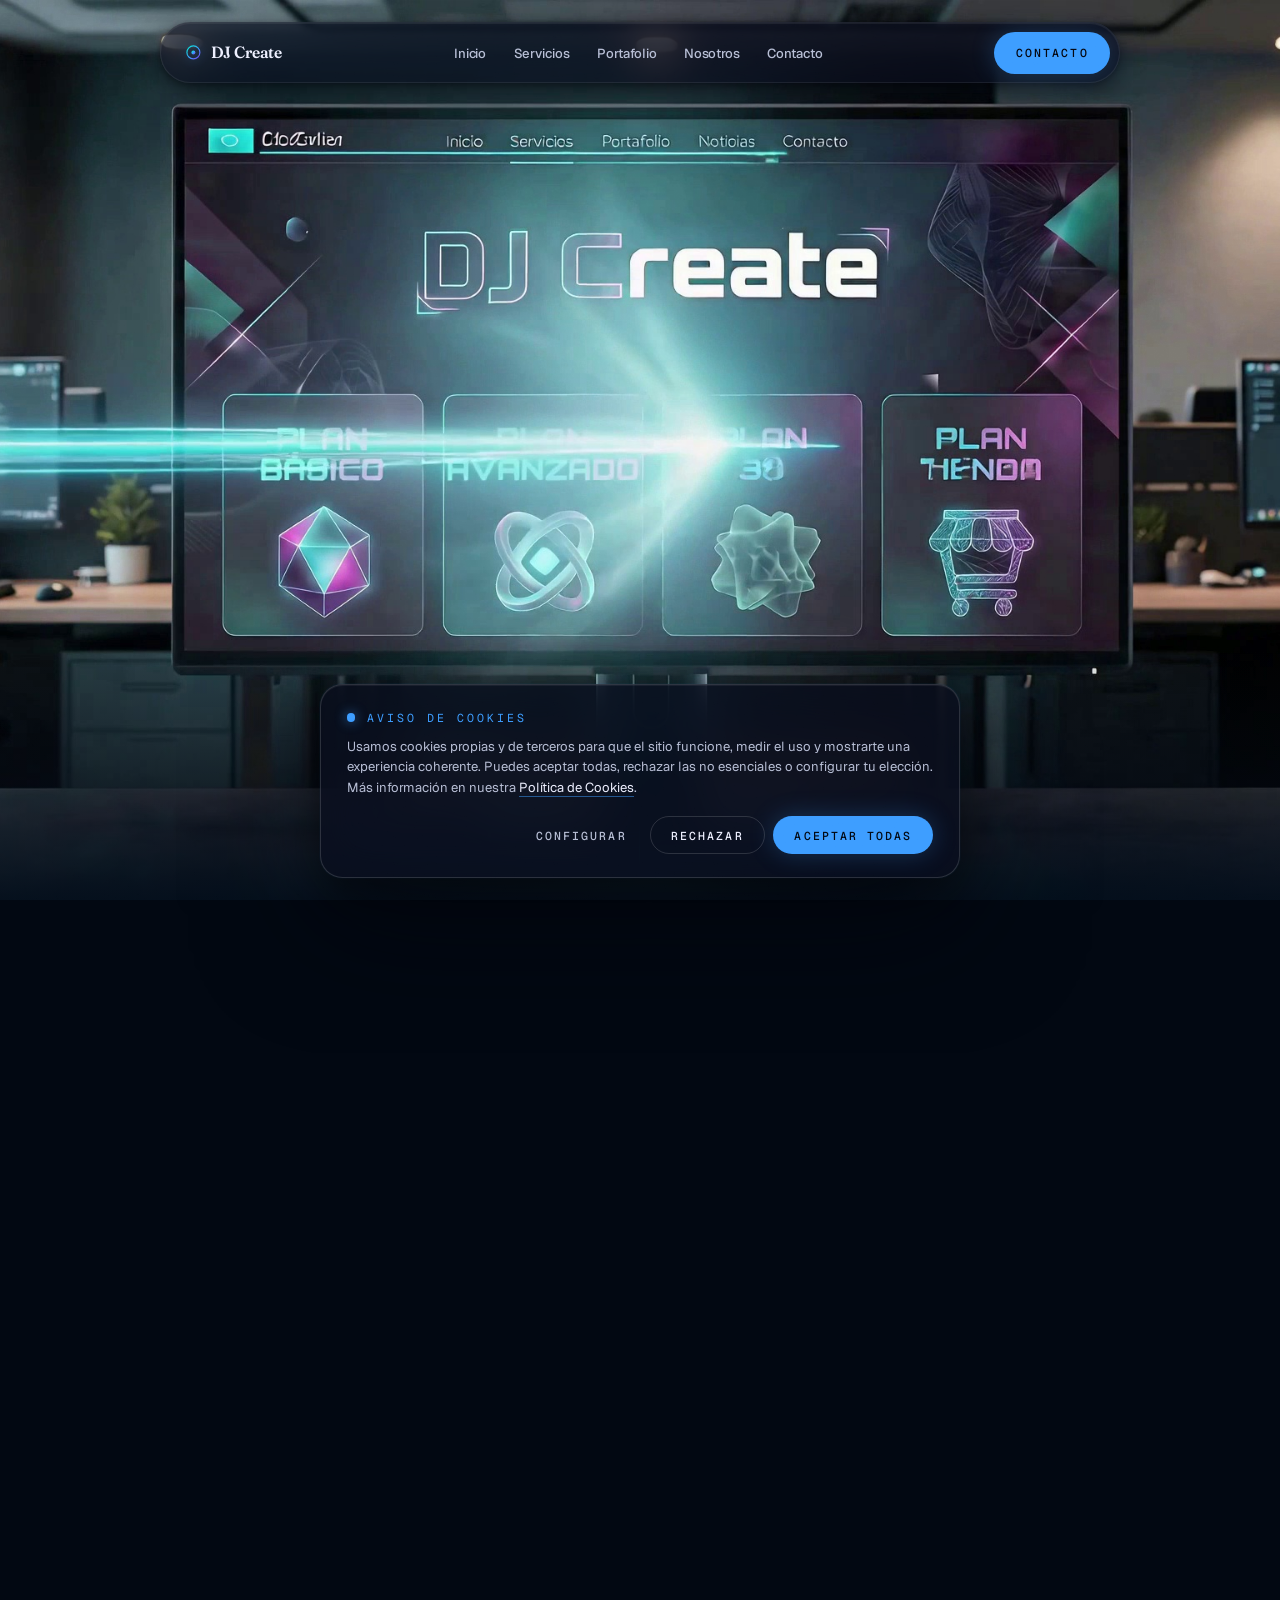
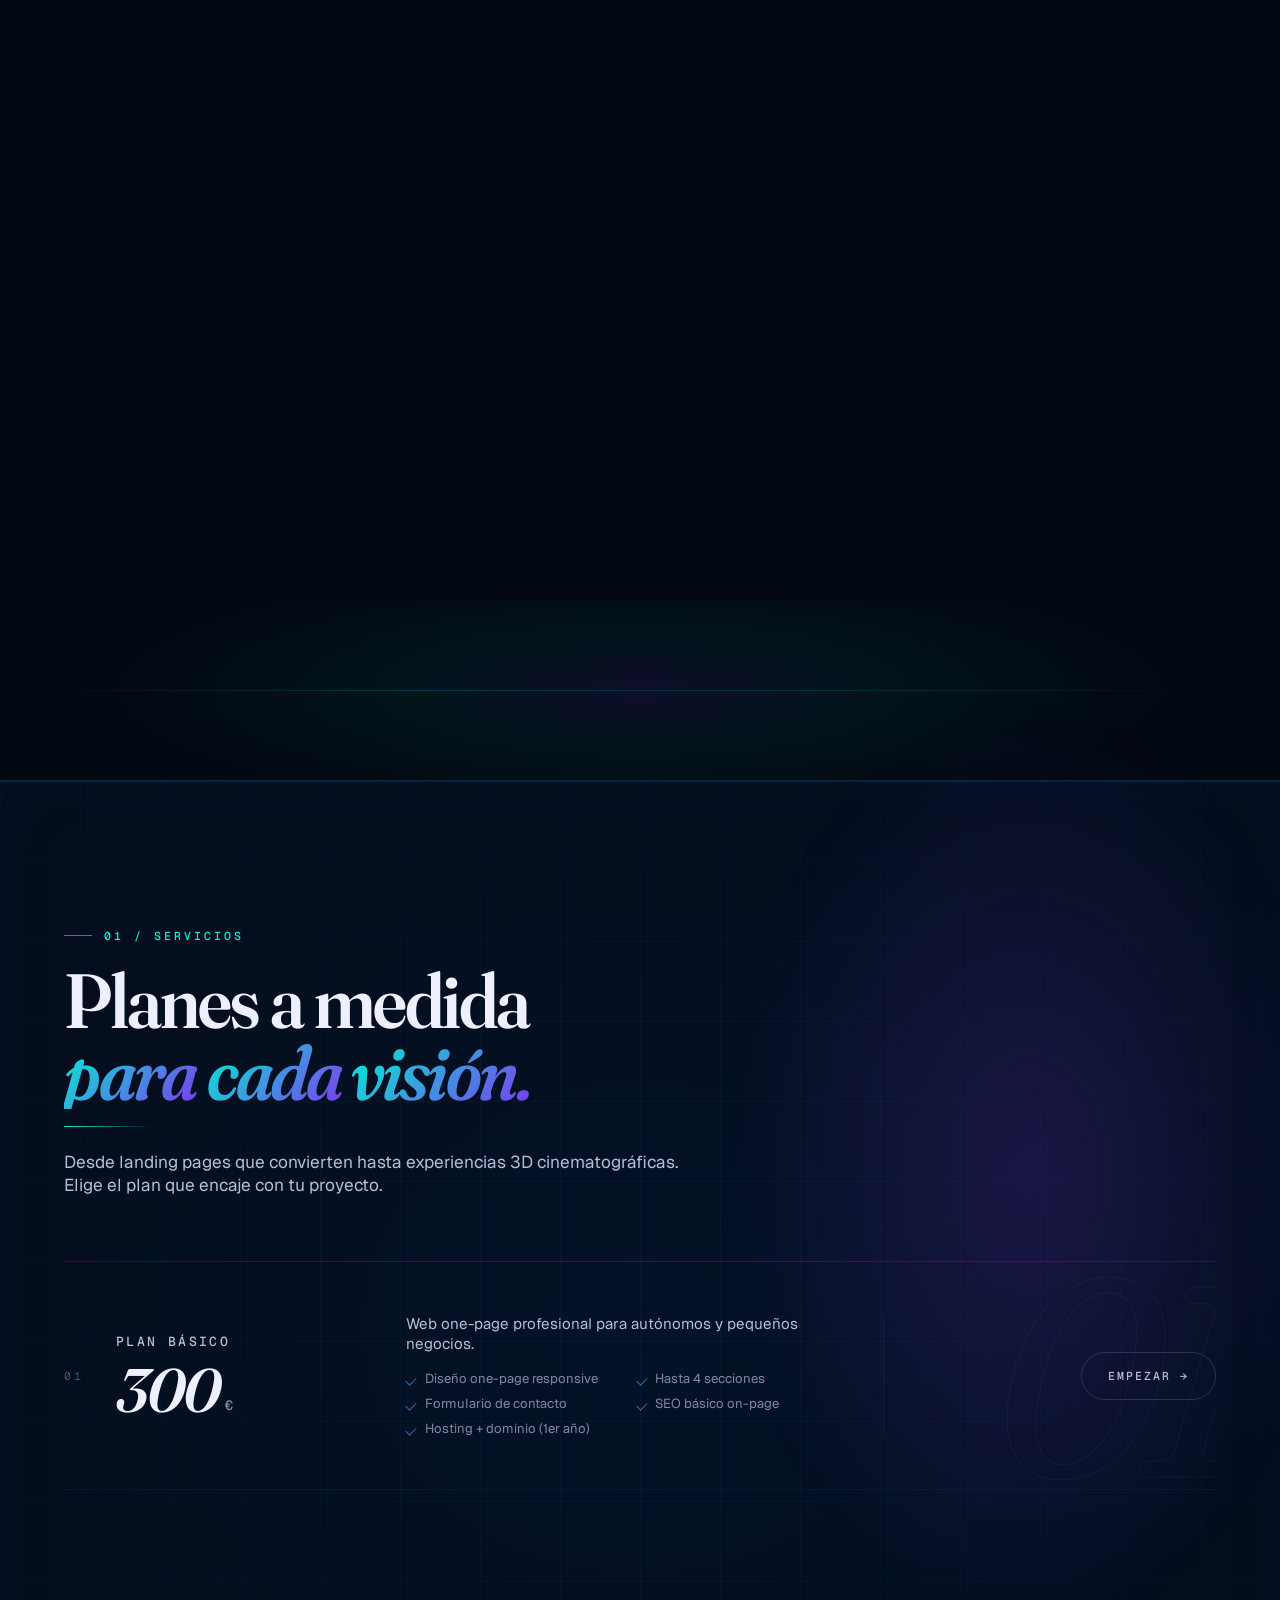
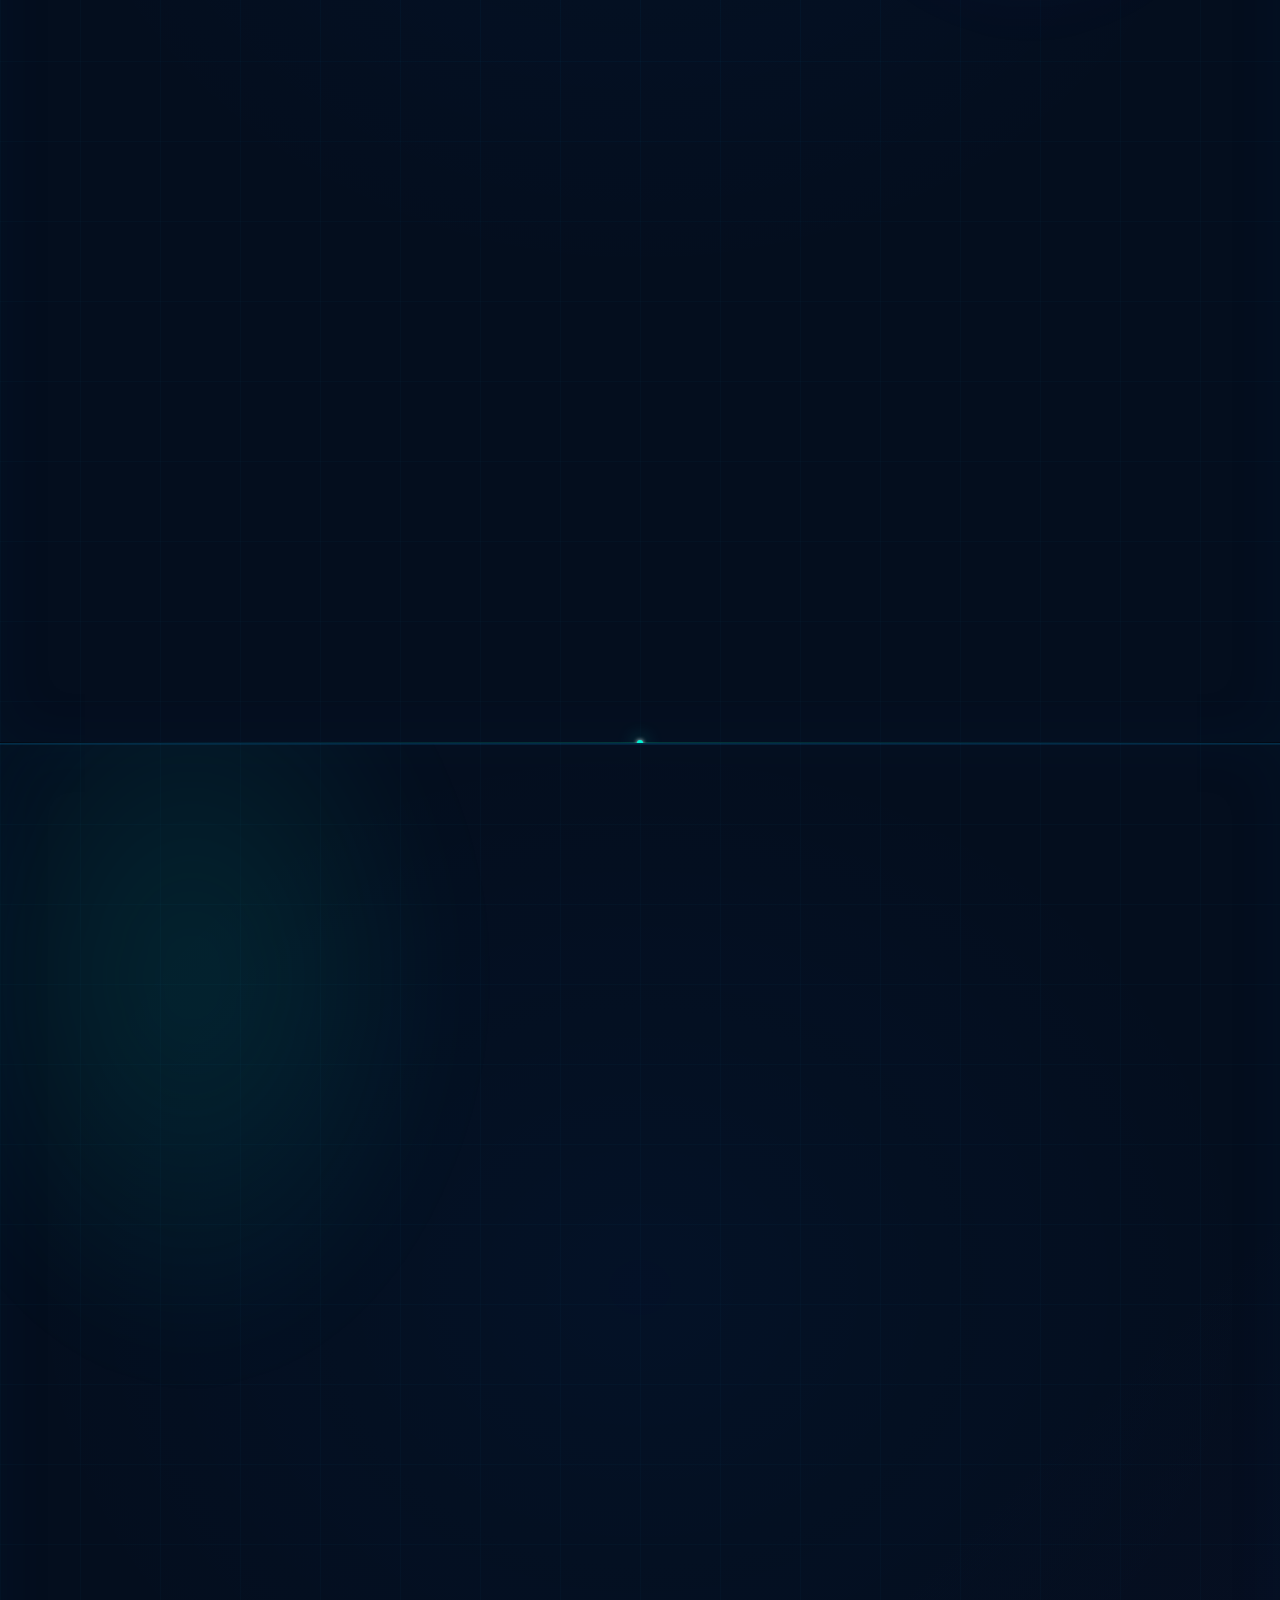
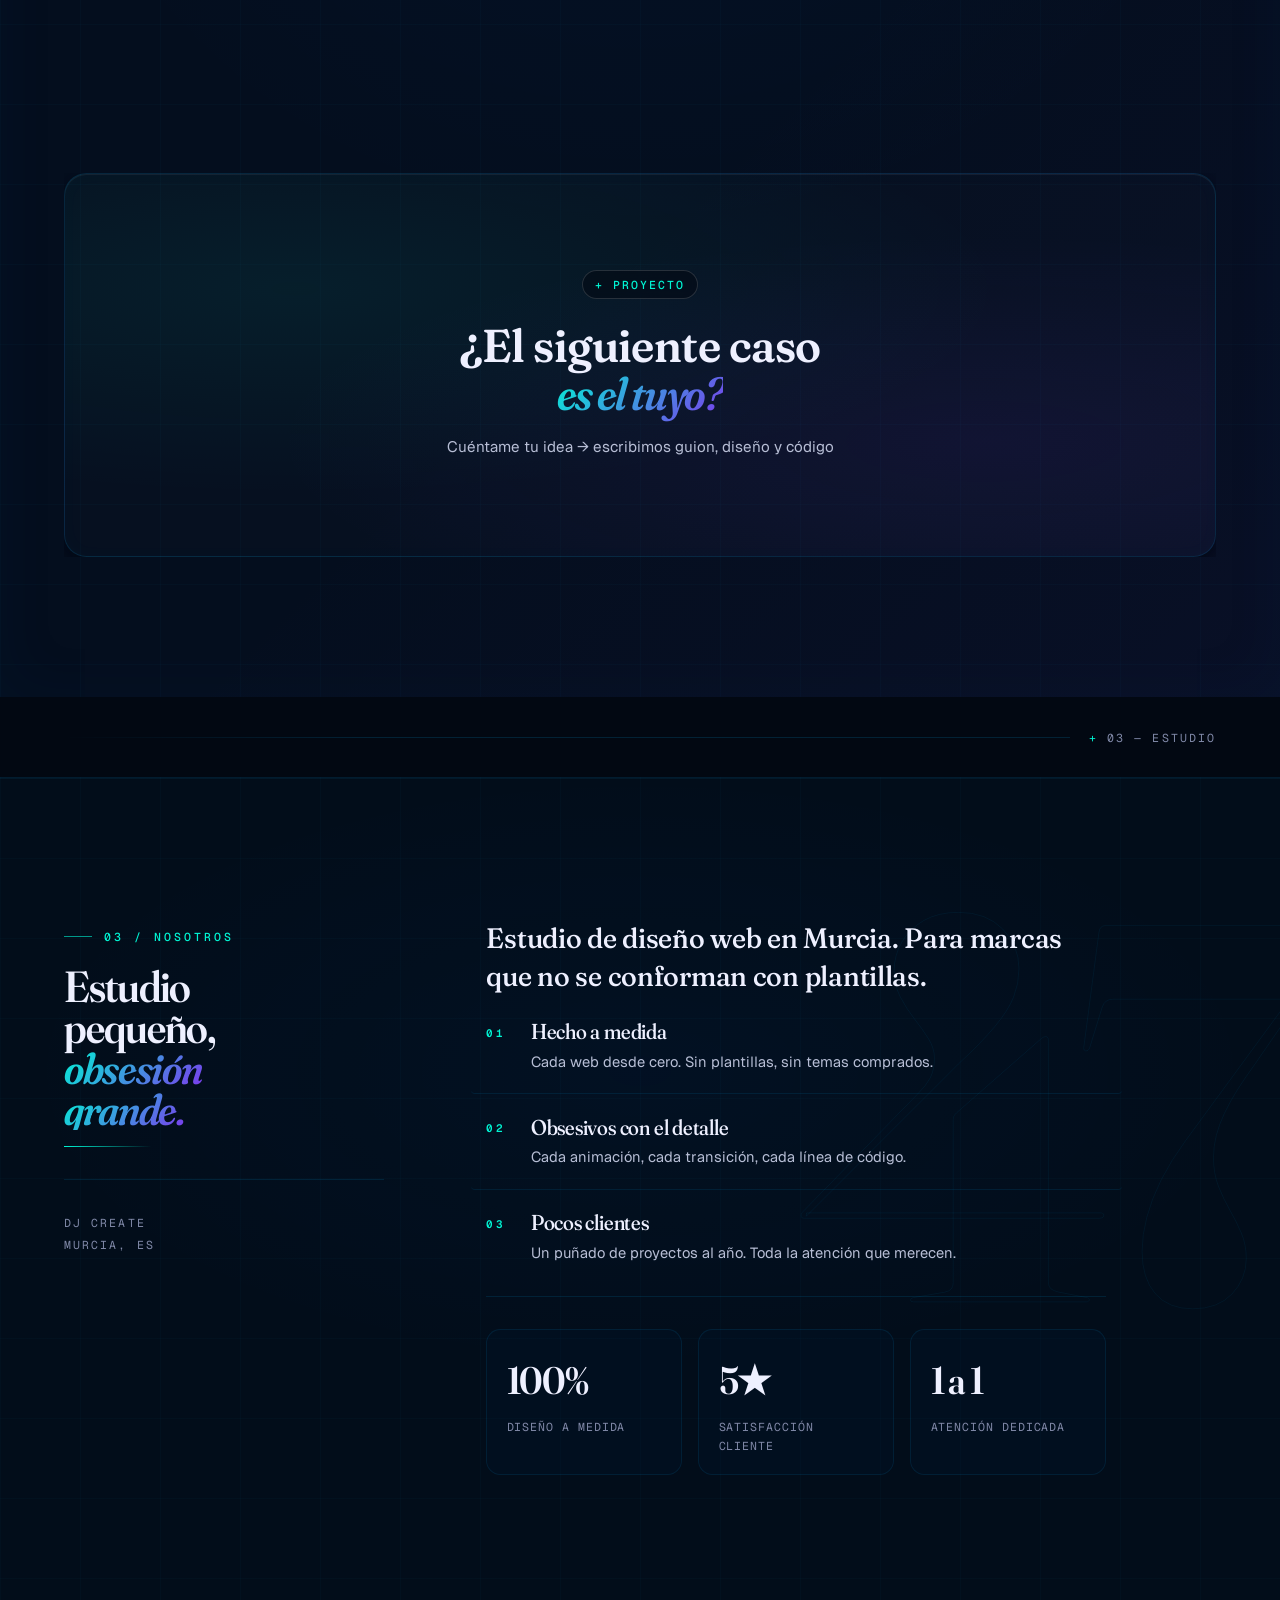
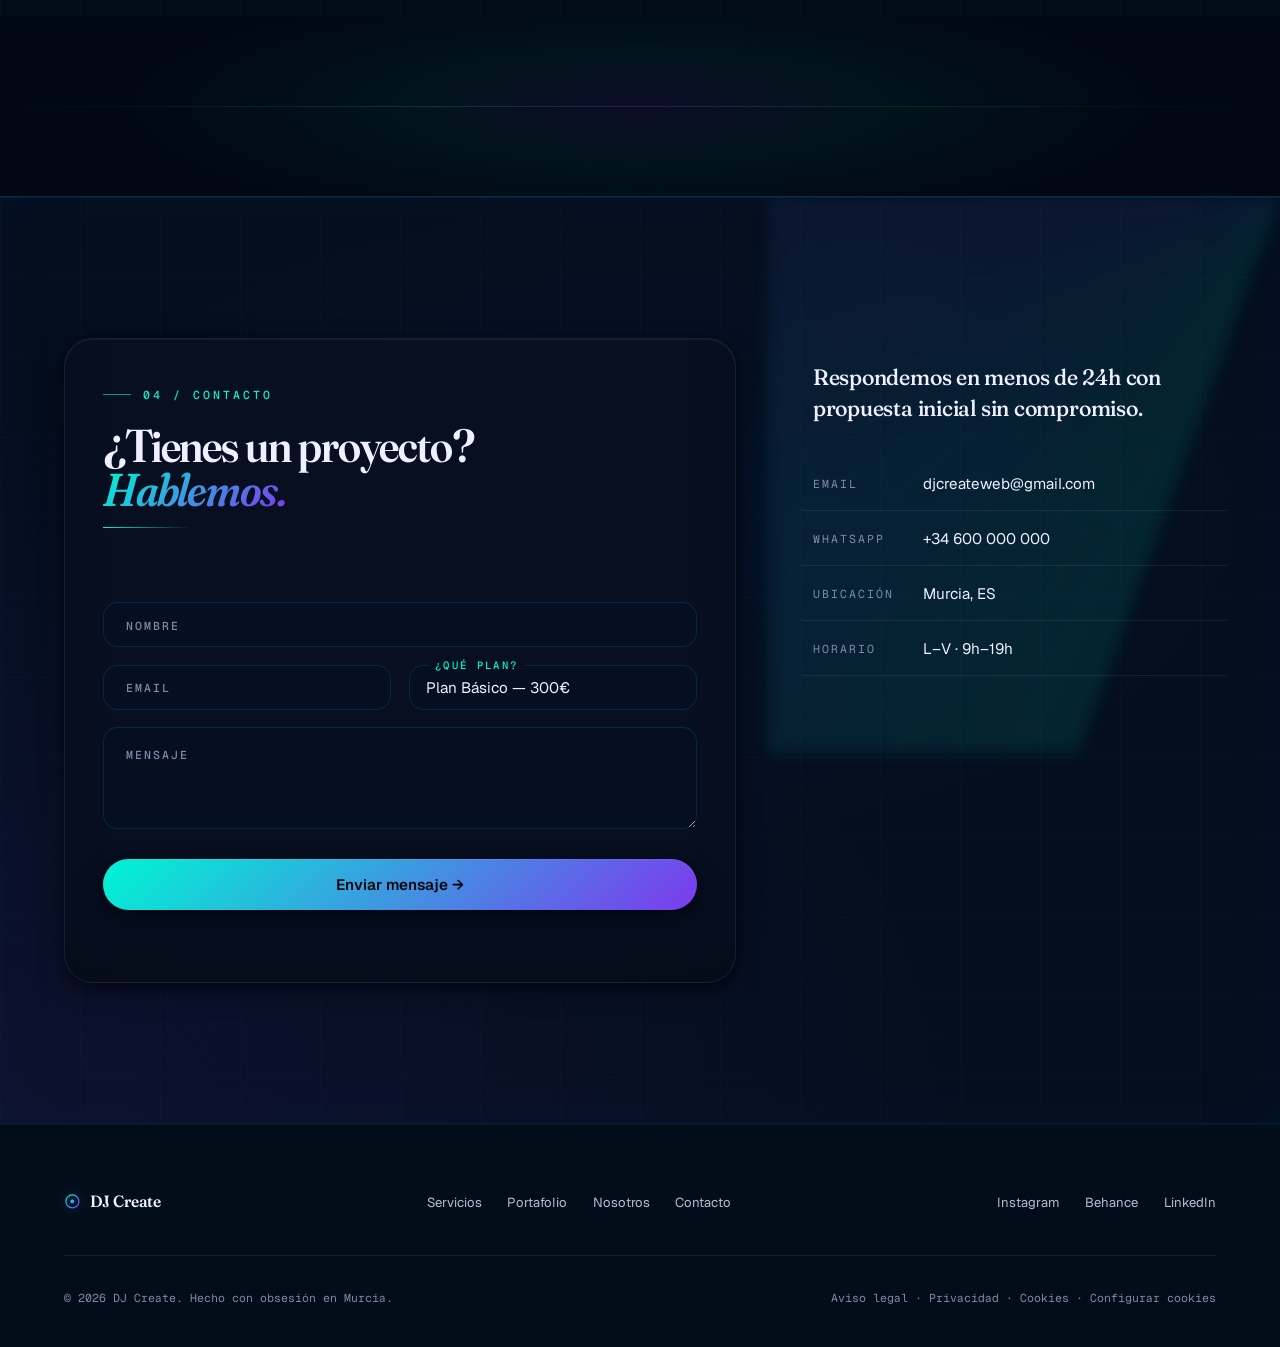
==== index.html @ 32928bc6 "Revert "feat: preloader v8.0 con capas PNG en /djcreate_layers/" This reverts commit fb9004daa8d5357" ====
<!DOCTYPE html>
<html lang="es">
<head>
  <meta charset="UTF-8">
  <meta name="viewport" content="width=device-width, initial-scale=1.0">
  <title>DJ Create — Tu presencia digital, reinventada</title>
  <meta name="description" content="Agencia de diseño web 3D e inmersivo en Murcia. Webs cinematográficas que convierten visitantes en clientes.">
  <link rel="preconnect" href="https://fonts.googleapis.com">
  <link rel="preconnect" href="https://fonts.gstatic.com" crossorigin>
  <link href="https://fonts.googleapis.com/css2?family=Fraunces:ital,opsz,wght,SOFT,WONK@0,9..144,300..900,0..100,0..1;1,9..144,300..900,0..100,0..1&family=Geist+Mono:wght@400;500;600&family=Geist:wght@300;400;500;600;700&family=Syne:wght@800&display=swap" rel="stylesheet">
  <link href="https://fonts.googleapis.com/css2?family=Bebas+Neue&family=Space+Grotesk:wght@700&display=swap" rel="stylesheet">
  <link rel="stylesheet" href="css/styles.css">
  <link rel="stylesheet" href="css/intro.css">
</head>
<body>

  <!-- Gradient defs — separados del intro para que sigan activos en nav/footer -->
  <svg width="0" height="0" style="position:absolute;pointer-events:none" aria-hidden="true">
    <defs>
      <linearGradient id="djc-grad" x1="0" y1="0" x2="1" y2="1">
        <stop offset="0%" stop-color="#00F5D4"/>
        <stop offset="55%" stop-color="#3D9DFF"/>
        <stop offset="100%" stop-color="#7C3AED"/>
      </linearGradient>
    </defs>
  </svg>

  <!-- BRAND INTRO -->
  <div id="brandIntro" class="brand-intro" role="presentation" aria-hidden="true">
    <div class="bi-pattern" aria-hidden="true">
      <span class="bi-line bi-line--a"></span>
      <span class="bi-line bi-line--b"></span>
      <span class="bi-line bi-line--c"></span>
    </div>

    <!-- Marco decorativo con esquinas y HUD bars -->
    <div class="bi-frame">
      <span class="bi-c bi-c--tl"></span>
      <span class="bi-c bi-c--tr"></span>
      <span class="bi-c bi-c--bl"></span>
      <span class="bi-c bi-c--br"></span>

      <header class="bi-hud bi-hud--top">
        <span class="bi-rec"><span class="bi-rec-dot"></span>REC</span>
        <span class="bi-slate">DJ–CREATE · TAKE 01 · SCENE 47</span>
        <span class="bi-time" id="brandIntroTime">00:00:00</span>
      </header>

      <footer class="bi-hud bi-hud--bot">
        <span class="bi-sig">● ○ ●</span>
        <span class="bi-bars" aria-hidden="true">
          <i></i><i></i><i></i><i></i><i></i><i></i><i></i><i></i>
        </span>
        <span class="bi-sig">DJCREATE.ES</span>
      </footer>
    </div>

    <!-- Contenido centrado -->
    <div class="bi-stage">
      <svg class="bi-mark" viewBox="0 0 200 200" aria-hidden="true">
        <circle class="bi-ring" cx="100" cy="100" r="84"></circle>
        <circle class="bi-ring bi-ring--inner" cx="100" cy="100" r="64"></circle>
        <line class="bi-scan" x1="16" y1="100" x2="184" y2="100"></line>
        <text class="bi-mono" x="100" y="116" text-anchor="middle">DJ</text>
      </svg>

      <h1 class="bi-wordmark" aria-label="DJ Create">
        <span class="bi-pre"><span>D</span><span>J</span></span><span class="bi-post"><span>&nbsp;</span><span>C</span><span>r</span><span>e</span><span>a</span><span>t</span><span>e</span></span>
      </h1>

      <figure class="bi-banner" aria-hidden="true">
        <!-- Cambia esta ruta por la imagen horizontal/banner definitiva -->
        <img src="frames/frame_0108.jpg" alt="">
      </figure>

      <p class="bi-status" id="biStatus" aria-live="polite">Preparando experiencia</p>
    </div>

    <!-- Barra de progreso al fondo -->
    <div class="bi-bar" aria-hidden="true"><i></i></div>
  </div>

  <!-- NAV FLOTANTE -->
  <nav id="nav" class="nav-pill">
    <a href="#hero" class="nav-logo" data-scroll>
      <svg class="nav-logo-mark" viewBox="0 0 22 22" aria-hidden="true">
        <circle cx="11" cy="11" r="8.5" fill="none" stroke="url(#djc-grad)" stroke-width="1.5"/>
        <circle cx="11" cy="11" r="2.6" fill="url(#djc-grad)"/>
      </svg>
      DJ Create
    </a>
    <ul class="nav-links">
      <li><a href="#hero" data-scroll>Inicio</a></li>
      <li><a href="#servicios" data-scroll>Servicios</a></li>
      <li><a href="#portafolio" data-scroll>Portafolio</a></li>
      <li><a href="#nosotros" data-scroll>Nosotros</a></li>
      <li><a href="#contacto" data-scroll>Contacto</a></li>
    </ul>
    <a href="#contacto" class="nav-cta" data-scroll>CONTACTO</a>
  </nav>

  <!-- HERO — SCROLL DRIVEN -->
  <section id="hero">
    <div id="scrollCanvas">
      <canvas id="frameCanvas"></canvas>
    </div>

    <!-- Fade-out: oculta progresivamente los frames finales del vídeo
         para evitar que el texto baked-in se solape con el hero-content -->
    <div id="heroFadeout" aria-hidden="true"></div>

    <div id="heroLoader" class="hero-loader">
      <div class="hero-loader-bar"><span id="heroProgress"></span></div>
      <p>Cargando experiencia</p>
    </div>

    <div class="hero-overlay">
      <div class="hero-content" id="heroContent">
        <span class="hero-accent" aria-hidden="true"></span>
        <p class="hero-tag"><span class="hero-tag-mark">●</span> Agencia de diseño web · Murcia</p>
        <h1 class="hero-title">
          Diseñamos<br>experiencias<br><span class="grad">que se recuerdan.</span>
        </h1>
        <p class="hero-sub">Webs que no se olvidan. Diseñadas a medida, sin plantillas, con obsesión por cada detalle.</p>
        <div class="hero-btns">
          <a href="#portafolio" class="btn-main" data-scroll>Ver proyectos</a>
          <a href="#contacto" class="btn-ghost" data-scroll>Hablemos →</a>
        </div>
        <p class="hero-meta">
          <span>Murcia · ES</span>
        </p>
      </div>
    </div>

    <!-- Cursor custom (reticle scope) — sigue al ratón en el hero -->
    <div class="scroll-hint" aria-hidden="true">
      <svg class="shc" viewBox="0 0 28 28" aria-hidden="true">
        <circle class="shc-ring" cx="14" cy="14" r="13"/>
        <circle class="shc-ring shc-ring--dashed" cx="14" cy="14" r="8"/>
        <line class="shc-tick shc-tick--n" x1="14" y1="0" x2="14" y2="3"/>
        <line class="shc-tick shc-tick--s" x1="14" y1="25" x2="14" y2="28"/>
        <line class="shc-tick shc-tick--e" x1="25" y1="14" x2="28" y2="14"/>
        <line class="shc-tick shc-tick--w" x1="0" y1="14" x2="3" y2="14"/>
        <circle class="shc-dot" cx="14" cy="14" r="1.8"/>
      </svg>
      <span class="shc-label">Scroll</span>
      <div class="scroll-bar"></div>
    </div>
  </section>

  <!-- DIVIDER hero → servicios -->
  <div class="section-divider divider-haze" aria-hidden="true"></div>

  <!-- SERVICIOS · tier-2 · bento -->
  <section id="servicios" class="section section--tier-2 section-servicios">
    <div class="section-inner">
      <div class="section-head reveal">
        <p class="section-eyebrow"><span>01 / Servicios</span></p>
        <h2 class="section-title split-words has-rule">Planes a medida<br><span class="grad">para cada visión.</span></h2>
        <p class="section-lead">Desde landing pages que convierten hasta experiencias 3D cinematográficas. Elige el plan que encaje con tu proyecto.</p>
      </div>

      <div class="plans-list" data-reveal-stagger="100">

        <!-- 01 Plan Basico -->
        <article class="plan-row reveal-up" data-num="01">
          <div class="plan-row__left">
            <span class="plan-row__num">01</span>
            <div class="plan-row__identity">
              <p class="plan-row__name">Plan Básico</p>
              <p class="plan-row__price"><span>300</span><em>€</em></p>
            </div>
          </div>
          <div class="plan-row__center">
            <p class="plan-row__desc">Web one-page profesional para autónomos y pequeños negocios.</p>
            <ul class="plan-row__features">
              <li>Diseño one-page responsive</li>
              <li>Hasta 4 secciones</li>
              <li>Formulario de contacto</li>
              <li>SEO básico on-page</li>
              <li>Hosting + dominio (1er año)</li>
            </ul>
          </div>
          <div class="plan-row__right">
            <a href="#contacto" class="plan-row__cta" data-scroll>Empezar →</a>
          </div>
        </article>

        <!-- 02 Plan Avanzado (featured) -->
        <article class="plan-row plan-row--featured reveal-up" data-num="02">
          <span class="plan-row__badge">Más popular</span>
          <div class="plan-row__left">
            <span class="plan-row__num">02</span>
            <div class="plan-row__identity">
              <p class="plan-row__name">Plan Avanzado</p>
              <p class="plan-row__price"><span>400</span><em>€</em></p>
            </div>
          </div>
          <div class="plan-row__center">
            <p class="plan-row__desc">Web multipágina con animaciones avanzadas, blog y panel para gestionar contenidos.</p>
            <ul class="plan-row__features">
              <li>Hasta 6 páginas a medida</li>
              <li>Animaciones GSAP / scroll</li>
              <li>Blog con CMS</li>
              <li>SEO técnico avanzado</li>
              <li>Analytics + dashboard</li>
              <li>2 meses de soporte</li>
            </ul>
          </div>
          <div class="plan-row__right">
            <a href="#contacto" class="plan-row__cta plan-row__cta--solid" data-scroll>Empezar →</a>
          </div>
        </article>

        <!-- 03 Plan 3D -->
        <article class="plan-row reveal-up" data-num="03">
          <div class="plan-row__left">
            <span class="plan-row__num">03</span>
            <div class="plan-row__identity">
              <p class="plan-row__name">Plan 3D</p>
              <p class="plan-row__price"><span>500</span><em>€</em></p>
            </div>
          </div>
          <div class="plan-row__center">
            <p class="plan-row__desc">Experiencia inmersiva con escenas 3D y scroll cinematográfico.</p>
            <ul class="plan-row__features">
              <li>Escenas 3D con Three.js</li>
              <li>Animaciones scroll-driven</li>
              <li>Modelado básico incluido</li>
              <li>Optimización móvil</li>
              <li>Diseño cinematográfico</li>
            </ul>
          </div>
          <div class="plan-row__right">
            <a href="#contacto" class="plan-row__cta" data-scroll>Empezar →</a>
          </div>
        </article>

        <!-- 04 Plan Tienda -->
        <article class="plan-row reveal-up" data-num="04">
          <div class="plan-row__left">
            <span class="plan-row__num">04</span>
            <div class="plan-row__identity">
              <p class="plan-row__name">Plan Tienda</p>
              <p class="plan-row__price"><span>desde 800</span><em>€</em></p>
            </div>
          </div>
          <div class="plan-row__center">
            <p class="plan-row__desc">Tienda online completa con pasarela de pago, gestión de productos y envíos.</p>
            <ul class="plan-row__features">
              <li>Catálogo ilimitado</li>
              <li>Stripe / Redsys integrado</li>
              <li>Panel de gestión</li>
              <li>Cupones y descuentos</li>
              <li>Email transaccional</li>
              <li>Formación incluida</li>
            </ul>
          </div>
          <div class="plan-row__right">
            <a href="#contacto" class="plan-row__cta" data-scroll>Empezar →</a>
          </div>
        </article>

      </div>
    </div>
  </section>

  <!-- DIVIDER servicios → portafolio -->
  <div class="section-divider divider-scanline" aria-hidden="true"><span class="divider-dot"></span></div>

  <!-- PORTAFOLIO · tier-2 · editorial full-bleed -->
  <section id="portafolio" class="section section--tier-2 section-portafolio">
    <div class="section-inner section-inner--bleed">
      <div class="section-head reveal">
        <p class="section-eyebrow"><span>02 / Portafolio</span></p>
        <h2 class="section-title split-words has-rule">Trabajos<br><span class="grad">recientes.</span></h2>
        <p class="section-lead">Una selección de proyectos donde diseño y código se encuentran.</p>
      </div>

      <div class="portfolio-grid portfolio-grid--editorial" data-reveal-stagger="100">

        <!-- ════════════════════════════════════════════════════════════
             PLANTILLA — copia este bloque por cada proyecto real.
             Sustituye:
               · href      → URL real del proyecto
               · data-url  → dominio que se muestra en la barra
               · <video>   → ruta a tu MP4 (assets/portfolio/<slug>.mp4)
               · tag/título/desc → datos reales

             Tamaños disponibles (combina libremente para grid editorial):
               .portfolio-card--w2   → 2 cols (vertical)
               .portfolio-card--w3   → 3 cols (estándar)
               .portfolio-card--w4   → 4 cols (destacado horizontal)

             Borra los .portfolio-card--placeholder cuando subas tu primer
             proyecto. La tarjeta CTA del final puedes mantenerla siempre.
        ════════════════════════════════════════════════════════════ -->

        <!--
        <a href="https://tudominio.com" target="_blank" rel="noopener" class="portfolio-card portfolio-card--w4 reveal-blur" data-url="tudominio.com">
          <div class="portfolio-thumb portfolio-thumb--video">
            <div class="portfolio-bar">
              <span class="portfolio-bar-dots"><i class="dot dot--r"></i><i class="dot dot--y"></i><i class="dot dot--g"></i></span>
              <span class="portfolio-bar-url">tudominio.com</span>
            </div>
            <video src="assets/portfolio/proyecto.mp4" autoplay loop muted playsinline preload="metadata"></video>
          </div>
          <div class="portfolio-meta">
            <span class="portfolio-tag">Categoría · Tipo</span>
            <h3 class="portfolio-title">Nombre del proyecto</h3>
            <p class="portfolio-desc">Una línea sobre el reto y la solución.</p>
          </div>
        </a>
        -->

        <!-- Placeholders elegantes — borrar cuando haya proyectos reales -->
        <div class="portfolio-card portfolio-card--placeholder portfolio-card--w3 reveal-blur" aria-hidden="true">
          <div class="portfolio-thumb portfolio-thumb--video">
            <div class="portfolio-bar">
              <span class="portfolio-bar-dots"><i class="dot dot--r"></i><i class="dot dot--y"></i><i class="dot dot--g"></i></span>
              <span class="portfolio-bar-url">en-produccion.djcreate.es</span>
            </div>
            <div class="portfolio-skeleton">
              <span class="portfolio-skeleton-tag">Próximamente</span>
            </div>
          </div>
          <div class="portfolio-meta">
            <span class="portfolio-tag">Caso · En producción</span>
            <h3 class="portfolio-title">Proyecto en preparación</h3>
            <p class="portfolio-desc">Estoy puliendo este caso antes de mostrarlo. Vuelve pronto.</p>
          </div>
        </div>

        <div class="portfolio-card portfolio-card--placeholder portfolio-card--w3 reveal-blur" aria-hidden="true">
          <div class="portfolio-thumb portfolio-thumb--video">
            <div class="portfolio-bar">
              <span class="portfolio-bar-dots"><i class="dot dot--r"></i><i class="dot dot--y"></i><i class="dot dot--g"></i></span>
              <span class="portfolio-bar-url">caso-de-estudio.djcreate.es</span>
            </div>
            <div class="portfolio-skeleton">
              <span class="portfolio-skeleton-tag">Próximamente</span>
            </div>
          </div>
          <div class="portfolio-meta">
            <span class="portfolio-tag">Caso · En producción</span>
            <h3 class="portfolio-title">Caso de estudio en montaje</h3>
            <p class="portfolio-desc">Editando el vídeo y la documentación. Disponible en breve.</p>
          </div>
        </div>

        <a href="#contacto" class="portfolio-card portfolio-card--cta portfolio-card--w6 reveal-blur" data-scroll>
          <div class="portfolio-cta-inner">
            <span class="portfolio-tag">+ proyecto</span>
            <h3 class="portfolio-title">¿El siguiente caso<br><span class="grad">es el tuyo?</span></h3>
            <p>Cuéntame tu idea → escribimos guion, diseño y código</p>
          </div>
        </a>
      </div>
    </div>
  </section>

  <!-- DIVIDER portafolio → nosotros -->
  <div class="section-divider divider-tech" aria-hidden="true"><span>03 — estudio</span></div>

  <!-- NOSOTROS · tier-1 · split editorial + 47 gigante -->
  <section id="nosotros" class="section section--tier-1 section-nosotros">
    <span class="nosotros-bignum" aria-hidden="true" data-parallax-speed="-0.18">47</span>

    <div class="section-inner">
      <div class="nosotros-grid">
        <aside class="nosotros-aside reveal">
          <div class="nosotros-aside-inner">
            <p class="section-eyebrow"><span>03 / Nosotros</span></p>
            <h2 class="section-title split-words has-rule">Estudio<br>pequeño,<br><span class="grad">obsesión<br>grande.</span></h2>
            <p class="nosotros-meta">DJ Create<br>Murcia, ES</p>
          </div>
        </aside>

        <div class="nosotros-text reveal">
          <p class="nosotros-lead">Estudio de diseño web en Murcia. Para marcas que no se conforman con plantillas.</p>

          <ol class="nosotros-manifest">
            <li>
              <span class="nosotros-manifest__num">01</span>
              <h3 class="nosotros-manifest__title">Hecho a medida</h3>
              <p class="nosotros-manifest__desc">Cada web desde cero. Sin plantillas, sin temas comprados.</p>
            </li>
            <li>
              <span class="nosotros-manifest__num">02</span>
              <h3 class="nosotros-manifest__title">Obsesivos con el detalle</h3>
              <p class="nosotros-manifest__desc">Cada animación, cada transición, cada línea de código.</p>
            </li>
            <li>
              <span class="nosotros-manifest__num">03</span>
              <h3 class="nosotros-manifest__title">Pocos clientes</h3>
              <p class="nosotros-manifest__desc">Un puñado de proyectos al año. Toda la atención que merecen.</p>
            </li>
          </ol>

          <ul class="nosotros-stats">
            <li><strong data-counter="100" data-counter-suffix="%">100%</strong><span>diseño a medida</span></li>
            <li><strong data-counter="5" data-counter-suffix="★">5★</strong><span>satisfacción cliente</span></li>
            <li><strong>1 a 1</strong><span>atención dedicada</span></li>
          </ul>
        </div>
      </div>
    </div>
  </section>

  <!-- DIVIDER nosotros → contacto -->
  <div class="section-divider divider-haze" aria-hidden="true"></div>

  <!-- CONTACTO · tier-2 · split asimétrico 60/40 -->
  <section id="contacto" class="section section--tier-2 section-contacto">
    <div class="section-inner section-inner--wide">
      <div class="contacto-grid contacto-grid--asym">
        <form class="contacto-form reveal" id="contactForm" novalidate>
          <header class="contacto-form-head">
            <p class="section-eyebrow"><span>04 / Contacto</span></p>
            <h2 class="section-title split-words has-rule">¿Tienes un proyecto?<br><span class="grad">Hablemos.</span></h2>
          </header>

          <div class="field">
            <label for="name">Nombre</label>
            <input id="name" name="name" type="text" required placeholder=" ">
          </div>
          <div class="field-row">
            <div class="field">
              <label for="email">Email</label>
              <input id="email" name="email" type="email" required placeholder=" ">
            </div>
            <div class="field">
              <label for="plan">¿Qué plan?</label>
              <select id="plan" name="plan">
                <option>Plan Básico — 300€</option>
                <option>Plan Avanzado — 400€</option>
                <option>Plan 3D — 500€</option>
                <option>Plan Tienda — desde 800€</option>
                <option>Otro / no estoy seguro</option>
              </select>
            </div>
          </div>
          <div class="field">
            <label for="message">Mensaje</label>
            <textarea id="message" name="message" rows="4" required placeholder=" "></textarea>
          </div>
          <button type="submit" class="btn-main btn-submit">Enviar mensaje →</button>
          <p class="form-feedback" id="formFeedback" aria-live="polite"></p>
        </form>

        <aside class="contacto-aside reveal">
          <p class="contacto-aside-lead">Respondemos en menos de 24h con propuesta inicial sin compromiso.</p>

          <ul class="contacto-info">
            <li><span>Email</span><a href="mailto:djcreateweb@gmail.com">djcreateweb@gmail.com</a></li>
            <li><span>WhatsApp</span><a href="tel:+34600000000">+34 600 000 000</a></li>
            <li><span>Ubicación</span><p>Murcia, ES</p></li>
            <li><span>Horario</span><p>L–V · 9h–19h</p></li>
          </ul>
        </aside>
      </div>
    </div>
  </section>

  <!-- FOOTER -->
  <footer class="footer">
    <div class="footer-top">
      <a href="#hero" class="nav-logo" data-scroll>
        <svg class="nav-logo-mark" viewBox="0 0 22 22" aria-hidden="true">
          <circle cx="11" cy="11" r="8.5" fill="none" stroke="url(#djc-grad)" stroke-width="1.5"/>
          <circle cx="11" cy="11" r="2.6" fill="url(#djc-grad)"/>
        </svg>
        DJ Create
      </a>
      <ul class="footer-links">
        <li><a href="#servicios" data-scroll>Servicios</a></li>
        <li><a href="#portafolio" data-scroll>Portafolio</a></li>
        <li><a href="#nosotros" data-scroll>Nosotros</a></li>
        <li><a href="#contacto" data-scroll>Contacto</a></li>
      </ul>
      <ul class="footer-social">
        <li><a href="#">Instagram</a></li>
        <li><a href="#">Behance</a></li>
        <li><a href="#">LinkedIn</a></li>
      </ul>
    </div>
    <div class="footer-bottom">
      <p>© <span id="year"></span> DJ Create. Hecho con obsesión en Murcia.</p>
      <p>
        <a href="legal/aviso-legal.html">Aviso legal</a> ·
        <a href="legal/politica-privacidad.html">Privacidad</a> ·
        <a href="legal/politica-cookies.html">Cookies</a> ·
        <a href="#" data-cookie-open>Configurar cookies</a>
      </p>
    </div>
  </footer>

  <!-- COOKIE BANNER -->
  <div id="cookieBanner" class="cookie-banner" role="dialog" aria-modal="false" aria-labelledby="cookieBannerTitle" aria-hidden="true" hidden>
    <div class="cookie-banner__head">
      <span class="cookie-banner__mark" aria-hidden="true"></span>
      <span class="cookie-banner__eyebrow" id="cookieBannerTitle">Aviso de cookies</span>
    </div>
    <p class="cookie-banner__text">
      Usamos cookies propias y de terceros para que el sitio funcione, medir el uso y mostrarte una experiencia coherente.
      Puedes aceptar todas, rechazar las no esenciales o configurar tu elección. Más información en nuestra
      <a href="legal/politica-cookies.html">Política de Cookies</a>.
    </p>
    <div class="cookie-banner__actions">
      <button type="button" class="cookie-btn cookie-btn--text" data-cookie-config>Configurar</button>
      <button type="button" class="cookie-btn cookie-btn--ghost" data-cookie-reject>Rechazar</button>
      <button type="button" class="cookie-btn cookie-btn--primary" data-cookie-accept-all>Aceptar todas</button>
    </div>
  </div>

  <!-- COOKIE MODAL -->
  <div id="cookieModal" class="cookie-modal" role="dialog" aria-modal="true" aria-labelledby="cookieModalTitle" aria-hidden="true" hidden>
    <div class="cookie-modal__backdrop" aria-hidden="true"></div>
    <div class="cookie-modal__dialog">
      <h3 class="cookie-modal__title" id="cookieModalTitle">Preferencias de cookies</h3>
      <p class="cookie-modal__lede">Activa o desactiva cada categoría según tus preferencias. Las cookies técnicas son imprescindibles para que el sitio funcione y no pueden desactivarse.</p>

      <div class="cookie-cat">
        <div>
          <p class="cookie-cat__name">Necesarias</p>
          <p class="cookie-cat__desc">Mantienen la sesión, las preferencias básicas y permiten que el sitio funcione correctamente. Siempre activas.</p>
        </div>
        <label class="cookie-switch" aria-label="Cookies necesarias (siempre activas)">
          <input type="checkbox" data-cookie-toggle="necessary" checked disabled>
          <span class="cookie-switch__slider"></span>
        </label>
      </div>

      <div class="cookie-cat">
        <div>
          <p class="cookie-cat__name">Analítica</p>
          <p class="cookie-cat__desc">Nos ayuda a entender cómo se usa el sitio, de forma agregada y anónima, para mejorar la experiencia.</p>
        </div>
        <label class="cookie-switch" aria-label="Cookies de analítica">
          <input type="checkbox" data-cookie-toggle="analytics">
          <span class="cookie-switch__slider"></span>
        </label>
      </div>

      <div class="cookie-cat">
        <div>
          <p class="cookie-cat__name">Marketing</p>
          <p class="cookie-cat__desc">Permiten medir la eficacia de campañas y mostrar contenido relevante en plataformas externas.</p>
        </div>
        <label class="cookie-switch" aria-label="Cookies de marketing">
          <input type="checkbox" data-cookie-toggle="marketing">
          <span class="cookie-switch__slider"></span>
        </label>
      </div>

      <div class="cookie-modal__actions">
        <button type="button" class="cookie-btn cookie-btn--text" data-cookie-close>Cerrar</button>
        <button type="button" class="cookie-btn cookie-btn--ghost" data-cookie-save>Guardar selección</button>
        <button type="button" class="cookie-btn cookie-btn--primary" data-cookie-accept-all-modal>Aceptar todas</button>
      </div>
    </div>
  </div>

  <script src="js/intro.js"></script>
  <script src="js/frames.js"></script>
  <script src="js/main.js"></script>
  <script src="js/cookies.js"></script>
</body>
</html>
---- css/styles.css ----
/* ════════════════════════════════════════════════════════════
   DJ Create — cinematic dark editorial
   Fraunces (display, variable) × Geist (body) × Geist Mono (tech)
   ════════════════════════════════════════════════════════════ */

@property --feature-angle {
  syntax: '<angle>';
  inherits: false;
  initial-value: 0deg;
}

/* ── VARIABLES ─────────────────────────────────────────── */
:root {
  /* Paleta principal (intacta) + tints */
  --bg:        #020812;
  --bg-tier-1: #020D1A;
  --bg-tier-2: #040E1E;
  --bg-soft:   #061020;
  --bg-card:   #070F20;
  --bg-elev:   #0A1428;
  --accent: #00F5D4;
  --accent-deep: #06C6AB;
  --accent-glow: rgba(0,245,212,.55);
  --accent2: #7C3AED;
  --accent2-glow: rgba(124,58,237,.5);
  --lime: #C8FF3D;
  --lime-deep: #A0E000;
  --blue: #3D9DFF;
  --blue-deep: #1873E0;
  --gradient: linear-gradient(135deg, #00F5D4 0%, #7C3AED 100%);
  --gradient-soft: linear-gradient(135deg, rgba(0,245,212,.18) 0%, rgba(124,58,237,.18) 100%);
  --gradient-border: conic-gradient(from var(--feature-angle, 140deg) at 50% 50%, #00F5D4, #7C3AED, #00F5D4);
  --text: #EEF0FF;
  --text-dim: #8089A8;
  --text-mid: #B7BED5;
  --text-faint: #4A5174;
  --border: rgba(255,255,255,0.07);
  --border-strong: rgba(255,255,255,0.14);
  --hairline: rgba(255,255,255,0.04);

  /* Anchos de contenido por tipo */
  --maxw: 1280px;
  --maxw-narrow: 720px;
  --maxw-default: 1280px;
  --maxw-wide: 1480px;
  --maxw-bleed: 96vw;

  /* Tipografía */
  --font-display: 'Fraunces', 'Times New Roman', serif;
  --font-body: 'Geist', system-ui, -apple-system, sans-serif;
  --font-mono: 'Geist Mono', 'JetBrains Mono', ui-monospace, monospace;

  /* Type scale */
  --fs-xs:    0.72rem;
  --fs-sm:    0.82rem;
  --fs-base:  0.95rem;
  --fs-lg:    1.08rem;
  --fs-xl:    1.32rem;
  --fs-2xl:   1.7rem;
  --fs-3xl:   2.25rem;
  --fs-display-sm: clamp(2.4rem, 4.4vw, 3.6rem);
  --fs-display-md: clamp(3rem, 6vw, 5rem);
  --fs-display-lg: clamp(3.4rem, 8vw, 8.4rem);

  --lh-display: 0.94;
  --lh-tight:   1.12;
  --lh-snug:    1.35;
  --lh-body:    1.65;
  --lh-loose:   1.78;

  --ls-display: -0.025em;
  --ls-tight:   -0.012em;
  --ls-normal:  0;
  --ls-wide:    0.08em;
  --ls-wider:   0.18em;
  --ls-widest:  0.26em;

  /* Spacing scale (4px base) */
  --space-1:  0.25rem;
  --space-2:  0.5rem;
  --space-3:  0.75rem;
  --space-4:  1rem;
  --space-6:  1.5rem;
  --space-8:  2rem;
  --space-12: 3rem;
  --space-16: 4rem;
  --space-24: 6rem;
  --space-32: 8rem;
  --space-section-y: clamp(6rem, 11vw, 11rem);

  /* Radii */
  --radius-sm: 0.5rem;
  --radius-md: 0.9rem;
  --radius-lg: 1.4rem;
  --radius-xl: 1.8rem;
  --radius-pill: 999px;

  /* Sombras (coloreadas) */
  --shadow-sm:  0 2px 8px rgba(2,4,12,.5), 0 1px 2px rgba(2,4,12,.4);
  --shadow-md:  0 8px 24px rgba(2,4,12,.55), 0 2px 6px rgba(2,4,12,.35);
  --shadow-lg:  0 24px 60px rgba(2,4,12,.6), 0 8px 18px rgba(0,0,0,.35);
  --shadow-xl:  0 40px 120px rgba(2,4,12,.7), 0 16px 40px rgba(0,0,0,.45);
  --shadow-glow-teal:   0 0 0 1px rgba(0,245,212,.18), 0 18px 50px -12px rgba(0,245,212,.4), 0 8px 22px -8px rgba(0,245,212,.25);
  --shadow-glow-purple: 0 0 0 1px rgba(124,58,237,.22), 0 18px 50px -12px rgba(124,58,237,.45), 0 8px 22px -8px rgba(124,58,237,.3);
  --shadow-glow-lime:   0 0 0 1px rgba(200,255,61,.22), 0 14px 36px -10px rgba(200,255,61,.5);
  --inset-highlight: inset 0 1px 0 rgba(255,255,255,.06);

  /* Easings & durations */
  --ease-out:    cubic-bezier(0.22, 1, 0.36, 1);
  --ease-cine:   cubic-bezier(.22,.61,.36,1);
  --ease-soft:   cubic-bezier(.16,.84,.44,1);
  --ease-spring: cubic-bezier(0.34, 1.56, 0.64, 1);
  --dur-fast: 180ms;
  --dur-base: 280ms;
  --dur-slow: 520ms;
  --rev-dur:  .95s;

  --focus-ring: 0 0 0 2px var(--bg), 0 0 0 4px var(--accent);
}

/* ── BASE ───────────────────────────────────────────────── */
*, *::before, *::after { margin: 0; padding: 0; box-sizing: border-box; }
html {
  scroll-behavior: smooth;
  -webkit-text-size-adjust: 100%;
  scrollbar-color: rgba(0,245,212,.3) transparent;
  scrollbar-width: thin;
}
::-webkit-scrollbar { width: 10px; height: 10px; }
::-webkit-scrollbar-track { background: transparent; }
::-webkit-scrollbar-thumb {
  background: linear-gradient(180deg, rgba(0,245,212,.4), rgba(124,58,237,.4));
  border-radius: var(--radius-pill);
  border: 2px solid var(--bg);
}
::-webkit-scrollbar-thumb:hover {
  background: linear-gradient(180deg, var(--accent), var(--accent2));
}

body {
  background: var(--bg);
  color: var(--text);
  font-family: var(--font-body);
  font-weight: 400;
  font-size: var(--fs-base);
  line-height: var(--lh-body);
  letter-spacing: var(--ls-normal);
  font-feature-settings: "ss01" on, "ss03" on, "cv11" on;
  overflow-x: hidden;
  -webkit-font-smoothing: antialiased;
  -moz-osx-font-smoothing: grayscale;
  text-rendering: optimizeLegibility;
}
img { max-width: 100%; display: block; }
a { color: inherit; }
::selection { background: var(--accent); color: var(--bg); }

/* Grain fílmico global */
body::after {
  content: "";
  position: fixed;
  inset: 0;
  pointer-events: none;
  z-index: 999;
  opacity: 0.035;
  mix-blend-mode: overlay;
  background-image: url("data:image/svg+xml;utf8,<svg xmlns='http://www.w3.org/2000/svg' width='160' height='160'><filter id='n'><feTurbulence type='fractalNoise' baseFrequency='0.9' numOctaves='2' stitchTiles='stitch'/><feColorMatrix values='0 0 0 0 1  0 0 0 0 1  0 0 0 0 1  0 0 0 0.6 0'/></filter><rect width='100%' height='100%' filter='url(%23n)'/></svg>");
  background-size: 160px 160px;
}

/* ── TIPOGRAFÍA ─────────────────────────────────────────── */
h1, h2, h3, h4 {
  font-family: var(--font-display);
  font-weight: 600;
  font-variation-settings: "opsz" 144, "SOFT" 30, "WONK" 0;
  letter-spacing: var(--ls-display);
  line-height: var(--lh-display);
  color: var(--text);
}
h3, h4 {
  font-weight: 500;
  font-variation-settings: "opsz" 60, "SOFT" 50, "WONK" 0;
  letter-spacing: var(--ls-tight);
  line-height: var(--lh-tight);
}
.grad {
  background: var(--gradient);
  -webkit-background-clip: text;
  -webkit-text-fill-color: transparent;
  background-clip: text;
  color: transparent;
  font-style: italic;
  font-variation-settings: "opsz" 144, "SOFT" 60, "WONK" 1;
  letter-spacing: -0.03em;
}
.num,
.plan-price,
.nosotros-stats strong,
.step-num {
  font-variant-numeric: tabular-nums lining-nums;
  font-feature-settings: "tnum" on, "lnum" on;
}

/* ── NAV PILL ───────────────────────────────────────────── */
.nav-pill {
  position: fixed;
  top: 1.4rem;
  left: 50%;
  transform: translateX(-50%);
  z-index: 100;
  display: flex;
  align-items: center;
  gap: 1.2rem;
  padding: .55rem .55rem .55rem 1.5rem;
  background: rgba(8, 12, 28, 0.65);
  backdrop-filter: blur(22px) saturate(140%);
  -webkit-backdrop-filter: blur(22px) saturate(140%);
  border: 1px solid var(--border);
  border-radius: var(--radius-pill);
  box-shadow: var(--shadow-md), var(--inset-highlight);
  transition: top .35s, padding .35s, background .35s, box-shadow .35s;
  width: min(960px, calc(100% - 2.4rem));
  justify-content: space-between;
}
.nav-pill.scrolled {
  top: .85rem;
  background: rgba(4, 6, 15, 0.85);
  box-shadow: var(--shadow-lg), var(--inset-highlight), 0 0 0 1px rgba(0,245,212,.05);
}
.nav-logo {
  display: inline-flex;
  align-items: center;
  gap: .55rem;
  font-family: var(--font-display);
  font-weight: 600;
  font-variation-settings: "opsz" 60, "SOFT" 30;
  font-size: 1.02rem;
  letter-spacing: -.01em;
  text-decoration: none;
  color: var(--text);
  white-space: nowrap;
}
.nav-logo-mark {
  display: inline-block;
  width: 1.05rem; height: 1.05rem;
  flex-shrink: 0;
  filter: drop-shadow(0 0 6px rgba(61,157,255,.45));
  animation: nav-mark-spin 24s linear infinite;
}
@keyframes nav-mark-spin {
  to { transform: rotate(360deg); }
}
.nav-links {
  display: flex;
  gap: 1.7rem;
  list-style: none;
}
.nav-links a {
  text-decoration: none;
  color: var(--text-mid);
  font-family: var(--font-body);
  font-size: var(--fs-sm);
  font-weight: 500;
  letter-spacing: -0.005em;
  position: relative;
  transition: color var(--dur-fast) var(--ease-out);
  white-space: nowrap;
}
.nav-links a::after {
  content: "";
  position: absolute;
  left: 0; bottom: -4px;
  width: 100%;
  height: 1px;
  background: var(--accent);
  transform: scaleX(0);
  transform-origin: left;
  transition: transform var(--dur-base) var(--ease-out);
}
.nav-links a:hover { color: var(--text); }
.nav-links a:hover::after { transform: scaleX(1); }

.nav-cta {
  padding: .7rem 1.35rem;
  background: var(--blue);
  color: #04060F;
  font-family: var(--font-mono);
  font-weight: 500;
  font-size: var(--fs-xs);
  letter-spacing: var(--ls-wider);
  border-radius: var(--radius-pill);
  text-decoration: none;
  transition: transform var(--dur-base) var(--ease-soft), background var(--dur-base), box-shadow var(--dur-base);
  box-shadow: 0 0 24px rgba(61,157,255,.22);
}
.nav-cta:hover {
  background: var(--blue-deep);
  box-shadow: 0 6px 28px rgba(61,157,255,.5);
}

/* ── HERO ───────────────────────────────────────────────── */
#hero {
  position: relative;
  height: 600vh;
  background: var(--bg);
}
#scrollCanvas {
  position: sticky;
  top: 0;
  width: 100%;
  height: 100vh;
  overflow: hidden;
  z-index: 1;
}
#scrollCanvas::after {
  content: "";
  position: absolute;
  inset: 0;
  background:
    radial-gradient(ellipse at 30% 50%, transparent 0%, rgba(4,6,15,.35) 70%),
    linear-gradient(to bottom, rgba(4,6,15,.55) 0%, transparent 30%, rgba(4,6,15,.6) 100%);
  pointer-events: none;
}
#frameCanvas {
  width: 100%;
  height: 100%;
  display: block;
}

/* Hero fadeout — cubre los frames finales del vídeo (frame 102+)
   para que el texto baked-in del clip no se vea. Opaco al 100%
   cuando alcanza opacity 1, controlado por JS desde el frame 102. */
#heroFadeout {
  position: sticky;
  top: 0;
  width: 100%;
  height: 100vh;
  margin-top: -100vh;
  z-index: 1;
  pointer-events: none;
  opacity: 0;
  background: var(--bg);
  transition: opacity .12s linear;
}
.hero-overlay {
  position: sticky;
  top: 0;
  width: 100%;
  height: 100vh;
  display: flex;
  align-items: center;
  padding: 0 clamp(1.5rem, 5vw, 5rem);
  pointer-events: none;
  z-index: 2;
  margin-top: -100vh;
}
.hero-content {
  position: absolute;
  top: 50%;
  left: 50%;
  transform: translate(-50%, calc(-50% + 36px));
  max-width: 860px;
  width: calc(100% - 3rem);
  padding: clamp(2rem, 4vw, 3.25rem) clamp(1.4rem, 4vw, 3.6rem);
  text-align: center;
  opacity: 0;
  pointer-events: auto;
  transition: opacity .9s var(--ease-out), transform .9s var(--ease-out);
  /* Vignette atmosférico detrás del texto para legibilidad sobre vídeo */
  overflow: hidden;
  border-radius: clamp(1.6rem, 3.5vw, 3rem);
  isolation: isolate;
}
.hero-content::before {
  content: "";
  position: absolute;
  inset: 0;
  background:
    radial-gradient(ellipse 70% 54% at 50% 16%, rgba(0,245,212,.16), transparent 64%),
    radial-gradient(ellipse 66% 58% at 18% 88%, rgba(61,157,255,.16), transparent 70%),
    radial-gradient(ellipse 68% 58% at 86% 84%, rgba(124,58,237,.18), transparent 72%),
    linear-gradient(180deg, rgba(3,10,22,.72), rgba(2,8,18,.50));
  -webkit-backdrop-filter: blur(18px) saturate(130%);
          backdrop-filter: blur(18px) saturate(130%);
  box-shadow:
    inset 0 1px 0 rgba(255,255,255,.08),
    inset 0 -1px 0 rgba(0,245,212,.08),
    0 34px 90px rgba(0,0,0,.24);
  pointer-events: none;
  z-index: -2;
}
.hero-content::after {
  content: "";
  position: absolute;
  inset: .7rem;
  border-radius: inherit;
  background:
    linear-gradient(90deg, transparent 0 10%, rgba(0,245,212,.18) 10% 10.2%, transparent 10.2% 89.8%, rgba(61,157,255,.15) 89.8% 90%, transparent 90%),
    linear-gradient(0deg, transparent 0 16%, rgba(255,255,255,.055) 16% 16.2%, transparent 16.2% 83.8%, rgba(255,255,255,.045) 83.8% 84%, transparent 84%),
    radial-gradient(circle at 50% 50%, rgba(0,245,212,.075) 0 1px, transparent 2px);
  background-size: 100% 100%, 100% 100%, 42px 42px;
  -webkit-mask-image: linear-gradient(90deg, transparent, #000 18%, #000 82%, transparent);
          mask-image: linear-gradient(90deg, transparent, #000 18%, #000 82%, transparent);
  opacity: .7;
  pointer-events: none;
  z-index: -1;
}
.hero-content.visible {
  opacity: 1;
  transform: translate(-50%, -50%);
}

/* Scanline horizontal sobre el tag — más apropiado para bloque centrado */
.hero-accent {
  position: relative;
  display: block;
  width: 56px;
  height: 2px;
  left: auto; top: auto; bottom: auto;
  margin: 0 auto var(--space-4);
  background: linear-gradient(to right,
    var(--accent) 0%,
    var(--accent2) 60%,
    transparent 100%);
  border-radius: 2px;
  box-shadow: 0 0 14px rgba(0,245,212,.55);
  transform-origin: left center;
  transform: scaleX(0);
  transition: transform 1.0s var(--ease-cine) .15s;
}
.hero-content.visible .hero-accent { transform: scaleX(1); }

.hero-tag {
  display: inline-flex;
  align-items: center;
  justify-content: center;
  gap: var(--space-2);
  font-family: var(--font-mono);
  font-size: var(--fs-xs);
  letter-spacing: var(--ls-widest);
  text-transform: uppercase;
  color: var(--accent);
  margin-bottom: var(--space-4);
  font-weight: 500;
  opacity: 0;
  transform: translateY(10px);
  transition: opacity .6s ease .35s, transform .6s var(--ease-out) .35s;
}
.hero-content.visible .hero-tag {
  opacity: 1;
  transform: translateY(0);
}
.hero-tag-mark {
  display: inline-block;
  width: 6px; height: 6px;
  border-radius: 50%;
  background: var(--accent);
  box-shadow: 0 0 12px var(--accent);
  font-size: 0;
  animation: heroPulse 2.4s ease-in-out infinite;
}
@keyframes heroPulse {
  0%, 100% { transform: scale(1); opacity: 1; }
  50%      { transform: scale(.65); opacity: .55; }
}

.hero-title {
  font-family: var(--font-display);
  font-weight: 600;
  font-variation-settings: "opsz" 144, "SOFT" 30, "WONK" 0;
  /* min(8vw, 12vh) garantiza que 3 líneas caben siempre en pantalla al 100% */
  font-size: clamp(3rem, min(8vw, 12vh), 7.2rem);
  letter-spacing: -0.035em;
  line-height: 0.93;
  margin-bottom: var(--space-6);
  text-shadow: 0 2px 40px rgba(0,0,0,.55);
  opacity: 0;
  transform: translateY(22px);
  transition: opacity .8s ease .5s, transform .8s var(--ease-out) .5s;
}
.hero-content.visible .hero-title {
  opacity: 1;
  transform: translateY(0);
}
.hero-sub {
  color: var(--text-mid);
  font-size: var(--fs-lg);
  max-width: 460px;
  margin: 0 auto var(--space-6);
  line-height: 1.68;
  text-shadow: 0 1px 16px rgba(0,0,0,.6);
  opacity: 0;
  transform: translateY(16px);
  transition: opacity .7s ease .72s, transform .7s var(--ease-out) .72s;
}
.hero-content.visible .hero-sub {
  opacity: 1;
  transform: translateY(0);
}
.hero-btns {
  display: flex;
  justify-content: center;
  gap: 1rem;
  pointer-events: auto;
  flex-wrap: wrap;
  margin-bottom: var(--space-6);
  opacity: 0;
  transform: translateY(14px);
  transition: opacity .6s ease .92s, transform .6s var(--ease-out) .92s;
}
.hero-content.visible .hero-btns {
  opacity: 1;
  transform: translateY(0);
}

/* Pie del hero — datos tipo ficha técnica */
.hero-meta {
  display: inline-flex;
  align-items: center;
  gap: .9rem;
  padding: .6rem 1rem .6rem .9rem;
  background: rgba(4,6,15,.7);
  backdrop-filter: blur(18px) saturate(160%);
  -webkit-backdrop-filter: blur(18px) saturate(160%);
  border: 1px solid var(--border-strong);
  border-radius: var(--radius-pill);
  font-family: var(--font-mono);
  font-size: var(--fs-xs);
  letter-spacing: var(--ls-wide);
  color: var(--text-mid);
  text-transform: uppercase;
  pointer-events: auto;
  opacity: 0;
  transform: translateY(10px);
  transition: opacity .55s ease 1.1s, transform .55s var(--ease-out) 1.1s;
}
.hero-content.visible .hero-meta {
  opacity: 1;
  transform: translateY(0);
}
.hero-meta-sep {
  width: 4px; height: 4px;
  border-radius: 50%;
  background: var(--text-faint);
  display: inline-block;
}

/* Hero loader */
.hero-loader {
  position: fixed;
  inset: 0;
  background: var(--bg);
  z-index: 200;
  display: flex;
  flex-direction: column;
  align-items: center;
  justify-content: center;
  gap: 1.2rem;
  transition: opacity .6s ease, visibility .6s ease;
}
.hero-loader.hidden { opacity: 0; visibility: hidden; }
.hero-loader-bar {
  width: min(280px, 60vw);
  height: 2px;
  background: rgba(255,255,255,.08);
  overflow: hidden;
  border-radius: 2px;
}
.hero-loader-bar span {
  display: block;
  height: 100%;
  width: 0;
  background: var(--gradient);
  transition: width .2s ease;
}
.hero-loader p {
  font-family: var(--font-mono);
  font-size: var(--fs-xs);
  letter-spacing: var(--ls-widest);
  text-transform: uppercase;
  color: var(--text-dim);
}

/* ── BOTONES ────────────────────────────────────────────── */
.btn-main {
  padding: 1rem 2.2rem;
  background: var(--gradient);
  color: #04060F;
  border: none;
  border-radius: var(--radius-pill);
  font-family: var(--font-body);
  font-size: var(--fs-base);
  font-weight: 600;
  letter-spacing: -0.005em;
  text-decoration: none;
  display: inline-flex;
  align-items: center;
  gap: var(--space-2);
  cursor: pointer;
  position: relative;
  overflow: hidden;
  box-shadow: var(--shadow-md), var(--inset-highlight);
  transition: transform .35s var(--ease-soft), box-shadow var(--dur-base) var(--ease-out);
}
.btn-main::before {
  content: "";
  position: absolute;
  inset: 0;
  background: linear-gradient(120deg, transparent 30%, rgba(255,255,255,.25) 50%, transparent 70%);
  transform: translateX(-100%);
  transition: transform var(--dur-slow) var(--ease-out);
}
.btn-main:hover {
  box-shadow: var(--shadow-lg), var(--shadow-glow-teal);
}
.btn-main:hover::before { transform: translateX(100%); }

.btn-ghost {
  padding: 1rem 2.2rem;
  background: transparent;
  color: var(--text);
  border: 1px solid var(--border-strong);
  border-radius: var(--radius-pill);
  font-size: var(--fs-base);
  font-weight: 500;
  text-decoration: none;
  display: inline-block;
  transition: border-color .25s, background .25s;
}
.btn-ghost:hover {
  border-color: var(--accent);
  background: rgba(0,245,212,.06);
}

/* Scroll hint */
.scroll-hint {
  position: fixed;
  bottom: 2.2rem;
  left: 50%;
  transform: translateX(-50%);
  display: flex;
  flex-direction: column;
  align-items: center;
  gap: .5rem;
  z-index: 3;
  pointer-events: none;
  transition: opacity .55s var(--ease-soft), transform .55s var(--ease-soft);
}
.scroll-hint.hidden {
  opacity: 0;
  transform: translateX(-50%) translateY(24px);
}
/* Mientras persigue al cursor en el hero */
.scroll-hint--following {
  bottom: auto;
  left: 0;
  top: 0;
  transition: opacity .55s var(--ease-soft);
  will-change: transform;
}
.scroll-hint--following.hidden { opacity: 0; }
.scroll-hint span,
.scroll-hint .shc-label {
  font-family: var(--font-mono);
  font-size: var(--fs-xs);
  letter-spacing: var(--ls-widest);
  text-transform: uppercase;
  color: var(--text-dim);
}

/* Cursor custom eliminado — se usa el cursor por defecto del navegador */

.shc {
  width: 28px;
  height: 28px;
  display: block;
  overflow: visible;
  filter: drop-shadow(0 0 6px rgba(0,245,212,.45));
  animation: shc-breathe 2.6s ease-in-out infinite;
}
.shc-ring {
  fill: none;
  stroke: var(--accent);
  stroke-width: 1;
  opacity: .9;
}
.shc-ring--dashed {
  stroke-width: .8;
  stroke-dasharray: 2 4;
  opacity: .55;
  transform-box: fill-box;
  transform-origin: center;
  animation: shc-rotate 6s linear infinite;
}
.shc-scan {
  stroke: var(--accent);
  stroke-width: 1.2;
  stroke-linecap: round;
  filter: drop-shadow(0 0 4px var(--accent));
  transform-box: fill-box;
  transform-origin: center;
  animation: shc-scan 1.8s ease-in-out infinite;
}
.shc-tick {
  stroke: var(--accent);
  stroke-width: 1;
  stroke-linecap: round;
  opacity: .85;
}
.shc-dot {
  fill: var(--accent);
  filter: drop-shadow(0 0 3px var(--accent-glow));
}

@keyframes shc-breathe {
  0%, 100% { transform: scale(1); }
  50%      { transform: scale(1.06); }
}
@keyframes shc-rotate {
  from { transform: rotate(0deg); }
  to   { transform: rotate(-360deg); }
}
@keyframes shc-scan {
  0%   { opacity: 0; transform: scaleX(0); }
  18%  { opacity: 1; transform: scaleX(1); }
  62%  { opacity: 1; transform: scaleX(1); }
  100% { opacity: 0; transform: scaleX(0); }
}

@media (prefers-reduced-motion: reduce) {
  .shc,
  .shc-ring--dashed,
  .shc-scan { animation: none; }
}

.scroll-bar {
  width: 1px;
  height: 50px;
  background: linear-gradient(to bottom, var(--accent), transparent);
  animation: drip 1.8s ease-in-out infinite;
}
@keyframes drip {
  0%   { transform: scaleY(0); transform-origin: top; }
  49%  { transform: scaleY(1); transform-origin: top; }
  50%  { transform: scaleY(1); transform-origin: bottom; }
  100% { transform: scaleY(0); transform-origin: bottom; }
}

/* ── SECCIONES BASE ─────────────────────────────────────── */
.section {
  position: relative;
  padding-block: var(--space-section-y);
  padding-inline: clamp(1.5rem, 5vw, 4rem);
  isolation: isolate;
}
.section--tier-1 { background: var(--bg-tier-1); }
.section--tier-2 { background: var(--bg-tier-2); }

.section-inner {
  max-width: var(--maxw-default);
  margin-inline: auto;
  position: relative;
  z-index: 1;
}
.section-inner--narrow { max-width: var(--maxw-narrow); }
.section-inner--wide   { max-width: var(--maxw-wide); }
.section-inner--bleed  { max-width: var(--maxw-bleed); }

.section-head {
  max-width: 720px;
  margin-bottom: clamp(var(--space-12), 6vw, var(--space-16));
  display: flex;
  flex-direction: column;
}
.section-eyebrow {
  display: inline-flex;
  align-items: center;
  gap: var(--space-3);
  font-family: var(--font-mono);
  font-size: var(--fs-xs);
  font-weight: 500;
  letter-spacing: var(--ls-widest);
  text-transform: uppercase;
  color: var(--accent);
  margin-bottom: var(--space-4);
  padding: var(--space-1) 0;
}
.section-eyebrow::before {
  content: "";
  width: 28px;
  height: 1px;
  background: currentColor;
  opacity: 0.6;
}
.section-title {
  font-family: var(--font-display);
  font-weight: 600;
  font-variation-settings: "opsz" 144, "SOFT" 30, "WONK" 0;
  font-size: var(--fs-display-md);
  letter-spacing: var(--ls-display);
  line-height: var(--lh-display);
  margin-bottom: var(--space-6);
}
.section-lead {
  color: var(--text-mid);
  font-size: var(--fs-lg);
  line-height: var(--lh-snug);
  max-width: 56ch;
}

/* ── REVEAL (base + variantes) ──────────────────────────── */
.reveal {
  opacity: 0;
  transform: translate3d(0, 44px, 0);
  transition: opacity var(--rev-dur) var(--ease-cine), transform var(--rev-dur) var(--ease-cine);
  will-change: transform, opacity;
}
.reveal.in { opacity: 1; transform: none; }

.reveal-up,
.reveal-fade,
.reveal-blur,
.reveal-scale,
.reveal-clip {
  opacity: 0;
  will-change: transform, opacity, filter, clip-path;
  transition:
    opacity var(--rev-dur) var(--ease-cine),
    transform var(--rev-dur) var(--ease-cine),
    filter var(--rev-dur) var(--ease-cine),
    clip-path var(--rev-dur) var(--ease-cine);
  transition-delay: var(--stagger-delay, 0ms);
}
.reveal-up    { transform: translate3d(0, 56px, 0); }
.reveal-blur  { filter: blur(10px); transform: translate3d(0, 24px, 0); }
.reveal-scale { transform: scale(.94); }
.reveal-clip  { clip-path: inset(100% 0 0 0); transform: translate3d(0, 28px, 0); }

.reveal-up.in,
.reveal-fade.in,
.reveal-blur.in,
.reveal-scale.in,
.reveal-clip.in {
  opacity: 1;
  transform: none;
  filter: none;
  clip-path: inset(0 0 0 0);
}

.reveal-child {
  opacity: 0;
  transform: translate3d(0, 32px, 0);
  transition:
    opacity .8s var(--ease-cine) var(--stagger-delay, 0ms),
    transform .8s var(--ease-cine) var(--stagger-delay, 0ms);
}
.reveal-child.in { opacity: 1; transform: none; }

.reveal.in,
.reveal-up.in,
.reveal-fade.in,
.reveal-blur.in,
.reveal-scale.in,
.reveal-clip.in,
.reveal-child.in {
  will-change: auto;
}

/* ── SPLIT TEXT ─────────────────────────────────────────── */
.split-words .tw,
.split-chars .tc {
  display: inline-block;
  opacity: 0;
  transform: translate3d(0, .55em, 0);
  filter: blur(6px);
  transition:
    opacity .7s var(--ease-soft),
    transform .8s var(--ease-soft),
    filter .7s var(--ease-soft);
  transition-delay: calc(var(--i, 0) * 42ms);
  will-change: transform, opacity, filter;
}
.split-words.split-in .tw,
.split-chars.split-in .tc {
  opacity: 1;
  transform: none;
  filter: blur(0);
}
.split-words .grad .tw,
.split-chars .grad .tc {
  background: inherit;
  -webkit-background-clip: text;
  background-clip: text;
  color: transparent;
}

/* Hairline bajo títulos */
.section-title.has-rule {
  position: relative;
  padding-bottom: 1.1rem;
}
.section-title.has-rule::after {
  content: "";
  position: absolute;
  left: 0;
  bottom: 0;
  height: 1px;
  width: 88px;
  background: linear-gradient(90deg, var(--accent), transparent);
  transform: scaleX(0);
  transform-origin: left center;
  transition: transform 1.1s var(--ease-cine) .35s;
}
.section-title.has-rule.drawn::after { transform: scaleX(1); }

/* ── DIVIDERS ENTRE SECCIONES ───────────────────────────── */
.section-divider {
  width: 100%;
  position: relative;
  pointer-events: none;
}
.divider-haze {
  height: 180px;
  overflow: hidden;
}
.divider-haze::before {
  content: "";
  position: absolute;
  inset: 0;
  background: radial-gradient(ellipse 60% 100% at 50% 50%,
    rgba(124,58,237,.10) 0%,
    rgba(0,245,212,.05) 30%,
    transparent 70%);
}
.divider-haze::after {
  content: "";
  position: absolute;
  left: 0; right: 0; top: 50%;
  height: 1px;
  background: linear-gradient(90deg, transparent, rgba(255,255,255,.12), transparent);
}

.divider-scanline {
  height: 1px;
  background: linear-gradient(90deg,
    transparent 0%,
    rgba(255,255,255,.10) 18%,
    rgba(255,255,255,.16) 50%,
    rgba(255,255,255,.10) 82%,
    transparent 100%);
}
.divider-scanline .divider-dot {
  position: absolute;
  left: 50%; top: 50%;
  width: 6px; height: 6px;
  border-radius: 50%;
  background: var(--accent);
  transform: translate(-50%, -50%);
  box-shadow: 0 0 18px var(--accent), 0 0 4px #fff;
  animation: pulseDot 2.6s ease-in-out infinite;
}
@keyframes pulseDot {
  0%, 100% { box-shadow: 0 0 0 0 rgba(0,245,212,0), 0 0 18px rgba(0,245,212,.5); }
  50%      { box-shadow: 0 0 0 6px rgba(0,245,212,.08), 0 0 28px rgba(0,245,212,.7); }
}

.divider-tech {
  height: 80px;
  display: flex;
  align-items: center;
  padding-inline: clamp(1.5rem, 5vw, 4rem);
  font-family: var(--font-mono);
  font-size: var(--fs-xs);
  letter-spacing: var(--ls-wider);
  color: var(--text-dim);
  text-transform: uppercase;
}
.divider-tech::before {
  content: "";
  flex: 1;
  height: 1px;
  background: linear-gradient(90deg, transparent, rgba(255,255,255,.12) 30%, rgba(255,255,255,.12));
  margin-right: 1.2rem;
}
.divider-tech span::before {
  content: "+ ";
  color: var(--accent);
}

/* ── SERVICIOS — bento ──────────────────────────────────── */
.section-servicios::before {
  content: "";
  position: absolute;
  top: -10%; right: -8%;
  width: 55%; height: 70%;
  background: radial-gradient(ellipse at center, rgba(124,58,237,.18), transparent 60%);
  filter: blur(20px);
  pointer-events: none;
  z-index: 0;
}
.section-servicios::after {
  content: "";
  position: absolute;
  inset: 0;
  background-image:
    linear-gradient(rgba(0,180,255,.03) 1px, transparent 1px),
    linear-gradient(90deg, rgba(0,180,255,.03) 1px, transparent 1px);
  background-size: 80px 80px;
  -webkit-mask-image: radial-gradient(ellipse 80% 60% at 50% 30%, #000 0%, transparent 70%);
          mask-image: radial-gradient(ellipse 80% 60% at 50% 30%, #000 0%, transparent 70%);
  pointer-events: none;
  z-index: 0;
}

/* ── PLANES · editorial full-width rows ──────────────────── */
.plans-list {
  display: flex;
  flex-direction: column;
  border-top: 1px solid var(--border);
}

.plan-row {
  position: relative;
  display: grid;
  grid-template-columns: 28fr 45fr 27fr;
  gap: 0 clamp(1.5rem, 3.5vw, 3.5rem);
  align-items: center;
  padding: clamp(2.4rem, 4vw, 3.6rem) 0;
  border-bottom: 1px solid var(--hairline);
  isolation: isolate;
  overflow: hidden;
  transition: background .35s var(--ease-out);
}

/* Ghost number decorativo */
.plan-row::after {
  content: attr(data-num);
  position: absolute;
  right: -0.06em;
  top: 50%;
  transform: translateY(-50%);
  font-family: var(--font-display);
  font-style: italic;
  font-variation-settings: "opsz" 144, "SOFT" 100, "WONK" 1;
  font-weight: 400;
  font-size: clamp(8rem, 22vw, 20rem);
  line-height: 1;
  letter-spacing: -.06em;
  color: transparent;
  -webkit-text-stroke: 1px rgba(255,255,255,.04);
  pointer-events: none;
  z-index: 0;
  transition: -webkit-text-stroke .45s var(--ease-out);
  user-select: none;
}

/* Borde azul izquierdo — entra con hover */
.plan-row::before {
  content: "";
  position: absolute;
  left: 0; top: 0; bottom: 0;
  width: 3px;
  background: linear-gradient(180deg, var(--blue), var(--accent2));
  transform: scaleY(0);
  transform-origin: center;
  transition: transform .42s var(--ease-spring);
  border-radius: 0 2px 2px 0;
  z-index: 2;
}

.plan-row > * { position: relative; z-index: 1; }

.plan-row:hover { background: rgba(61,157,255,.025); }
.plan-row:hover::before { transform: scaleY(1); }
.plan-row:hover::after { -webkit-text-stroke: 1px rgba(61,157,255,.09); }
.plan-row:hover .plan-row__price > span { transform: translateX(5px); }

/* LEFT */
.plan-row__left {
  display: flex;
  align-items: center;
  gap: clamp(1.2rem, 2.5vw, 2.2rem);
}
.plan-row__num {
  font-family: var(--font-mono);
  font-size: var(--fs-xs);
  letter-spacing: var(--ls-widest);
  color: var(--text-faint);
  flex-shrink: 0;
  transition: color .3s var(--ease-out);
}
.plan-row:hover .plan-row__num { color: var(--blue); }
.plan-row__identity { display: flex; flex-direction: column; gap: .45rem; }
.plan-row__name {
  font-family: var(--font-mono);
  font-size: var(--fs-sm);
  font-weight: 500;
  letter-spacing: var(--ls-wider);
  text-transform: uppercase;
  color: var(--text-mid);
  transition: color .3s var(--ease-out);
}
.plan-row:hover .plan-row__name { color: var(--text); }
.plan-row__price {
  font-family: var(--font-display);
  font-weight: 600;
  font-style: italic;
  font-variation-settings: "opsz" 144, "SOFT" 30, "WONK" 0;
  font-size: clamp(2.8rem, 4.8vw, 4.8rem);
  letter-spacing: -0.038em;
  line-height: 1;
  color: var(--text);
  display: flex;
  align-items: baseline;
  gap: .1rem;
}
.plan-row__price > span {
  transition: transform .35s var(--ease-spring);
  display: inline-block;
}
.plan-row__price em {
  font-family: var(--font-mono);
  font-style: normal;
  font-size: .85rem;
  font-weight: 500;
  color: var(--text-dim);
  letter-spacing: .05em;
  margin-left: .25rem;
  transform: translateY(-.15rem);
  display: inline-block;
}

/* CENTER */
.plan-row__center {
  display: flex;
  flex-direction: column;
  gap: .9rem;
  padding-right: clamp(1rem, 3vw, 3rem);
  border-right: 1px solid var(--hairline);
}
.plan-row__desc {
  color: var(--text-mid);
  font-size: var(--fs-base);
  line-height: var(--lh-snug);
  max-width: 52ch;
}
.plan-row__features {
  list-style: none;
  display: grid;
  grid-template-columns: repeat(2, 1fr);
  gap: .38rem 1.4rem;
}
.plan-row__features li {
  position: relative;
  padding-left: 1.15rem;
  font-size: var(--fs-sm);
  color: var(--text-dim);
  line-height: 1.45;
}
.plan-row__features li::before {
  content: "";
  position: absolute;
  left: 0; top: .48rem;
  width: 10px; height: 6px;
  border-left: 1.5px solid var(--blue);
  border-bottom: 1.5px solid var(--blue);
  transform: rotate(-45deg);
  opacity: .65;
}

/* RIGHT */
.plan-row__right {
  display: flex;
  flex-direction: column;
  align-items: flex-end;
  padding-left: clamp(1rem, 3vw, 3rem);
}
.plan-row__cta {
  display: inline-flex;
  align-items: center;
  gap: .45rem;
  padding: .85rem 1.6rem;
  border: 1px solid var(--border-strong);
  border-radius: var(--radius-pill);
  text-decoration: none;
  color: var(--text-mid);
  font-family: var(--font-mono);
  font-size: var(--fs-xs);
  letter-spacing: var(--ls-wider);
  text-transform: uppercase;
  font-weight: 500;
  white-space: nowrap;
  transition: color .3s, border-color .3s, background .3s, transform .35s var(--ease-spring), box-shadow .3s;
}
.plan-row:hover .plan-row__cta {
  border-color: var(--blue);
  color: var(--blue);
  transform: translateY(-2px);
  box-shadow: 0 8px 24px -8px rgba(61,157,255,.35);
}
.plan-row__cta--solid {
  background: var(--blue);
  border-color: transparent;
  color: var(--bg);
  font-weight: 600;
  box-shadow: 0 0 24px rgba(61,157,255,.2);
}
.plan-row:hover .plan-row__cta--solid {
  color: var(--bg);
  background: var(--blue-deep);
  box-shadow: 0 12px 32px -8px rgba(61,157,255,.5);
  transform: translateY(-2px);
}

/* FEATURED (Plan Avanzado) */
.plan-row--featured {
  background: rgba(61,157,255,.03);
  border-bottom-color: var(--border);
}
.plan-row--featured::before { transform: scaleY(1); }
.plan-row--featured::after { -webkit-text-stroke: 1px rgba(61,157,255,.07); }
.plan-row--featured .plan-row__num { color: var(--blue); }
.plan-row--featured .plan-row__price { color: var(--blue); }
.plan-row--featured .plan-row__price em { color: var(--accent-deep); }
.plan-row--featured:hover { background: rgba(61,157,255,.055); }

/* Badge Más popular — label tipo eyebrow, no parece boton */
.plan-row__badge {
  position: absolute;
  top: 1.4rem;
  right: 1.4rem;
  z-index: 3;
  display: inline-flex;
  align-items: center;
  gap: .55rem;
  background: transparent;
  color: var(--accent);
  font-family: var(--font-mono);
  font-size: 0.58rem;
  letter-spacing: 0.22em;
  text-transform: uppercase;
  font-weight: 600;
  padding: 0;
  border-radius: 0;
  box-shadow: none;
  pointer-events: none;
  white-space: nowrap;
}
.plan-row__badge::before {
  content: "";
  width: 22px;
  height: 1px;
  background: currentColor;
  opacity: 0.7;
}

/* Responsive plan rows */
@media (max-width: 920px) {
  .plan-row {
    grid-template-columns: 1fr;
    gap: 1.2rem;
  }
  .plan-row__center {
    border-right: none;
    padding-right: 0;
    border-bottom: 1px solid var(--hairline);
    padding-bottom: 1.2rem;
  }
  .plan-row__left { align-items: flex-start; flex-direction: column; gap: .7rem; }
  .plan-row__right { align-items: flex-start; padding-left: 0; }
  .plan-row__badge { top: 1rem; right: 1rem; font-size: 0.55rem; gap: .4rem; }
  .plan-row__badge::before { width: 16px; }
  .plan-row::after { font-size: 40vw; right: -0.1em; }
}
@media (max-width: 640px) {
  .plan-row__features { grid-template-columns: 1fr; }
  .plan-row__price { font-size: clamp(2.4rem, 10vw, 3.6rem); }
}


/* ── PORTAFOLIO — editorial full-bleed ──────────────────── */
.section-portafolio { overflow: hidden; }
.section-portafolio::before {
  content: "";
  position: absolute;
  top: -15%; left: -10%;
  width: 50%; height: 60%;
  background: radial-gradient(ellipse at center, rgba(0,245,212,.10), transparent 60%);
  filter: blur(40px);
  pointer-events: none;
  z-index: 0;
}
.section-portafolio::after {
  content: "";
  position: absolute;
  inset: 0;
  background: linear-gradient(135deg, transparent 60%, rgba(124,58,237,.04) 100%);
  pointer-events: none;
  z-index: 0;
}

.portfolio-grid--editorial {
  display: grid;
  grid-template-columns: repeat(6, 1fr);
  gap: 1.4rem;
  grid-auto-flow: row dense;
}
.portfolio-card {
  grid-column: span 3;
  position: relative;
  border-radius: var(--radius-lg);
  overflow: hidden;
  text-decoration: none;
  color: var(--text);
  border: 1px solid var(--border);
  background: var(--bg-card);
  box-shadow: var(--shadow-md), var(--inset-highlight);
  transform-style: preserve-3d;
  transition:
    transform .55s var(--ease-soft),
    border-color .4s var(--ease-out),
    box-shadow .4s var(--ease-out);
}
.portfolio-card--w2 { grid-column: span 2; }
.portfolio-card--w3 { grid-column: span 3; }
.portfolio-card--w4 { grid-column: span 4; }
.portfolio-card--w6 { grid-column: 1 / -1; }

.portfolio-thumb {
  aspect-ratio: 16 / 11;
  position: relative;
  overflow: hidden;
  background:
    radial-gradient(ellipse at 30% 30%, var(--c1, #0FB5BA) 0%, transparent 60%),
    radial-gradient(ellipse at 70% 70%, var(--c2, #7C3AED) 0%, transparent 60%),
    #04060F;
  filter: saturate(1.05);
  transition: transform var(--dur-slow) var(--ease-out), filter var(--dur-slow) var(--ease-out);
}
.portfolio-thumb::after {
  content: "";
  position: absolute;
  inset: 0;
  background:
    repeating-linear-gradient(45deg, rgba(255,255,255,.03) 0 2px, transparent 2px 6px),
    radial-gradient(ellipse at 50% 100%, rgba(4,6,15,.6) 0%, transparent 60%);
  mix-blend-mode: overlay;
  pointer-events: none;
  z-index: 2;
}
.portfolio-card--w4 .portfolio-thumb { aspect-ratio: 16 / 9; }
.portfolio-card--w3 .portfolio-thumb { aspect-ratio: 4 / 3; }
.portfolio-card--w2 .portfolio-thumb { aspect-ratio: 3 / 4; }

/* Browser-frame top bar (vídeos reales y placeholders) */
.portfolio-thumb--video {
  background: linear-gradient(180deg, #0a0e1f 0%, #04060F 100%);
}
.portfolio-bar {
  position: absolute;
  top: 0; left: 0; right: 0;
  z-index: 3;
  display: flex;
  align-items: center;
  height: 30px;
  padding: 0 12px;
  background: linear-gradient(180deg, rgba(7,9,26,.85) 0%, rgba(7,9,26,.55) 100%);
  -webkit-backdrop-filter: blur(8px) saturate(140%);
          backdrop-filter: blur(8px) saturate(140%);
  border-bottom: 1px solid rgba(255,255,255,.06);
}
.portfolio-bar-dots {
  display: inline-flex;
  align-items: center;
  gap: 6px;
}
.portfolio-bar-dots .dot {
  width: 8px; height: 8px;
  border-radius: 50%;
  display: inline-block;
  box-shadow: inset 0 0 0 1px rgba(0,0,0,.3);
}
.portfolio-bar-dots .dot--r { background: #00F5D4; }
.portfolio-bar-dots .dot--y { background: #3D9DFF; }
.portfolio-bar-dots .dot--g { background: #7C3AED; }
.portfolio-bar-url {
  position: absolute;
  left: 50%;
  top: 50%;
  transform: translate(-50%, -50%);
  font-family: var(--font-mono);
  font-size: 0.66rem;
  font-weight: 500;
  letter-spacing: var(--ls-wide);
  color: var(--text-dim);
  background: rgba(255,255,255,.03);
  border: 1px solid rgba(255,255,255,.05);
  padding: 3px 14px;
  border-radius: var(--radius-pill);
  max-width: 60%;
  white-space: nowrap;
  overflow: hidden;
  text-overflow: ellipsis;
}

/* Vídeo / imagen dentro del thumb */
.portfolio-thumb video,
.portfolio-thumb img {
  position: absolute;
  inset: 0;
  width: 100%;
  height: 100%;
  object-fit: cover;
  display: block;
  z-index: 1;
}

/* Skeleton de placeholders (cuando aún no hay proyectos reales) */
.portfolio-skeleton {
  position: absolute;
  inset: 0;
  background:
    radial-gradient(circle at 25% 30%, rgba(0,245,212,.07), transparent 55%),
    radial-gradient(circle at 75% 70%, rgba(124,58,237,.08), transparent 55%),
    repeating-linear-gradient(90deg, rgba(255,255,255,.022) 0 1px, transparent 1px 28px),
    repeating-linear-gradient(0deg, rgba(255,255,255,.022) 0 1px, transparent 1px 28px),
    var(--bg-card);
  display: flex;
  align-items: center;
  justify-content: center;
  z-index: 1;
  overflow: hidden;
}
.portfolio-skeleton::before {
  content: "";
  position: absolute;
  inset: 0;
  background: linear-gradient(110deg,
    transparent 30%,
    rgba(0,245,212,.06) 48%,
    rgba(124,58,237,.06) 52%,
    transparent 70%);
  transform: translateX(-100%);
  animation: portfolio-shimmer 4.2s linear infinite;
}
.portfolio-skeleton-tag {
  position: relative;
  font-family: var(--font-mono);
  font-size: var(--fs-xs);
  letter-spacing: var(--ls-widest);
  text-transform: uppercase;
  color: var(--text-dim);
  padding: 6px 14px;
  border: 1px dashed rgba(255,255,255,.12);
  border-radius: var(--radius-pill);
  background: rgba(4,6,15,.45);
  -webkit-backdrop-filter: blur(6px);
          backdrop-filter: blur(6px);
}
@keyframes portfolio-shimmer {
  0%   { transform: translateX(-100%); }
  100% { transform: translateX(100%); }
}

.portfolio-card--placeholder {
  cursor: default;
  pointer-events: none;
}
.portfolio-card--placeholder .portfolio-meta {
  opacity: .82;
}

/* Overlay CTA — "Ver caso →" abajo a la derecha del thumb (no choca con la barra) */
.portfolio-card::after {
  content: "Ver caso →";
  position: absolute;
  bottom: var(--space-4);
  right: var(--space-4);
  padding: var(--space-2) var(--space-3);
  background: rgba(4,6,15,.78);
  backdrop-filter: blur(10px) saturate(140%);
  -webkit-backdrop-filter: blur(10px) saturate(140%);
  border: 1px solid var(--border-strong);
  border-radius: var(--radius-pill);
  font-family: var(--font-mono);
  font-size: var(--fs-xs);
  font-weight: 500;
  letter-spacing: var(--ls-wide);
  color: var(--accent);
  opacity: 0;
  transform: translateY(8px);
  transition: opacity var(--dur-base) var(--ease-out),
              transform var(--dur-base) var(--ease-out);
  pointer-events: none;
  z-index: 4;
}
.portfolio-card--placeholder::after { display: none; }

.portfolio-card:hover {
  border-color: rgba(0,245,212,.3);
  box-shadow: var(--shadow-lg), var(--shadow-glow-teal);
}
.portfolio-card:hover .portfolio-thumb {
  transform: scale(1.04);
  filter: saturate(1.2);
}
.portfolio-card:hover::after {
  opacity: 1;
  transform: translateY(0);
}
.portfolio-card:hover .portfolio-title {
  color: var(--accent);
}

.portfolio-meta { padding: var(--space-4) var(--space-6) var(--space-6); }
.portfolio-tag {
  font-family: var(--font-mono);
  font-size: var(--fs-xs);
  letter-spacing: var(--ls-wider);
  text-transform: uppercase;
  color: var(--accent);
  font-weight: 500;
}
.portfolio-title {
  font-family: var(--font-display);
  font-weight: 600;
  font-size: var(--fs-xl);
  margin: var(--space-2) 0;
  transition: color var(--dur-base) var(--ease-out);
}
.portfolio-desc {
  color: var(--text-mid);
  font-size: var(--fs-base);
  line-height: var(--lh-snug);
}

.portfolio-card--cta {
  background:
    radial-gradient(ellipse at 20% 30%, rgba(0,245,212,.06), transparent 55%),
    radial-gradient(ellipse at 80% 70%, rgba(124,58,237,.07), transparent 55%),
    rgba(255,255,255,.01);
  border: 1px dashed var(--border-strong);
  display: flex;
  align-items: center;
  justify-content: center;
  min-height: 320px;
  position: relative;
  overflow: hidden;
  transition:
    border-color var(--dur-base) var(--ease-out),
    background var(--dur-base) var(--ease-out),
    transform var(--dur-base) var(--ease-out);
}
.portfolio-card--cta::after { display: none; }
.portfolio-card--cta:hover {
  border-color: var(--accent);
  background:
    radial-gradient(ellipse at 20% 30%, rgba(0,245,212,.12), transparent 55%),
    radial-gradient(ellipse at 80% 70%, rgba(124,58,237,.13), transparent 55%),
    rgba(0,245,212,.03);
}
.portfolio-cta-inner {
  text-align: center;
  padding: clamp(1.5rem, 4vw, 3rem);
  position: relative;
  z-index: 1;
  max-width: 640px;
}
.portfolio-cta-inner .portfolio-tag {
  font-size: var(--fs-xs);
  display: inline-flex;
  align-items: center;
  gap: 0.4em;
  padding: 4px 12px;
  border: 1px solid var(--border-strong);
  border-radius: var(--radius-pill);
  background: rgba(4,6,15,.45);
  -webkit-backdrop-filter: blur(6px);
          backdrop-filter: blur(6px);
  margin-bottom: 1.4rem;
  color: var(--accent);
}
.portfolio-cta-inner h3.portfolio-title {
  font-size: clamp(1.6rem, 3.2vw, 2.6rem);
  line-height: 1.05;
  margin: 0;
}
.portfolio-cta-inner p {
  color: var(--text-mid);
  font-size: var(--fs-base);
  margin-top: var(--space-4);
}

/* Variante CTA banner (full-row) */
.portfolio-card--cta.portfolio-card--w6 {
  min-height: 220px;
  padding: clamp(1.5rem, 4vw, 3rem);
}
.portfolio-card--cta.portfolio-card--w6 .portfolio-cta-inner {
  max-width: 760px;
}
.portfolio-card--cta.portfolio-card--w6 h3.portfolio-title {
  font-size: clamp(1.8rem, 3.6vw, 3rem);
}

/* ── NOSOTROS — split editorial ─────────────────────────── */
.section-nosotros { overflow: hidden; position: relative; }
.nosotros-bignum {
  position: absolute;
  top: 50%; right: -2vw;
  transform: translateY(-50%);
  font-family: var(--font-display);
  font-weight: 700;
  font-variation-settings: "opsz" 144, "SOFT" 0, "WONK" 0;
  font-size: clamp(20rem, 42vw, 48rem);
  line-height: .8;
  letter-spacing: -.06em;
  color: transparent;
  -webkit-text-stroke: 1px rgba(255,255,255,.05);
          text-stroke: 1px rgba(255,255,255,.05);
  pointer-events: none;
  z-index: 0;
  user-select: none;
  will-change: transform;
}

.nosotros-grid {
  display: grid;
  grid-template-columns: 320px 1fr;
  gap: clamp(3rem, 8vw, 8rem);
  align-items: start;
}
.nosotros-aside-inner {
  position: sticky;
  top: 7rem;
}
.nosotros-aside .section-title { font-size: clamp(2rem, 3.4vw, 3.2rem); }
.nosotros-meta {
  margin-top: var(--space-8);
  padding-top: var(--space-8);
  border-top: 1px solid var(--border);
  font-family: var(--font-mono);
  font-size: var(--fs-xs);
  letter-spacing: var(--ls-wider);
  color: var(--text-dim);
  text-transform: uppercase;
  line-height: 1.9;
}
.nosotros-text {
  max-width: 620px;
}
.nosotros-text .nosotros-lead {
  font-family: var(--font-display);
  font-weight: 500;
  font-variation-settings: "opsz" 60, "SOFT" 50;
  font-size: clamp(1.4rem, 2.2vw, 1.9rem);
  line-height: 1.35;
  color: var(--text);
  margin-bottom: var(--space-6);
  letter-spacing: -.01em;
}
.nosotros-text p {
  color: var(--text-mid);
  font-size: var(--fs-base);
  line-height: var(--lh-loose);
  margin-bottom: var(--space-4);
}

/* Manifest numerado — 3 principios, escaneable */
.nosotros-manifest {
  list-style: none;
  padding: 0;
  margin: var(--space-6) 0 0;
  display: flex;
  flex-direction: column;
  gap: 0;
}
.nosotros-manifest li {
  display: grid;
  grid-template-columns: auto 1fr;
  grid-template-rows: auto auto;
  column-gap: clamp(1rem, 2vw, 1.6rem);
  row-gap: .35rem;
  padding: clamp(1rem, 1.6vw, 1.4rem) 0;
  border-bottom: 1px solid rgba(0,180,255,.10);
  position: relative;
}
.nosotros-manifest li:first-child { padding-top: 0; }
.nosotros-manifest li:last-child  { border-bottom: none; padding-bottom: 0; }
.nosotros-manifest li::before {
  content: "";
  position: absolute;
  left: 0;
  top: 0;
  width: 0;
  height: 1px;
  background: var(--accent);
  opacity: .55;
  transition: width .6s var(--ease-cine, cubic-bezier(.16,1,.3,1));
}
.nosotros-manifest li:hover::before { width: clamp(40px, 6vw, 72px); }

.nosotros-manifest .nosotros-manifest__num {
  grid-column: 1;
  grid-row: 1 / span 2;
  font-family: var(--font-mono);
  font-size: .68rem;
  letter-spacing: .22em;
  color: var(--accent);
  font-weight: 600;
  padding-top: .35rem;
  align-self: start;
}
.nosotros-manifest .nosotros-manifest__title {
  grid-column: 2;
  grid-row: 1;
  font-family: var(--font-display);
  font-weight: 500;
  font-variation-settings: "opsz" 96, "SOFT" 50;
  font-size: clamp(1.05rem, 1.7vw, 1.35rem);
  line-height: 1.2;
  color: var(--text);
  margin: 0;
  letter-spacing: -.01em;
}
.nosotros-text .nosotros-manifest__desc {
  grid-column: 2;
  grid-row: 2;
  font-family: var(--font-body);
  color: var(--text-mid);
  font-size: .92rem;
  line-height: 1.5;
  margin: 0;
}

.nosotros-stats {
  list-style: none;
  display: grid;
  grid-template-columns: repeat(3, 1fr);
  gap: 1rem;
  margin-top: var(--space-8);
  padding-top: var(--space-8);
  border-top: 1px solid var(--border);
}
.nosotros-stats li {
  display: flex;
  flex-direction: column;
  gap: .3rem;
}
.nosotros-stats strong {
  font-family: var(--font-display);
  font-weight: 600;
  font-variation-settings: "opsz" 144, "SOFT" 20;
  font-size: 2.4rem;
  letter-spacing: -.03em;
  color: var(--text);
}
.nosotros-stats span {
  font-family: var(--font-mono);
  font-size: var(--fs-xs);
  letter-spacing: var(--ls-wide);
  color: var(--text-dim);
  text-transform: uppercase;
}

/* ── CONTACTO — split asimétrico 60/40 ──────────────────── */
.section-contacto {
  overflow: hidden;
  background: var(--bg-tier-2);
}
.section-contacto::before {
  content: "";
  position: absolute;
  top: 0; right: 0;
  width: 40%; height: 60%;
  background: conic-gradient(from 200deg at 100% 0%,
    rgba(0,245,212,.10),
    rgba(124,58,237,.08),
    transparent 50%);
  filter: blur(8px);
  pointer-events: none;
  z-index: 0;
}
.section-contacto::after {
  content: "";
  position: absolute;
  inset: 0;
  background: radial-gradient(ellipse at 0% 100%, rgba(124,58,237,.08) 0%, transparent 55%);
  pointer-events: none;
  z-index: 0;
}

.contacto-grid--asym {
  display: grid;
  grid-template-columns: minmax(0, 1.5fr) minmax(280px, .9fr);
  gap: clamp(2rem, 6vw, 6rem);
  align-items: start;
}
.contacto-form-head { margin-bottom: var(--space-8); }
.contacto-form-head .section-title {
  font-size: clamp(2rem, 3.6vw, 3.2rem);
}

.contacto-form {
  background: var(--bg-card);
  border: 1px solid var(--border);
  border-radius: var(--radius-xl);
  padding: clamp(1.6rem, 3vw, 2.6rem);
  display: flex;
  flex-direction: column;
  gap: 1.1rem;
  box-shadow: var(--shadow-md), var(--inset-highlight), inset 0 -60px 80px -40px rgba(0,0,0,.3);
}
.field {
  position: relative;
  display: flex;
  flex-direction: column;
}
.field-row {
  display: grid;
  grid-template-columns: 1fr 1fr;
  gap: 1.1rem;
}
.field label {
  font-family: var(--font-mono);
  font-size: var(--fs-xs);
  letter-spacing: var(--ls-wider);
  text-transform: uppercase;
  color: var(--text-dim);
  font-weight: 500;
  position: absolute;
  left: 1rem;
  top: 50%;
  transform: translateY(-50%);
  pointer-events: none;
  background: linear-gradient(180deg, transparent 45%, var(--bg-card) 45%);
  padding: 0 .4rem;
  transition:
    top .3s var(--ease-soft),
    transform .3s var(--ease-soft),
    color .3s var(--ease-soft);
}
.field:has(textarea) label {
  top: 1.1rem;
  transform: none;
}
.field input,
.field select,
.field textarea {
  background: rgba(255,255,255,.025);
  border: 1px solid var(--border);
  border-radius: var(--radius-md);
  padding: var(--space-3) var(--space-4);
  color: var(--text);
  font-family: var(--font-body);
  font-size: var(--fs-base);
  transition:
    border-color var(--dur-fast) var(--ease-out),
    background var(--dur-fast) var(--ease-out),
    box-shadow var(--dur-fast) var(--ease-out);
  resize: vertical;
}
.field input::placeholder,
.field textarea::placeholder { color: transparent; }
.field input:hover,
.field select:hover,
.field textarea:hover { border-color: var(--border-strong); }
.field input:focus,
.field select:focus,
.field textarea:focus {
  outline: none;
  border-color: var(--accent);
  background: rgba(0,245,212,.04);
  box-shadow: 0 0 0 3px rgba(0,245,212,.14);
}
.field:has(input:focus) label,
.field:has(textarea:focus) label,
.field:has(select:focus) label,
.field.has-value label {
  top: 0;
  transform: translateY(-50%) scale(.92);
  color: var(--accent);
}
/* Select siempre tiene valor → label siempre flotante */
.field:has(select) label {
  top: 0;
  transform: translateY(-50%) scale(.92);
}
.field select {
  appearance: none;
  background-image: linear-gradient(45deg, transparent 50%, var(--text-mid) 50%),
                    linear-gradient(135deg, var(--text-mid) 50%, transparent 50%);
  background-position: calc(100% - 22px) center, calc(100% - 16px) center;
  background-size: 6px 6px, 6px 6px;
  background-repeat: no-repeat;
  padding-right: 2.5rem;
  cursor: pointer;
}
/* Opciones del dropdown visibles en tema oscuro */
.field select option {
  background-color: #0A1428;
  color: #EEF0FF;
}

.btn-submit {
  margin-top: var(--space-3);
  width: 100%;
  text-align: center;
  justify-content: center;
  position: relative;
  overflow: hidden;
}
.btn-submit[disabled] { opacity: .85; cursor: progress; }
@keyframes spin { to { transform: rotate(360deg); } }
.btn-submit.is-loading::before {
  content: "";
  position: absolute;
  top: 50%; left: 50%;
  width: 18px; height: 18px;
  margin: -9px 0 0 -9px;
  border: 2px solid rgba(4,6,15,.35);
  border-top-color: #04060F;
  border-radius: 50%;
  animation: spin .8s linear infinite;
  z-index: 2;
}
.btn-submit.is-success {
  background: var(--lime);
  color: #0A1100;
}
.form-feedback {
  font-family: var(--font-mono);
  font-size: var(--fs-sm);
  color: var(--accent);
  text-align: center;
  min-height: 1.2em;
}
.form-feedback.error { color: #FF6B8B; }

.contacto-aside { padding-top: 1.5rem; }
.contacto-aside-lead {
  font-family: var(--font-display);
  font-weight: 500;
  font-variation-settings: "opsz" 60, "SOFT" 50;
  font-size: 1.4rem;
  line-height: 1.4;
  color: var(--text);
  margin-bottom: var(--space-8);
  letter-spacing: -.01em;
}
.contacto-info {
  list-style: none;
}
.contacto-info li {
  display: grid;
  grid-template-columns: 110px 1fr;
  align-items: center;
  padding: .9rem 0;
  border-bottom: 1px solid var(--border);
  font-size: var(--fs-base);
}
.contacto-info span {
  font-family: var(--font-mono);
  font-size: var(--fs-xs);
  letter-spacing: var(--ls-wider);
  text-transform: uppercase;
  color: var(--text-dim);
}
.contacto-info a, .contacto-info p {
  color: var(--text);
  text-decoration: none;
  transition: color .25s;
}
.contacto-info a:hover { color: var(--accent); }

/* ── FOOTER ─────────────────────────────────────────────── */
.footer {
  background: var(--bg-tier-1);
  border-top: 1px solid var(--border);
  padding: 4rem clamp(1.5rem, 5vw, 5rem) 2.5rem;
  position: relative;
}
.footer-top,
.footer-bottom {
  max-width: var(--maxw-default);
  margin-inline: auto;
}
.footer-top {
  display: flex;
  flex-wrap: wrap;
  align-items: center;
  justify-content: space-between;
  gap: 2rem;
  padding-bottom: 2.5rem;
  border-bottom: 1px solid var(--border);
}
.footer-links,
.footer-social {
  display: flex;
  gap: 1.6rem;
  list-style: none;
}
.footer-links a,
.footer-social a {
  text-decoration: none;
  color: var(--text-mid);
  font-size: var(--fs-sm);
  transition: color .25s;
}
.footer-links a:hover,
.footer-social a:hover { color: var(--text); }

.footer-bottom {
  display: flex;
  justify-content: space-between;
  align-items: center;
  flex-wrap: wrap;
  gap: 1rem;
  padding-top: 2rem;
  font-family: var(--font-mono);
  font-size: var(--fs-xs);
  color: var(--text-dim);
}
.footer-bottom a {
  color: var(--text-dim);
  text-decoration: none;
  transition: color .25s;
}
.footer-bottom a:hover { color: var(--text); }

/* ── FOCUS ──────────────────────────────────────────────── */
a:focus-visible,
button:focus-visible {
  outline: none;
  box-shadow: var(--focus-ring);
  border-radius: var(--radius-pill);
}

/* ── RESPONSIVE ─────────────────────────────────────────── */
@media (max-width: 920px) {
  .nav-links { display: none; }
  .nav-pill { padding: .55rem .55rem .55rem 1.1rem; }

  .portfolio-grid--editorial { grid-template-columns: repeat(2, 1fr); }
  .portfolio-card,
  .portfolio-card--w2,
  .portfolio-card--w3,
  .portfolio-card--w4 { grid-column: span 1; }
  .portfolio-card--w4:first-child { grid-column: span 2; }
  .portfolio-card--w6 { grid-column: 1 / -1; }

  .nosotros-grid { grid-template-columns: 1fr; gap: 2.4rem; }
  .nosotros-aside-inner { position: static; }
  .nosotros-bignum { font-size: clamp(14rem, 60vw, 22rem); top: auto; bottom: -5%; right: -10vw; }

  .contacto-grid--asym { grid-template-columns: 1fr; }
  .field-row { grid-template-columns: 1fr; }

  .divider-haze { height: 120px; }
  .divider-tech { height: 60px; font-size: .6rem; }
}

@media (max-width: 640px) {
  .portfolio-grid--editorial { grid-template-columns: 1fr; }
  .portfolio-card,
  .portfolio-card--w2,
  .portfolio-card--w3,
  .portfolio-card--w4,
  .portfolio-card--w4:first-child,
  .portfolio-card--w6 { grid-column: span 1; }
  .portfolio-bar-url { font-size: 0.6rem; max-width: 50%; }
  .hero-content {
    width: calc(100% - 1.25rem);
    padding: 1.4rem 1rem;
    border-radius: 1.3rem;
  }
  .hero-content::after { inset: .45rem; background-size: 100% 100%, 100% 100%, 32px 32px; }
  .hero-title { font-size: clamp(2.35rem, 13vw, 3.7rem); }
  .hero-btns { flex-direction: column; align-items: stretch; }
  .btn-main, .btn-ghost { text-align: center; justify-content: center; }
  .footer-top { flex-direction: column; align-items: flex-start; }
  .nosotros-stats { grid-template-columns: 1fr; gap: 1.4rem; }
  .contacto-info li { grid-template-columns: 1fr; gap: .2rem; padding: 1rem 0; }
}

@media (prefers-reduced-motion: reduce) {
  *, *::before, *::after {
    animation-duration: 0.01ms !important;
    animation-iteration-count: 1 !important;
    transition-duration: 0.01ms !important;
  }
  html { scroll-behavior: auto; }
  body::after { display: none; }
  .reveal,
  .reveal-up,
  .reveal-fade,
  .reveal-blur,
  .reveal-scale,
  .reveal-clip,
  .reveal-child,
  .split-words .tw,
  .split-chars .tc {
    opacity: 1 !important;
    transform: none !important;
    filter: none !important;
    clip-path: none !important;
  }
}

/* ════════════════════════════════════════════════════════════
   BRAND INTRO — cinematic opener, max ~3s
   ════════════════════════════════════════════════════════════ */

/* ── Contenedor ─────────────────────────────────────────── */
.brand-intro {
  position: fixed; inset: 0; z-index: 9999;
  background: #04060F;
  display: flex; align-items: center; justify-content: center;
  font-family: var(--font-mono);
  overflow: hidden;
}
.brand-intro::before {
  content: "";
  position: absolute; inset: 0;
  background:
    radial-gradient(ellipse 70% 55% at 50% 50%, rgba(61,157,255,.06), transparent 65%),
    repeating-linear-gradient(0deg, rgba(255,255,255,.014) 0 1px, transparent 1px 3px);
  pointer-events: none;
}
.brand-intro::after {
  content: "";
  position: absolute; inset: 0;
  background: radial-gradient(ellipse 95% 80% at 50% 50%, transparent 30%, rgba(0,0,0,.65) 100%);
  pointer-events: none;
}
.brand-intro--exiting { animation: bi-exit .6s cubic-bezier(.7,0,.15,1) forwards; }
.brand-intro--done { display: none !important; }

/* ── Marco decorativo: borde + esquinas + HUD bars ──────── */
.bi-frame {
  position: absolute;
  inset: clamp(1rem, 3.5vmin, 2.8rem);
  display: grid;
  grid-template-rows: auto 1fr auto;
  border: 1px solid rgba(255,255,255,.07);
  pointer-events: none;
  animation: bi-frame-in .55s ease both;
}
.bi-c {
  position: absolute;
  width: 22px; height: 22px;
  border: 1.5px solid #3D9DFF;
  filter: drop-shadow(0 0 6px rgba(61,157,255,.6));
  animation: bi-corner .5s ease both;
}
.bi-c--tl { top:-1px; left:-1px; border-right:0; border-bottom:0; animation-delay:60ms; }
.bi-c--tr { top:-1px; right:-1px; border-left:0; border-bottom:0; animation-delay:120ms; }
.bi-c--bl { bottom:-1px; left:-1px; border-right:0; border-top:0; animation-delay:180ms; }
.bi-c--br { bottom:-1px; right:-1px; border-left:0; border-top:0; animation-delay:240ms; }

.bi-hud {
  display: flex; justify-content: space-between; align-items: center;
  padding: .85rem 1.4rem;
  font-size: 10px; letter-spacing: .13em; text-transform: uppercase;
  color: var(--text-faint);
}
.bi-hud--top {
  border-bottom: 1px solid rgba(255,255,255,.05);
  animation: bi-hud-in .5s ease 160ms both;
}
.bi-hud--bot {
  border-top: 1px solid rgba(255,255,255,.05);
  animation: bi-hud-up .5s ease 220ms both;
}
.bi-rec {
  display: inline-flex; align-items: center; gap: .45rem;
  color: #FF4B6B; font-weight: 600; letter-spacing: .2em;
}
.bi-rec-dot {
  width: 7px; height: 7px; border-radius: 50%;
  background: #FF4B6B; box-shadow: 0 0 10px #FF4B6B;
  animation: bi-blink .9s steps(2,end) infinite;
}
.bi-slate { color: var(--text-faint); }
.bi-time  { color: #00F5D4; font-variant-numeric: tabular-nums; letter-spacing: .1em; }
.bi-sig   { letter-spacing: .28em; }
.bi-bars  { display: inline-flex; align-items: center; gap: 2.5px; height: 13px; }
.bi-bars i {
  display: inline-block; width: 2.5px; height: 100%;
  background: var(--text-faint);
  animation: bi-bar-anim 1.2s ease-in-out infinite;
}
.bi-bars i:nth-child(1){animation-delay:.00s}
.bi-bars i:nth-child(2){animation-delay:.09s}
.bi-bars i:nth-child(3){animation-delay:.18s}
.bi-bars i:nth-child(4){animation-delay:.27s}
.bi-bars i:nth-child(5){animation-delay:.36s}
.bi-bars i:nth-child(6){animation-delay:.45s}
.bi-bars i:nth-child(7){animation-delay:.54s}
.bi-bars i:nth-child(8){animation-delay:.63s}

/* ── Stage centrado ─────────────────────────────────────── */
.bi-stage {
  display: flex; flex-direction: column;
  align-items: center; gap: 1.6rem;
  position: relative; z-index: 1;
  text-align: center;
}
.bi-mark { width: clamp(130px, 18vmin, 190px); height: auto; overflow: visible; }
.bi-ring {
  fill: none; stroke: url(#djc-grad); stroke-width: 1.5;
  pathLength: 100; stroke-dasharray: 100; stroke-dashoffset: 100;
  animation: bi-draw .9s cubic-bezier(.6,0,.4,1) 150ms forwards;
  filter: drop-shadow(0 0 7px rgba(0,245,212,.28));
}
.bi-ring--inner { stroke-width:.8; opacity:.4; animation-delay:340ms; animation-duration:.8s; }
.bi-scan {
  stroke: #00F5D4; stroke-width: 1;
  filter: drop-shadow(0 0 5px rgba(0,245,212,.7));
  animation: bi-scan .9s ease 100ms both;
}
.bi-mono {
  font-family: var(--font-display); font-style: italic; font-weight: 500;
  font-variation-settings: 'opsz' 144, 'WONK' 1, 'SOFT' 60;
  font-size: 70px; fill: #EEF0FF; letter-spacing: -.05em;
  opacity: 0; animation: bi-fade-in .55s ease 580ms forwards;
}

/* "DJ" entra mientras carga; " Create" entra con --ready */
.bi-wordmark {
  margin: 0;
  font-family: var(--font-display); font-weight: 400;
  font-size: clamp(2rem, 5.5vw, 3.8rem);
  font-variation-settings: 'opsz' 144, 'SOFT' 50, 'WONK' 0;
  letter-spacing: -.04em; line-height: 1;
  display: inline-flex;
  background: linear-gradient(180deg, #fff 0%, #c4c9e0 100%);
  -webkit-background-clip: text; background-clip: text;
  -webkit-text-fill-color: transparent; color: transparent;
}
.bi-pre, .bi-post { display: inline-flex; }
.bi-pre > span, .bi-post > span {
  display: inline-block; opacity: 0;
  transform: translateY(.5em); filter: blur(6px);
}
.bi-pre > span { animation: bi-word .6s cubic-bezier(.2,.8,.2,1) forwards; }
.bi-pre > span:nth-child(1) { animation-delay: 270ms; }
.bi-pre > span:nth-child(2) { animation-delay: 340ms; }
.brand-intro--ready .bi-post > span { animation: bi-word .55s cubic-bezier(.2,.8,.2,1) forwards; }
.brand-intro--ready .bi-post > span:nth-child(1) { animation-delay: 20ms; }
.brand-intro--ready .bi-post > span:nth-child(2) { animation-delay: 75ms; }
.brand-intro--ready .bi-post > span:nth-child(3) { animation-delay: 130ms; }
.brand-intro--ready .bi-post > span:nth-child(4) { animation-delay: 185ms; }
.brand-intro--ready .bi-post > span:nth-child(5) { animation-delay: 240ms; }
.brand-intro--ready .bi-post > span:nth-child(6) { animation-delay: 295ms; }
.brand-intro--ready .bi-post > span:nth-child(7) { animation-delay: 350ms; }

.bi-status {
  margin: 0; font-size: 10px; letter-spacing: .32em; text-transform: uppercase;
  color: var(--text-faint);
  opacity: 0; animation: bi-fade-in .45s ease 420ms both;
  transition: opacity .25s ease, transform .3s ease;
}
.brand-intro--ready .bi-status { opacity: 0; transform: translateY(-5px); }

.bi-bar {
  position: absolute; bottom: 0; left: 0; right: 0;
  height: 2px; background: rgba(255,255,255,.04); overflow: hidden;
  opacity: 0; animation: bi-fade-in .4s ease 350ms both;
  transition: opacity .3s ease;
}
.bi-bar i {
  position: absolute; top: 0; left: 0; height: 100%; width: 28%;
  background: linear-gradient(90deg, transparent, #3D9DFF 50%, rgba(0,245,212,.5));
  animation: bi-prog 1.2s cubic-bezier(.65,0,.35,1) infinite;
}
.brand-intro--ready .bi-bar { opacity: 0; }

/* ── Keyframes ──────────────────────────────────────────── */
@keyframes bi-blink    { 50% { opacity: .2; } }
@keyframes bi-bar-anim { 0%,100% { transform:scaleY(.3); } 50% { transform:scaleY(1); } }
@keyframes bi-frame-in { from { opacity:0; transform:scale(.99); } to { opacity:1; transform:scale(1); } }
@keyframes bi-corner   { from { opacity:0; transform:scale(.4); } to { opacity:1; transform:scale(1); } }
@keyframes bi-hud-in   { from { opacity:0; transform:translateY(-7px); } to { opacity:1; transform:translateY(0); } }
@keyframes bi-hud-up   { from { opacity:0; transform:translateY(7px); } to { opacity:1; transform:translateY(0); } }
@keyframes bi-draw     { to { stroke-dashoffset: 0; } }
@keyframes bi-scan {
  0%  { transform:translateY(-84px); opacity:0; }
  15% { opacity:1; }
  100%{ transform:translateY(84px);  opacity:0; }
}
@keyframes bi-fade-in { to { opacity: 1; } }
@keyframes bi-word    { to { opacity:1; transform:translateY(0); filter:blur(0); } }
@keyframes bi-prog    { 0% { transform:translateX(-100%); } 100% { transform:translateX(357%); } }
@keyframes bi-exit    { to { opacity:0; transform:scale(1.02); filter:blur(8px); visibility:hidden; pointer-events:none; } }

/* ════════════════════════════════════════════════════════════
   NEON BLUE SYSTEM — azul #020812 + efectos y transiciones
   ════════════════════════════════════════════════════════════ */

/* ── 1. Grid texture + radial en cada sección ─────────────── */
.section--tier-1,
.section--tier-2 {
  background-image:
    linear-gradient(rgba(0,180,255,.022) 1px, transparent 1px),
    linear-gradient(90deg, rgba(0,180,255,.022) 1px, transparent 1px),
    radial-gradient(ellipse 75% 55% at 50% 35%, rgba(0,100,255,.038) 0%, transparent 65%);
  background-size: 80px 80px, 80px 80px, 100% 100%;
}

/* ── 1. Neon border top en cada sección ───────────────────── */
.section--tier-2 {
  border-top: 1px solid rgba(0,180,255,.18);
  box-shadow: inset 0 1px 0 rgba(0,180,255,.09), inset 0 0 60px rgba(0,60,120,.08);
}
.section--tier-1 {
  border-top: 1px solid rgba(0,180,255,.09);
  box-shadow: inset 0 1px 0 rgba(0,180,255,.05);
}

/* ── 4. Gradiente hero → primera sección ──────────────────── */
#scrollCanvas::after {
  content: "";
  position: absolute;
  inset: auto 0 0;
  height: 28vh;
  background: linear-gradient(to bottom,
    transparent 0%,
    rgba(2,8,18,.55) 55%,
    rgba(2,13,26,.95) 100%);
  pointer-events: none;
  z-index: 1;
}

/* ── 3. Botones: hover con rise + glow reforzado ─────────── */
.btn-main {
  transition:
    transform   .3s cubic-bezier(.34,1.56,.64,1),
    box-shadow  .3s var(--ease-out),
    background  .3s;
}
.btn-main:hover {
  transform: translateY(-3px) scale(1.01);
  box-shadow:
    var(--shadow-lg),
    var(--shadow-glow-teal),
    0 0 48px rgba(0,245,212,.22),
    0 0 80px rgba(0,245,212,.08);
}

.btn-ghost {
  transition:
    border-color .28s var(--ease-out),
    background   .28s,
    box-shadow   .28s,
    transform    .3s cubic-bezier(.34,1.56,.64,1);
}
.btn-ghost:hover {
  transform: translateY(-2px);
  border-color: var(--accent);
  background: rgba(0,245,212,.07);
  box-shadow: 0 0 24px rgba(0,245,212,.12), 0 4px 20px rgba(0,0,0,.3);
}

/* ── 3. Plan CTA button */
.plan-row__cta {
  transition:
    background   .28s var(--ease-out),
    color        .28s,
    border-color .28s,
    box-shadow   .28s,
    transform    .28s cubic-bezier(.34,1.56,.64,1);
}
.plan-row__cta:hover {
  transform: translateY(-2px);
}
.plan-row__cta--solid:hover {
  box-shadow: var(--shadow-glow-teal), 0 0 40px rgba(0,245,212,.18);
}

/* ── 3. Plan rows: hover neon azul ────────────────────────── */
.plan-row:hover {
  background: rgba(0,80,180,.04);
}
.plan-row:hover::after {
  -webkit-text-stroke: 1px rgba(0,180,255,.1);
}

/* ── 5. Portfolio cards: bordes y glow de neón ────────────── */
.portfolio-card {
  border: 1px solid rgba(0,180,255,.13);
  box-shadow:
    var(--shadow-md),
    var(--inset-highlight),
    0 0 20px rgba(0,180,255,.05),
    inset 0 0 20px rgba(0,180,255,.02);
  transition:
    transform     .5s var(--ease-soft),
    border-color  .35s var(--ease-out),
    box-shadow    .35s var(--ease-out);
}
.portfolio-card:not(.portfolio-card--placeholder):hover {
  border-color: rgba(0,245,212,.42);
  box-shadow:
    var(--shadow-lg),
    0 0 32px rgba(0,245,212,.16),
    0 0 60px rgba(0,245,212,.06),
    inset 0 0 20px rgba(0,245,212,.04);
}

/* ── 6. Dividers: azul neón ───────────────────────────────── */
.divider-haze::after {
  background: linear-gradient(90deg,
    transparent,
    rgba(0,180,255,.22),
    rgba(0,245,212,.12),
    transparent);
}
.divider-scanline {
  background: linear-gradient(90deg,
    transparent   0%,
    rgba(0,180,255,.12)  18%,
    rgba(0,245,212,.20)  50%,
    rgba(0,180,255,.12)  82%,
    transparent  100%);
}
.divider-tech::before {
  background: linear-gradient(90deg, transparent, rgba(0,180,255,.15) 30%, rgba(0,180,255,.15));
}

/* ── 2. Reveal: títulos clip-path de abajo ─────────────────── */
.section-title:not(.split-words) {
  clip-path: inset(100% 0 0 0);
  opacity: 1;
  transform: none;
  transition:
    clip-path .7s cubic-bezier(.16,1,.3,1),
    filter    .7s cubic-bezier(.16,1,.3,1);
  filter: blur(4px);
}
.section-title:not(.split-words).drawn,
.section-head.in .section-title:not(.split-words) {
  clip-path: inset(0 0 0 0);
  filter: blur(0);
}

/* ── 2. Textos de sección: fade + translateY ──────────────── */
.section-lead,
.section-eyebrow {
  opacity: 0;
  transform: translateY(30px);
  transition:
    opacity   .6s var(--ease-cine),
    transform .6s var(--ease-cine);
}
.section-lead {
  transition-delay: .15s;
}
.section-eyebrow {
  transition-delay: .05s;
}
/* Reveal en cualquier wrapper .reveal (.section-head, .nosotros-aside,
   .contacto-form, etc.) — antes solo cubria .section-head.in */
.reveal.in .section-lead,
.reveal.in .section-eyebrow {
  opacity: 1;
  transform: translateY(0);
}


/* ── 2. Cards con stagger refinado ────────────────────────── */
.plan-row.reveal-up,
.portfolio-card.reveal-blur {
  transition:
    opacity   .65s var(--ease-cine) var(--stagger-delay, 0ms),
    transform .65s var(--ease-cine) var(--stagger-delay, 0ms),
    filter    .65s var(--ease-cine) var(--stagger-delay, 0ms);
}

/* ── 3. Nav links: underline reveal de izq a der ─────────── */
.nav-links a::after {
  transition: transform .3s cubic-bezier(.16,1,.3,1);
}

/* ── 1. Nosotros: azul en bignum stroke ───────────────────── */
.nosotros-bignum {
  -webkit-text-stroke: 1px rgba(0,180,255,.06);
          text-stroke:  1px rgba(0,180,255,.06);
}
.nosotros-stats li {
  border: 1px solid rgba(0,180,255,.1);
  border-radius: var(--radius-md);
  padding: 1.2rem;
  background: rgba(0,30,60,.15);
  transition: border-color .3s, box-shadow .3s;
}
.nosotros-stats li:hover {
  border-color: rgba(0,245,212,.25);
  box-shadow: 0 0 20px rgba(0,245,212,.08);
}

/* ── 6. Separadores internos: tono azul ───────────────────── */
.nosotros-meta,
.nosotros-stats { border-top-color: rgba(0,180,255,.12); }
.plans-list     { border-top-color: rgba(0,180,255,.12); }
.plan-row        { border-bottom-color: rgba(0,180,255,.07); }

/* ── 5. Contacto: campos con borde neón ──────────────────── */
.contacto-form input,
.contacto-form textarea,
.contacto-form select {
  border-color: rgba(0,180,255,.15);
  background: rgba(0,20,40,.3);
  transition: border-color .25s, box-shadow .25s;
}
.contacto-form input:focus,
.contacto-form textarea:focus,
.contacto-form select:focus {
  border-color: rgba(0,245,212,.45);
  box-shadow: 0 0 0 3px rgba(0,245,212,.08), 0 0 20px rgba(0,245,212,.06);
}

/* ── footer: separador azul ──────────────────────────────── */
.footer {
  border-top: 1px solid rgba(0,180,255,.12);
  box-shadow: inset 0 1px 0 rgba(0,180,255,.06);
}

/* ── Scrollbar: azul neón ────────────────────────────────── */
::-webkit-scrollbar-thumb {
  background: linear-gradient(180deg, rgba(0,180,255,.4), rgba(0,245,212,.4));
}
::-webkit-scrollbar-thumb:hover {
  background: linear-gradient(180deg, rgba(0,180,255,.7), rgba(0,245,212,.7));
}
html { scrollbar-color: rgba(0,180,255,.35) transparent; }

@media (max-width: 640px) {
  .bi-hud { padding: .7rem 1rem; }
  .bi-slate { display: none; }
}
@media (prefers-reduced-motion: reduce) {
  .brand-intro--exiting { animation: bi-exit .3s ease forwards !important; }
  .bi-pre > span, .brand-intro--ready .bi-post > span,
  .bi-mono { opacity:1 !important; transform:none !important; filter:none !important; }
  .bi-ring { stroke-dashoffset: 0 !important; }
}

/* BRAND INTRO · premium light loader
   Edita aquí: colores, tamaño del logo, imagen banner y tiempos visuales. */
.brand-intro {
  --intro-bg: #F4F7F2;
  --intro-ink: #06111D;
  --intro-muted: rgba(6,17,29,.52);
  --intro-line: rgba(6,17,29,.1);
  --intro-accent: #00BFAE;
  --intro-accent-2: #3D9DFF;
  --intro-radius: clamp(1.4rem, 3vw, 2.6rem);
  background:
    radial-gradient(circle at 50% 24%, rgba(255,255,255,.9), transparent 36%),
    linear-gradient(135deg, rgba(0,245,212,.08), transparent 34%),
    var(--intro-bg);
  color: var(--intro-ink);
  font-family: var(--font-body);
}
.brand-intro::before {
  background:
    linear-gradient(90deg, transparent 0 16%, rgba(6,17,29,.045) 16% 16.08%, transparent 16.08% 84%, rgba(6,17,29,.045) 84% 84.08%, transparent 84.08%),
    linear-gradient(0deg, transparent 0 21%, rgba(6,17,29,.035) 21% 21.08%, transparent 21.08% 79%, rgba(6,17,29,.035) 79% 79.08%, transparent 79.08%);
}
.brand-intro::after {
  background:
    radial-gradient(ellipse 85% 70% at 50% 100%, rgba(61,157,255,.12), transparent 56%),
    radial-gradient(ellipse 70% 45% at 50% 0%, rgba(0,245,212,.12), transparent 60%);
}
.brand-intro--exiting { animation: bi-premium-exit .7s cubic-bezier(.7,0,.15,1) forwards; }
.brand-intro .bi-frame,
.brand-intro .bi-bar { display: none; }
.bi-pattern {
  position: absolute;
  inset: clamp(1rem, 4vw, 3rem);
  pointer-events: none;
  z-index: 1;
}
.bi-line {
  position: absolute;
  border: 1px solid var(--intro-line);
  border-radius: 999px;
  opacity: 0;
  animation: bi-line-in .9s ease forwards;
}
.bi-line--a { width: 32vw; height: 12vh; left: 4vw; top: 8vh; border-right-color: transparent; animation-delay: .15s; }
.bi-line--b { width: 24vw; height: 18vh; right: 5vw; top: 17vh; border-left-color: transparent; animation-delay: .3s; }
.bi-line--c { width: 42vw; height: 16vh; left: 28vw; bottom: 9vh; border-top-color: transparent; animation-delay: .45s; }
.brand-intro .bi-stage {
  position: relative;
  z-index: 2;
  width: min(1120px, calc(100vw - 2rem));
  min-height: min(680px, calc(100vh - 2rem));
  display: flex;
  flex-direction: column;
  align-items: center;
  justify-content: center;
  gap: clamp(1.3rem, 3vw, 2.3rem);
  text-align: center;
}
.brand-intro .bi-mark {
  width: clamp(76px, 10vw, 112px);
  filter: drop-shadow(0 18px 35px rgba(6,17,29,.13));
}
.brand-intro .bi-ring { stroke: var(--intro-ink); opacity: .9; }
.brand-intro .bi-ring--inner { stroke: var(--intro-accent); opacity: .65; }
.brand-intro .bi-scan { stroke: var(--intro-accent-2); }
.brand-intro .bi-mono {
  fill: var(--intro-ink);
  font-family: var(--font-display);
}
.brand-intro .bi-wordmark {
  margin-top: -.75rem;
  font-family: var(--font-display);
  font-size: clamp(2rem, 5vw, 4.2rem);
  font-weight: 650;
  letter-spacing: 0;
  color: var(--intro-ink);
  text-transform: none;
}
.brand-intro .bi-pre,
.brand-intro .bi-post {
  display: inline-flex;
  align-items: baseline;
}
.brand-intro .bi-pre > span,
.brand-intro .bi-post > span {
  color: inherit;
  background: none;
  -webkit-background-clip: initial;
          background-clip: initial;
  -webkit-text-fill-color: currentColor;
}
.brand-intro .bi-post > span { opacity: 0; }
.brand-intro--ready .bi-post > span { animation: bi-word .55s cubic-bezier(.2,.8,.2,1) forwards; }
.bi-banner {
  width: min(880px, 82vw);
  aspect-ratio: 16 / 6;
  margin: clamp(.4rem, 1.5vw, 1rem) 0 0;
  position: relative;
  overflow: hidden;
  border-radius: var(--intro-radius);
  background: rgba(255,255,255,.55);
  box-shadow:
    0 28px 90px rgba(6,17,29,.18),
    inset 0 0 0 1px rgba(255,255,255,.72);
  clip-path: polygon(7% 0, 93% 0, 100% 22%, 100% 78%, 93% 100%, 7% 100%, 0 78%, 0 22%);
  opacity: 0;
  transform: translate3d(0, 28px, 0) scale(.96);
}
.bi-banner::before {
  content: "";
  position: absolute;
  inset: 0;
  z-index: 1;
  background: linear-gradient(90deg, rgba(244,247,242,.22), transparent 24%, transparent 76%, rgba(244,247,242,.22));
  pointer-events: none;
}
.bi-banner img {
  width: 100%;
  height: 100%;
  object-fit: cover;
  display: block;
  transform: scale(1.05);
  filter: saturate(.92) contrast(1.04);
}
.brand-intro--ready .bi-banner {
  animation: bi-banner-in .95s cubic-bezier(.18,.85,.22,1) .42s forwards;
}
.brand-intro--ready .bi-banner img {
  animation: bi-banner-img 1.5s cubic-bezier(.18,.85,.22,1) .42s forwards;
}
.brand-intro .bi-status {
  min-height: 1em;
  margin-top: .1rem;
  color: var(--intro-muted);
  font-family: var(--font-mono);
  font-size: .7rem;
  letter-spacing: .24em;
  text-transform: uppercase;
  opacity: 0;
  animation: bi-fade-in .5s ease .65s forwards;
}
.brand-intro--ready .bi-status {
  opacity: .72;
  transform: none;
}
@keyframes bi-line-in {
  from { opacity: 0; transform: scale(.96); }
  to { opacity: 1; transform: scale(1); }
}
@keyframes bi-banner-in {
  to { opacity: 1; transform: translate3d(0, 0, 0) scale(1); }
}
@keyframes bi-banner-img {
  to { transform: scale(1); }
}
@keyframes bi-premium-exit {
  to { opacity: 0; transform: translate3d(0, -10px, 0) scale(1.01); visibility: hidden; pointer-events: none; }
}
@media (max-width: 640px) {
  .brand-intro .bi-stage { min-height: calc(100vh - 2rem); gap: 1.15rem; }
  .bi-banner {
    width: min(88vw, 420px);
    aspect-ratio: 4 / 3;
    clip-path: polygon(9% 0, 91% 0, 100% 15%, 100% 85%, 91% 100%, 9% 100%, 0 85%, 0 15%);
  }
  .bi-line--a { width: 58vw; left: -8vw; }
  .bi-line--b { width: 46vw; right: -10vw; }
  .bi-line--c { width: 72vw; left: 14vw; }
}

/* ════════════════════════════════════════════════════════════
   PÁGINAS LEGALES — editorial · TOC sticky · prosa larga
   ════════════════════════════════════════════════════════════ */

/* Reading progress bar */
.read-progress {
  position: fixed;
  top: 0; left: 0;
  width: 100%;
  height: 2px;
  background: rgba(255,255,255,.04);
  z-index: 99;
  pointer-events: none;
}
.read-progress__bar {
  height: 100%;
  width: 0%;
  background: linear-gradient(90deg, var(--blue), var(--accent2));
  box-shadow: 0 0 14px rgba(61,157,255,.55);
  transition: width 90ms linear;
}

/* HERO LEGAL — bloque editorial asimétrico */
.legal-hero {
  position: relative;
  padding: clamp(8rem, 14vw, 12rem) clamp(1.5rem, 5vw, 4rem) clamp(4rem, 7vw, 6rem);
  background: var(--bg-tier-2);
  isolation: isolate;
  overflow: hidden;
  border-bottom: 1px solid var(--border);
}
.legal-hero::before {
  content: "";
  position: absolute;
  inset: 0;
  background:
    radial-gradient(ellipse at 12% 30%, rgba(61,157,255,.16), transparent 55%),
    radial-gradient(ellipse at 88% 80%, rgba(124,58,237,.12), transparent 60%);
  z-index: -1;
}
.legal-hero::after {
  content: "";
  position: absolute;
  right: -6vw;
  top: 22%;
  width: 38vw;
  height: 38vw;
  max-width: 580px;
  max-height: 580px;
  border: 1px solid rgba(0,245,212,.08);
  border-radius: 50%;
  z-index: -1;
  pointer-events: none;
}
.legal-hero__inner {
  max-width: var(--maxw-default);
  margin-inline: auto;
  display: grid;
  grid-template-columns: 1fr auto;
  gap: 2rem;
  align-items: end;
}
.legal-hero__main { max-width: 880px; }

.legal-eyebrow {
  display: inline-flex;
  align-items: center;
  gap: .8rem;
  font-family: var(--font-mono);
  font-size: var(--fs-xs);
  font-weight: 500;
  letter-spacing: var(--ls-widest);
  text-transform: uppercase;
  color: var(--blue);
  margin-bottom: 1.4rem;
}
.legal-eyebrow::before {
  content: "";
  width: 28px;
  height: 1px;
  background: currentColor;
  opacity: .55;
}

.legal-title {
  font-family: var(--font-display);
  font-weight: 600;
  font-variation-settings: "opsz" 144, "SOFT" 30, "WONK" 0;
  font-size: clamp(2.6rem, 6vw, 5.4rem);
  letter-spacing: -0.028em;
  line-height: .96;
  margin-bottom: 1.2rem;
}
.legal-title em {
  font-style: italic;
  font-variation-settings: "opsz" 144, "SOFT" 80, "WONK" 1;
  background: var(--gradient);
  -webkit-background-clip: text;
  background-clip: text;
  color: transparent;
}

.legal-lede {
  color: var(--text-mid);
  font-size: var(--fs-lg);
  line-height: var(--lh-snug);
  max-width: 60ch;
  margin-bottom: 2.4rem;
}

.legal-meta {
  display: flex;
  flex-wrap: wrap;
  gap: 1.4rem 2.2rem;
  padding-top: 1.4rem;
  border-top: 1px solid var(--hairline);
  font-family: var(--font-mono);
  font-size: var(--fs-xs);
  letter-spacing: var(--ls-wide);
  text-transform: uppercase;
  color: var(--text-dim);
}
.legal-meta__item { display: flex; flex-direction: column; gap: .35rem; }
.legal-meta__label { color: var(--text-faint); font-size: 0.66rem; }
.legal-meta__value { color: var(--text); font-weight: 500; letter-spacing: var(--ls-wider); }

/* Number ornament */
.legal-hero__num {
  font-family: var(--font-display);
  font-style: italic;
  font-variation-settings: "opsz" 144, "SOFT" 100, "WONK" 1;
  font-weight: 400;
  font-size: clamp(7rem, 18vw, 16rem);
  line-height: 1;
  letter-spacing: -.05em;
  color: transparent;
  -webkit-text-stroke: 1px rgba(255,255,255,.08);
  user-select: none;
  pointer-events: none;
  align-self: end;
  margin-bottom: -.18em;
}

/* BODY · grid TOC + content */
.legal-body {
  background: var(--bg-tier-1);
  padding: clamp(4rem, 7vw, 7rem) clamp(1.5rem, 5vw, 4rem);
}
.legal-body__inner {
  max-width: var(--maxw-default);
  margin-inline: auto;
  display: grid;
  grid-template-columns: 240px minmax(0, 1fr);
  gap: clamp(3rem, 6vw, 6rem);
  align-items: start;
}

.legal-toc {
  position: sticky;
  top: 7rem;
  font-family: var(--font-mono);
}
.legal-toc__label {
  font-size: 0.66rem;
  text-transform: uppercase;
  letter-spacing: var(--ls-widest);
  color: var(--text-faint);
  padding-bottom: .8rem;
  margin-bottom: 1rem;
  border-bottom: 1px solid var(--hairline);
}
.legal-toc ol {
  list-style: none;
  display: flex;
  flex-direction: column;
  gap: .12rem;
  counter-reset: toc;
}
.legal-toc li { counter-increment: toc; }
.legal-toc a {
  display: grid;
  grid-template-columns: 24px 1fr;
  gap: .7rem;
  align-items: center;
  padding: .55rem .25rem;
  text-decoration: none;
  color: var(--text-dim);
  border-left: 1px solid transparent;
  transition: color .25s var(--ease-out), border-color .25s var(--ease-out), padding .25s var(--ease-out);
  text-transform: uppercase;
  letter-spacing: .12em;
  font-size: 0.7rem;
  line-height: 1.3;
}
.legal-toc a::before {
  content: counter(toc, decimal-leading-zero);
  color: var(--text-faint);
  font-variant-numeric: tabular-nums;
  transition: color .25s var(--ease-out);
}
.legal-toc a:hover { color: var(--text); padding-left: .55rem; }
.legal-toc a:hover::before { color: var(--accent); }
.legal-toc a.is-active {
  color: var(--text);
  border-left-color: var(--blue);
  padding-left: .9rem;
}
.legal-toc a.is-active::before { color: var(--blue); }

/* Contenido */
.legal-content { max-width: 70ch; }
.legal-section {
  margin-bottom: 4.5rem;
  scroll-margin-top: 6.5rem;
}
.legal-section:last-child { margin-bottom: 0; }
.legal-section__num {
  display: inline-block;
  font-family: var(--font-mono);
  font-size: var(--fs-xs);
  letter-spacing: var(--ls-widest);
  color: var(--blue);
  margin-bottom: .8rem;
}
.legal-section__title {
  font-family: var(--font-display);
  font-weight: 600;
  font-variation-settings: "opsz" 144, "SOFT" 40, "WONK" 0;
  font-size: clamp(1.6rem, 3vw, 2.2rem);
  line-height: 1.1;
  letter-spacing: -.02em;
  margin-bottom: 1.4rem;
  padding-bottom: 1rem;
  position: relative;
}
.legal-section__title::after {
  content: "";
  position: absolute;
  left: 0; bottom: 0;
  width: 56px;
  height: 1px;
  background: linear-gradient(90deg, var(--blue), transparent);
}
.legal-section p {
  color: var(--text-mid);
  font-size: var(--fs-base);
  line-height: var(--lh-loose);
  margin-bottom: 1rem;
}
.legal-section p strong { color: var(--text); font-weight: 600; }
.legal-section a {
  color: var(--blue);
  text-decoration: none;
  border-bottom: 1px solid rgba(61,157,255,.4);
  padding-bottom: .05em;
  transition: color .2s, border-color .2s;
}
.legal-section a:hover { color: var(--accent); border-bottom-color: var(--accent); }
.legal-section ul, .legal-section ol {
  margin: .6rem 0 1.4rem 0;
  padding-left: 1.4rem;
  color: var(--text-mid);
  line-height: var(--lh-loose);
}
.legal-section li { margin-bottom: .35rem; }
.legal-section li::marker { color: var(--text-faint); }
.legal-section h3 {
  font-family: var(--font-body);
  font-weight: 600;
  font-size: var(--fs-lg);
  color: var(--text);
  margin: 2rem 0 .8rem;
  letter-spacing: -.012em;
}

/* Placeholder visible (datos a rellenar por el titular) */
.legal-placeholder {
  display: inline-block;
  padding: 1px 6px;
  border-radius: 4px;
  background: rgba(124,58,237,.08);
  border: 1px dashed rgba(124,58,237,.4);
  color: #b89dff;
  font-family: var(--font-mono);
  font-size: 0.78em;
  letter-spacing: .02em;
}

/* Callout */
.legal-callout {
  border: 1px solid var(--border);
  border-left: 3px solid var(--blue);
  background: rgba(61,157,255,.03);
  padding: 1.4rem 1.6rem;
  border-radius: var(--radius-md);
  margin: 1.6rem 0;
  font-size: var(--fs-base);
  color: var(--text-mid);
  line-height: var(--lh-loose);
}
.legal-callout strong { color: var(--text); }

/* Identity card */
.legal-id-card {
  display: grid;
  grid-template-columns: repeat(auto-fit, minmax(200px, 1fr));
  gap: 1px;
  background: var(--border);
  border: 1px solid var(--border);
  border-radius: var(--radius-md);
  overflow: hidden;
  margin: 1.6rem 0 2rem;
}
.legal-id-card__cell {
  background: var(--bg-soft);
  padding: 1.2rem 1.4rem;
  display: flex;
  flex-direction: column;
  gap: .35rem;
}
.legal-id-card__label {
  font-family: var(--font-mono);
  font-size: 0.66rem;
  letter-spacing: var(--ls-widest);
  text-transform: uppercase;
  color: var(--text-faint);
}
.legal-id-card__value {
  color: var(--text);
  font-size: var(--fs-base);
  line-height: 1.4;
  word-break: break-word;
}
.legal-id-card__value a {
  color: var(--blue);
  text-decoration: none;
  border-bottom: 1px solid rgba(61,157,255,.3);
}

/* Cookie table */
.cookie-table-wrap {
  overflow-x: auto;
  margin: 1.6rem 0 2rem;
  border: 1px solid var(--border);
  border-radius: var(--radius-md);
  background: var(--bg-soft);
}
.cookie-table {
  width: 100%;
  border-collapse: collapse;
  font-size: var(--fs-sm);
  min-width: 580px;
}
.cookie-table th,
.cookie-table td {
  padding: 1rem 1.1rem;
  text-align: left;
  border-bottom: 1px solid var(--hairline);
  vertical-align: top;
}
.cookie-table th {
  font-family: var(--font-mono);
  font-weight: 500;
  font-size: 0.7rem;
  letter-spacing: var(--ls-widest);
  text-transform: uppercase;
  color: var(--text-faint);
  background: var(--bg-card);
}
.cookie-table td { color: var(--text-mid); }
.cookie-table td strong { color: var(--text); font-weight: 600; }
.cookie-table tr:last-child td { border-bottom: none; }
.cookie-table code {
  font-family: var(--font-mono);
  font-size: 0.85em;
  color: var(--accent);
  background: rgba(0,245,212,.06);
  padding: 1px 6px;
  border-radius: 3px;
}
.cookie-tag {
  display: inline-block;
  padding: .15rem .65rem;
  border-radius: var(--radius-pill);
  font-family: var(--font-mono);
  font-size: 0.66rem;
  letter-spacing: var(--ls-wider);
  text-transform: uppercase;
}
.cookie-tag--necessary { background: rgba(61,157,255,.14); color: var(--blue); }
.cookie-tag--analytics { background: rgba(0,245,212,.12); color: var(--accent); }
.cookie-tag--marketing { background: rgba(124,58,237,.16); color: #c4a3ff; }

/* Botón inline (re-abrir cookies) */
.legal-inline-btn {
  display: inline-flex;
  align-items: center;
  gap: .5rem;
  padding: .55rem 1rem;
  margin-top: .25rem;
  background: transparent;
  border: 1px solid var(--border-strong);
  border-radius: var(--radius-pill);
  color: var(--text);
  font-family: var(--font-mono);
  font-size: var(--fs-xs);
  letter-spacing: var(--ls-wider);
  text-transform: uppercase;
  cursor: pointer;
  transition: border-color .25s, color .25s, background .25s, transform .25s;
}
.legal-inline-btn:hover {
  border-color: var(--blue);
  color: var(--blue);
  background: rgba(61,157,255,.04);
  transform: translateY(-1px);
}

/* Back-to-home flotante */
.legal-back {
  position: fixed;
  bottom: 1.6rem;
  left: 1.6rem;
  z-index: 50;
  display: inline-flex;
  align-items: center;
  gap: .55rem;
  padding: .65rem 1.05rem;
  background: rgba(8,12,28,.78);
  backdrop-filter: blur(18px) saturate(140%);
  -webkit-backdrop-filter: blur(18px) saturate(140%);
  border: 1px solid var(--border);
  border-radius: var(--radius-pill);
  color: var(--text-mid);
  font-family: var(--font-mono);
  font-size: var(--fs-xs);
  letter-spacing: var(--ls-wider);
  text-transform: uppercase;
  text-decoration: none;
  transition: color .25s, border-color .25s, transform .25s, background .25s;
}
.legal-back:hover {
  color: var(--text);
  border-color: var(--blue);
  transform: translateX(-3px);
  background: rgba(8,12,28,.92);
}
.legal-back__arrow { transition: transform .25s var(--ease-spring); }
.legal-back:hover .legal-back__arrow { transform: translateX(-3px); }

@media (max-width: 920px) {
  .legal-body__inner { grid-template-columns: 1fr; }
  .legal-toc {
    position: static;
    padding-top: 1rem;
    border-top: 1px solid var(--border);
    order: 2;
  }
  .legal-content { order: 1; margin-bottom: 3rem; }
  .legal-hero__inner { grid-template-columns: 1fr; }
  .legal-hero__num { display: none; }
  .legal-back { bottom: 1rem; left: 1rem; padding: .5rem .9rem; }
}

/* ════════════════════════════════════════════════════════════
   COOKIE BANNER + MODAL DE CONFIGURACIÓN
   ════════════════════════════════════════════════════════════ */

.cookie-banner {
  position: fixed;
  bottom: 1.4rem;
  left: 50%;
  transform: translateX(-50%) translateY(28px);
  z-index: 200;
  width: min(640px, calc(100% - 2rem));
  background: rgba(8, 12, 28, .78);
  backdrop-filter: blur(24px) saturate(160%);
  -webkit-backdrop-filter: blur(24px) saturate(160%);
  border: 1px solid var(--border-strong);
  border-radius: var(--radius-lg);
  box-shadow: var(--shadow-xl), 0 0 0 1px rgba(61,157,255,.06), var(--inset-highlight);
  padding: 1.4rem 1.6rem;
  opacity: 0;
  pointer-events: none;
  transition: opacity .42s var(--ease-cine), transform .55s var(--ease-spring);
}
.cookie-banner.is-visible {
  opacity: 1;
  pointer-events: auto;
  transform: translateX(-50%) translateY(0);
}
.cookie-banner__head {
  display: flex;
  align-items: center;
  gap: .7rem;
  margin-bottom: .65rem;
}
.cookie-banner__mark {
  width: .55rem; height: .55rem;
  border-radius: 50%;
  background: var(--blue);
  box-shadow: 0 0 12px rgba(61,157,255,.7);
  animation: cookie-dot-pulse 2.4s ease-in-out infinite;
}
@keyframes cookie-dot-pulse {
  0%, 100% { box-shadow: 0 0 12px rgba(61,157,255,.7); }
  50%      { box-shadow: 0 0 22px rgba(61,157,255,1); }
}
.cookie-banner__eyebrow {
  font-family: var(--font-mono);
  font-size: var(--fs-xs);
  letter-spacing: var(--ls-widest);
  text-transform: uppercase;
  color: var(--blue);
}
.cookie-banner__text {
  color: var(--text-mid);
  font-size: var(--fs-sm);
  line-height: 1.55;
  margin-bottom: 1.15rem;
}
.cookie-banner__text a {
  color: var(--text);
  text-decoration: none;
  border-bottom: 1px solid rgba(61,157,255,.5);
  transition: color .2s, border-color .2s;
}
.cookie-banner__text a:hover { color: var(--blue); border-color: var(--blue); }

.cookie-banner__actions {
  display: flex;
  flex-wrap: wrap;
  gap: .55rem;
  align-items: center;
  justify-content: flex-end;
}
.cookie-btn {
  padding: .65rem 1.25rem;
  border: 1px solid transparent;
  border-radius: var(--radius-pill);
  font-family: var(--font-mono);
  font-size: var(--fs-xs);
  font-weight: 500;
  letter-spacing: var(--ls-wider);
  text-transform: uppercase;
  cursor: pointer;
  transition: background .25s, color .25s, border-color .25s, transform .25s, box-shadow .25s;
  white-space: nowrap;
}
.cookie-btn--primary {
  background: var(--blue);
  color: var(--bg);
  box-shadow: 0 0 24px rgba(61,157,255,.25);
}
.cookie-btn--primary:hover {
  background: var(--blue-deep);
  box-shadow: 0 6px 28px rgba(61,157,255,.5);
  transform: translateY(-1px);
}
.cookie-btn--ghost {
  background: transparent;
  color: var(--text);
  border-color: var(--border-strong);
}
.cookie-btn--ghost:hover { border-color: var(--text); }
.cookie-btn--text {
  background: transparent;
  color: var(--text-mid);
  padding: .65rem .85rem;
}
.cookie-btn--text:hover { color: var(--text); }

/* Modal */
.cookie-modal {
  position: fixed;
  inset: 0;
  z-index: 250;
  display: flex;
  align-items: center;
  justify-content: center;
  padding: 1.5rem;
  opacity: 0;
  pointer-events: none;
  transition: opacity .35s var(--ease-out);
}
.cookie-modal.is-visible { opacity: 1; pointer-events: auto; }
.cookie-modal__backdrop {
  position: absolute;
  inset: 0;
  background: rgba(2,4,12,.78);
  backdrop-filter: blur(8px);
  -webkit-backdrop-filter: blur(8px);
}
.cookie-modal__dialog {
  position: relative;
  width: min(520px, 100%);
  background: var(--bg-soft);
  border: 1px solid var(--border-strong);
  border-radius: var(--radius-lg);
  box-shadow: var(--shadow-xl);
  padding: 2rem 2rem 1.6rem;
  transform: translateY(16px);
  transition: transform .42s var(--ease-spring);
  max-height: calc(100vh - 3rem);
  overflow-y: auto;
}
.cookie-modal.is-visible .cookie-modal__dialog { transform: none; }
.cookie-modal__title {
  font-family: var(--font-display);
  font-weight: 600;
  font-variation-settings: "opsz" 60, "SOFT" 30;
  font-size: var(--fs-2xl);
  letter-spacing: -.018em;
  margin-bottom: .25rem;
}
.cookie-modal__lede {
  color: var(--text-mid);
  font-size: var(--fs-sm);
  line-height: 1.55;
  margin-bottom: 1.4rem;
}
.cookie-cat {
  display: grid;
  grid-template-columns: 1fr auto;
  align-items: start;
  gap: 1rem;
  padding: 1rem 0;
  border-top: 1px solid var(--hairline);
}
.cookie-cat:last-of-type {
  border-bottom: 1px solid var(--hairline);
  margin-bottom: 1.4rem;
}
.cookie-cat__name {
  font-family: var(--font-mono);
  font-size: var(--fs-xs);
  letter-spacing: var(--ls-wider);
  text-transform: uppercase;
  color: var(--text);
  margin-bottom: .25rem;
}
.cookie-cat__desc {
  color: var(--text-dim);
  font-size: var(--fs-sm);
  line-height: 1.5;
  max-width: 38ch;
}

.cookie-switch {
  position: relative;
  display: inline-block;
  width: 42px;
  height: 24px;
  flex-shrink: 0;
}
.cookie-switch input {
  opacity: 0;
  width: 0; height: 0;
  position: absolute;
}
.cookie-switch__slider {
  position: absolute;
  inset: 0;
  background: var(--bg-card);
  border: 1px solid var(--border-strong);
  border-radius: 999px;
  cursor: pointer;
  transition: background .25s, border-color .25s;
}
.cookie-switch__slider::before {
  content: "";
  position: absolute;
  width: 16px;
  height: 16px;
  left: 3px;
  top: 50%;
  transform: translateY(-50%);
  background: var(--text-dim);
  border-radius: 50%;
  transition: transform .28s var(--ease-spring), background .25s, box-shadow .25s;
}
.cookie-switch input:checked + .cookie-switch__slider {
  background: rgba(61,157,255,.18);
  border-color: var(--blue);
}
.cookie-switch input:checked + .cookie-switch__slider::before {
  transform: translate(18px, -50%);
  background: var(--blue);
  box-shadow: 0 0 12px rgba(61,157,255,.6);
}
.cookie-switch input:disabled + .cookie-switch__slider {
  opacity: .55;
  cursor: not-allowed;
}
.cookie-modal__actions {
  display: flex;
  justify-content: flex-end;
  gap: .55rem;
}

@media (max-width: 600px) {
  .cookie-banner { padding: 1.1rem 1.2rem; }
  .cookie-banner__actions { justify-content: stretch; }
  .cookie-banner__actions .cookie-btn {
    flex: 1 1 auto;
    text-align: center;
    justify-content: center;
  }
  .cookie-modal__dialog { padding: 1.5rem; }
}

/* ════════════════════════════════════════════════════════════
   HOVER HIGHLIGHT — borde azul en apartados al pasar el cursor
   Reemplaza el cursor custom: visualiza el foco con un anillo
   teal-azul + glow suave en cards y filas interactivas.
   ════════════════════════════════════════════════════════════ */
:root {
  --hl-blue:      #3D9DFF;
  --hl-blue-soft: rgba(61,157,255,.55);
  --hl-glow:      rgba(61,157,255,.18);
}

/* Plan rows (servicios) */
.plan-row {
  transition: border-color .35s ease, box-shadow .35s ease, background-color .35s ease;
}
.plan-row:hover {
  border-color: var(--hl-blue-soft) !important;
  box-shadow:
    0 0 0 1px var(--hl-blue-soft) inset,
    0 12px 32px var(--hl-glow);
}

/* Portfolio cards */
.portfolio-card {
  transition: border-color .35s ease, box-shadow .35s ease, transform .35s ease;
}
.portfolio-card:hover {
  border-color: var(--hl-blue-soft) !important;
  box-shadow:
    0 0 0 1px var(--hl-blue-soft) inset,
    0 16px 40px var(--hl-glow);
}

/* Manifest items (Nosotros) */
.nosotros-manifest li {
  transition: border-color .35s ease, background-color .35s ease;
  border-radius: 4px;
  padding-left: clamp(.6rem, 1.2vw, 1rem);
  padding-right: clamp(.6rem, 1.2vw, 1rem);
  margin-left: calc(-1 * clamp(.6rem, 1.2vw, 1rem));
  margin-right: calc(-1 * clamp(.6rem, 1.2vw, 1rem));
}
.nosotros-manifest li:hover {
  border-bottom-color: var(--hl-blue-soft);
  background: linear-gradient(90deg, var(--hl-glow) 0%, transparent 60%);
}

/* Stats cards (Nosotros) */
.nosotros-stats li {
  transition: border-color .35s ease, box-shadow .35s ease, background-color .35s ease;
}
.nosotros-stats li:hover {
  border-color: var(--hl-blue-soft) !important;
  box-shadow:
    0 0 0 1px var(--hl-blue-soft) inset,
    0 8px 22px var(--hl-glow);
}

/* Contact info items */
.contacto-info li {
  transition: border-color .35s ease, background-color .35s ease;
  border-radius: 4px;
  padding-left: .8rem;
  padding-right: .8rem;
  margin-left: -.8rem;
  margin-right: -.8rem;
}
.contacto-info li:hover {
  background: var(--hl-glow);
  border-color: var(--hl-blue-soft);
}

/* Form fields focus ring (azul tambien) */
.contacto-form input:focus,
.contacto-form textarea:focus,
.contacto-form select:focus {
  outline: none;
  border-color: var(--hl-blue) !important;
  box-shadow: 0 0 0 3px var(--hl-glow);
}
---- css/intro.css ----
/* ════════════════════════════════════════════════════════════
   DJ CREATE 3D — Pantalla de carga · v6.0
   Design tokens:
     bg base  : linear-gradient(148deg, #020813 0%, #06152C 44%, #01060E 100%)
     neon teal : #00F5D4   neon blue : #3D9DFF   neon purple : #7C3AED
   Fonts: Syne 800 · Fraunces italic · Geist Mono
   ════════════════════════════════════════════════════════════ */

/* ── Reset legacy systems ─────────────────────────────────── */
#brandIntro,
#siteIntro { display: none !important; }

html.intro-active,
body.intro-active { overflow: hidden; }

/* ── Root container ───────────────────────────────────────── */
#dj-intro {
  position: fixed;
  inset: 0;
  z-index: 9999;
  clip-path: inset(0);
  overflow: hidden;
  background:
    radial-gradient(ellipse 46% 36% at 50% 48%, rgba(0,245,212,.18), transparent 66%),
    radial-gradient(ellipse 38% 42% at 18% 85%, rgba(124,58,237,.15), transparent 68%),
    radial-gradient(ellipse 34% 38% at 88% 15%, rgba(61,157,255,.14), transparent 70%),
    linear-gradient(155deg, #010710 0%, #06142A 46%, #01050B 100%);
  transform-origin: center top;
}

/* Film grain */
#dj-intro::before {
  content: '';
  position: absolute;
  inset: 0;
  background-image: url("data:image/svg+xml,%3Csvg viewBox='0 0 200 200' xmlns='http://www.w3.org/2000/svg'%3E%3Cfilter id='n'%3E%3CfeTurbulence type='fractalNoise' baseFrequency='0.85' numOctaves='4' stitchTiles='stitch'/%3E%3C/filter%3E%3Crect width='100%25' height='100%25' filter='url(%23n)' opacity='0.04'/%3E%3C/svg%3E");
  pointer-events: none;
  z-index: 0;
  opacity: .65;
}

/* Neon grid */
#dj-intro::after {
  content: '';
  position: absolute;
  inset: 0;
  background-image:
    linear-gradient(rgba(61,157,255,.022) 1px, transparent 1px),
    linear-gradient(90deg, rgba(61,157,255,.022) 1px, transparent 1px);
  background-size: 72px 72px;
  mask-image: radial-gradient(ellipse 80% 72% at 50% 50%, #000, transparent 80%);
  -webkit-mask-image: radial-gradient(ellipse 80% 72% at 50% 50%, #000, transparent 80%);
  pointer-events: none;
  z-index: 1;
  opacity: 0;
  animation: dji-fade-in .8s cubic-bezier(.25,.46,.45,.94) .1s forwards;
}

/* ── Scan line ────────────────────────────────────────────── */
#dj-intro .scan-line {
  position: absolute;
  left: 0;
  right: 0;
  height: 1px;
  top: -2px;
  z-index: 3;
  pointer-events: none;
  background: linear-gradient(90deg,
    transparent,
    rgba(61,157,255,.55) 28%,
    rgba(0,245,212,.9) 50%,
    rgba(124,58,237,.55) 72%,
    transparent);
  filter: blur(.4px);
  opacity: .55;
  animation: dji-scan 6.2s cubic-bezier(.4,0,.6,1) .2s infinite;
}

/* ── Canvas layer ─────────────────────────────────────────── */
#dj-intro .ic {
  position: absolute;
  inset: 0;
  z-index: 2;
}

/* ── HUD frame ────────────────────────────────────────────── */
#dj-intro .if {
  position: absolute;
  inset: clamp(1rem,2vw,1.6rem) clamp(1.2rem,2.5vw,2.2rem);
  z-index: 4;
  pointer-events: none;
}

/* ── Corner brackets ──────────────────────────────────────── */
#dj-intro .ico {
  position: absolute;
  width: clamp(34px,4vw,52px);
  height: clamp(34px,4vw,52px);
  opacity: 0;
  filter: drop-shadow(0 0 12px rgba(0,245,212,.4));
  animation: dji-corner-in .6s cubic-bezier(.16,1,.3,1) forwards;
}
#dj-intro .ico svg { width: 100%; height: 100%; display: block; }
#dj-intro .ico--tl { top: 0; left: 0;   animation-delay: .12s; }
#dj-intro .ico--tr { top: 0; right: 0;  animation-delay: .18s; animation-name: dji-corner-in-tr; transform: scaleX(-1); }
#dj-intro .ico--bl { bottom: 0; left: 0;  animation-delay: .24s; animation-name: dji-corner-in-bl; transform: scaleY(-1); }
#dj-intro .ico--br { bottom: 0; right: 0; animation-delay: .30s; animation-name: dji-corner-in-br; transform: scale(-1,-1); }

/* ── HUD info bars ────────────────────────────────────────── */
#dj-intro .ib {
  position: absolute;
  left:  clamp(3.8rem,7vw,7rem);
  right: clamp(3.8rem,7vw,7rem);
  display: flex;
  align-items: center;
  justify-content: space-between;
  gap: 1rem;
  opacity: 0;
  transform: translateY(8px);
  animation: dji-hud-in .55s cubic-bezier(.25,.46,.45,.94) .4s forwards;
}
#dj-intro .ib--t { top: 0; }
#dj-intro .ib--b { bottom: 0; }

/* ── Tick marks — hidden ──────────────────────────────────── */
#dj-intro .itks { display: none; }

/* ── HUD tag text ─────────────────────────────────────────── */
#dj-intro .itag {
  font-family: "Geist Mono", "Courier New", monospace;
  font-size: clamp(.46rem,.64vw,.64rem);
  letter-spacing: .18em;
  text-transform: uppercase;
  color: rgba(200,240,255,.45);
  white-space: nowrap;
}

/* ── Central stage ────────────────────────────────────────── */
#dj-intro .is {
  position: absolute;
  top: 50%;
  left: 50%;
  transform: translate(-50%, -50%);
  z-index: 8;
  width: min(1040px, calc(100% - 2.5rem));
  display: flex;
  flex-direction: column;
  align-items: center;
  gap: 0;
  isolation: isolate;
}

#dj-intro .is::before {
  content: "";
  position: absolute;
  left: 50%;
  top: 50%;
  width: min(820px, 82vw);
  height: min(420px, 48vh);
  transform: translate(-50%, -50%);
  z-index: -2;
  border: 1px solid rgba(255,255,255,.055);
  border-radius: 34px;
  background:
    linear-gradient(180deg, rgba(255,255,255,.035), rgba(255,255,255,.008)),
    radial-gradient(ellipse at 50% 0%, rgba(0,245,212,.09), transparent 64%);
  box-shadow:
    inset 0 1px 0 rgba(255,255,255,.08),
    0 40px 140px rgba(0,0,0,.28);
  opacity: .72;
}

/* Ambient aurora glow behind wordmark */
#dj-intro .is::after {
  content: '';
  position: absolute;
  left: 50%;
  top: 50%;
  width: min(900px,82vw);
  height: min(420px,40vw);
  transform: translate(-50%,-50%);
  z-index: -1;
  pointer-events: none;
  background:
    radial-gradient(ellipse at 42% 48%, rgba(0,245,212,.24), transparent 50%),
    radial-gradient(ellipse at 62% 52%, rgba(61,157,255,.20), transparent 54%),
    radial-gradient(ellipse at 50% 64%, rgba(124,58,237,.10), transparent 66%);
  filter: blur(32px);
  animation: dji-aurora 7s ease-in-out infinite;
}

/* ── Wordmark row ─────────────────────────────────────────── */
#dj-intro .iwm {
  position: relative;
  display: flex;
  flex-direction: column;
  align-items: center;
  justify-content: center;
  gap: clamp(.55rem, 1.1vw, .95rem);
  width: 100%;
}

/* ── Light scan that sweeps across wordmark at lock-on ────── */
#dj-intro .iwm::before {
  content: '';
  position: absolute;
  inset: -14% -7%;
  background: linear-gradient(105deg,
    transparent 38%,
    rgba(255,255,255,.35) 47%,
    rgba(0,245,212,.95) 50%,
    rgba(190,230,255,.55) 53%,
    transparent 64%);
  mix-blend-mode: screen;
  opacity: 0;
  transform: translateX(-115%);
  pointer-events: none;
  z-index: 5;
  filter: blur(2px);
}
#dj-intro .iwm.is-scan::before {
  animation: dji-wm-scan 1.35s cubic-bezier(.5,.05,.55,1) forwards;
}
@keyframes dji-wm-scan {
  0%   { opacity: 0;    transform: translateX(-115%); }
  18%  { opacity: 1;    }
  82%  { opacity: 1;    }
  100% { opacity: 0;    transform: translateX(115%); }
}

/* ── Vertical divider between DJ and Create ──────────────── */
#dj-intro .idiv {
  display: none;
}
#dj-intro .idiv.is-in { opacity: 0; }

/* ── DJ wrapper ───────────────────────────────────────────── */
#dj-intro .idj-w {
  opacity: 0;
  filter: blur(24px) brightness(2.6) saturate(1.5);
  transform: translateY(18px) scale(.92);
  will-change: transform, opacity, filter;
}
#dj-intro .idj-w.is-in {
  animation: dji-dj-in 1.55s cubic-bezier(.16,1,.3,1) forwards;
}

/* ── Create wrapper ───────────────────────────────────────── */
#dj-intro .icr-w {
  opacity: 0;
  filter: blur(32px) brightness(2.8) saturate(1.45);
  transform: translateY(24px) scale(.94);
  will-change: transform, opacity, filter;
}
#dj-intro .icr-w.is-in {
  animation: dji-create-in 1.65s cubic-bezier(.16,1,.3,1) .08s forwards;
}

/* ── DJ text ──────────────────────────────────────────────── */
#dj-intro .idj {
  display: inline-flex;
  align-items: center;
  justify-content: center;
  min-width: clamp(4.8rem, 8vw, 7.2rem);
  padding: .52em .82em .48em;
  border: 1px solid rgba(0,245,212,.28);
  border-radius: 999px;
  background:
    linear-gradient(180deg, rgba(255,255,255,.075), rgba(255,255,255,.018)),
    radial-gradient(circle at 50% 0%, rgba(0,245,212,.18), transparent 62%);
  box-shadow:
    inset 0 1px 0 rgba(255,255,255,.2),
    0 0 26px rgba(0,245,212,.16),
    0 18px 52px rgba(0,0,0,.28);
  font-family: "Geist Mono", "Courier New", monospace;
  font-weight: 600;
  font-size: clamp(.86rem, 1.3vw, 1.15rem);
  letter-spacing: .58em;
  line-height: 1;
  text-indent: .58em;
  color: rgba(232,255,255,.9);
  -webkit-text-fill-color: currentColor;
  filter: none;
}

/* ── Create text ──────────────────────────────────────────── */
#dj-intro .icr {
  display: inline-flex;
  align-items: center;
  justify-content: center;
  font-family: "Syne", "Geist", system-ui, sans-serif;
  font-weight: 800;
  font-style: normal;
  font-size: clamp(4.1rem, 8.7vw, 9.1rem);
  letter-spacing: .045em;
  line-height: .86;
  text-transform: uppercase;
  white-space: nowrap;
  background:
    linear-gradient(100deg, #FFFFFF 0%, #BFFFF8 22%, #00F5D4 48%, #38BDF8 72%, #B9C7FF 100%);
  -webkit-background-clip: text;
          background-clip: text;
  -webkit-text-fill-color: transparent;
  filter:
    drop-shadow(0 0 28px rgba(0,245,212,.3))
    drop-shadow(0 0 60px rgba(61,157,255,.2))
    drop-shadow(0 26px 58px rgba(0,0,0,.42));
}

/* ── Per-letter spans — visibles, el wrapper anima el conjunto */
#dj-intro .icr .letter {
  display: inline-block;
  margin-right: .006em;
  white-space: nowrap;
}
#dj-intro .icr .letter:last-child { margin-right: 0; }

/* ── Glitch flash on wordmark entry ──────────────────────── */
#dj-intro .idj.glitch-flash,
#dj-intro .icr.glitch-flash {
  animation: dji-glitch .32s linear forwards;
}

/* ── Shimmer line ─────────────────────────────────────────── */
#dj-intro .ishm {
  align-self: center;
  width: min(76vw, 760px);
  height: 1px;
  margin-top: clamp(1.4rem, 2.4vw, 2rem);
  background: linear-gradient(90deg, transparent, rgba(0,245,212,.8), rgba(61,157,255,.7), transparent);
  opacity: 0;
  transform: scaleX(.15);
  box-shadow: 0 0 12px rgba(0,245,212,.35);
}
#dj-intro .ishm.is-run {
  animation: dji-shimmer .9s cubic-bezier(.25,.46,.45,.94) forwards;
}

/* ── Divider line — hidden ────────────────────────────────── */
#dj-intro .iln { display: none; }

/* ── Subtitle ─────────────────────────────────────────────── */
#dj-intro .isub {
  align-self: center;
  text-align: center;
  width: 100%;
  margin-top: clamp(1.2rem, 2.2vw, 1.8rem);
  font-family: "Geist Mono", "Courier New", monospace;
  font-size: clamp(.56rem, .78vw, .76rem);
  letter-spacing: .28em;
  text-transform: uppercase;
  color: rgba(220,248,255,.72);
  opacity: 0;
  transform: translateY(8px);
}
#dj-intro .isub.is-in {
  animation: dji-fade-up .85s cubic-bezier(.25,.46,.45,.94) forwards;
}

#dj-intro .istat {
  margin: clamp(.9rem, 1.5vw, 1.15rem) 0 0;
  font-family: "Geist Mono", "Courier New", monospace;
  font-size: clamp(.52rem, .7vw, .68rem);
  letter-spacing: .18em;
  text-transform: uppercase;
  color: rgba(220,248,255,.38);
  opacity: 0;
  transform: translateY(8px);
}
#dj-intro .istat.is-in {
  animation: dji-fade-up .75s cubic-bezier(.25,.46,.45,.94) forwards;
}

/* ── Loader block ─────────────────────────────────────────── */
#dj-intro .iload {
  align-self: center;
  display: flex;
  flex-direction: column;
  align-items: center;
  gap: .75rem;
  margin-top: clamp(1.35rem, 2.6vw, 2.1rem);
  opacity: 0;
  transform: translateY(8px);
}
#dj-intro .iload.is-in {
  animation: dji-fade-up .85s cubic-bezier(.25,.46,.45,.94) forwards;
}

/* ── Loader top row (label + percentage) ─────────────────── */
#dj-intro .iload-top {
  display: flex;
  align-items: center;
  justify-content: space-between;
  width: min(540px, 58vw);
  gap: 1rem;
}
#dj-intro .iload-top > span {
  font-family: "Geist Mono", "Courier New", monospace;
  font-size: clamp(.48rem, .66vw, .66rem);
  letter-spacing: .28em;
  text-transform: uppercase;
  color: rgba(220,248,255,.44);
}
#dj-intro .ipct {
  font-family: "Geist Mono", "Courier New", monospace;
  font-size: clamp(.52rem, .7vw, .68rem);
  letter-spacing: .15em;
  color: rgba(0,245,212,.82);
  min-width: 3.4ch;
  text-align: right;
  flex-shrink: 0;
}

/* ── Progress bar ─────────────────────────────────────────── */
#dj-intro .iprog {
  width: min(540px, 58vw);
  height: 4px;
  background: rgba(255,255,255,.06);
  border-radius: 999px;
  overflow: hidden;
  box-shadow: 0 0 0 1px rgba(0,245,212,.18), 0 0 18px rgba(0,245,212,.08), 0 16px 40px rgba(0,0,0,.24);
}
#dj-intro .iprog-f {
  width: 0;
  height: 100%;
  background: linear-gradient(90deg, transparent 0%, #00F5D4 18%, #3D9DFF 68%, #7C3AED 100%);
  box-shadow: 0 0 14px rgba(0,245,212,.9), 0 0 28px rgba(61,157,255,.5), 0 0 50px rgba(124,58,237,.25);
}

/* ── Lock pulse ───────────────────────────────────────────── */
#dj-intro.is-lock .is {
  animation: dji-lock .5s cubic-bezier(.16,1,.3,1);
}

#dj-intro .iaperture {
  position: absolute;
  left: 50%;
  top: 50%;
  width: min(78vw, 920px);
  height: min(52vh, 420px);
  transform: translate(-50%, -50%) scale(.38);
  z-index: 32;
  pointer-events: none;
  border-radius: 999px;
  border: 1px solid rgba(0,245,212,.46);
  opacity: 0;
  box-shadow:
    0 0 34px rgba(0,245,212,.35),
    0 0 90px rgba(61,157,255,.2),
    inset 0 0 54px rgba(0,245,212,.18);
}

#dj-intro .icurtain {
  position: absolute;
  left: 0;
  right: 0;
  height: 50%;
  z-index: 31;
  pointer-events: none;
  opacity: 0;
  background:
    linear-gradient(180deg, rgba(1,7,16,.98), rgba(3,12,27,.88)),
    radial-gradient(ellipse at 50% 100%, rgba(0,245,212,.08), transparent 62%);
}
#dj-intro .icurtain--top { top: 0; transform-origin: top center; }
#dj-intro .icurtain--bot {
  bottom: 0;
  transform-origin: bottom center;
  background:
    linear-gradient(0deg, rgba(1,7,16,.98), rgba(3,12,27,.88)),
    radial-gradient(ellipse at 50% 0%, rgba(124,58,237,.09), transparent 64%);
}

#dj-intro.is-arming .iaperture {
  animation: dji-aperture-arm .85s cubic-bezier(.16,1,.3,1) forwards;
}

#dj-intro.is-opening .iaperture {
  animation: dji-aperture-open 1.55s cubic-bezier(.16,1,.3,1) forwards;
}

#dj-intro.is-opening .icurtain {
  opacity: 1;
}

#dj-intro.is-opening .icurtain--top {
  animation: dji-curtain-top 1.45s cubic-bezier(.76,0,.18,1) forwards;
}

#dj-intro.is-opening .icurtain--bot {
  animation: dji-curtain-bot 1.45s cubic-bezier(.76,0,.18,1) forwards;
}

/* ── Pill / mask — suppressed ─────────────────────────────── */
#dj-intro .imsk,
#dj-intro .ipll { display: none !important; }

/* ── Anticipation tear (right before TV-off) ─────────────── */
#dj-intro.is-tear {
  animation: dji-tear .22s steps(2, end) 1;
}
@keyframes dji-tear {
  0%   { transform: translate(0, 0); filter: hue-rotate(0deg) contrast(1); }
  18%  { transform: translate(-6px, 0); filter: hue-rotate(-22deg) contrast(1.25) saturate(1.3); }
  36%  { transform: translate(7px, 1px); filter: hue-rotate(18deg) contrast(1.18); }
  54%  { transform: translate(-4px, -1px); filter: hue-rotate(-12deg) contrast(1.1); }
  72%  { transform: translate(3px, 0); filter: hue-rotate(8deg) contrast(1.05); }
  100% { transform: translate(0, 0); filter: hue-rotate(0deg) contrast(1); }
}

/* ── Flash overlay ────────────────────────────────────────── */
#dj-intro .iflash {
  position: fixed;
  inset: 0;
  z-index: 40;
  pointer-events: none;
  background: radial-gradient(ellipse at 50% 50%,
    rgba(255,255,255,.24),
    rgba(61,157,255,.12) 42%,
    transparent 74%);
  animation: dji-flash .45s cubic-bezier(.25,.46,.45,.94) forwards;
}

/* ── Shockwave ring at TV-off ─────────────────────────────── */
#dj-intro .ishock {
  position: absolute;
  left: 50%;
  top: 50%;
  width: clamp(80px, 12vw, 160px);
  height: clamp(80px, 12vw, 160px);
  margin-left: calc(clamp(80px, 12vw, 160px) / -2);
  margin-top: calc(clamp(80px, 12vw, 160px) / -2);
  border-radius: 50%;
  border: 2px solid rgba(0,245,212,.85);
  box-shadow:
    0 0 28px rgba(0,245,212,.7),
    inset 0 0 24px rgba(0,245,212,.5);
  opacity: 0;
  pointer-events: none;
  z-index: 35;
  animation: dji-shock 1s cubic-bezier(.16,1,.3,1) forwards;
}
#dj-intro .ishock--late {
  animation: dji-shock 1.25s cubic-bezier(.16,1,.3,1) .12s forwards;
  border-color: rgba(61,157,255,.7);
  box-shadow:
    0 0 32px rgba(61,157,255,.55),
    inset 0 0 22px rgba(61,157,255,.4);
}
@keyframes dji-shock {
  0%   { opacity: 0;   transform: scale(.4); border-width: 3px; }
  20%  { opacity: 1;   }
  100% { opacity: 0;   transform: scale(18); border-width: 1px; }
}

/* ── Reveal beam ──────────────────────────────────────────── */
#dj-intro .ireveal {
  position: absolute;
  inset: -20vh -14vw;
  z-index: 30;
  pointer-events: none;
  opacity: 0;
  transform: translateY(32vh) rotate(-6deg) scaleX(.68);
  transform-origin: center;
  background: linear-gradient(180deg,
    transparent 0%,
    rgba(0,245,212,.05) 25%,
    rgba(255,255,255,.85) 47%,
    rgba(61,157,255,.45) 52%,
    rgba(124,58,237,.12) 60%,
    transparent 72%);
  filter: blur(14px);
  mix-blend-mode: screen;
}
#dj-intro .ireveal.is-in {
  animation: dji-beam 2s cubic-bezier(.16,1,.3,1) forwards;
}

/* ── Revealing state ──────────────────────────────────────── */
#dj-intro.is-revealing {
  animation: dji-bloom 2.2s cubic-bezier(.16,1,.3,1) forwards;
}
#dj-intro.is-revealing .ic {
  animation: dji-canvas-out 2.2s cubic-bezier(.16,1,.3,1) forwards;
}
#dj-intro.is-revealing .if {
  animation: dji-hud-out 1.35s cubic-bezier(.16,1,.3,1) forwards;
}

/* ── Exit — apertura de lente hacia la primera página ─────── */
#dj-intro.is-out,
#dj-intro.fade-out {
  animation: dji-exit 1.6s cubic-bezier(.76,0,.18,1) forwards;
}

/* ════════════════════════════════════════════════════════════
   @KEYFRAMES
   ════════════════════════════════════════════════════════════ */

@keyframes dji-fade-in {
  from { opacity: 0; }
  to   { opacity: 1; }
}

@keyframes dji-fade-up {
  to { opacity: 1; transform: translateY(0); }
}

@keyframes dji-scan {
  from { top: -2px; }
  to   { top: 101%; }
}

@keyframes dji-corner-in {
  from { opacity: 0; transform: scale(.35); }
  to   { opacity: .85; transform: scale(1); }
}
@keyframes dji-corner-in-tr {
  from { opacity: 0; transform: scaleX(-1) scale(.35); }
  to   { opacity: .85; transform: scaleX(-1) scale(1); }
}
@keyframes dji-corner-in-bl {
  from { opacity: 0; transform: scaleY(-1) scale(.35); }
  to   { opacity: .85; transform: scaleY(-1) scale(1); }
}
@keyframes dji-corner-in-br {
  from { opacity: 0; transform: scale(-1,-1) scale(.35); }
  to   { opacity: .85; transform: scale(-1,-1) scale(1); }
}

@keyframes dji-hud-in {
  to { opacity: 1; transform: translateY(0); }
}

@keyframes dji-aurora {
  0%, 100% { opacity: .82; transform: translate(-50%,-50%) scale(1); }
  48%       { opacity: .96; transform: translate(-50%,-52%) scale(1.08); }
}

@keyframes dji-dj-in {
  0%   { opacity: 0; filter: blur(24px) brightness(2.6) saturate(1.5); transform: translateY(18px) scale(.92); }
  34%  { opacity: 1; filter: blur(9px) brightness(1.7) saturate(1.2); transform: translateY(-4px) scale(1.018); }
  66%  {             filter: blur(2px) brightness(1.16) saturate(1.06); transform: translateY(1px) scale(.998); }
  100% { opacity: 1; filter: blur(0)    brightness(1)    saturate(1);   transform: translateY(0)    scale(1); }
}

@keyframes dji-letter-in {
  0%   { opacity: 0; transform: translateY(54px) perspective(500px) rotateX(-50deg) scale(.86); filter: blur(14px); }
  52%  { opacity: 1; transform: translateY(-8px) perspective(500px) rotateX(6deg)   scale(1.02); filter: blur(0); }
  76%  {             transform: translateY(2px)  perspective(500px) rotateX(-2deg)  scale(.999); }
  100% { opacity: 1; transform: translateY(0)    perspective(500px) rotateX(0deg)   scale(1);    filter: blur(0); }
}

@keyframes dji-shimmer {
  0%   { opacity: 0; transform: scaleX(.1) translateX(-18%); }
  35%  { opacity: 1; }
  100% { opacity: 0; transform: scaleX(1) translateX(18%); }
}

@keyframes dji-lock {
  0%   { transform: translate(-50%,-50%) scale(1); }
  18%  { transform: translate(-50%,-50%) scale(1.055); }
  44%  { transform: translate(-50%,-50%) scale(.984); }
  68%  { transform: translate(-50%,-50%) scale(1.012); }
  88%  { transform: translate(-50%,-50%) scale(.998); }
  100% { transform: translate(-50%,-50%) scale(1); }
}

@keyframes dji-aperture-arm {
  0% {
    opacity: 0;
    transform: translate(-50%, -50%) scale(.24);
    filter: blur(8px);
  }
  55% {
    opacity: .9;
    transform: translate(-50%, -50%) scale(.55);
    filter: blur(1px);
  }
  100% {
    opacity: .55;
    transform: translate(-50%, -50%) scale(.48);
    filter: blur(0);
  }
}

@keyframes dji-aperture-open {
  0% {
    opacity: .75;
    transform: translate(-50%, -50%) scale(.48);
    border-radius: 999px;
    filter: blur(0);
  }
  28% {
    opacity: 1;
    transform: translate(-50%, -50%) scale(.72);
    filter: blur(.2px) brightness(1.6);
  }
  100% {
    opacity: 0;
    transform: translate(-50%, -50%) scale(3.2);
    border-radius: 18%;
    filter: blur(10px) brightness(1.05);
  }
}

@keyframes dji-curtain-top {
  0% {
    transform: translateY(0);
    filter: blur(0) brightness(1.08);
  }
  20% {
    transform: translateY(-2vh);
    filter: blur(.5px) brightness(1.55);
  }
  100% {
    transform: translateY(-102%);
    filter: blur(14px) brightness(1);
  }
}

@keyframes dji-curtain-bot {
  0% {
    transform: translateY(0);
    filter: blur(0) brightness(1.08);
  }
  20% {
    transform: translateY(2vh);
    filter: blur(.5px) brightness(1.55);
  }
  100% {
    transform: translateY(102%);
    filter: blur(14px) brightness(1);
  }
}

@keyframes dji-glitch {
  0%   { transform: translate(-8px, 2px)   skewX(-5.5deg); opacity: .75; }
  12%  { transform: translate(6px, -1.5px) skewX(4deg);    opacity: 1;   }
  24%  { transform: translate(-5px, 3px)   skewX(-3.5deg); opacity: .72; }
  38%  { transform: translate(9px, 0)      skewX(5.5deg);  opacity: 1;   }
  52%  { transform: translate(-3px, -2px)  skewX(-3deg);   opacity: .86; }
  65%  { transform: translate(4px, 1.5px)  skewX(2.5deg);  opacity: .97; }
  80%  { transform: translate(-2px, 0)     skewX(-1deg);   opacity: 1;   }
  100% { transform: translate(0, 0)        skewX(0);       opacity: 1;   }
}

@keyframes dji-flash {
  0%   { opacity: 0; }
  35%  { opacity: 1; }
  100% { opacity: 0; }
}

@keyframes dji-beam {
  0%   { opacity: 0;   transform: translateY(32vh)  rotate(-6deg) scaleX(.68); }
  18%  { opacity: 1;   }
  60%  { opacity: .85; }
  100% { opacity: 0;   transform: translateY(-38vh) rotate(-6deg) scaleX(1.22); }
}

@keyframes dji-bloom {
  0%   { filter: none; }
  55%  { filter: saturate(1.18) brightness(1.06); }
  100% { filter: saturate(1.05) brightness(1.02); }
}

@keyframes dji-canvas-out {
  0%   { opacity: 1;   filter: blur(0)    saturate(1);    transform: scale(1); }
  100% { opacity: .18; filter: blur(18px) saturate(1.35); transform: scale(1.05); }
}

@keyframes dji-hud-out {
  0%   { opacity: 1; transform: scale(1);     }
  100% { opacity: 0; transform: scale(1.012); }
}

@keyframes dji-exit {
  0% {
    transform: translateY(0) scale(1);
    clip-path: inset(0 0 0 0 round 0);
    filter: brightness(1.08) saturate(1.08) blur(0);
    opacity: 1;
  }
  35% {
    transform: translateY(0) scale(1.012);
    clip-path: inset(0 0 0 0 round 0);
    filter: brightness(1.42) saturate(1.12) blur(.6px);
    opacity: .96;
  }
  100% {
    transform: translateY(0) scale(1.03);
    clip-path: inset(49.5% 0 49.5% 0 round 999px);
    filter: brightness(1.08) saturate(1.02) blur(18px);
    opacity: 0;
    pointer-events: none;
  }
}

@keyframes dji-create-in {
  0%   { opacity: 0; filter: blur(32px) brightness(2.8) saturate(1.45); transform: translateY(24px) scale(.94); }
  32%  { opacity: 1; filter: blur(12px) brightness(1.9) saturate(1.25); transform: translateY(-7px) scale(1.018); }
  62%  {             filter: blur(3px) brightness(1.22) saturate(1.08); transform: translateY(-2px) scale(1.006); }
  82%  {             filter: blur(1px) brightness(1.08) saturate(1.03); transform: translateY(1px) scale(.999); }
  100% { opacity: 1; filter: blur(0)    brightness(1)   saturate(1);    transform: translateY(0)     scale(1); }
}

/* ── Mobile ───────────────────────────────────────────────── */
@media (max-width: 760px) {
  #dj-intro .if {
    inset: clamp(.8rem,2vw,1.4rem) clamp(1rem,2vw,1.6rem);
  }
  #dj-intro .ib {
    left: 3.6rem;
    right: 3.6rem;
  }
  #dj-intro .ib--t .itag:nth-child(2) { display: none; }
  #dj-intro .ib--b { display: none; }

  #dj-intro .is {
    top: 50%;
    width: min(94vw, 520px);
  }
  #dj-intro .is::before {
    width: min(92vw, 420px);
    height: min(410px, 58vh);
    border-radius: 24px;
  }
  #dj-intro .iwm {
    gap: .55rem;
  }
  #dj-intro .idiv {
    display: none;
  }
  #dj-intro .idj {
    min-width: clamp(4.2rem, 24vw, 5.8rem);
    font-size: clamp(.72rem, 3.4vw, .98rem);
    line-height: 1;
    letter-spacing: .46em;
    text-indent: .46em;
  }
  #dj-intro .icr {
    font-size: clamp(2.55rem, 12vw, 4.4rem);
    letter-spacing: .018em;
  }
  #dj-intro .icr .letter {
    margin-right: .005em;
  }
  #dj-intro .isub {
    margin-top: 1.2rem;
    letter-spacing: .2em;
    max-width: 82vw;
    line-height: 1.9;
  }
  #dj-intro .ishm {
    width: min(80vw, 360px);
    margin-top: 1.2rem;
  }
  #dj-intro .iload {
    margin-top: 1.4rem;
  }
  #dj-intro .iload-top,
  #dj-intro .iprog {
    width: min(74vw, 340px);
  }
  #dj-intro .istat {
    max-width: 78vw;
    text-align: center;
    line-height: 1.8;
  }
}

/* ── Reduced motion fallback ──────────────────────────────── */
@media (prefers-reduced-motion: reduce) {
  #dj-intro .ic,
  #dj-intro .scan-line,
  #dj-intro .iwm::before,
  #dj-intro .ireveal,
  #dj-intro .ishock,
  #dj-intro .iaperture,
  #dj-intro .icurtain { display: none !important; }

  #dj-intro::after { animation: none; }

  #dj-intro .idj-w,
  #dj-intro .icr-w,
  #dj-intro .idiv,
  #dj-intro .ishm,
  #dj-intro .isub,
  #dj-intro .istat,
  #dj-intro .iload {
    animation: none !important;
    opacity: 1 !important;
    filter: none !important;
    clip-path: none !important;
    transform: none !important;
  }

  #dj-intro .icr .letter {
    animation: none !important;
    opacity: 1;
    transform: none;
    filter: none;
  }

  #dj-intro .idj.glitch-flash,
  #dj-intro .icr.glitch-flash,
  #dj-intro.is-tear,
  #dj-intro.is-lock .is { animation: none !important; }

  #dj-intro.is-out,
  #dj-intro.fade-out {
    animation: dji-fade-simple .35s ease forwards;
  }
  @keyframes dji-fade-simple {
    to { opacity: 0; }
  }
}
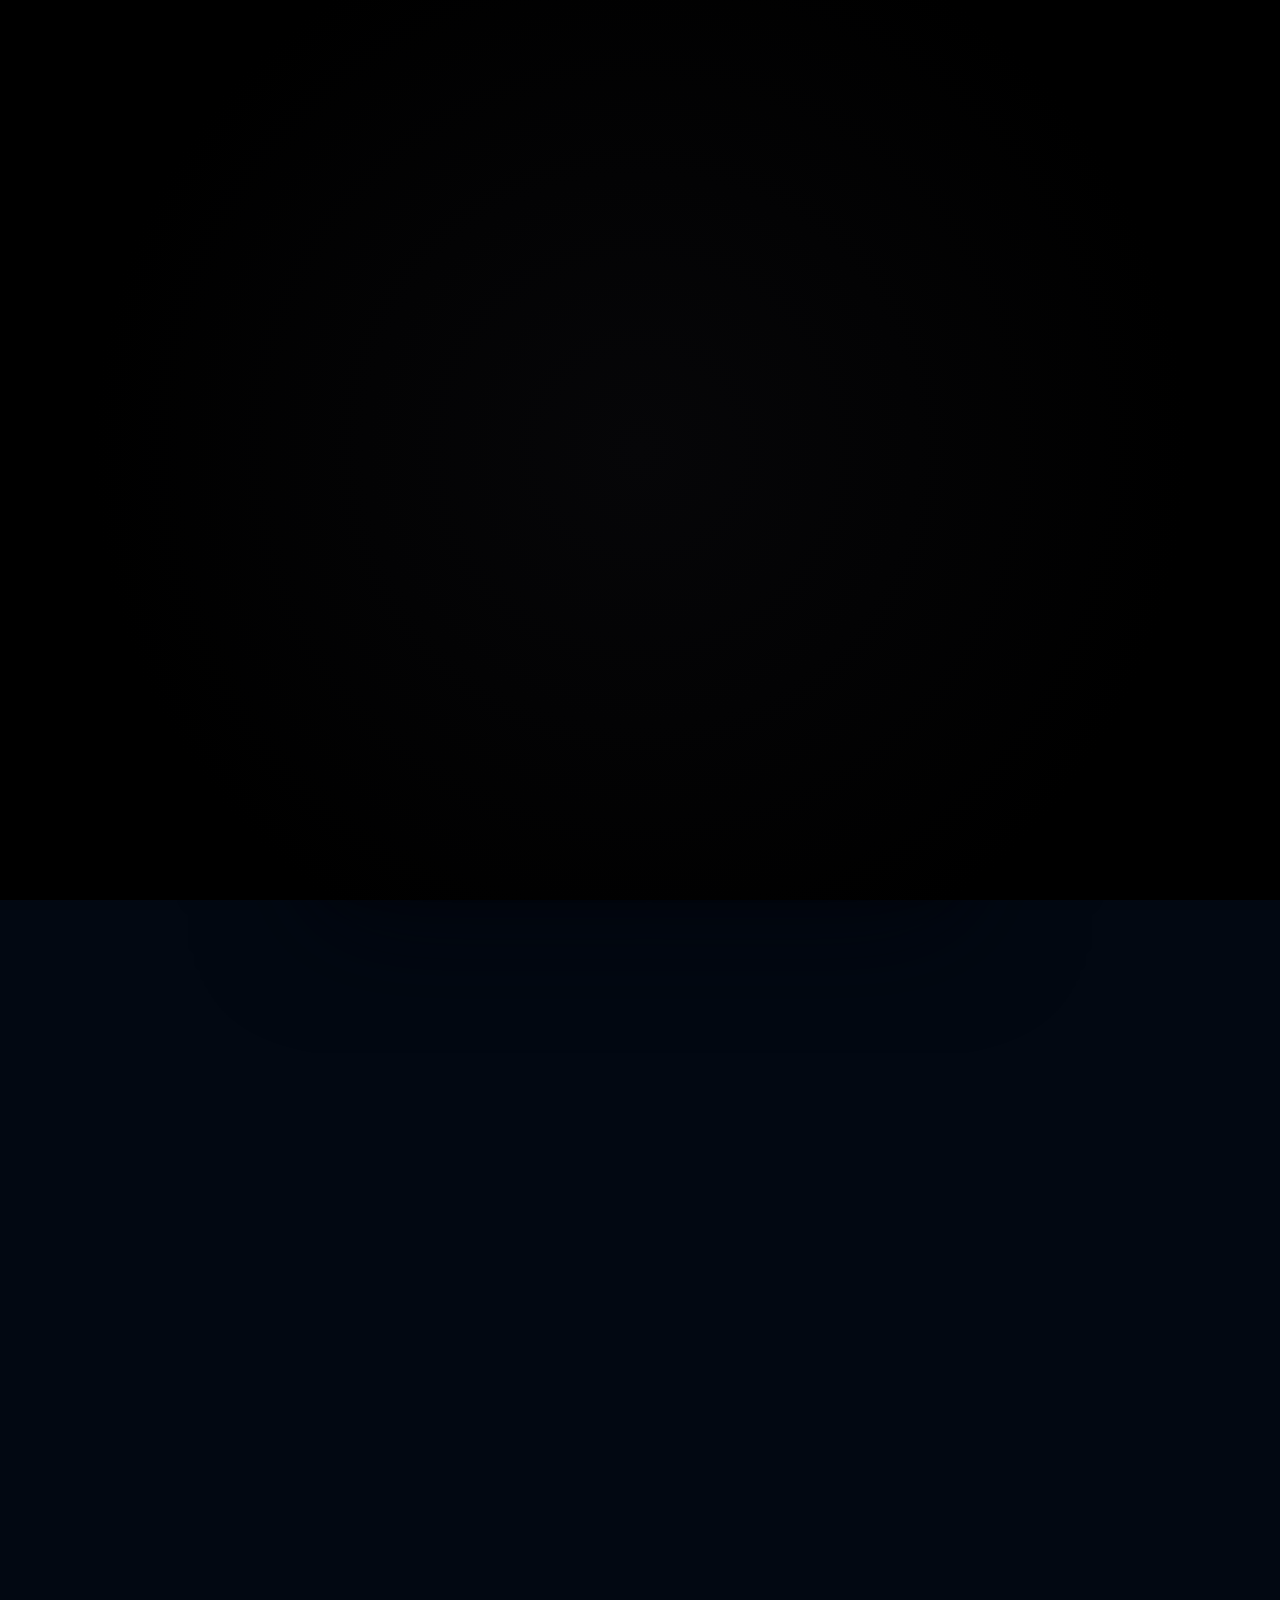
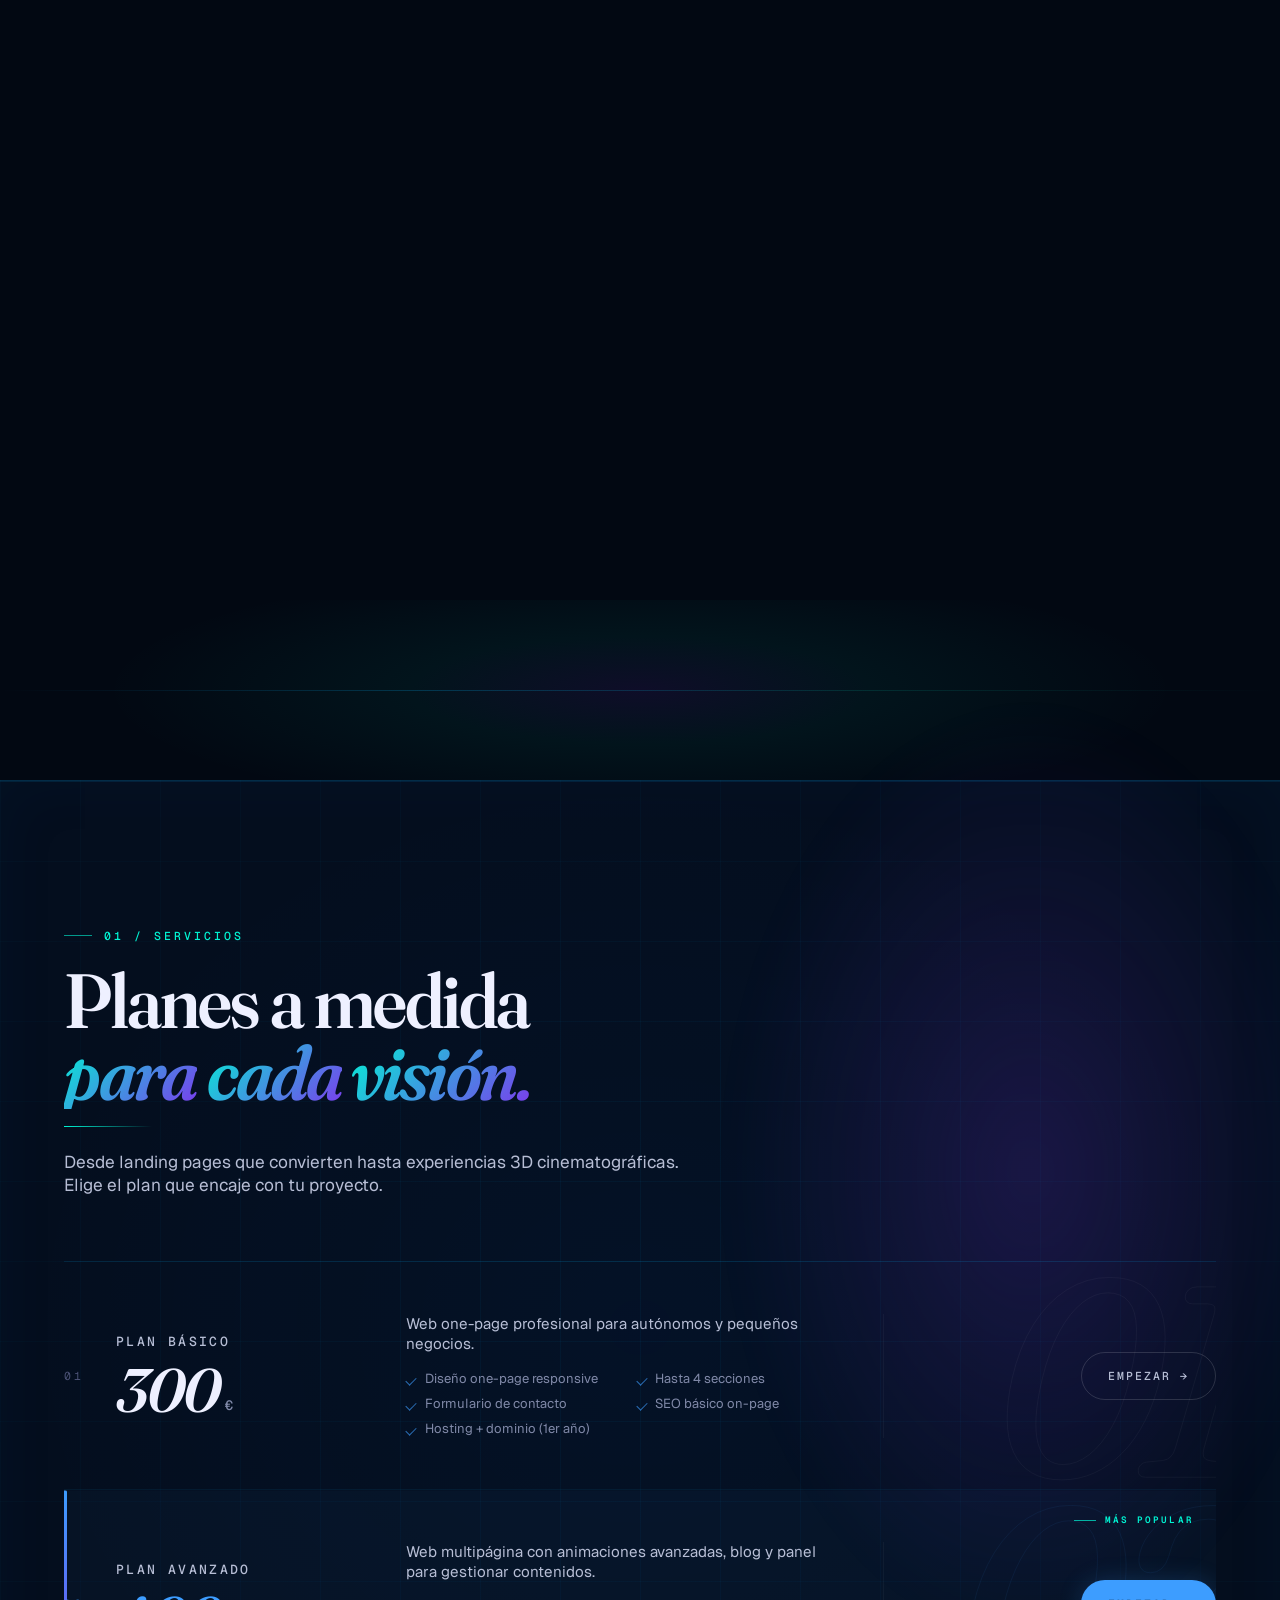
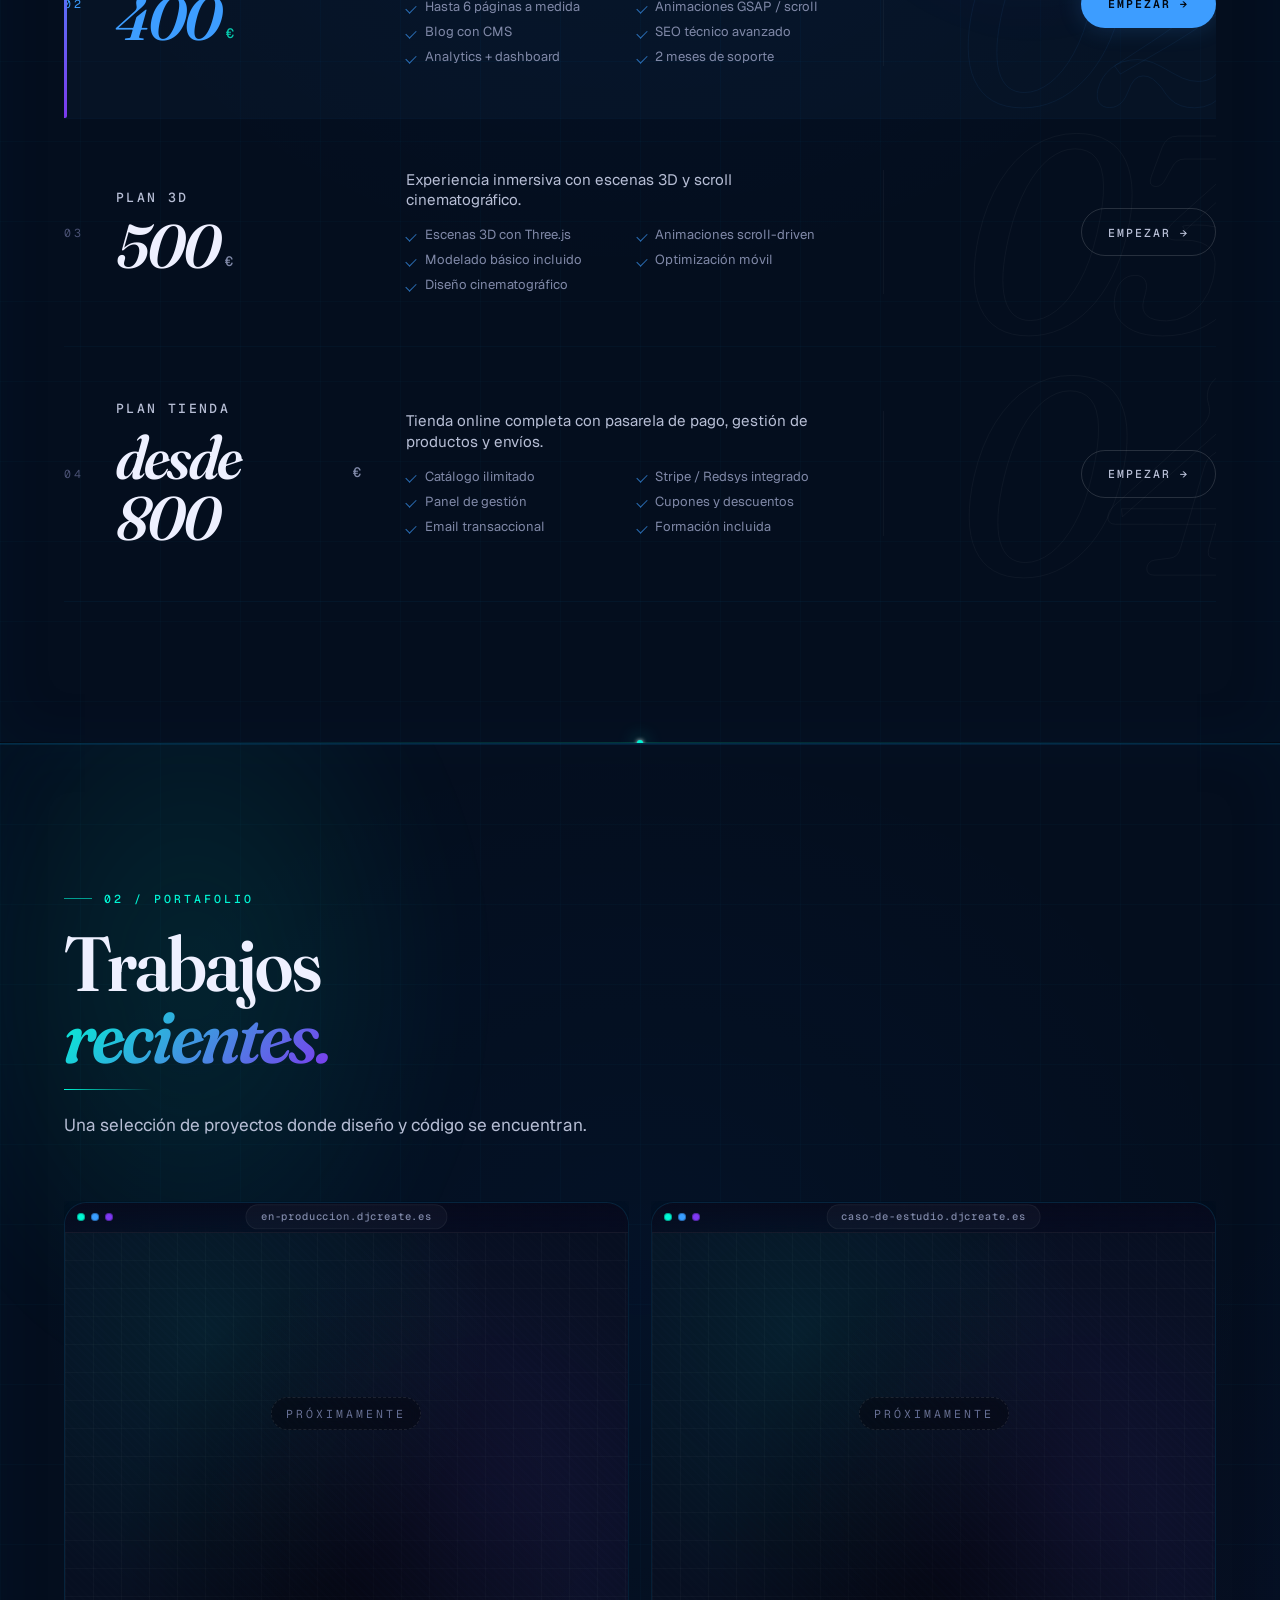
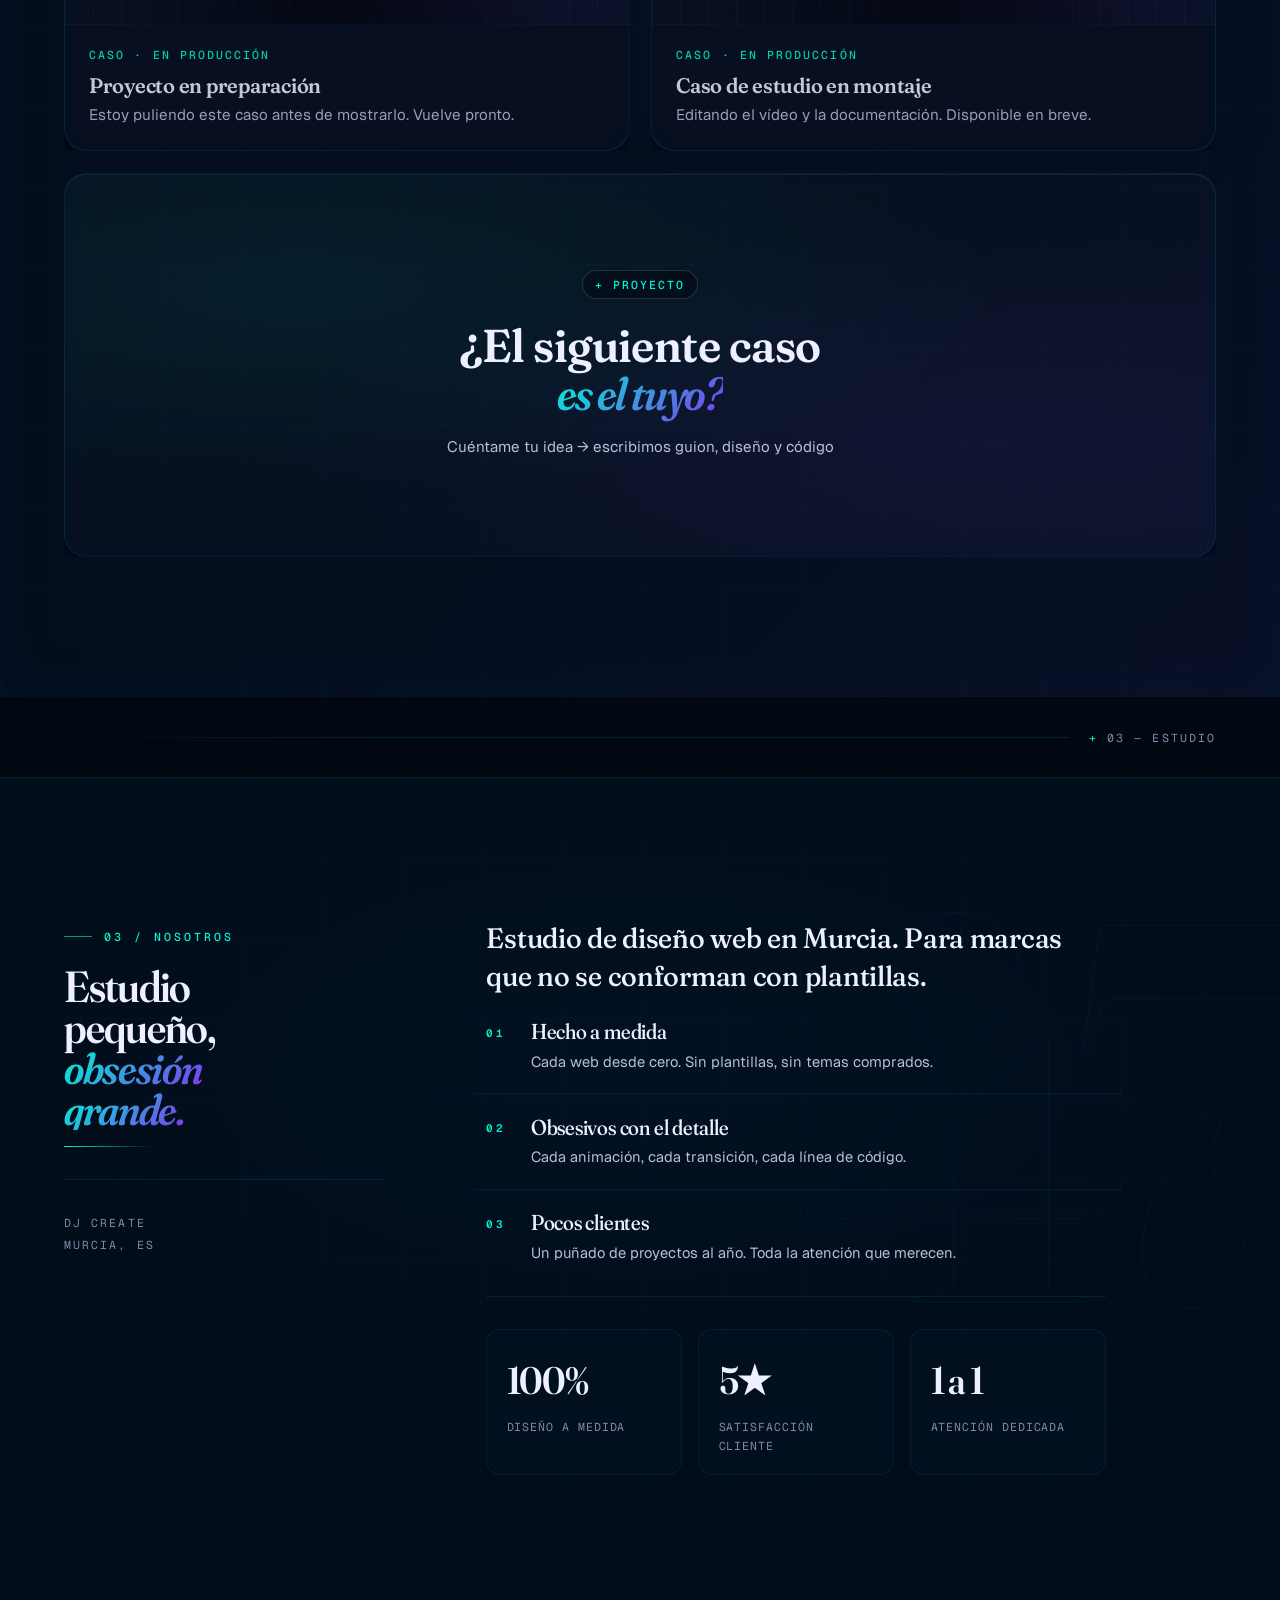
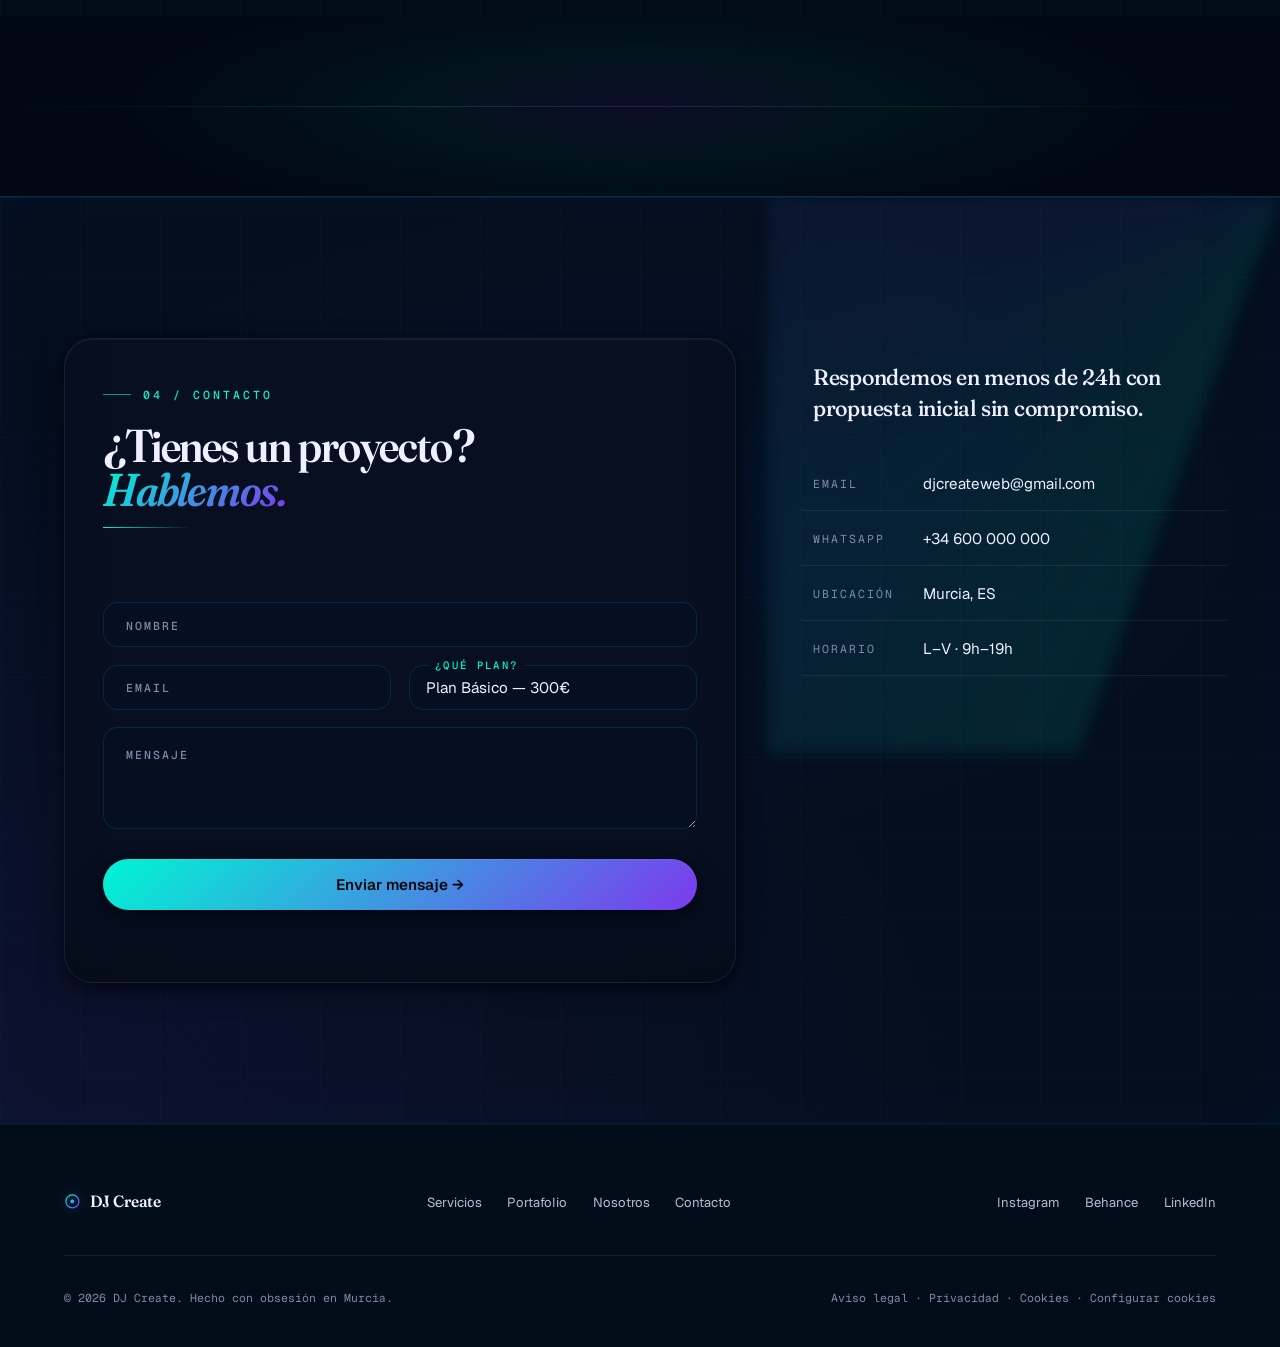
==== commit cb80c3f7: "feat: loader DJ Create v9 (entrada 3s + salida 2s + cortina 2s) Sustituye el loader v6.0 canvas-base" ====
--- a/index.html
+++ b/index.html
@@ -9,10 +9,123 @@
   <link rel="preconnect" href="https://fonts.gstatic.com" crossorigin>
   <link href="https://fonts.googleapis.com/css2?family=Fraunces:ital,opsz,wght,SOFT,WONK@0,9..144,300..900,0..100,0..1;1,9..144,300..900,0..100,0..1&family=Geist+Mono:wght@400;500;600&family=Geist:wght@300;400;500;600;700&family=Syne:wght@800&display=swap" rel="stylesheet">
   <link href="https://fonts.googleapis.com/css2?family=Bebas+Neue&family=Space+Grotesk:wght@700&display=swap" rel="stylesheet">
+  <link href="https://fonts.googleapis.com/css2?family=Instrument+Serif:ital,wght@0,400;1,400&family=Inter:wght@300;400;500&display=swap" rel="stylesheet">
   <link rel="stylesheet" href="css/styles.css">
   <link rel="stylesheet" href="css/intro.css">
 </head>
 <body>
+
+  <!-- ════════════════════════════════════════════════════════════
+       DJ CREATE — Loader (entrada 3s + salida 2s + cortina 2s = 7s)
+       Clases prefijadas con dj-loader- para evitar colisiones.
+       ════════════════════════════════════════════════════════════ -->
+  <div id="dj-loader-root" class="dj-loader-root" aria-hidden="true">
+
+    <!-- Capa final revelada tras la cortina -->
+    <div class="dj-loader-reveal">
+      <div class="dj-loader-reveal-ring"></div>
+      <div class="dj-loader-reveal-ring"></div>
+      <div class="dj-loader-reveal-ring"></div>
+    </div>
+
+    <!-- CORTINA: dos mitades con el bg-art duplicado -->
+    <div class="dj-loader-curtain">
+      <div class="dj-loader-curtain-half dj-loader-left">
+        <div class="dj-loader-curtain-content">
+          <div class="dj-loader-bg-art">
+            <div class="dj-loader-arc"></div>
+            <div class="dj-loader-plane dj-loader-plane-1"></div>
+            <div class="dj-loader-plane dj-loader-plane-2"></div>
+            <div class="dj-loader-plane dj-loader-plane-3"></div>
+            <div class="dj-loader-plane dj-loader-plane-4"></div>
+            <div class="dj-loader-plane dj-loader-plane-5"></div>
+            <div class="dj-loader-v-lines"></div>
+            <div class="dj-loader-corner-mark"></div>
+            <div class="dj-loader-dots"></div>
+            <div class="dj-loader-lines">
+              <span></span><span></span><span></span><span></span>
+            </div>
+            <div class="dj-loader-vignette"></div>
+          </div>
+        </div>
+      </div>
+      <div class="dj-loader-curtain-half dj-loader-right">
+        <div class="dj-loader-curtain-content">
+          <div class="dj-loader-bg-art">
+            <div class="dj-loader-arc"></div>
+            <div class="dj-loader-plane dj-loader-plane-1"></div>
+            <div class="dj-loader-plane dj-loader-plane-2"></div>
+            <div class="dj-loader-plane dj-loader-plane-3"></div>
+            <div class="dj-loader-plane dj-loader-plane-4"></div>
+            <div class="dj-loader-plane dj-loader-plane-5"></div>
+            <div class="dj-loader-v-lines"></div>
+            <div class="dj-loader-corner-mark"></div>
+            <div class="dj-loader-dots"></div>
+            <div class="dj-loader-lines">
+              <span></span><span></span><span></span><span></span>
+            </div>
+            <div class="dj-loader-vignette"></div>
+          </div>
+        </div>
+      </div>
+    </div>
+
+    <!-- Beam y halo -->
+    <div class="dj-loader-beam"></div>
+    <div class="dj-loader-beam-halo"></div>
+
+    <div class="dj-loader-grain"></div>
+
+    <!-- MARCO EDITORIAL -->
+    <div class="dj-loader-frame">
+      <div class="dj-loader-corner dj-loader-tl"></div>
+      <div class="dj-loader-corner dj-loader-tr"></div>
+      <div class="dj-loader-corner dj-loader-bl"></div>
+      <div class="dj-loader-corner dj-loader-br"></div>
+    </div>
+
+    <!-- CONTENIDO -->
+    <main class="dj-loader-stage">
+      <header class="dj-loader-topbar">
+        <div class="dj-loader-left">
+          <span class="dj-loader-index">N.º 001</span>
+        </div>
+        <div class="dj-loader-center">
+          <span class="dj-loader-pill"><span class="dj-loader-dot"></span>En sesión</span>
+        </div>
+        <div class="dj-loader-right">
+          <span>2026</span>
+        </div>
+      </header>
+
+      <section class="dj-loader-core">
+        <h1 class="dj-loader-logo">DJ<span class="dj-loader-amp"></span>Create</h1>
+
+        <div class="dj-loader-divider">
+          <span class="dj-loader-line"></span>
+          <span class="dj-loader-mark"></span>
+          <span class="dj-loader-line"></span>
+        </div>
+
+        <p class="dj-loader-tagline">
+          Estudio de diseño web <span class="dj-loader-sep">·</span> Murcia
+        </p>
+      </section>
+
+      <footer class="dj-loader-footer-block">
+        <div class="dj-loader-left">Murcia · España</div>
+
+        <div class="dj-loader-status">
+          <span class="dj-loader-label">
+            Preparando la experiencia<span class="dj-loader-cursor"></span>
+          </span>
+          <div class="dj-loader-progress"><div class="dj-loader-bar"></div></div>
+        </div>
+
+        <div class="dj-loader-right dj-loader-meta">© DJ Create</div>
+      </footer>
+    </main>
+  </div>
 
   <!-- Gradient defs — separados del intro para que sigan activos en nav/footer -->
   <svg width="0" height="0" style="position:absolute;pointer-events:none" aria-hidden="true">
--- a/css/intro.css
+++ b/css/intro.css
@@ -1,917 +1,800 @@
 /* ════════════════════════════════════════════════════════════
-   DJ CREATE 3D — Pantalla de carga · v6.0
-   Design tokens:
-     bg base  : linear-gradient(148deg, #020813 0%, #06152C 44%, #01060E 100%)
-     neon teal : #00F5D4   neon blue : #3D9DFF   neon purple : #7C3AED
-   Fonts: Syne 800 · Fraunces italic · Geist Mono
+   DJ CREATE — Loader (entrada 3s + salida 2s + cortina 2s)
+   Total 7s. Todas las clases y keyframes prefijadas con
+   `dj-loader-` para evitar colisiones con el resto de la app.
    ════════════════════════════════════════════════════════════ */
 
-/* ── Reset legacy systems ─────────────────────────────────── */
+/* Oculta legacy intros del proyecto */
 #brandIntro,
-#siteIntro { display: none !important; }
-
-html.intro-active,
-body.intro-active { overflow: hidden; }
-
-/* ── Root container ───────────────────────────────────────── */
-#dj-intro {
+#siteIntro,
+#dj-intro { display: none !important; }
+
+/* Lock scroll mientras el loader está activo */
+html.dj-loader-active,
+body.dj-loader-active { overflow: hidden; }
+
+#dj-loader-root {
+  /* ───── Tokens ───── */
+  --bg-0:           #0a0a0c;
+  --bg-1:           #111114;
+  --bg-2:           #16161b;
+
+  --plane-a:        #1a1a20;
+  --plane-b:        #15151a;
+  --plane-c:        #131317;
+  --plane-d:        #181820;
+  --plane-e:        #0f0f13;
+
+  --ink:            #f4f1ea;
+  --ink-soft:       #c9c5bc;
+  --ink-mute:       #6e6a62;
+  --ink-faint:      #3a3832;
+
+  --cyan:           #5ee5d8;
+  --magenta:        #d946ef;
+
+  --hairline:       rgba(244, 241, 234, 0.07);
+  --hairline-strong:rgba(244, 241, 234, 0.18);
+  --edge:           rgba(255, 255, 255, 0.04);
+
+  /* ───── Timeline ─────
+     Entrada:  0.0s → 3.0s  (3s)
+     Salida:   3.0s → 5.0s  (2s)
+     Cortina:  5.0s → 7.0s  (2s) */
+  --t-in-start:     0.05s;
+  --t-out-start:    3.00s;
+  --t-curtain:      5.00s;
+
+  /* Root */
   position: fixed;
   inset: 0;
+  width: 100vw;
+  height: 100vh;
+  background: #000;
+  color: var(--ink);
+  font-family: 'Inter', sans-serif;
+  -webkit-font-smoothing: antialiased;
   z-index: 9999;
-  clip-path: inset(0);
   overflow: hidden;
-  background:
-    radial-gradient(ellipse 46% 36% at 50% 48%, rgba(0,245,212,.18), transparent 66%),
-    radial-gradient(ellipse 38% 42% at 18% 85%, rgba(124,58,237,.15), transparent 68%),
-    radial-gradient(ellipse 34% 38% at 88% 15%, rgba(61,157,255,.14), transparent 70%),
-    linear-gradient(155deg, #010710 0%, #06142A 46%, #01050B 100%);
-  transform-origin: center top;
-}
-
-/* Film grain */
-#dj-intro::before {
+  isolation: isolate;
+}
+
+#dj-loader-root *,
+#dj-loader-root *::before,
+#dj-loader-root *::after {
+  box-sizing: border-box;
+  margin: 0;
+  padding: 0;
+}
+
+/* ====================================================
+   FONDO REVELADO — lo que se ve cuando la cortina se abre
+   ==================================================== */
+#dj-loader-root .dj-loader-reveal {
+  position: absolute;
+  inset: 0;
+  z-index: 0;
+  background: radial-gradient(circle at 50% 50%, #060608 0%, #000 70%);
+  display: grid;
+  place-items: center;
+  overflow: hidden;
+}
+
+#dj-loader-root .dj-loader-reveal-ring {
+  position: absolute;
+  top: 50%; left: 50%;
+  width: 8px; height: 8px;
+  border: 1px solid var(--cyan);
+  border-radius: 50%;
+  transform: translate(-50%, -50%);
+  opacity: 0;
+  animation: dj-loader-reveal-ring 1.6s calc(var(--t-curtain) + 1.0s) ease-out forwards;
+}
+#dj-loader-root .dj-loader-reveal-ring:nth-of-type(2) { animation-delay: calc(var(--t-curtain) + 1.2s); border-color: var(--magenta); }
+#dj-loader-root .dj-loader-reveal-ring:nth-of-type(3) { animation-delay: calc(var(--t-curtain) + 1.4s); }
+@keyframes dj-loader-reveal-ring {
+  0%   { opacity: 0.8; transform: translate(-50%, -50%) scale(1);  }
+  100% { opacity: 0;   transform: translate(-50%, -50%) scale(40); }
+}
+
+/* ====================================================
+   CORTINA — dos mitades con overflow hidden
+   ==================================================== */
+#dj-loader-root .dj-loader-curtain {
+  position: absolute;
+  inset: 0;
+  z-index: 1;
+}
+#dj-loader-root .dj-loader-curtain-half {
+  position: absolute;
+  top: 0;
+  height: 100vh;
+  width: 50vw;
+  overflow: hidden;
+}
+#dj-loader-root .dj-loader-curtain-half.dj-loader-left  { left: 0; }
+#dj-loader-root .dj-loader-curtain-half.dj-loader-right { right: 0; }
+
+/* Trail luminoso en el borde interno */
+#dj-loader-root .dj-loader-curtain-half.dj-loader-left::after {
   content: '';
   position: absolute;
-  inset: 0;
-  background-image: url("data:image/svg+xml,%3Csvg viewBox='0 0 200 200' xmlns='http://www.w3.org/2000/svg'%3E%3Cfilter id='n'%3E%3CfeTurbulence type='fractalNoise' baseFrequency='0.85' numOctaves='4' stitchTiles='stitch'/%3E%3C/filter%3E%3Crect width='100%25' height='100%25' filter='url(%23n)' opacity='0.04'/%3E%3C/svg%3E");
-  pointer-events: none;
-  z-index: 0;
-  opacity: .65;
-}
-
-/* Neon grid */
-#dj-intro::after {
-  content: '';
-  position: absolute;
-  inset: 0;
-  background-image:
-    linear-gradient(rgba(61,157,255,.022) 1px, transparent 1px),
-    linear-gradient(90deg, rgba(61,157,255,.022) 1px, transparent 1px);
-  background-size: 72px 72px;
-  mask-image: radial-gradient(ellipse 80% 72% at 50% 50%, #000, transparent 80%);
-  -webkit-mask-image: radial-gradient(ellipse 80% 72% at 50% 50%, #000, transparent 80%);
-  pointer-events: none;
-  z-index: 1;
-  opacity: 0;
-  animation: dji-fade-in .8s cubic-bezier(.25,.46,.45,.94) .1s forwards;
-}
-
-/* ── Scan line ────────────────────────────────────────────── */
-#dj-intro .scan-line {
-  position: absolute;
-  left: 0;
-  right: 0;
-  height: 1px;
-  top: -2px;
-  z-index: 3;
-  pointer-events: none;
+  top: 0; right: 0;
+  width: 80px; height: 100%;
   background: linear-gradient(90deg,
     transparent,
-    rgba(61,157,255,.55) 28%,
-    rgba(0,245,212,.9) 50%,
-    rgba(124,58,237,.55) 72%,
-    transparent);
-  filter: blur(.4px);
-  opacity: .55;
-  animation: dji-scan 6.2s cubic-bezier(.4,0,.6,1) .2s infinite;
-}
-
-/* ── Canvas layer ─────────────────────────────────────────── */
-#dj-intro .ic {
+    rgba(94, 229, 216, 0.0) 60%,
+    rgba(94, 229, 216, 0.45) 95%,
+    rgba(255, 255, 255, 0.95) 100%);
+  pointer-events: none;
+  opacity: 0;
+  z-index: 2;
+  animation: dj-loader-trail-show 1.8s calc(var(--t-curtain) + 0.20s) ease-out forwards;
+}
+#dj-loader-root .dj-loader-curtain-half.dj-loader-right::after {
+  content: '';
+  position: absolute;
+  top: 0; left: 0;
+  width: 80px; height: 100%;
+  background: linear-gradient(270deg,
+    transparent,
+    rgba(217, 70, 239, 0.0) 60%,
+    rgba(217, 70, 239, 0.45) 95%,
+    rgba(255, 255, 255, 0.95) 100%);
+  pointer-events: none;
+  opacity: 0;
+  z-index: 2;
+  animation: dj-loader-trail-show 1.8s calc(var(--t-curtain) + 0.20s) ease-out forwards;
+}
+@keyframes dj-loader-trail-show {
+  0%   { opacity: 0; }
+  20%  { opacity: 1; }
+  80%  { opacity: 0.6; }
+  100% { opacity: 0; }
+}
+
+#dj-loader-root .dj-loader-curtain-content {
+  position: absolute;
+  top: 0;
+  width: 100vw;
+  height: 100vh;
+  will-change: transform, filter;
+}
+#dj-loader-root .dj-loader-curtain-half.dj-loader-left  .dj-loader-curtain-content { left: 0; }
+#dj-loader-root .dj-loader-curtain-half.dj-loader-right .dj-loader-curtain-content { right: 0; }
+
+#dj-loader-root .dj-loader-curtain-half.dj-loader-left  .dj-loader-curtain-content {
+  animation: dj-loader-curtain-out-left 1.8s calc(var(--t-curtain) + 0.20s) cubic-bezier(.76,.0,.24,1) forwards;
+}
+#dj-loader-root .dj-loader-curtain-half.dj-loader-right .dj-loader-curtain-content {
+  animation: dj-loader-curtain-out-right 1.8s calc(var(--t-curtain) + 0.20s) cubic-bezier(.76,.0,.24,1) forwards;
+}
+@keyframes dj-loader-curtain-out-left {
+  0%   { transform: translateX(0)       scale(1)    ; filter: brightness(1); }
+  20%  { transform: translateX(-2%)     scale(1.01) ; filter: brightness(1.1); }
+  100% { transform: translateX(-100%)   scale(0.92) ; filter: brightness(0.7); }
+}
+@keyframes dj-loader-curtain-out-right {
+  0%   { transform: translateX(0)       scale(1)    ; filter: brightness(1); }
+  20%  { transform: translateX(2%)      scale(1.01) ; filter: brightness(1.1); }
+  100% { transform: translateX(100%)    scale(0.92) ; filter: brightness(0.7); }
+}
+
+/* ====================================================
+   LIGHT BEAM — haz de luz central que precede a la cortina
+   ==================================================== */
+#dj-loader-root .dj-loader-beam {
+  position: absolute;
+  top: 0; bottom: 0; left: 50%;
+  width: 2px;
+  transform: translateX(-50%) scaleY(0);
+  transform-origin: center;
+  background: linear-gradient(180deg,
+    transparent 0%,
+    rgba(94, 229, 216, 0.8) 20%,
+    rgba(255, 255, 255, 1) 50%,
+    rgba(217, 70, 239, 0.8) 80%,
+    transparent 100%);
+  box-shadow:
+    0 0 20px rgba(94, 229, 216, 0.8),
+    0 0 60px rgba(94, 229, 216, 0.5),
+    0 0 100px rgba(217, 70, 239, 0.4);
+  z-index: 3;
+  opacity: 0;
+  animation: dj-loader-beam-sequence 2.0s var(--t-curtain) ease-out forwards;
+  will-change: transform, opacity, width;
+}
+@keyframes dj-loader-beam-sequence {
+  0%   { opacity: 0; transform: translateX(-50%) scaleY(0);    width: 2px; }
+  8%   { opacity: 1; transform: translateX(-50%) scaleY(1);    width: 2px; }
+  16%  { opacity: 1; transform: translateX(-50%) scaleY(1);    width: 2px; }
+  25%  { opacity: 1; transform: translateX(-50%) scaleY(1);    width: 6px; }
+  50%  { opacity: 0.6; width: 4px; }
+  100% { opacity: 0; transform: translateX(-50%) scaleY(1);    width: 2px; }
+}
+
+#dj-loader-root .dj-loader-beam-halo {
+  position: absolute;
+  top: 50%; left: 50%;
+  width: 4px; height: 4px;
+  transform: translate(-50%, -50%);
+  border-radius: 50%;
+  background: radial-gradient(circle, rgba(255,255,255,0.9), rgba(94,229,216,0.4) 30%, transparent 70%);
+  z-index: 4;
+  opacity: 0;
+  animation: dj-loader-halo-flash 1.0s calc(var(--t-curtain) + 0.10s) ease-out forwards;
+}
+@keyframes dj-loader-halo-flash {
+  0%   { opacity: 0; width: 4px;   height: 4px; }
+  30%  { opacity: 1; width: 200px; height: 200px; }
+  100% { opacity: 0; width: 600px; height: 600px; }
+}
+
+/* ====================================================
+   ESCENA — fondo arquitectónico en grises
+   ==================================================== */
+#dj-loader-root .dj-loader-bg-art {
   position: absolute;
   inset: 0;
-  z-index: 2;
-}
-
-/* ── HUD frame ────────────────────────────────────────────── */
-#dj-intro .if {
-  position: absolute;
-  inset: clamp(1rem,2vw,1.6rem) clamp(1.2rem,2.5vw,2.2rem);
-  z-index: 4;
+  background:
+    radial-gradient(ellipse 75% 60% at 50% 50%, var(--bg-2) 0%, var(--bg-1) 55%, var(--bg-0) 100%);
+  overflow: hidden;
+  isolation: isolate;
+}
+
+#dj-loader-root .dj-loader-vignette {
+  position: absolute;
+  inset: 0;
+  background: radial-gradient(ellipse 80% 80% at 50% 50%, transparent 50%, rgba(0,0,0,0.65) 100%);
   pointer-events: none;
-}
-
-/* ── Corner brackets ──────────────────────────────────────── */
-#dj-intro .ico {
-  position: absolute;
-  width: clamp(34px,4vw,52px);
-  height: clamp(34px,4vw,52px);
-  opacity: 0;
-  filter: drop-shadow(0 0 12px rgba(0,245,212,.4));
-  animation: dji-corner-in .6s cubic-bezier(.16,1,.3,1) forwards;
-}
-#dj-intro .ico svg { width: 100%; height: 100%; display: block; }
-#dj-intro .ico--tl { top: 0; left: 0;   animation-delay: .12s; }
-#dj-intro .ico--tr { top: 0; right: 0;  animation-delay: .18s; animation-name: dji-corner-in-tr; transform: scaleX(-1); }
-#dj-intro .ico--bl { bottom: 0; left: 0;  animation-delay: .24s; animation-name: dji-corner-in-bl; transform: scaleY(-1); }
-#dj-intro .ico--br { bottom: 0; right: 0; animation-delay: .30s; animation-name: dji-corner-in-br; transform: scale(-1,-1); }
-
-/* ── HUD info bars ────────────────────────────────────────── */
-#dj-intro .ib {
-  position: absolute;
-  left:  clamp(3.8rem,7vw,7rem);
-  right: clamp(3.8rem,7vw,7rem);
-  display: flex;
+  z-index: 5;
+}
+
+#dj-loader-root .dj-loader-plane {
+  position: absolute;
+  box-shadow:
+    0 40px 90px -20px rgba(0,0,0,0.7),
+    0 20px 40px -10px rgba(0,0,0,0.5),
+    inset 0 1px 0 var(--edge),
+    inset 0 -1px 0 rgba(0,0,0,0.4);
+}
+#dj-loader-root .dj-loader-plane::before {
+  content: '';
+  position: absolute;
+  inset: 0;
+  background: linear-gradient(135deg, rgba(255,255,255,0.04), transparent 30%, transparent 75%, rgba(0,0,0,0.25));
+  pointer-events: none;
+}
+
+#dj-loader-root .dj-loader-plane-1 {
+  top: -18%; left: -14%;
+  width: 60%; height: 95%;
+  transform: rotate(-24deg);
+  background: linear-gradient(135deg, var(--plane-a) 0%, var(--plane-b) 60%, var(--plane-c) 100%);
+  border-radius: 6px;
+}
+#dj-loader-root .dj-loader-plane-1::after {
+  content: '';
+  position: absolute;
+  inset: 0;
+  background-image: url("data:image/svg+xml;utf8,<svg xmlns='http://www.w3.org/2000/svg' width='240' height='240'><filter id='n'><feTurbulence type='fractalNoise' baseFrequency='0.85' numOctaves='2' stitchTiles='stitch'/><feColorMatrix values='0 0 0 0 1  0 0 0 0 1  0 0 0 0 1  0 0 0 0.5 0'/></filter><rect width='100%25' height='100%25' filter='url(%23n)'/></svg>");
+  opacity: 0.18;
+  mix-blend-mode: overlay;
+  pointer-events: none;
+}
+
+#dj-loader-root .dj-loader-plane-2 {
+  top: 20%; left: -10%;
+  width: 45%; height: 95%;
+  transform: rotate(-15deg);
+  background: linear-gradient(135deg, var(--plane-d) 0%, var(--plane-b) 100%);
+  border-radius: 4px;
+}
+
+#dj-loader-root .dj-loader-plane-3 {
+  bottom: -25%; right: -15%;
+  width: 70%; height: 85%;
+  transform: rotate(-20deg);
+  background: linear-gradient(135deg, var(--plane-c) 0%, var(--plane-e) 60%, #08080a 100%);
+  border-radius: 6px;
+}
+
+#dj-loader-root .dj-loader-plane-4 {
+  top: -25%; right: -10%;
+  width: 55%; height: 105%;
+  transform: rotate(18deg);
+  background: linear-gradient(135deg, var(--plane-d) 0%, var(--plane-b) 50%, var(--plane-c) 100%);
+  border-radius: 4px;
+}
+#dj-loader-root .dj-loader-plane-4::after {
+  content: '';
+  position: absolute;
+  inset: 0;
+  background-image: repeating-linear-gradient(
+    90deg,
+    transparent 0,
+    transparent 10px,
+    rgba(244, 241, 234, 0.025) 10px,
+    rgba(244, 241, 234, 0.025) 11px
+  );
+  -webkit-mask-image: linear-gradient(225deg, black 5%, transparent 60%);
+          mask-image: linear-gradient(225deg, black 5%, transparent 60%);
+  pointer-events: none;
+}
+
+#dj-loader-root .dj-loader-plane-5 {
+  bottom: 5%; left: 15%;
+  width: 35%; height: 18%;
+  transform: rotate(-22deg);
+  background: linear-gradient(135deg, var(--plane-d), var(--plane-b));
+  border-radius: 3px;
+  opacity: 0.85;
+}
+
+#dj-loader-root .dj-loader-arc {
+  position: absolute;
+  top: -40%; right: -25%;
+  width: 95%; height: 170%;
+  border: 1px solid rgba(244, 241, 234, 0.06);
+  border-radius: 50%;
+  box-shadow: inset 0 0 60px rgba(244, 241, 234, 0.025);
+}
+#dj-loader-root .dj-loader-arc::before {
+  content: '';
+  position: absolute;
+  inset: 18px;
+  border: 1px solid rgba(244, 241, 234, 0.04);
+  border-radius: 50%;
+}
+
+#dj-loader-root .dj-loader-dots {
+  position: absolute;
+  bottom: 4%; left: 1%;
+  width: 240px; height: 200px;
+  background-image: radial-gradient(rgba(244, 241, 234, 0.18) 1px, transparent 1.6px);
+  background-size: 12px 12px;
+  transform: rotate(-10deg);
+  -webkit-mask-image: radial-gradient(ellipse at top left, black 5%, transparent 75%);
+          mask-image: radial-gradient(ellipse at top left, black 5%, transparent 75%);
+}
+
+#dj-loader-root .dj-loader-lines {
+  position: absolute;
+  bottom: 10%; right: 4%;
+  width: 320px; height: 140px;
+  transform: rotate(-12deg);
+  opacity: 0.45;
+}
+#dj-loader-root .dj-loader-lines span {
+  position: absolute;
+  left: 0; right: 0;
+  height: 1px;
+  background: linear-gradient(90deg, transparent, rgba(244, 241, 234, 0.4), transparent);
+}
+#dj-loader-root .dj-loader-lines span:nth-child(1) { top: 25%; }
+#dj-loader-root .dj-loader-lines span:nth-child(2) { top: 45%; right: 25%; }
+#dj-loader-root .dj-loader-lines span:nth-child(3) { top: 65%; left: 18%; }
+#dj-loader-root .dj-loader-lines span:nth-child(4) { top: 85%; right: 12%; }
+
+#dj-loader-root .dj-loader-v-lines {
+  position: absolute;
+  top: 4%; right: 6%;
+  width: 130px; height: 110px;
+  background-image: repeating-linear-gradient(
+    90deg,
+    rgba(244, 241, 234, 0.15) 0,
+    rgba(244, 241, 234, 0.15) 1px,
+    transparent 1px,
+    transparent 8px
+  );
+  -webkit-mask-image: linear-gradient(180deg, black, transparent);
+          mask-image: linear-gradient(180deg, black, transparent);
+  transform: rotate(-2deg);
+  opacity: 0.6;
+}
+
+#dj-loader-root .dj-loader-corner-mark {
+  position: absolute;
+  top: 12%; right: 15%;
+  width: 70px; height: 70px;
+  border-top: 1px solid rgba(244, 241, 234, 0.18);
+  border-right: 1px solid rgba(244, 241, 234, 0.18);
+  transform: rotate(15deg);
+  opacity: 0.55;
+}
+#dj-loader-root .dj-loader-corner-mark::after {
+  content: '';
+  position: absolute;
+  top: 6px; right: 6px;
+  width: 24px; height: 24px;
+  border-top: 1px solid rgba(244, 241, 234, 0.18);
+  border-right: 1px solid rgba(244, 241, 234, 0.18);
+}
+
+#dj-loader-root .dj-loader-grain {
+  position: absolute;
+  inset: 0;
+  pointer-events: none;
+  opacity: 0.05;
+  mix-blend-mode: overlay;
+  background-image: url("data:image/svg+xml;utf8,<svg xmlns='http://www.w3.org/2000/svg' width='200' height='200'><filter id='n'><feTurbulence type='fractalNoise' baseFrequency='0.95' numOctaves='2' stitchTiles='stitch'/></filter><rect width='100%25' height='100%25' filter='url(%23n)' opacity='0.7'/></svg>");
+  z-index: 8;
+  animation: dj-loader-hide-late 0.4s calc(var(--t-curtain) - 0.1s) forwards;
+}
+@keyframes dj-loader-hide-late { to { opacity: 0; } }
+
+/* ====================================================
+   MARCO EDITORIAL
+   ==================================================== */
+#dj-loader-root .dj-loader-frame {
+  position: absolute;
+  inset: clamp(20px, 3.5vw, 48px);
+  pointer-events: none;
+  z-index: 6;
+  animation: dj-loader-frame-fade 0.5s calc(var(--t-curtain) - 0.3s) ease-out forwards;
+}
+@keyframes dj-loader-frame-fade { to { opacity: 0; } }
+
+#dj-loader-root .dj-loader-corner {
+  position: absolute;
+  width: 28px;
+  height: 28px;
+}
+#dj-loader-root .dj-loader-corner::before,
+#dj-loader-root .dj-loader-corner::after {
+  content: '';
+  position: absolute;
+  background: var(--hairline-strong);
+}
+#dj-loader-root .dj-loader-corner::before { width: 100%; height: 1px; }
+#dj-loader-root .dj-loader-corner::after  { width: 1px;  height: 100%; }
+
+#dj-loader-root .dj-loader-corner.dj-loader-tl { top: 0; left: 0; }
+#dj-loader-root .dj-loader-corner.dj-loader-tl::before,
+#dj-loader-root .dj-loader-corner.dj-loader-tl::after { top: 0; left: 0; }
+
+#dj-loader-root .dj-loader-corner.dj-loader-tr { top: 0; right: 0; }
+#dj-loader-root .dj-loader-corner.dj-loader-tr::before,
+#dj-loader-root .dj-loader-corner.dj-loader-tr::after { top: 0; right: 0; }
+
+#dj-loader-root .dj-loader-corner.dj-loader-bl { bottom: 0; left: 0; }
+#dj-loader-root .dj-loader-corner.dj-loader-bl::before,
+#dj-loader-root .dj-loader-corner.dj-loader-bl::after { bottom: 0; left: 0; }
+
+#dj-loader-root .dj-loader-corner.dj-loader-br { bottom: 0; right: 0; }
+#dj-loader-root .dj-loader-corner.dj-loader-br::before,
+#dj-loader-root .dj-loader-corner.dj-loader-br::after { bottom: 0; right: 0; }
+
+#dj-loader-root .dj-loader-corner.dj-loader-tl::before { background: linear-gradient(90deg, var(--cyan), var(--hairline-strong) 30%); }
+#dj-loader-root .dj-loader-corner.dj-loader-br::after  { background: linear-gradient(180deg, var(--hairline-strong) 70%, var(--magenta)); }
+
+/* ====================================================
+   CONTENIDO
+   ==================================================== */
+#dj-loader-root .dj-loader-stage {
+  position: relative;
+  z-index: 7;
+  width: 100%;
+  min-height: 100vh;
+  display: grid;
+  grid-template-rows: auto 1fr auto;
+  padding: clamp(24px, 4vw, 56px);
+}
+
+/* ---------- BARRA SUPERIOR ---------- */
+#dj-loader-root .dj-loader-topbar {
+  display: grid;
+  grid-template-columns: 1fr auto 1fr;
   align-items: center;
-  justify-content: space-between;
-  gap: 1rem;
-  opacity: 0;
-  transform: translateY(8px);
-  animation: dji-hud-in .55s cubic-bezier(.25,.46,.45,.94) .4s forwards;
-}
-#dj-intro .ib--t { top: 0; }
-#dj-intro .ib--b { bottom: 0; }
-
-/* ── Tick marks — hidden ──────────────────────────────────── */
-#dj-intro .itks { display: none; }
-
-/* ── HUD tag text ─────────────────────────────────────────── */
-#dj-intro .itag {
-  font-family: "Geist Mono", "Courier New", monospace;
-  font-size: clamp(.46rem,.64vw,.64rem);
-  letter-spacing: .18em;
+  font-family: 'Inter', sans-serif;
+  font-size: 10px;
+  font-weight: 400;
+  letter-spacing: 0.4em;
   text-transform: uppercase;
-  color: rgba(200,240,255,.45);
-  white-space: nowrap;
-}
-
-/* ── Central stage ────────────────────────────────────────── */
-#dj-intro .is {
-  position: absolute;
-  top: 50%;
-  left: 50%;
-  transform: translate(-50%, -50%);
-  z-index: 8;
-  width: min(1040px, calc(100% - 2.5rem));
+  color: var(--ink-mute);
+}
+#dj-loader-root .dj-loader-topbar .dj-loader-left   { justify-self: start; }
+#dj-loader-root .dj-loader-topbar .dj-loader-center { justify-self: center; }
+#dj-loader-root .dj-loader-topbar .dj-loader-right  { justify-self: end; text-align: right; }
+#dj-loader-root .dj-loader-topbar .dj-loader-index  { color: var(--ink-soft); }
+
+#dj-loader-root .dj-loader-pill {
+  display: inline-flex;
+  align-items: center;
+  gap: 8px;
+  padding: 6px 14px;
+  border: 1px solid var(--hairline);
+  border-radius: 999px;
+  background: rgba(10, 10, 12, 0.5);
+  backdrop-filter: blur(8px);
+  -webkit-backdrop-filter: blur(8px);
+  color: var(--ink-soft);
+}
+#dj-loader-root .dj-loader-pill .dj-loader-dot {
+  width: 5px; height: 5px;
+  background: var(--cyan);
+  border-radius: 50%;
+  box-shadow: 0 0 6px var(--cyan);
+  animation: dj-loader-pulse 2s ease-in-out infinite;
+}
+@keyframes dj-loader-pulse {
+  0%, 100% { opacity: 1; }
+  50%      { opacity: 0.3; }
+}
+
+/* ---------- BLOQUE CENTRAL ---------- */
+#dj-loader-root .dj-loader-core {
+  align-self: center;
+  justify-self: center;
   display: flex;
   flex-direction: column;
   align-items: center;
-  gap: 0;
-  isolation: isolate;
-}
-
-#dj-intro .is::before {
-  content: "";
-  position: absolute;
-  left: 50%;
-  top: 50%;
-  width: min(820px, 82vw);
-  height: min(420px, 48vh);
-  transform: translate(-50%, -50%);
-  z-index: -2;
-  border: 1px solid rgba(255,255,255,.055);
-  border-radius: 34px;
-  background:
-    linear-gradient(180deg, rgba(255,255,255,.035), rgba(255,255,255,.008)),
-    radial-gradient(ellipse at 50% 0%, rgba(0,245,212,.09), transparent 64%);
-  box-shadow:
-    inset 0 1px 0 rgba(255,255,255,.08),
-    0 40px 140px rgba(0,0,0,.28);
-  opacity: .72;
-}
-
-/* Ambient aurora glow behind wordmark */
-#dj-intro .is::after {
-  content: '';
-  position: absolute;
-  left: 50%;
-  top: 50%;
-  width: min(900px,82vw);
-  height: min(420px,40vw);
-  transform: translate(-50%,-50%);
-  z-index: -1;
-  pointer-events: none;
-  background:
-    radial-gradient(ellipse at 42% 48%, rgba(0,245,212,.24), transparent 50%),
-    radial-gradient(ellipse at 62% 52%, rgba(61,157,255,.20), transparent 54%),
-    radial-gradient(ellipse at 50% 64%, rgba(124,58,237,.10), transparent 66%);
-  filter: blur(32px);
-  animation: dji-aurora 7s ease-in-out infinite;
-}
-
-/* ── Wordmark row ─────────────────────────────────────────── */
-#dj-intro .iwm {
-  position: relative;
+  text-align: center;
+  gap: clamp(20px, 3vw, 36px);
+  max-width: 800px;
+}
+
+#dj-loader-root .dj-loader-logo {
+  font-family: 'Instrument Serif', serif;
+  font-style: italic;
+  font-weight: 400;
+  font-size: clamp(64px, 10.5vw, 148px);
+  line-height: 1;
+  letter-spacing: -0.015em;
+  color: var(--ink);
+  text-shadow: 0 2px 30px rgba(0,0,0,0.6);
+}
+#dj-loader-root .dj-loader-logo .dj-loader-amp { display: inline-block; width: 0.18em; }
+
+#dj-loader-root .dj-loader-divider {
+  display: flex;
+  align-items: center;
+  justify-content: center;
+  gap: 14px;
+  width: min(420px, 70vw);
+  transform-origin: center;
+}
+#dj-loader-root .dj-loader-divider .dj-loader-line {
+  flex: 1;
+  height: 1px;
+  background: linear-gradient(90deg, transparent, var(--hairline-strong), transparent);
+}
+#dj-loader-root .dj-loader-divider .dj-loader-mark {
+  width: 5px; height: 5px;
+  border-radius: 50%;
+  background: var(--cyan);
+  box-shadow: 0 0 8px rgba(94, 229, 216, 0.55);
+  animation: dj-loader-pulse 2.4s ease-in-out infinite;
+}
+
+#dj-loader-root .dj-loader-tagline {
+  font-family: 'Inter', sans-serif;
+  font-size: clamp(11px, 1.1vw, 13px);
+  font-weight: 400;
+  letter-spacing: 0.42em;
+  text-transform: uppercase;
+  color: var(--ink-soft);
+}
+#dj-loader-root .dj-loader-tagline .dj-loader-sep { margin: 0 12px; color: var(--ink-faint); }
+
+/* ---------- PIE ---------- */
+#dj-loader-root .dj-loader-footer-block {
+  align-self: end;
+  width: 100%;
+  display: grid;
+  grid-template-columns: 1fr auto 1fr;
+  align-items: end;
+  gap: 24px;
+  font-family: 'Inter', sans-serif;
+  font-size: 10px;
+  font-weight: 400;
+  letter-spacing: 0.4em;
+  text-transform: uppercase;
+  color: var(--ink-mute);
+}
+#dj-loader-root .dj-loader-footer-block .dj-loader-left  { justify-self: start; }
+#dj-loader-root .dj-loader-footer-block .dj-loader-right { justify-self: end; text-align: right; }
+
+#dj-loader-root .dj-loader-status {
   display: flex;
   flex-direction: column;
   align-items: center;
-  justify-content: center;
-  gap: clamp(.55rem, 1.1vw, .95rem);
-  width: 100%;
-}
-
-/* ── Light scan that sweeps across wordmark at lock-on ────── */
-#dj-intro .iwm::before {
-  content: '';
-  position: absolute;
-  inset: -14% -7%;
-  background: linear-gradient(105deg,
-    transparent 38%,
-    rgba(255,255,255,.35) 47%,
-    rgba(0,245,212,.95) 50%,
-    rgba(190,230,255,.55) 53%,
-    transparent 64%);
-  mix-blend-mode: screen;
-  opacity: 0;
-  transform: translateX(-115%);
-  pointer-events: none;
-  z-index: 5;
-  filter: blur(2px);
-}
-#dj-intro .iwm.is-scan::before {
-  animation: dji-wm-scan 1.35s cubic-bezier(.5,.05,.55,1) forwards;
-}
-@keyframes dji-wm-scan {
-  0%   { opacity: 0;    transform: translateX(-115%); }
-  18%  { opacity: 1;    }
-  82%  { opacity: 1;    }
-  100% { opacity: 0;    transform: translateX(115%); }
-}
-
-/* ── Vertical divider between DJ and Create ──────────────── */
-#dj-intro .idiv {
-  display: none;
-}
-#dj-intro .idiv.is-in { opacity: 0; }
-
-/* ── DJ wrapper ───────────────────────────────────────────── */
-#dj-intro .idj-w {
-  opacity: 0;
-  filter: blur(24px) brightness(2.6) saturate(1.5);
-  transform: translateY(18px) scale(.92);
-  will-change: transform, opacity, filter;
-}
-#dj-intro .idj-w.is-in {
-  animation: dji-dj-in 1.55s cubic-bezier(.16,1,.3,1) forwards;
-}
-
-/* ── Create wrapper ───────────────────────────────────────── */
-#dj-intro .icr-w {
-  opacity: 0;
-  filter: blur(32px) brightness(2.8) saturate(1.45);
-  transform: translateY(24px) scale(.94);
-  will-change: transform, opacity, filter;
-}
-#dj-intro .icr-w.is-in {
-  animation: dji-create-in 1.65s cubic-bezier(.16,1,.3,1) .08s forwards;
-}
-
-/* ── DJ text ──────────────────────────────────────────────── */
-#dj-intro .idj {
-  display: inline-flex;
-  align-items: center;
-  justify-content: center;
-  min-width: clamp(4.8rem, 8vw, 7.2rem);
-  padding: .52em .82em .48em;
-  border: 1px solid rgba(0,245,212,.28);
-  border-radius: 999px;
-  background:
-    linear-gradient(180deg, rgba(255,255,255,.075), rgba(255,255,255,.018)),
-    radial-gradient(circle at 50% 0%, rgba(0,245,212,.18), transparent 62%);
-  box-shadow:
-    inset 0 1px 0 rgba(255,255,255,.2),
-    0 0 26px rgba(0,245,212,.16),
-    0 18px 52px rgba(0,0,0,.28);
-  font-family: "Geist Mono", "Courier New", monospace;
-  font-weight: 600;
-  font-size: clamp(.86rem, 1.3vw, 1.15rem);
-  letter-spacing: .58em;
-  line-height: 1;
-  text-indent: .58em;
-  color: rgba(232,255,255,.9);
-  -webkit-text-fill-color: currentColor;
-  filter: none;
-}
-
-/* ── Create text ──────────────────────────────────────────── */
-#dj-intro .icr {
-  display: inline-flex;
-  align-items: center;
-  justify-content: center;
-  font-family: "Syne", "Geist", system-ui, sans-serif;
-  font-weight: 800;
-  font-style: normal;
-  font-size: clamp(4.1rem, 8.7vw, 9.1rem);
-  letter-spacing: .045em;
-  line-height: .86;
-  text-transform: uppercase;
-  white-space: nowrap;
-  background:
-    linear-gradient(100deg, #FFFFFF 0%, #BFFFF8 22%, #00F5D4 48%, #38BDF8 72%, #B9C7FF 100%);
-  -webkit-background-clip: text;
-          background-clip: text;
-  -webkit-text-fill-color: transparent;
-  filter:
-    drop-shadow(0 0 28px rgba(0,245,212,.3))
-    drop-shadow(0 0 60px rgba(61,157,255,.2))
-    drop-shadow(0 26px 58px rgba(0,0,0,.42));
-}
-
-/* ── Per-letter spans — visibles, el wrapper anima el conjunto */
-#dj-intro .icr .letter {
+  gap: 18px;
+}
+#dj-loader-root .dj-loader-status .dj-loader-label {
+  font-family: 'Instrument Serif', serif;
+  font-style: italic;
+  font-weight: 400;
+  font-size: clamp(15px, 1.6vw, 19px);
+  letter-spacing: 0;
+  text-transform: none;
+  color: var(--ink);
+}
+#dj-loader-root .dj-loader-status .dj-loader-label .dj-loader-cursor {
   display: inline-block;
-  margin-right: .006em;
-  white-space: nowrap;
-}
-#dj-intro .icr .letter:last-child { margin-right: 0; }
-
-/* ── Glitch flash on wordmark entry ──────────────────────── */
-#dj-intro .idj.glitch-flash,
-#dj-intro .icr.glitch-flash {
-  animation: dji-glitch .32s linear forwards;
-}
-
-/* ── Shimmer line ─────────────────────────────────────────── */
-#dj-intro .ishm {
-  align-self: center;
-  width: min(76vw, 760px);
+  width: 1px;
+  height: 1em;
+  background: var(--cyan);
+  margin-left: 4px;
+  vertical-align: middle;
+  animation: dj-loader-caret 1s steps(2) infinite;
+}
+@keyframes dj-loader-caret {
+  0%, 49%   { opacity: 1; }
+  50%, 100% { opacity: 0; }
+}
+
+#dj-loader-root .dj-loader-progress {
+  width: min(280px, 50vw);
   height: 1px;
-  margin-top: clamp(1.4rem, 2.4vw, 2rem);
-  background: linear-gradient(90deg, transparent, rgba(0,245,212,.8), rgba(61,157,255,.7), transparent);
-  opacity: 0;
-  transform: scaleX(.15);
-  box-shadow: 0 0 12px rgba(0,245,212,.35);
-}
-#dj-intro .ishm.is-run {
-  animation: dji-shimmer .9s cubic-bezier(.25,.46,.45,.94) forwards;
-}
-
-/* ── Divider line — hidden ────────────────────────────────── */
-#dj-intro .iln { display: none; }
-
-/* ── Subtitle ─────────────────────────────────────────────── */
-#dj-intro .isub {
-  align-self: center;
-  text-align: center;
-  width: 100%;
-  margin-top: clamp(1.2rem, 2.2vw, 1.8rem);
-  font-family: "Geist Mono", "Courier New", monospace;
-  font-size: clamp(.56rem, .78vw, .76rem);
-  letter-spacing: .28em;
-  text-transform: uppercase;
-  color: rgba(220,248,255,.72);
-  opacity: 0;
-  transform: translateY(8px);
-}
-#dj-intro .isub.is-in {
-  animation: dji-fade-up .85s cubic-bezier(.25,.46,.45,.94) forwards;
-}
-
-#dj-intro .istat {
-  margin: clamp(.9rem, 1.5vw, 1.15rem) 0 0;
-  font-family: "Geist Mono", "Courier New", monospace;
-  font-size: clamp(.52rem, .7vw, .68rem);
-  letter-spacing: .18em;
-  text-transform: uppercase;
-  color: rgba(220,248,255,.38);
-  opacity: 0;
-  transform: translateY(8px);
-}
-#dj-intro .istat.is-in {
-  animation: dji-fade-up .75s cubic-bezier(.25,.46,.45,.94) forwards;
-}
-
-/* ── Loader block ─────────────────────────────────────────── */
-#dj-intro .iload {
-  align-self: center;
-  display: flex;
-  flex-direction: column;
-  align-items: center;
-  gap: .75rem;
-  margin-top: clamp(1.35rem, 2.6vw, 2.1rem);
-  opacity: 0;
-  transform: translateY(8px);
-}
-#dj-intro .iload.is-in {
-  animation: dji-fade-up .85s cubic-bezier(.25,.46,.45,.94) forwards;
-}
-
-/* ── Loader top row (label + percentage) ─────────────────── */
-#dj-intro .iload-top {
-  display: flex;
-  align-items: center;
-  justify-content: space-between;
-  width: min(540px, 58vw);
-  gap: 1rem;
-}
-#dj-intro .iload-top > span {
-  font-family: "Geist Mono", "Courier New", monospace;
-  font-size: clamp(.48rem, .66vw, .66rem);
-  letter-spacing: .28em;
-  text-transform: uppercase;
-  color: rgba(220,248,255,.44);
-}
-#dj-intro .ipct {
-  font-family: "Geist Mono", "Courier New", monospace;
-  font-size: clamp(.52rem, .7vw, .68rem);
-  letter-spacing: .15em;
-  color: rgba(0,245,212,.82);
-  min-width: 3.4ch;
-  text-align: right;
-  flex-shrink: 0;
-}
-
-/* ── Progress bar ─────────────────────────────────────────── */
-#dj-intro .iprog {
-  width: min(540px, 58vw);
-  height: 4px;
-  background: rgba(255,255,255,.06);
-  border-radius: 999px;
+  background: var(--hairline);
+  position: relative;
   overflow: hidden;
-  box-shadow: 0 0 0 1px rgba(0,245,212,.18), 0 0 18px rgba(0,245,212,.08), 0 16px 40px rgba(0,0,0,.24);
-}
-#dj-intro .iprog-f {
-  width: 0;
+}
+#dj-loader-root .dj-loader-progress .dj-loader-bar {
+  position: absolute;
+  top: 0; left: 0;
   height: 100%;
-  background: linear-gradient(90deg, transparent 0%, #00F5D4 18%, #3D9DFF 68%, #7C3AED 100%);
-  box-shadow: 0 0 14px rgba(0,245,212,.9), 0 0 28px rgba(61,157,255,.5), 0 0 50px rgba(124,58,237,.25);
-}
-
-/* ── Lock pulse ───────────────────────────────────────────── */
-#dj-intro.is-lock .is {
-  animation: dji-lock .5s cubic-bezier(.16,1,.3,1);
-}
-
-#dj-intro .iaperture {
-  position: absolute;
-  left: 50%;
-  top: 50%;
-  width: min(78vw, 920px);
-  height: min(52vh, 420px);
-  transform: translate(-50%, -50%) scale(.38);
-  z-index: 32;
-  pointer-events: none;
-  border-radius: 999px;
-  border: 1px solid rgba(0,245,212,.46);
-  opacity: 0;
-  box-shadow:
-    0 0 34px rgba(0,245,212,.35),
-    0 0 90px rgba(61,157,255,.2),
-    inset 0 0 54px rgba(0,245,212,.18);
-}
-
-#dj-intro .icurtain {
-  position: absolute;
-  left: 0;
-  right: 0;
-  height: 50%;
-  z-index: 31;
-  pointer-events: none;
-  opacity: 0;
-  background:
-    linear-gradient(180deg, rgba(1,7,16,.98), rgba(3,12,27,.88)),
-    radial-gradient(ellipse at 50% 100%, rgba(0,245,212,.08), transparent 62%);
-}
-#dj-intro .icurtain--top { top: 0; transform-origin: top center; }
-#dj-intro .icurtain--bot {
-  bottom: 0;
-  transform-origin: bottom center;
-  background:
-    linear-gradient(0deg, rgba(1,7,16,.98), rgba(3,12,27,.88)),
-    radial-gradient(ellipse at 50% 0%, rgba(124,58,237,.09), transparent 64%);
-}
-
-#dj-intro.is-arming .iaperture {
-  animation: dji-aperture-arm .85s cubic-bezier(.16,1,.3,1) forwards;
-}
-
-#dj-intro.is-opening .iaperture {
-  animation: dji-aperture-open 1.55s cubic-bezier(.16,1,.3,1) forwards;
-}
-
-#dj-intro.is-opening .icurtain {
-  opacity: 1;
-}
-
-#dj-intro.is-opening .icurtain--top {
-  animation: dji-curtain-top 1.45s cubic-bezier(.76,0,.18,1) forwards;
-}
-
-#dj-intro.is-opening .icurtain--bot {
-  animation: dji-curtain-bot 1.45s cubic-bezier(.76,0,.18,1) forwards;
-}
-
-/* ── Pill / mask — suppressed ─────────────────────────────── */
-#dj-intro .imsk,
-#dj-intro .ipll { display: none !important; }
-
-/* ── Anticipation tear (right before TV-off) ─────────────── */
-#dj-intro.is-tear {
-  animation: dji-tear .22s steps(2, end) 1;
-}
-@keyframes dji-tear {
-  0%   { transform: translate(0, 0); filter: hue-rotate(0deg) contrast(1); }
-  18%  { transform: translate(-6px, 0); filter: hue-rotate(-22deg) contrast(1.25) saturate(1.3); }
-  36%  { transform: translate(7px, 1px); filter: hue-rotate(18deg) contrast(1.18); }
-  54%  { transform: translate(-4px, -1px); filter: hue-rotate(-12deg) contrast(1.1); }
-  72%  { transform: translate(3px, 0); filter: hue-rotate(8deg) contrast(1.05); }
-  100% { transform: translate(0, 0); filter: hue-rotate(0deg) contrast(1); }
-}
-
-/* ── Flash overlay ────────────────────────────────────────── */
-#dj-intro .iflash {
-  position: fixed;
-  inset: 0;
-  z-index: 40;
-  pointer-events: none;
-  background: radial-gradient(ellipse at 50% 50%,
-    rgba(255,255,255,.24),
-    rgba(61,157,255,.12) 42%,
-    transparent 74%);
-  animation: dji-flash .45s cubic-bezier(.25,.46,.45,.94) forwards;
-}
-
-/* ── Shockwave ring at TV-off ─────────────────────────────── */
-#dj-intro .ishock {
-  position: absolute;
-  left: 50%;
-  top: 50%;
-  width: clamp(80px, 12vw, 160px);
-  height: clamp(80px, 12vw, 160px);
-  margin-left: calc(clamp(80px, 12vw, 160px) / -2);
-  margin-top: calc(clamp(80px, 12vw, 160px) / -2);
-  border-radius: 50%;
-  border: 2px solid rgba(0,245,212,.85);
-  box-shadow:
-    0 0 28px rgba(0,245,212,.7),
-    inset 0 0 24px rgba(0,245,212,.5);
-  opacity: 0;
-  pointer-events: none;
-  z-index: 35;
-  animation: dji-shock 1s cubic-bezier(.16,1,.3,1) forwards;
-}
-#dj-intro .ishock--late {
-  animation: dji-shock 1.25s cubic-bezier(.16,1,.3,1) .12s forwards;
-  border-color: rgba(61,157,255,.7);
-  box-shadow:
-    0 0 32px rgba(61,157,255,.55),
-    inset 0 0 22px rgba(61,157,255,.4);
-}
-@keyframes dji-shock {
-  0%   { opacity: 0;   transform: scale(.4); border-width: 3px; }
-  20%  { opacity: 1;   }
-  100% { opacity: 0;   transform: scale(18); border-width: 1px; }
-}
-
-/* ── Reveal beam ──────────────────────────────────────────── */
-#dj-intro .ireveal {
-  position: absolute;
-  inset: -20vh -14vw;
-  z-index: 30;
-  pointer-events: none;
-  opacity: 0;
-  transform: translateY(32vh) rotate(-6deg) scaleX(.68);
-  transform-origin: center;
-  background: linear-gradient(180deg,
-    transparent 0%,
-    rgba(0,245,212,.05) 25%,
-    rgba(255,255,255,.85) 47%,
-    rgba(61,157,255,.45) 52%,
-    rgba(124,58,237,.12) 60%,
-    transparent 72%);
-  filter: blur(14px);
-  mix-blend-mode: screen;
-}
-#dj-intro .ireveal.is-in {
-  animation: dji-beam 2s cubic-bezier(.16,1,.3,1) forwards;
-}
-
-/* ── Revealing state ──────────────────────────────────────── */
-#dj-intro.is-revealing {
-  animation: dji-bloom 2.2s cubic-bezier(.16,1,.3,1) forwards;
-}
-#dj-intro.is-revealing .ic {
-  animation: dji-canvas-out 2.2s cubic-bezier(.16,1,.3,1) forwards;
-}
-#dj-intro.is-revealing .if {
-  animation: dji-hud-out 1.35s cubic-bezier(.16,1,.3,1) forwards;
-}
-
-/* ── Exit — apertura de lente hacia la primera página ─────── */
-#dj-intro.is-out,
-#dj-intro.fade-out {
-  animation: dji-exit 1.6s cubic-bezier(.76,0,.18,1) forwards;
-}
-
-/* ════════════════════════════════════════════════════════════
-   @KEYFRAMES
-   ════════════════════════════════════════════════════════════ */
-
-@keyframes dji-fade-in {
+  width: 0%;
+  background: linear-gradient(90deg, var(--cyan), var(--magenta));
+  box-shadow: 0 0 8px rgba(94, 229, 216, 0.4);
+  animation: dj-loader-load 2.6s calc(var(--t-in-start) + 0.4s) cubic-bezier(.2,.7,.3,1) forwards;
+}
+@keyframes dj-loader-load { 0% { width: 0%; } 100% { width: 100%; } }
+
+/* ====================================================
+   KEYFRAMES — entrada y salida variados
+   ==================================================== */
+
+/* ENTRADA */
+@keyframes dj-loader-in-slide-left {
+  from { opacity: 0; transform: translateX(-30px); }
+  to   { opacity: 1; transform: translateX(0); }
+}
+@keyframes dj-loader-in-slide-right {
+  from { opacity: 0; transform: translateX(30px); }
+  to   { opacity: 1; transform: translateX(0); }
+}
+@keyframes dj-loader-in-pop {
+  0%   { opacity: 0; transform: scale(0.4); }
+  60%  { opacity: 1; transform: scale(1.12); }
+  100% { opacity: 1; transform: scale(1); }
+}
+@keyframes dj-loader-in-blur-rise {
+  from { opacity: 0; transform: translateY(50px) scale(0.94); filter: blur(22px); }
+  to   { opacity: 1; transform: translateY(0)   scale(1);    filter: blur(0); }
+}
+@keyframes dj-loader-in-expand-x {
+  from { opacity: 0; transform: scaleX(0); }
+  to   { opacity: 1; transform: scaleX(1); }
+}
+@keyframes dj-loader-in-fade-up {
+  from { opacity: 0; transform: translateY(18px); letter-spacing: 0.6em; }
+  to   { opacity: 1; transform: translateY(0);   letter-spacing: 0.42em; }
+}
+@keyframes dj-loader-in-fade-up-from-bottom-left {
+  from { opacity: 0; transform: translate(-14px, 22px); }
+  to   { opacity: 1; transform: translate(0, 0); }
+}
+@keyframes dj-loader-in-fade-up-from-bottom-right {
+  from { opacity: 0; transform: translate(14px, 22px); }
+  to   { opacity: 1; transform: translate(0, 0); }
+}
+@keyframes dj-loader-in-fade {
   from { opacity: 0; }
   to   { opacity: 1; }
 }
 
-@keyframes dji-fade-up {
-  to { opacity: 1; transform: translateY(0); }
-}
-
-@keyframes dji-scan {
-  from { top: -2px; }
-  to   { top: 101%; }
-}
-
-@keyframes dji-corner-in {
-  from { opacity: 0; transform: scale(.35); }
-  to   { opacity: .85; transform: scale(1); }
-}
-@keyframes dji-corner-in-tr {
-  from { opacity: 0; transform: scaleX(-1) scale(.35); }
-  to   { opacity: .85; transform: scaleX(-1) scale(1); }
-}
-@keyframes dji-corner-in-bl {
-  from { opacity: 0; transform: scaleY(-1) scale(.35); }
-  to   { opacity: .85; transform: scaleY(-1) scale(1); }
-}
-@keyframes dji-corner-in-br {
-  from { opacity: 0; transform: scale(-1,-1) scale(.35); }
-  to   { opacity: .85; transform: scale(-1,-1) scale(1); }
-}
-
-@keyframes dji-hud-in {
-  to { opacity: 1; transform: translateY(0); }
-}
-
-@keyframes dji-aurora {
-  0%, 100% { opacity: .82; transform: translate(-50%,-50%) scale(1); }
-  48%       { opacity: .96; transform: translate(-50%,-52%) scale(1.08); }
-}
-
-@keyframes dji-dj-in {
-  0%   { opacity: 0; filter: blur(24px) brightness(2.6) saturate(1.5); transform: translateY(18px) scale(.92); }
-  34%  { opacity: 1; filter: blur(9px) brightness(1.7) saturate(1.2); transform: translateY(-4px) scale(1.018); }
-  66%  {             filter: blur(2px) brightness(1.16) saturate(1.06); transform: translateY(1px) scale(.998); }
-  100% { opacity: 1; filter: blur(0)    brightness(1)    saturate(1);   transform: translateY(0)    scale(1); }
-}
-
-@keyframes dji-letter-in {
-  0%   { opacity: 0; transform: translateY(54px) perspective(500px) rotateX(-50deg) scale(.86); filter: blur(14px); }
-  52%  { opacity: 1; transform: translateY(-8px) perspective(500px) rotateX(6deg)   scale(1.02); filter: blur(0); }
-  76%  {             transform: translateY(2px)  perspective(500px) rotateX(-2deg)  scale(.999); }
-  100% { opacity: 1; transform: translateY(0)    perspective(500px) rotateX(0deg)   scale(1);    filter: blur(0); }
-}
-
-@keyframes dji-shimmer {
-  0%   { opacity: 0; transform: scaleX(.1) translateX(-18%); }
-  35%  { opacity: 1; }
-  100% { opacity: 0; transform: scaleX(1) translateX(18%); }
-}
-
-@keyframes dji-lock {
-  0%   { transform: translate(-50%,-50%) scale(1); }
-  18%  { transform: translate(-50%,-50%) scale(1.055); }
-  44%  { transform: translate(-50%,-50%) scale(.984); }
-  68%  { transform: translate(-50%,-50%) scale(1.012); }
-  88%  { transform: translate(-50%,-50%) scale(.998); }
-  100% { transform: translate(-50%,-50%) scale(1); }
-}
-
-@keyframes dji-aperture-arm {
-  0% {
-    opacity: 0;
-    transform: translate(-50%, -50%) scale(.24);
-    filter: blur(8px);
+/* SALIDA */
+@keyframes dj-loader-out-fade-up {
+  from { opacity: 1; transform: translateY(0); }
+  to   { opacity: 0; transform: translateY(-18px); }
+}
+@keyframes dj-loader-out-fade-down {
+  from { opacity: 1; transform: translateY(0); }
+  to   { opacity: 0; transform: translateY(18px); }
+}
+@keyframes dj-loader-out-slide-left {
+  from { opacity: 1; transform: translateX(0); }
+  to   { opacity: 0; transform: translateX(-40px); }
+}
+@keyframes dj-loader-out-slide-right {
+  from { opacity: 1; transform: translateX(0); }
+  to   { opacity: 0; transform: translateX(40px); }
+}
+@keyframes dj-loader-out-blur-zoom {
+  from { opacity: 1; transform: scale(1);    filter: blur(0); }
+  to   { opacity: 0; transform: scale(1.25); filter: blur(28px); }
+}
+@keyframes dj-loader-out-collapse-x {
+  from { opacity: 1; transform: scaleX(1); }
+  to   { opacity: 0; transform: scaleX(0); }
+}
+@keyframes dj-loader-out-pop-down {
+  from { opacity: 1; transform: scale(1); }
+  to   { opacity: 0; transform: scale(0.6); }
+}
+
+/* ====================================================
+   ASIGNACIÓN — entrada (3s total) + salida (2s total)
+   ==================================================== */
+#dj-loader-root .dj-loader-topbar .dj-loader-left {
+  opacity: 0;
+  animation:
+    dj-loader-in-slide-left 1.0s var(--t-in-start)                    cubic-bezier(.2,.8,.2,1) forwards,
+    dj-loader-out-fade-up   0.6s calc(var(--t-out-start) + 1.10s)      cubic-bezier(.5,0,.7,.4) forwards;
+}
+#dj-loader-root .dj-loader-topbar .dj-loader-center {
+  opacity: 0;
+  animation:
+    dj-loader-in-pop        1.0s calc(var(--t-in-start) + 0.30s)       cubic-bezier(.4,1.6,.4,1) forwards,
+    dj-loader-out-pop-down  0.6s calc(var(--t-out-start) + 0.95s)      cubic-bezier(.5,0,.7,.4) forwards;
+}
+#dj-loader-root .dj-loader-topbar .dj-loader-right {
+  opacity: 0;
+  animation:
+    dj-loader-in-slide-right 1.0s calc(var(--t-in-start) + 0.55s)      cubic-bezier(.2,.8,.2,1) forwards,
+    dj-loader-out-fade-up    0.6s calc(var(--t-out-start) + 1.10s)     cubic-bezier(.5,0,.7,.4) forwards;
+}
+
+#dj-loader-root .dj-loader-logo {
+  opacity: 0;
+  animation:
+    dj-loader-in-blur-rise   1.6s calc(var(--t-in-start) + 0.80s)      cubic-bezier(.16,.84,.24,1) forwards,
+    dj-loader-out-blur-zoom  1.0s calc(var(--t-out-start) + 0.85s)     cubic-bezier(.6,.05,.85,.5) forwards;
+  will-change: transform, filter, opacity;
+}
+
+#dj-loader-root .dj-loader-divider {
+  opacity: 0;
+  animation:
+    dj-loader-in-expand-x    1.0s calc(var(--t-in-start) + 1.40s)      cubic-bezier(.4,0,.2,1) forwards,
+    dj-loader-out-collapse-x 0.6s calc(var(--t-out-start) + 0.55s)     cubic-bezier(.5,0,.7,.4) forwards;
+}
+
+#dj-loader-root .dj-loader-tagline {
+  opacity: 0;
+  animation:
+    dj-loader-in-fade-up    1.0s calc(var(--t-in-start) + 1.70s)       cubic-bezier(.2,.7,.2,1) forwards,
+    dj-loader-out-fade-down 0.6s calc(var(--t-out-start) + 0.30s)      cubic-bezier(.5,0,.7,.4) forwards;
+}
+
+#dj-loader-root .dj-loader-footer-block .dj-loader-left {
+  opacity: 0;
+  animation:
+    dj-loader-in-fade-up-from-bottom-left 1.0s calc(var(--t-in-start) + 2.00s) cubic-bezier(.2,.7,.2,1) forwards,
+    dj-loader-out-slide-left              0.7s var(--t-out-start)               cubic-bezier(.5,0,.7,.4) forwards;
+}
+#dj-loader-root .dj-loader-status {
+  opacity: 0;
+  animation:
+    dj-loader-in-fade        1.0s calc(var(--t-in-start) + 2.15s)      ease-out forwards,
+    dj-loader-out-blur-zoom  0.7s calc(var(--t-out-start) + 0.60s)     cubic-bezier(.5,0,.7,.4) forwards;
+}
+#dj-loader-root .dj-loader-footer-block .dj-loader-right {
+  opacity: 0;
+  animation:
+    dj-loader-in-fade-up-from-bottom-right 1.0s calc(var(--t-in-start) + 2.30s) cubic-bezier(.2,.7,.2,1) forwards,
+    dj-loader-out-slide-right              0.7s calc(var(--t-out-start) + 0.10s) cubic-bezier(.5,0,.7,.4) forwards;
+}
+
+/* ---------- MOBILE ---------- */
+@media (max-width: 640px) {
+  #dj-loader-root .dj-loader-topbar      { font-size: 9px; letter-spacing: 0.28em; }
+  #dj-loader-root .dj-loader-tagline     { font-size: 10px; letter-spacing: 0.3em; }
+  #dj-loader-root .dj-loader-footer-block { grid-template-columns: 1fr; gap: 28px; text-align: center; }
+  #dj-loader-root .dj-loader-footer-block .dj-loader-left,
+  #dj-loader-root .dj-loader-footer-block .dj-loader-right { justify-self: center; text-align: center; }
+  #dj-loader-root .dj-loader-status .dj-loader-label { font-size: 14px; }
+  #dj-loader-root .dj-loader-corner-mark,
+  #dj-loader-root .dj-loader-v-lines { display: none; }
+}
+
+@media (prefers-reduced-motion: reduce) {
+  #dj-loader-root *,
+  #dj-loader-root *::before,
+  #dj-loader-root *::after {
+    animation-duration: 0.01s !important;
+    animation-iteration-count: 1 !important;
   }
-  55% {
-    opacity: .9;
-    transform: translate(-50%, -50%) scale(.55);
-    filter: blur(1px);
-  }
-  100% {
-    opacity: .55;
-    transform: translate(-50%, -50%) scale(.48);
-    filter: blur(0);
-  }
-}
-
-@keyframes dji-aperture-open {
-  0% {
-    opacity: .75;
-    transform: translate(-50%, -50%) scale(.48);
-    border-radius: 999px;
-    filter: blur(0);
-  }
-  28% {
-    opacity: 1;
-    transform: translate(-50%, -50%) scale(.72);
-    filter: blur(.2px) brightness(1.6);
-  }
-  100% {
-    opacity: 0;
-    transform: translate(-50%, -50%) scale(3.2);
-    border-radius: 18%;
-    filter: blur(10px) brightness(1.05);
-  }
-}
-
-@keyframes dji-curtain-top {
-  0% {
-    transform: translateY(0);
-    filter: blur(0) brightness(1.08);
-  }
-  20% {
-    transform: translateY(-2vh);
-    filter: blur(.5px) brightness(1.55);
-  }
-  100% {
-    transform: translateY(-102%);
-    filter: blur(14px) brightness(1);
-  }
-}
-
-@keyframes dji-curtain-bot {
-  0% {
-    transform: translateY(0);
-    filter: blur(0) brightness(1.08);
-  }
-  20% {
-    transform: translateY(2vh);
-    filter: blur(.5px) brightness(1.55);
-  }
-  100% {
-    transform: translateY(102%);
-    filter: blur(14px) brightness(1);
-  }
-}
-
-@keyframes dji-glitch {
-  0%   { transform: translate(-8px, 2px)   skewX(-5.5deg); opacity: .75; }
-  12%  { transform: translate(6px, -1.5px) skewX(4deg);    opacity: 1;   }
-  24%  { transform: translate(-5px, 3px)   skewX(-3.5deg); opacity: .72; }
-  38%  { transform: translate(9px, 0)      skewX(5.5deg);  opacity: 1;   }
-  52%  { transform: translate(-3px, -2px)  skewX(-3deg);   opacity: .86; }
-  65%  { transform: translate(4px, 1.5px)  skewX(2.5deg);  opacity: .97; }
-  80%  { transform: translate(-2px, 0)     skewX(-1deg);   opacity: 1;   }
-  100% { transform: translate(0, 0)        skewX(0);       opacity: 1;   }
-}
-
-@keyframes dji-flash {
-  0%   { opacity: 0; }
-  35%  { opacity: 1; }
-  100% { opacity: 0; }
-}
-
-@keyframes dji-beam {
-  0%   { opacity: 0;   transform: translateY(32vh)  rotate(-6deg) scaleX(.68); }
-  18%  { opacity: 1;   }
-  60%  { opacity: .85; }
-  100% { opacity: 0;   transform: translateY(-38vh) rotate(-6deg) scaleX(1.22); }
-}
-
-@keyframes dji-bloom {
-  0%   { filter: none; }
-  55%  { filter: saturate(1.18) brightness(1.06); }
-  100% { filter: saturate(1.05) brightness(1.02); }
-}
-
-@keyframes dji-canvas-out {
-  0%   { opacity: 1;   filter: blur(0)    saturate(1);    transform: scale(1); }
-  100% { opacity: .18; filter: blur(18px) saturate(1.35); transform: scale(1.05); }
-}
-
-@keyframes dji-hud-out {
-  0%   { opacity: 1; transform: scale(1);     }
-  100% { opacity: 0; transform: scale(1.012); }
-}
-
-@keyframes dji-exit {
-  0% {
-    transform: translateY(0) scale(1);
-    clip-path: inset(0 0 0 0 round 0);
-    filter: brightness(1.08) saturate(1.08) blur(0);
-    opacity: 1;
-  }
-  35% {
-    transform: translateY(0) scale(1.012);
-    clip-path: inset(0 0 0 0 round 0);
-    filter: brightness(1.42) saturate(1.12) blur(.6px);
-    opacity: .96;
-  }
-  100% {
-    transform: translateY(0) scale(1.03);
-    clip-path: inset(49.5% 0 49.5% 0 round 999px);
-    filter: brightness(1.08) saturate(1.02) blur(18px);
-    opacity: 0;
-    pointer-events: none;
-  }
-}
-
-@keyframes dji-create-in {
-  0%   { opacity: 0; filter: blur(32px) brightness(2.8) saturate(1.45); transform: translateY(24px) scale(.94); }
-  32%  { opacity: 1; filter: blur(12px) brightness(1.9) saturate(1.25); transform: translateY(-7px) scale(1.018); }
-  62%  {             filter: blur(3px) brightness(1.22) saturate(1.08); transform: translateY(-2px) scale(1.006); }
-  82%  {             filter: blur(1px) brightness(1.08) saturate(1.03); transform: translateY(1px) scale(.999); }
-  100% { opacity: 1; filter: blur(0)    brightness(1)   saturate(1);    transform: translateY(0)     scale(1); }
-}
-
-/* ── Mobile ───────────────────────────────────────────────── */
-@media (max-width: 760px) {
-  #dj-intro .if {
-    inset: clamp(.8rem,2vw,1.4rem) clamp(1rem,2vw,1.6rem);
-  }
-  #dj-intro .ib {
-    left: 3.6rem;
-    right: 3.6rem;
-  }
-  #dj-intro .ib--t .itag:nth-child(2) { display: none; }
-  #dj-intro .ib--b { display: none; }
-
-  #dj-intro .is {
-    top: 50%;
-    width: min(94vw, 520px);
-  }
-  #dj-intro .is::before {
-    width: min(92vw, 420px);
-    height: min(410px, 58vh);
-    border-radius: 24px;
-  }
-  #dj-intro .iwm {
-    gap: .55rem;
-  }
-  #dj-intro .idiv {
-    display: none;
-  }
-  #dj-intro .idj {
-    min-width: clamp(4.2rem, 24vw, 5.8rem);
-    font-size: clamp(.72rem, 3.4vw, .98rem);
-    line-height: 1;
-    letter-spacing: .46em;
-    text-indent: .46em;
-  }
-  #dj-intro .icr {
-    font-size: clamp(2.55rem, 12vw, 4.4rem);
-    letter-spacing: .018em;
-  }
-  #dj-intro .icr .letter {
-    margin-right: .005em;
-  }
-  #dj-intro .isub {
-    margin-top: 1.2rem;
-    letter-spacing: .2em;
-    max-width: 82vw;
-    line-height: 1.9;
-  }
-  #dj-intro .ishm {
-    width: min(80vw, 360px);
-    margin-top: 1.2rem;
-  }
-  #dj-intro .iload {
-    margin-top: 1.4rem;
-  }
-  #dj-intro .iload-top,
-  #dj-intro .iprog {
-    width: min(74vw, 340px);
-  }
-  #dj-intro .istat {
-    max-width: 78vw;
-    text-align: center;
-    line-height: 1.8;
-  }
-}
-
-/* ── Reduced motion fallback ──────────────────────────────── */
-@media (prefers-reduced-motion: reduce) {
-  #dj-intro .ic,
-  #dj-intro .scan-line,
-  #dj-intro .iwm::before,
-  #dj-intro .ireveal,
-  #dj-intro .ishock,
-  #dj-intro .iaperture,
-  #dj-intro .icurtain { display: none !important; }
-
-  #dj-intro::after { animation: none; }
-
-  #dj-intro .idj-w,
-  #dj-intro .icr-w,
-  #dj-intro .idiv,
-  #dj-intro .ishm,
-  #dj-intro .isub,
-  #dj-intro .istat,
-  #dj-intro .iload {
-    animation: none !important;
-    opacity: 1 !important;
-    filter: none !important;
-    clip-path: none !important;
-    transform: none !important;
-  }
-
-  #dj-intro .icr .letter {
-    animation: none !important;
-    opacity: 1;
-    transform: none;
-    filter: none;
-  }
-
-  #dj-intro .idj.glitch-flash,
-  #dj-intro .icr.glitch-flash,
-  #dj-intro.is-tear,
-  #dj-intro.is-lock .is { animation: none !important; }
-
-  #dj-intro.is-out,
-  #dj-intro.fade-out {
-    animation: dji-fade-simple .35s ease forwards;
-  }
-  @keyframes dji-fade-simple {
-    to { opacity: 0; }
-  }
-}
+}
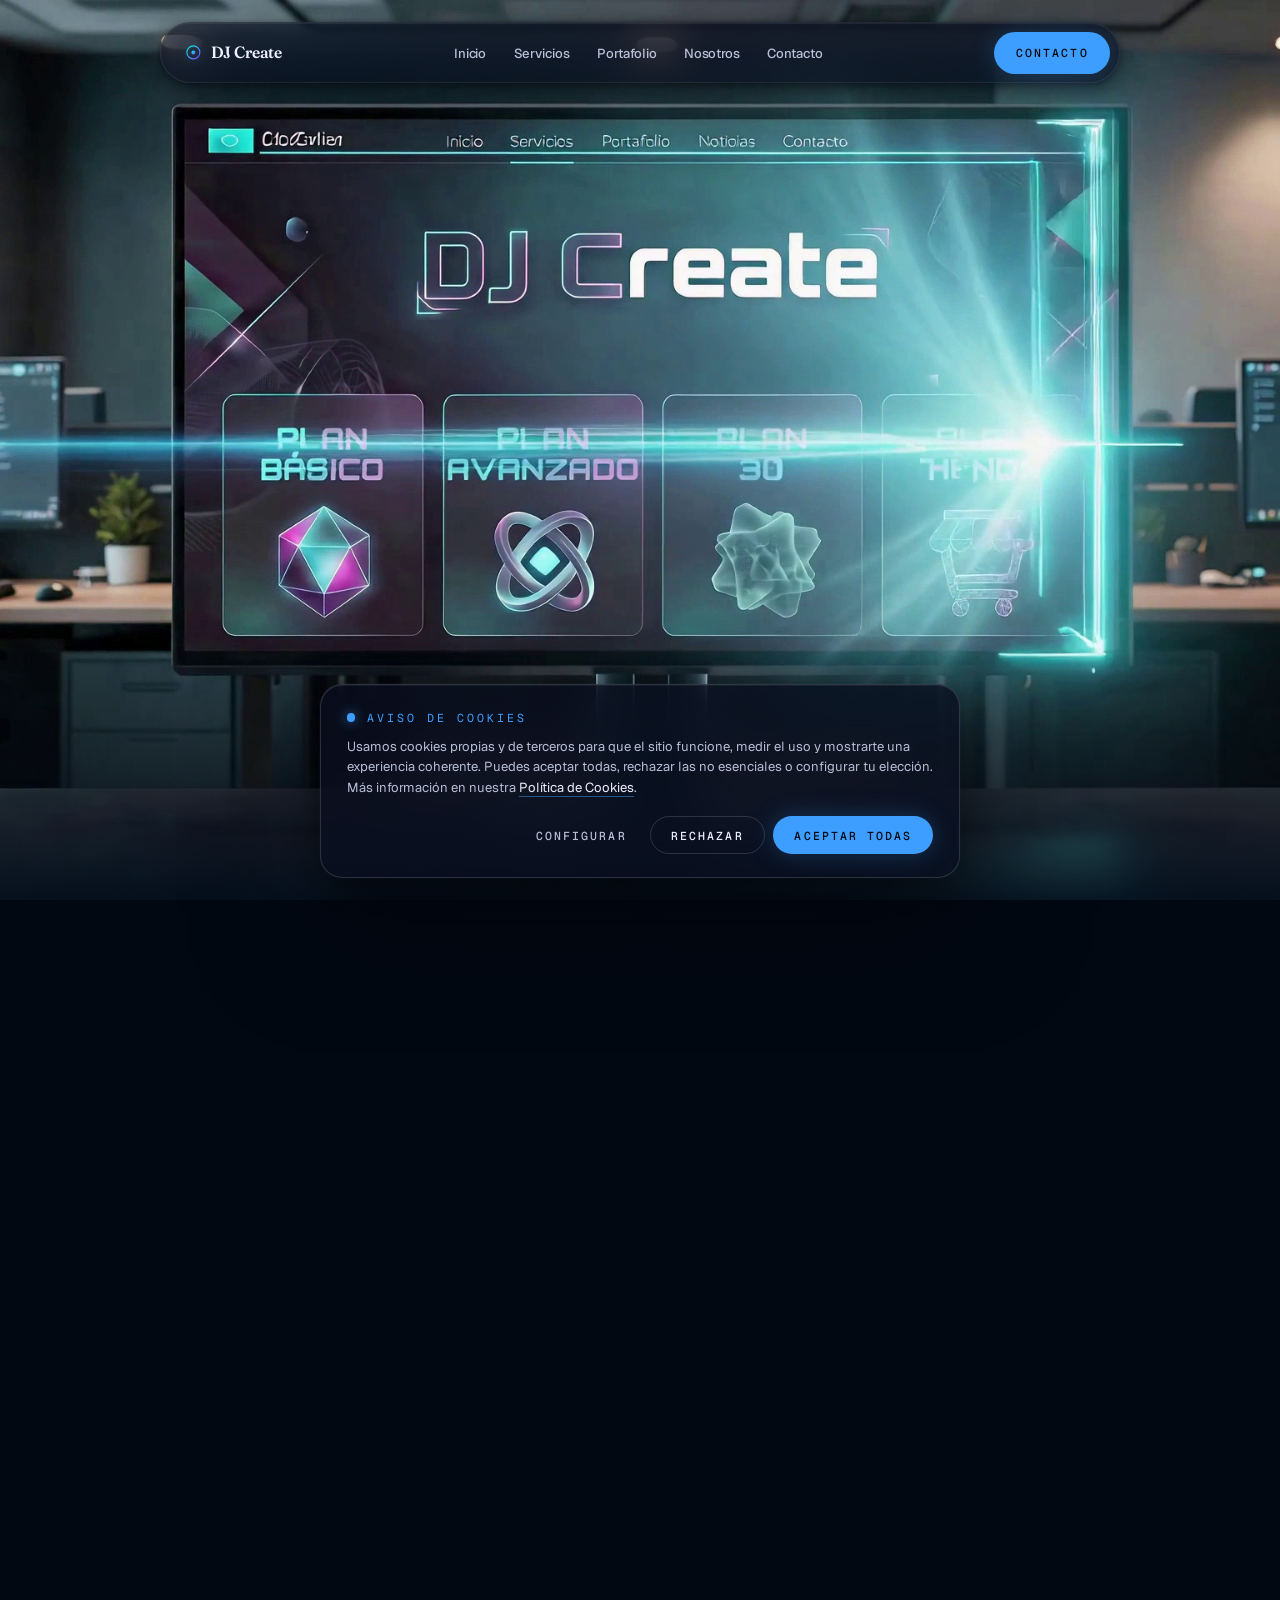
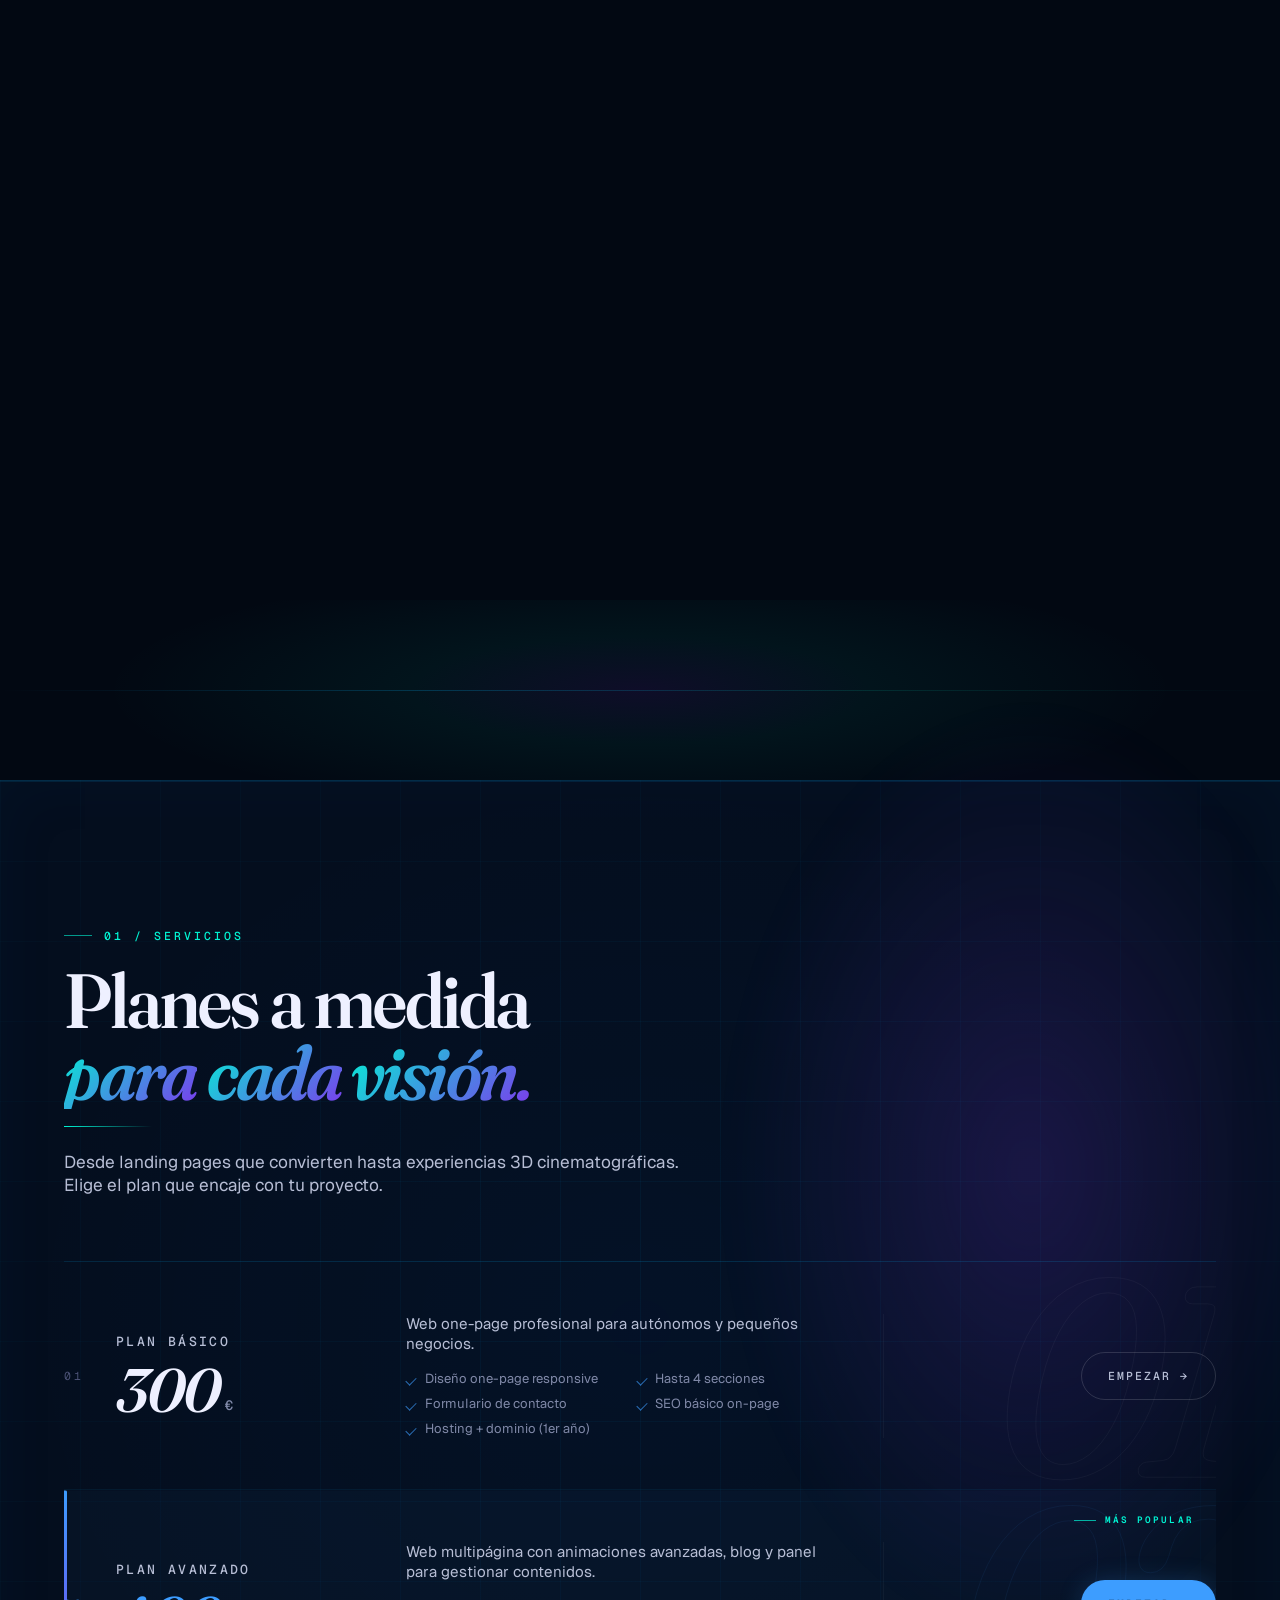
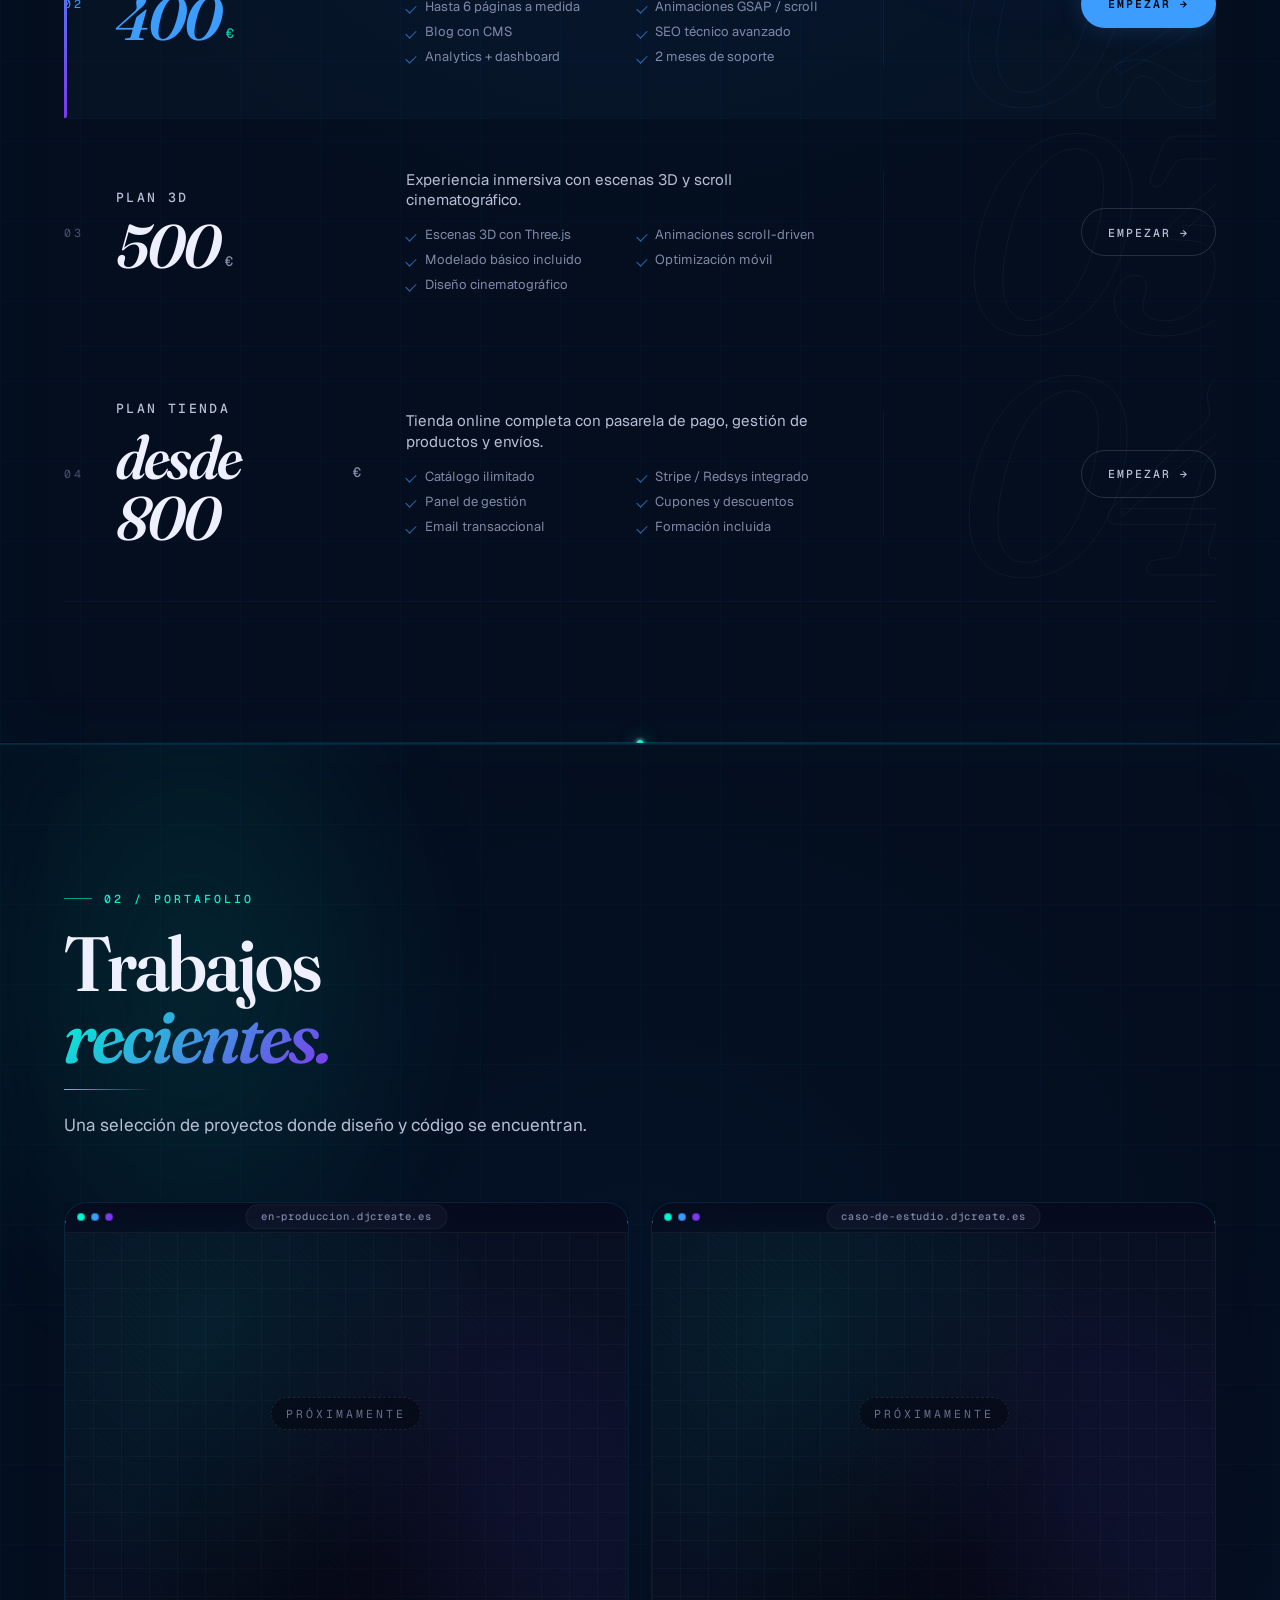
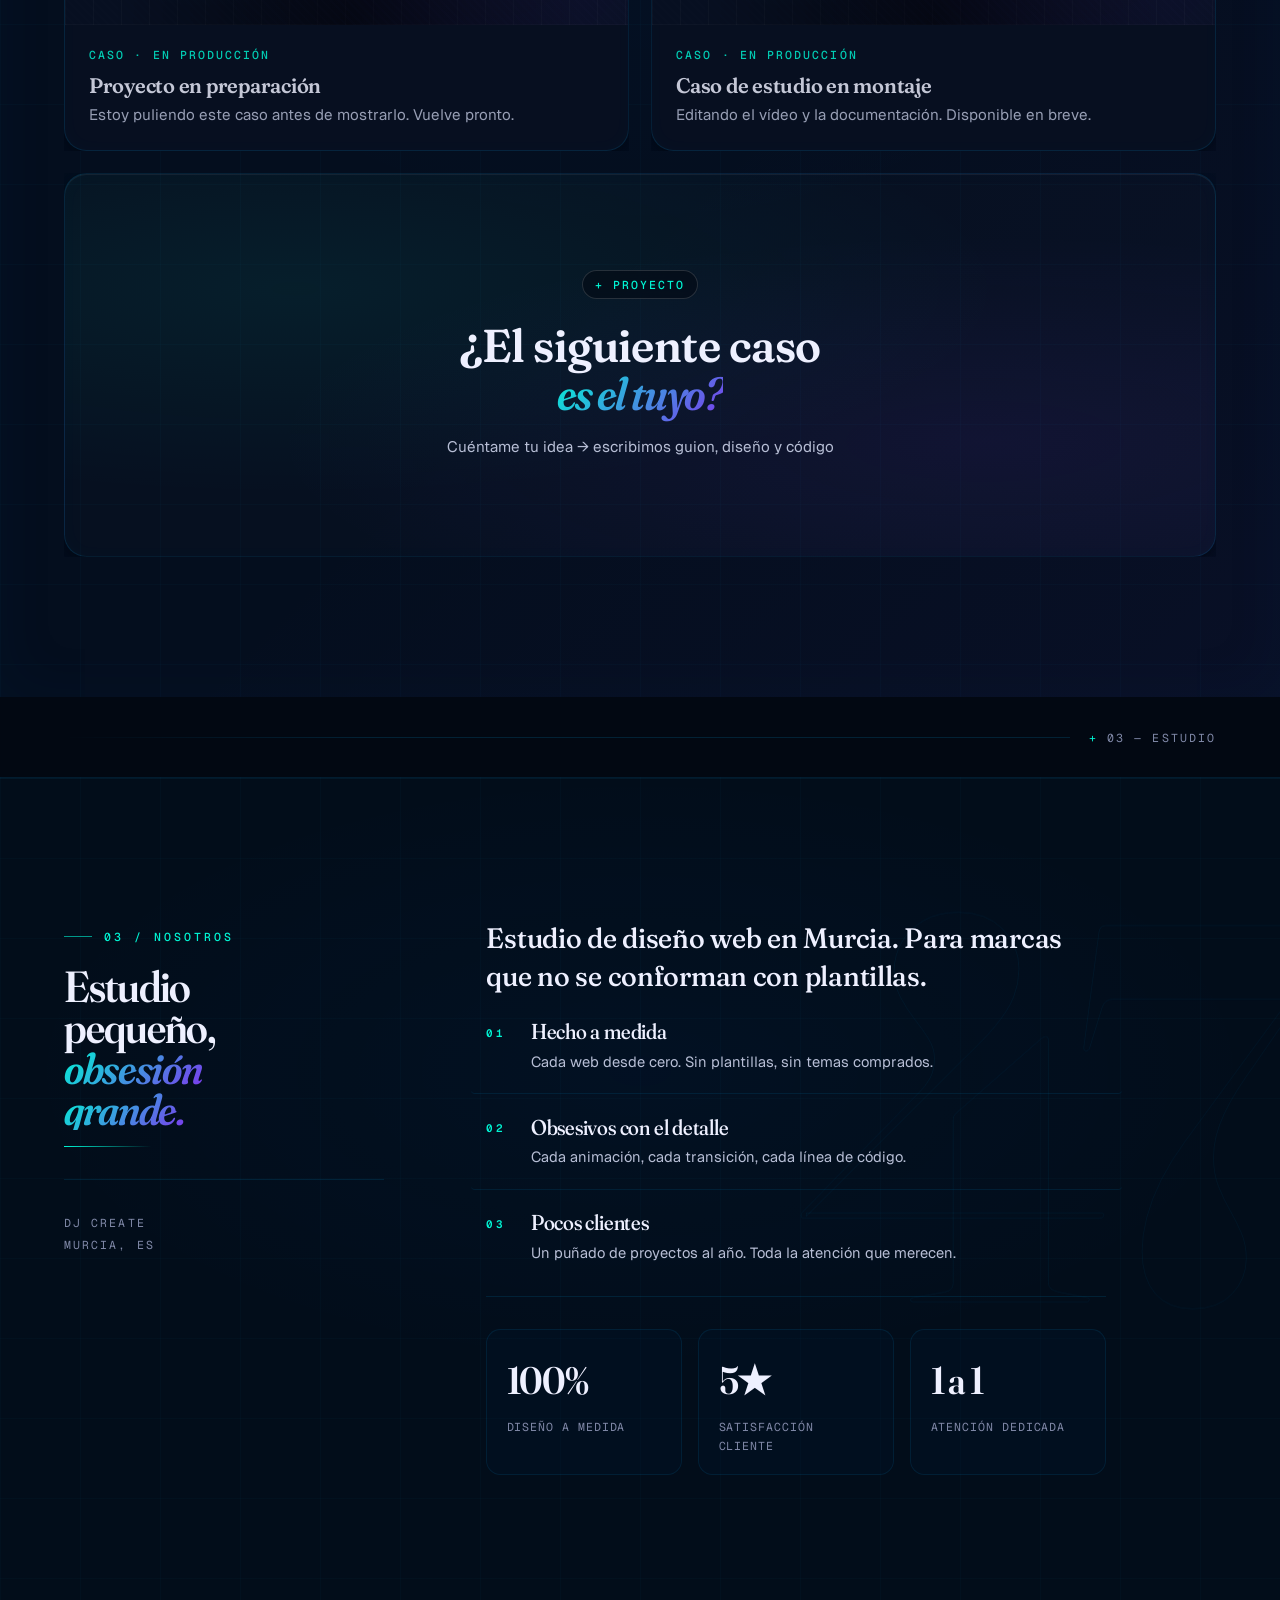
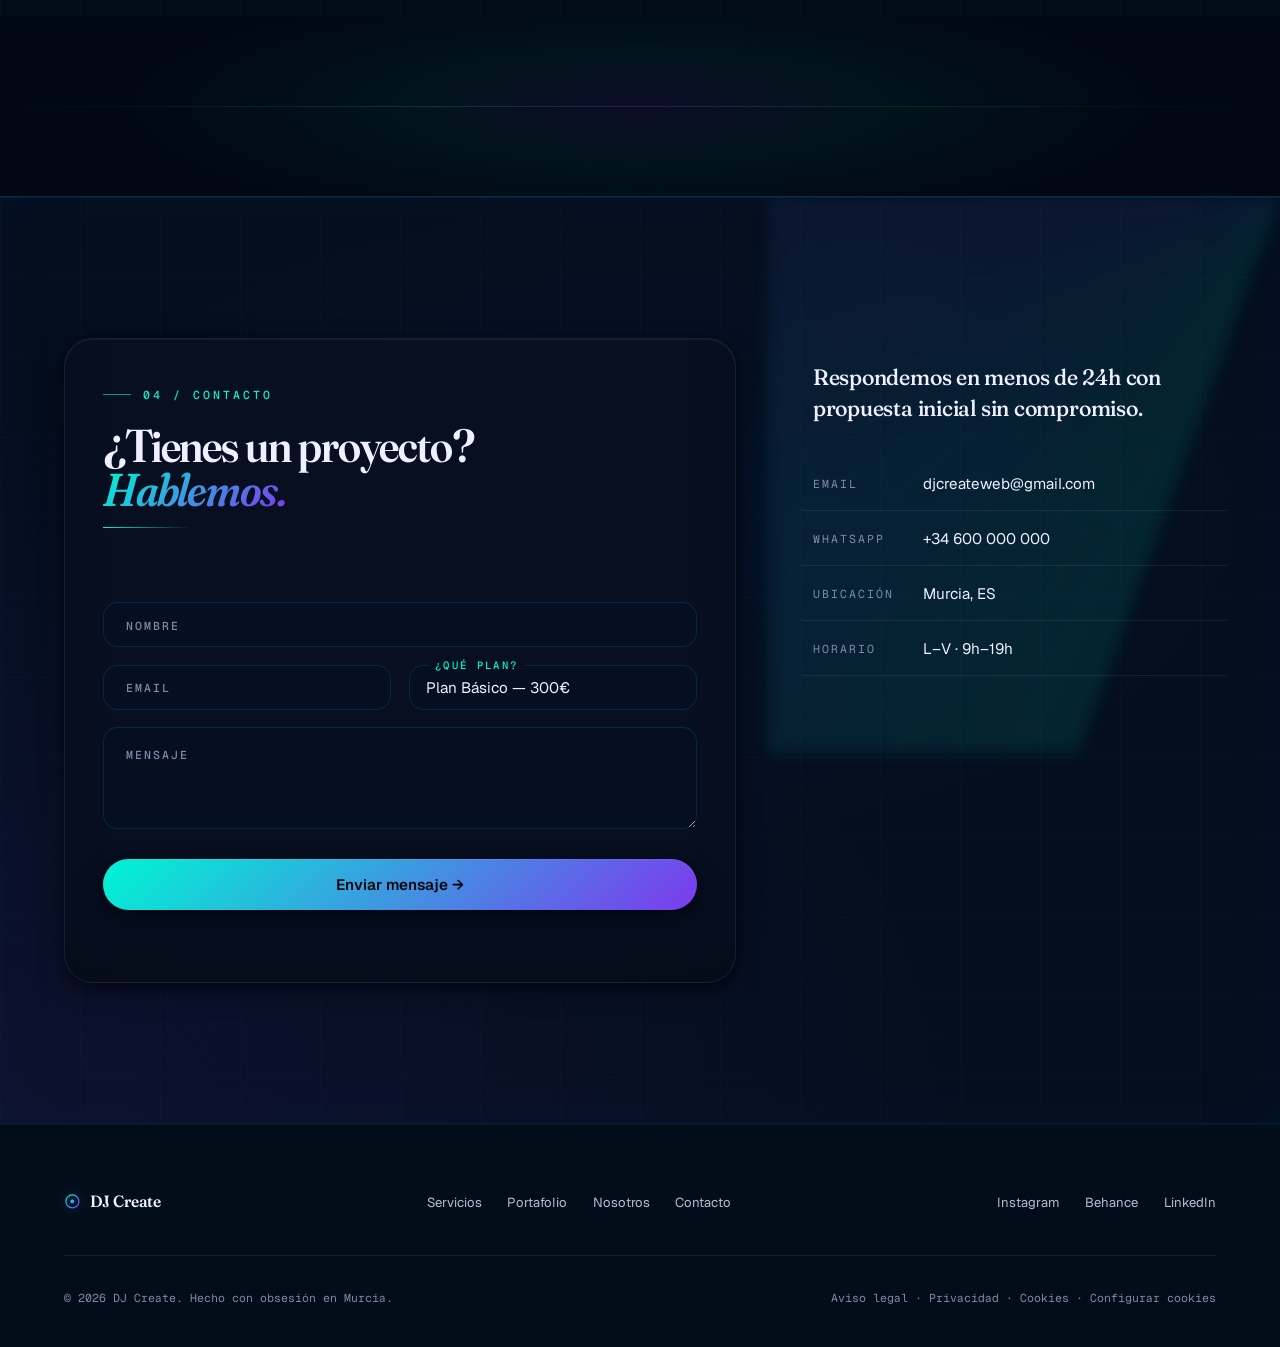
==== commit 01679677: "fix: loader DJ Create — controller inline, cleanup conflictos Diagnostico del agente: - js/intro.js " ====
--- a/index.html
+++ b/index.html
@@ -15,10 +15,10 @@
 </head>
 <body>
 
-  <!-- ════════════════════════════════════════════════════════════
+  <!-- ============================================================
        DJ CREATE — Loader (entrada 3s + salida 2s + cortina 2s = 7s)
        Clases prefijadas con dj-loader- para evitar colisiones.
-       ════════════════════════════════════════════════════════════ -->
+       ============================================================ -->
   <div id="dj-loader-root" class="dj-loader-root" aria-hidden="true">
 
     <!-- Capa final revelada tras la cortina -->
@@ -73,6 +73,7 @@
     <!-- Beam y halo -->
     <div class="dj-loader-beam"></div>
     <div class="dj-loader-beam-halo"></div>
+    <div class="dj-loader-iris" aria-hidden="true"></div>
 
     <div class="dj-loader-grain"></div>
 
@@ -99,7 +100,17 @@
       </header>
 
       <section class="dj-loader-core">
-        <h1 class="dj-loader-logo">DJ<span class="dj-loader-amp"></span>Create</h1>
+        <h1 class="dj-loader-logo" aria-label="DJ Create">
+          <span class="dj-loader-logo-char" style="--char-delay: 0ms;">D</span>
+          <span class="dj-loader-logo-char" style="--char-delay: 85ms;">J</span>
+          <span class="dj-loader-amp" aria-hidden="true"></span>
+          <span class="dj-loader-logo-char" style="--char-delay: 210ms;">C</span>
+          <span class="dj-loader-logo-char" style="--char-delay: 295ms;">r</span>
+          <span class="dj-loader-logo-char" style="--char-delay: 380ms;">e</span>
+          <span class="dj-loader-logo-char" style="--char-delay: 465ms;">a</span>
+          <span class="dj-loader-logo-char" style="--char-delay: 550ms;">t</span>
+          <span class="dj-loader-logo-char" style="--char-delay: 635ms;">e</span>
+        </h1>
 
         <div class="dj-loader-divider">
           <span class="dj-loader-line"></span>
@@ -126,6 +137,37 @@
       </footer>
     </main>
   </div>
+
+  <script>
+    (function () {
+      var loader = document.getElementById('dj-loader-root');
+      if (!loader) return;
+      if ('scrollRestoration' in history) history.scrollRestoration = 'manual';
+      document.documentElement.classList.add('dj-loader-active');
+      document.body.classList.add('dj-loader-active');
+      window.scrollTo(0, 0);
+
+      setTimeout(function () {
+        loader.classList.add('dj-loader-blackout');
+        loader.classList.add('dj-loader-opening');
+        window.scrollTo(0, 0);
+      }, 5000);
+
+      setTimeout(function () {
+        loader.style.pointerEvents = 'none';
+      }, 10500);
+
+      setTimeout(function () {
+        document.documentElement.classList.remove('dj-loader-active');
+        document.body.classList.remove('dj-loader-active');
+        if (loader.parentNode) loader.parentNode.removeChild(loader);
+        window.scrollTo(0, 0);
+        requestAnimationFrame(function () {
+          window.scrollTo(0, 0);
+        });
+      }, 11200);
+    })();
+  </script>
 
   <!-- Gradient defs — separados del intro para que sigan activos en nav/footer -->
   <svg width="0" height="0" style="position:absolute;pointer-events:none" aria-hidden="true">
@@ -137,61 +179,6 @@
       </linearGradient>
     </defs>
   </svg>
-
-  <!-- BRAND INTRO -->
-  <div id="brandIntro" class="brand-intro" role="presentation" aria-hidden="true">
-    <div class="bi-pattern" aria-hidden="true">
-      <span class="bi-line bi-line--a"></span>
-      <span class="bi-line bi-line--b"></span>
-      <span class="bi-line bi-line--c"></span>
-    </div>
-
-    <!-- Marco decorativo con esquinas y HUD bars -->
-    <div class="bi-frame">
-      <span class="bi-c bi-c--tl"></span>
-      <span class="bi-c bi-c--tr"></span>
-      <span class="bi-c bi-c--bl"></span>
-      <span class="bi-c bi-c--br"></span>
-
-      <header class="bi-hud bi-hud--top">
-        <span class="bi-rec"><span class="bi-rec-dot"></span>REC</span>
-        <span class="bi-slate">DJ–CREATE · TAKE 01 · SCENE 47</span>
-        <span class="bi-time" id="brandIntroTime">00:00:00</span>
-      </header>
-
-      <footer class="bi-hud bi-hud--bot">
-        <span class="bi-sig">● ○ ●</span>
-        <span class="bi-bars" aria-hidden="true">
-          <i></i><i></i><i></i><i></i><i></i><i></i><i></i><i></i>
-        </span>
-        <span class="bi-sig">DJCREATE.ES</span>
-      </footer>
-    </div>
-
-    <!-- Contenido centrado -->
-    <div class="bi-stage">
-      <svg class="bi-mark" viewBox="0 0 200 200" aria-hidden="true">
-        <circle class="bi-ring" cx="100" cy="100" r="84"></circle>
-        <circle class="bi-ring bi-ring--inner" cx="100" cy="100" r="64"></circle>
-        <line class="bi-scan" x1="16" y1="100" x2="184" y2="100"></line>
-        <text class="bi-mono" x="100" y="116" text-anchor="middle">DJ</text>
-      </svg>
-
-      <h1 class="bi-wordmark" aria-label="DJ Create">
-        <span class="bi-pre"><span>D</span><span>J</span></span><span class="bi-post"><span>&nbsp;</span><span>C</span><span>r</span><span>e</span><span>a</span><span>t</span><span>e</span></span>
-      </h1>
-
-      <figure class="bi-banner" aria-hidden="true">
-        <!-- Cambia esta ruta por la imagen horizontal/banner definitiva -->
-        <img src="frames/frame_0108.jpg" alt="">
-      </figure>
-
-      <p class="bi-status" id="biStatus" aria-live="polite">Preparando experiencia</p>
-    </div>
-
-    <!-- Barra de progreso al fondo -->
-    <div class="bi-bar" aria-hidden="true"><i></i></div>
-  </div>
 
   <!-- NAV FLOTANTE -->
   <nav id="nav" class="nav-pill">
@@ -392,7 +379,7 @@
 
       <div class="portfolio-grid portfolio-grid--editorial" data-reveal-stagger="100">
 
-        <!-- ════════════════════════════════════════════════════════════
+        <!-- ============================================================
              PLANTILLA — copia este bloque por cada proyecto real.
              Sustituye:
                · href      → URL real del proyecto
@@ -407,7 +394,7 @@
 
              Borra los .portfolio-card--placeholder cuando subas tu primer
              proyecto. La tarjeta CTA del final puedes mantenerla siempre.
-        ════════════════════════════════════════════════════════════ -->
+        ============================================================ -->
 
         <!--
         <a href="https://tudominio.com" target="_blank" rel="noopener" class="portfolio-card portfolio-card--w4 reveal-blur" data-url="tudominio.com">
@@ -673,8 +660,6 @@
       </div>
     </div>
   </div>
-
-  <script src="js/intro.js"></script>
   <script src="js/frames.js"></script>
   <script src="js/main.js"></script>
   <script src="js/cookies.js"></script>
--- a/css/styles.css
+++ b/css/styles.css
@@ -2108,193 +2108,6 @@
 }
 
 /* ════════════════════════════════════════════════════════════
-   BRAND INTRO — cinematic opener, max ~3s
-   ════════════════════════════════════════════════════════════ */
-
-/* ── Contenedor ─────────────────────────────────────────── */
-.brand-intro {
-  position: fixed; inset: 0; z-index: 9999;
-  background: #04060F;
-  display: flex; align-items: center; justify-content: center;
-  font-family: var(--font-mono);
-  overflow: hidden;
-}
-.brand-intro::before {
-  content: "";
-  position: absolute; inset: 0;
-  background:
-    radial-gradient(ellipse 70% 55% at 50% 50%, rgba(61,157,255,.06), transparent 65%),
-    repeating-linear-gradient(0deg, rgba(255,255,255,.014) 0 1px, transparent 1px 3px);
-  pointer-events: none;
-}
-.brand-intro::after {
-  content: "";
-  position: absolute; inset: 0;
-  background: radial-gradient(ellipse 95% 80% at 50% 50%, transparent 30%, rgba(0,0,0,.65) 100%);
-  pointer-events: none;
-}
-.brand-intro--exiting { animation: bi-exit .6s cubic-bezier(.7,0,.15,1) forwards; }
-.brand-intro--done { display: none !important; }
-
-/* ── Marco decorativo: borde + esquinas + HUD bars ──────── */
-.bi-frame {
-  position: absolute;
-  inset: clamp(1rem, 3.5vmin, 2.8rem);
-  display: grid;
-  grid-template-rows: auto 1fr auto;
-  border: 1px solid rgba(255,255,255,.07);
-  pointer-events: none;
-  animation: bi-frame-in .55s ease both;
-}
-.bi-c {
-  position: absolute;
-  width: 22px; height: 22px;
-  border: 1.5px solid #3D9DFF;
-  filter: drop-shadow(0 0 6px rgba(61,157,255,.6));
-  animation: bi-corner .5s ease both;
-}
-.bi-c--tl { top:-1px; left:-1px; border-right:0; border-bottom:0; animation-delay:60ms; }
-.bi-c--tr { top:-1px; right:-1px; border-left:0; border-bottom:0; animation-delay:120ms; }
-.bi-c--bl { bottom:-1px; left:-1px; border-right:0; border-top:0; animation-delay:180ms; }
-.bi-c--br { bottom:-1px; right:-1px; border-left:0; border-top:0; animation-delay:240ms; }
-
-.bi-hud {
-  display: flex; justify-content: space-between; align-items: center;
-  padding: .85rem 1.4rem;
-  font-size: 10px; letter-spacing: .13em; text-transform: uppercase;
-  color: var(--text-faint);
-}
-.bi-hud--top {
-  border-bottom: 1px solid rgba(255,255,255,.05);
-  animation: bi-hud-in .5s ease 160ms both;
-}
-.bi-hud--bot {
-  border-top: 1px solid rgba(255,255,255,.05);
-  animation: bi-hud-up .5s ease 220ms both;
-}
-.bi-rec {
-  display: inline-flex; align-items: center; gap: .45rem;
-  color: #FF4B6B; font-weight: 600; letter-spacing: .2em;
-}
-.bi-rec-dot {
-  width: 7px; height: 7px; border-radius: 50%;
-  background: #FF4B6B; box-shadow: 0 0 10px #FF4B6B;
-  animation: bi-blink .9s steps(2,end) infinite;
-}
-.bi-slate { color: var(--text-faint); }
-.bi-time  { color: #00F5D4; font-variant-numeric: tabular-nums; letter-spacing: .1em; }
-.bi-sig   { letter-spacing: .28em; }
-.bi-bars  { display: inline-flex; align-items: center; gap: 2.5px; height: 13px; }
-.bi-bars i {
-  display: inline-block; width: 2.5px; height: 100%;
-  background: var(--text-faint);
-  animation: bi-bar-anim 1.2s ease-in-out infinite;
-}
-.bi-bars i:nth-child(1){animation-delay:.00s}
-.bi-bars i:nth-child(2){animation-delay:.09s}
-.bi-bars i:nth-child(3){animation-delay:.18s}
-.bi-bars i:nth-child(4){animation-delay:.27s}
-.bi-bars i:nth-child(5){animation-delay:.36s}
-.bi-bars i:nth-child(6){animation-delay:.45s}
-.bi-bars i:nth-child(7){animation-delay:.54s}
-.bi-bars i:nth-child(8){animation-delay:.63s}
-
-/* ── Stage centrado ─────────────────────────────────────── */
-.bi-stage {
-  display: flex; flex-direction: column;
-  align-items: center; gap: 1.6rem;
-  position: relative; z-index: 1;
-  text-align: center;
-}
-.bi-mark { width: clamp(130px, 18vmin, 190px); height: auto; overflow: visible; }
-.bi-ring {
-  fill: none; stroke: url(#djc-grad); stroke-width: 1.5;
-  pathLength: 100; stroke-dasharray: 100; stroke-dashoffset: 100;
-  animation: bi-draw .9s cubic-bezier(.6,0,.4,1) 150ms forwards;
-  filter: drop-shadow(0 0 7px rgba(0,245,212,.28));
-}
-.bi-ring--inner { stroke-width:.8; opacity:.4; animation-delay:340ms; animation-duration:.8s; }
-.bi-scan {
-  stroke: #00F5D4; stroke-width: 1;
-  filter: drop-shadow(0 0 5px rgba(0,245,212,.7));
-  animation: bi-scan .9s ease 100ms both;
-}
-.bi-mono {
-  font-family: var(--font-display); font-style: italic; font-weight: 500;
-  font-variation-settings: 'opsz' 144, 'WONK' 1, 'SOFT' 60;
-  font-size: 70px; fill: #EEF0FF; letter-spacing: -.05em;
-  opacity: 0; animation: bi-fade-in .55s ease 580ms forwards;
-}
-
-/* "DJ" entra mientras carga; " Create" entra con --ready */
-.bi-wordmark {
-  margin: 0;
-  font-family: var(--font-display); font-weight: 400;
-  font-size: clamp(2rem, 5.5vw, 3.8rem);
-  font-variation-settings: 'opsz' 144, 'SOFT' 50, 'WONK' 0;
-  letter-spacing: -.04em; line-height: 1;
-  display: inline-flex;
-  background: linear-gradient(180deg, #fff 0%, #c4c9e0 100%);
-  -webkit-background-clip: text; background-clip: text;
-  -webkit-text-fill-color: transparent; color: transparent;
-}
-.bi-pre, .bi-post { display: inline-flex; }
-.bi-pre > span, .bi-post > span {
-  display: inline-block; opacity: 0;
-  transform: translateY(.5em); filter: blur(6px);
-}
-.bi-pre > span { animation: bi-word .6s cubic-bezier(.2,.8,.2,1) forwards; }
-.bi-pre > span:nth-child(1) { animation-delay: 270ms; }
-.bi-pre > span:nth-child(2) { animation-delay: 340ms; }
-.brand-intro--ready .bi-post > span { animation: bi-word .55s cubic-bezier(.2,.8,.2,1) forwards; }
-.brand-intro--ready .bi-post > span:nth-child(1) { animation-delay: 20ms; }
-.brand-intro--ready .bi-post > span:nth-child(2) { animation-delay: 75ms; }
-.brand-intro--ready .bi-post > span:nth-child(3) { animation-delay: 130ms; }
-.brand-intro--ready .bi-post > span:nth-child(4) { animation-delay: 185ms; }
-.brand-intro--ready .bi-post > span:nth-child(5) { animation-delay: 240ms; }
-.brand-intro--ready .bi-post > span:nth-child(6) { animation-delay: 295ms; }
-.brand-intro--ready .bi-post > span:nth-child(7) { animation-delay: 350ms; }
-
-.bi-status {
-  margin: 0; font-size: 10px; letter-spacing: .32em; text-transform: uppercase;
-  color: var(--text-faint);
-  opacity: 0; animation: bi-fade-in .45s ease 420ms both;
-  transition: opacity .25s ease, transform .3s ease;
-}
-.brand-intro--ready .bi-status { opacity: 0; transform: translateY(-5px); }
-
-.bi-bar {
-  position: absolute; bottom: 0; left: 0; right: 0;
-  height: 2px; background: rgba(255,255,255,.04); overflow: hidden;
-  opacity: 0; animation: bi-fade-in .4s ease 350ms both;
-  transition: opacity .3s ease;
-}
-.bi-bar i {
-  position: absolute; top: 0; left: 0; height: 100%; width: 28%;
-  background: linear-gradient(90deg, transparent, #3D9DFF 50%, rgba(0,245,212,.5));
-  animation: bi-prog 1.2s cubic-bezier(.65,0,.35,1) infinite;
-}
-.brand-intro--ready .bi-bar { opacity: 0; }
-
-/* ── Keyframes ──────────────────────────────────────────── */
-@keyframes bi-blink    { 50% { opacity: .2; } }
-@keyframes bi-bar-anim { 0%,100% { transform:scaleY(.3); } 50% { transform:scaleY(1); } }
-@keyframes bi-frame-in { from { opacity:0; transform:scale(.99); } to { opacity:1; transform:scale(1); } }
-@keyframes bi-corner   { from { opacity:0; transform:scale(.4); } to { opacity:1; transform:scale(1); } }
-@keyframes bi-hud-in   { from { opacity:0; transform:translateY(-7px); } to { opacity:1; transform:translateY(0); } }
-@keyframes bi-hud-up   { from { opacity:0; transform:translateY(7px); } to { opacity:1; transform:translateY(0); } }
-@keyframes bi-draw     { to { stroke-dashoffset: 0; } }
-@keyframes bi-scan {
-  0%  { transform:translateY(-84px); opacity:0; }
-  15% { opacity:1; }
-  100%{ transform:translateY(84px);  opacity:0; }
-}
-@keyframes bi-fade-in { to { opacity: 1; } }
-@keyframes bi-word    { to { opacity:1; transform:translateY(0); filter:blur(0); } }
-@keyframes bi-prog    { 0% { transform:translateX(-100%); } 100% { transform:translateX(357%); } }
-@keyframes bi-exit    { to { opacity:0; transform:scale(1.02); filter:blur(8px); visibility:hidden; pointer-events:none; } }
-
-/* ════════════════════════════════════════════════════════════
    NEON BLUE SYSTEM — azul #020812 + efectos y transiciones
    ════════════════════════════════════════════════════════════ */
 
@@ -2534,187 +2347,6 @@
   background: linear-gradient(180deg, rgba(0,180,255,.7), rgba(0,245,212,.7));
 }
 html { scrollbar-color: rgba(0,180,255,.35) transparent; }
-
-@media (max-width: 640px) {
-  .bi-hud { padding: .7rem 1rem; }
-  .bi-slate { display: none; }
-}
-@media (prefers-reduced-motion: reduce) {
-  .brand-intro--exiting { animation: bi-exit .3s ease forwards !important; }
-  .bi-pre > span, .brand-intro--ready .bi-post > span,
-  .bi-mono { opacity:1 !important; transform:none !important; filter:none !important; }
-  .bi-ring { stroke-dashoffset: 0 !important; }
-}
-
-/* BRAND INTRO · premium light loader
-   Edita aquí: colores, tamaño del logo, imagen banner y tiempos visuales. */
-.brand-intro {
-  --intro-bg: #F4F7F2;
-  --intro-ink: #06111D;
-  --intro-muted: rgba(6,17,29,.52);
-  --intro-line: rgba(6,17,29,.1);
-  --intro-accent: #00BFAE;
-  --intro-accent-2: #3D9DFF;
-  --intro-radius: clamp(1.4rem, 3vw, 2.6rem);
-  background:
-    radial-gradient(circle at 50% 24%, rgba(255,255,255,.9), transparent 36%),
-    linear-gradient(135deg, rgba(0,245,212,.08), transparent 34%),
-    var(--intro-bg);
-  color: var(--intro-ink);
-  font-family: var(--font-body);
-}
-.brand-intro::before {
-  background:
-    linear-gradient(90deg, transparent 0 16%, rgba(6,17,29,.045) 16% 16.08%, transparent 16.08% 84%, rgba(6,17,29,.045) 84% 84.08%, transparent 84.08%),
-    linear-gradient(0deg, transparent 0 21%, rgba(6,17,29,.035) 21% 21.08%, transparent 21.08% 79%, rgba(6,17,29,.035) 79% 79.08%, transparent 79.08%);
-}
-.brand-intro::after {
-  background:
-    radial-gradient(ellipse 85% 70% at 50% 100%, rgba(61,157,255,.12), transparent 56%),
-    radial-gradient(ellipse 70% 45% at 50% 0%, rgba(0,245,212,.12), transparent 60%);
-}
-.brand-intro--exiting { animation: bi-premium-exit .7s cubic-bezier(.7,0,.15,1) forwards; }
-.brand-intro .bi-frame,
-.brand-intro .bi-bar { display: none; }
-.bi-pattern {
-  position: absolute;
-  inset: clamp(1rem, 4vw, 3rem);
-  pointer-events: none;
-  z-index: 1;
-}
-.bi-line {
-  position: absolute;
-  border: 1px solid var(--intro-line);
-  border-radius: 999px;
-  opacity: 0;
-  animation: bi-line-in .9s ease forwards;
-}
-.bi-line--a { width: 32vw; height: 12vh; left: 4vw; top: 8vh; border-right-color: transparent; animation-delay: .15s; }
-.bi-line--b { width: 24vw; height: 18vh; right: 5vw; top: 17vh; border-left-color: transparent; animation-delay: .3s; }
-.bi-line--c { width: 42vw; height: 16vh; left: 28vw; bottom: 9vh; border-top-color: transparent; animation-delay: .45s; }
-.brand-intro .bi-stage {
-  position: relative;
-  z-index: 2;
-  width: min(1120px, calc(100vw - 2rem));
-  min-height: min(680px, calc(100vh - 2rem));
-  display: flex;
-  flex-direction: column;
-  align-items: center;
-  justify-content: center;
-  gap: clamp(1.3rem, 3vw, 2.3rem);
-  text-align: center;
-}
-.brand-intro .bi-mark {
-  width: clamp(76px, 10vw, 112px);
-  filter: drop-shadow(0 18px 35px rgba(6,17,29,.13));
-}
-.brand-intro .bi-ring { stroke: var(--intro-ink); opacity: .9; }
-.brand-intro .bi-ring--inner { stroke: var(--intro-accent); opacity: .65; }
-.brand-intro .bi-scan { stroke: var(--intro-accent-2); }
-.brand-intro .bi-mono {
-  fill: var(--intro-ink);
-  font-family: var(--font-display);
-}
-.brand-intro .bi-wordmark {
-  margin-top: -.75rem;
-  font-family: var(--font-display);
-  font-size: clamp(2rem, 5vw, 4.2rem);
-  font-weight: 650;
-  letter-spacing: 0;
-  color: var(--intro-ink);
-  text-transform: none;
-}
-.brand-intro .bi-pre,
-.brand-intro .bi-post {
-  display: inline-flex;
-  align-items: baseline;
-}
-.brand-intro .bi-pre > span,
-.brand-intro .bi-post > span {
-  color: inherit;
-  background: none;
-  -webkit-background-clip: initial;
-          background-clip: initial;
-  -webkit-text-fill-color: currentColor;
-}
-.brand-intro .bi-post > span { opacity: 0; }
-.brand-intro--ready .bi-post > span { animation: bi-word .55s cubic-bezier(.2,.8,.2,1) forwards; }
-.bi-banner {
-  width: min(880px, 82vw);
-  aspect-ratio: 16 / 6;
-  margin: clamp(.4rem, 1.5vw, 1rem) 0 0;
-  position: relative;
-  overflow: hidden;
-  border-radius: var(--intro-radius);
-  background: rgba(255,255,255,.55);
-  box-shadow:
-    0 28px 90px rgba(6,17,29,.18),
-    inset 0 0 0 1px rgba(255,255,255,.72);
-  clip-path: polygon(7% 0, 93% 0, 100% 22%, 100% 78%, 93% 100%, 7% 100%, 0 78%, 0 22%);
-  opacity: 0;
-  transform: translate3d(0, 28px, 0) scale(.96);
-}
-.bi-banner::before {
-  content: "";
-  position: absolute;
-  inset: 0;
-  z-index: 1;
-  background: linear-gradient(90deg, rgba(244,247,242,.22), transparent 24%, transparent 76%, rgba(244,247,242,.22));
-  pointer-events: none;
-}
-.bi-banner img {
-  width: 100%;
-  height: 100%;
-  object-fit: cover;
-  display: block;
-  transform: scale(1.05);
-  filter: saturate(.92) contrast(1.04);
-}
-.brand-intro--ready .bi-banner {
-  animation: bi-banner-in .95s cubic-bezier(.18,.85,.22,1) .42s forwards;
-}
-.brand-intro--ready .bi-banner img {
-  animation: bi-banner-img 1.5s cubic-bezier(.18,.85,.22,1) .42s forwards;
-}
-.brand-intro .bi-status {
-  min-height: 1em;
-  margin-top: .1rem;
-  color: var(--intro-muted);
-  font-family: var(--font-mono);
-  font-size: .7rem;
-  letter-spacing: .24em;
-  text-transform: uppercase;
-  opacity: 0;
-  animation: bi-fade-in .5s ease .65s forwards;
-}
-.brand-intro--ready .bi-status {
-  opacity: .72;
-  transform: none;
-}
-@keyframes bi-line-in {
-  from { opacity: 0; transform: scale(.96); }
-  to { opacity: 1; transform: scale(1); }
-}
-@keyframes bi-banner-in {
-  to { opacity: 1; transform: translate3d(0, 0, 0) scale(1); }
-}
-@keyframes bi-banner-img {
-  to { transform: scale(1); }
-}
-@keyframes bi-premium-exit {
-  to { opacity: 0; transform: translate3d(0, -10px, 0) scale(1.01); visibility: hidden; pointer-events: none; }
-}
-@media (max-width: 640px) {
-  .brand-intro .bi-stage { min-height: calc(100vh - 2rem); gap: 1.15rem; }
-  .bi-banner {
-    width: min(88vw, 420px);
-    aspect-ratio: 4 / 3;
-    clip-path: polygon(9% 0, 91% 0, 100% 15%, 100% 85%, 91% 100%, 9% 100%, 0 85%, 0 15%);
-  }
-  .bi-line--a { width: 58vw; left: -8vw; }
-  .bi-line--b { width: 46vw; right: -10vw; }
-  .bi-line--c { width: 72vw; left: 14vw; }
-}
 
 /* ════════════════════════════════════════════════════════════
    PÁGINAS LEGALES — editorial · TOC sticky · prosa larga
--- a/css/intro.css
+++ b/css/intro.css
@@ -3,11 +3,6 @@
    Total 7s. Todas las clases y keyframes prefijadas con
    `dj-loader-` para evitar colisiones con el resto de la app.
    ════════════════════════════════════════════════════════════ */
-
-/* Oculta legacy intros del proyecto */
-#brandIntro,
-#siteIntro,
-#dj-intro { display: none !important; }
 
 /* Lock scroll mientras el loader está activo */
 html.dj-loader-active,
@@ -44,6 +39,7 @@
   --t-in-start:     0.05s;
   --t-out-start:    3.00s;
   --t-curtain:      5.00s;
+  --t-iris:         5.00s;
 
   /* Root */
   position: fixed;
@@ -230,6 +226,159 @@
   100% { opacity: 0; width: 600px; height: 600px; }
 }
 
+#dj-loader-root .dj-loader-iris {
+  position: absolute;
+  top: 50%;
+  left: 50%;
+  width: 0;
+  height: 0;
+  border-radius: 50%;
+  transform: translate(-50%, -50%);
+  border: 1px solid rgba(244, 241, 234, 0.22);
+  box-shadow:
+    0 0 0 200vmax #000,
+    0 0 34px rgba(94, 229, 216, 0.34),
+    0 0 84px rgba(217, 70, 239, 0.18),
+    inset 0 0 42px rgba(94, 229, 216, 0.12);
+  opacity: 0;
+  pointer-events: none;
+  z-index: 30;
+  animation: dj-loader-iris-cover 6s var(--t-iris) linear forwards;
+}
+
+#dj-loader-root .dj-loader-iris::before {
+  content: '';
+  position: absolute;
+  inset: -1px;
+  border-radius: inherit;
+  border: 1px solid rgba(94, 229, 216, 0.38);
+  box-shadow:
+    0 0 18px rgba(94, 229, 216, 0.32),
+    0 0 28px rgba(217, 70, 239, 0.16);
+  opacity: 0;
+  animation: dj-loader-iris-ring 6s var(--t-iris) ease-out forwards;
+}
+
+@keyframes dj-loader-iris-cover {
+  0% {
+    opacity: 1;
+    width: 0;
+    height: 0;
+    box-shadow:
+      0 0 0 200vmax #000,
+      0 0 18px rgba(94, 229, 216, 0.18),
+      0 0 54px rgba(217, 70, 239, 0.10),
+      inset 0 0 24px rgba(94, 229, 216, 0.08);
+  }
+  10% {
+    opacity: 1;
+    width: 8vmax;
+    height: 8vmax;
+    box-shadow:
+      0 0 0 200vmax #000,
+      0 0 34px rgba(94, 229, 216, 0.34),
+      0 0 84px rgba(217, 70, 239, 0.18),
+      inset 0 0 42px rgba(94, 229, 216, 0.12);
+  }
+  20% {
+    opacity: 1;
+    width: 16vmax;
+    height: 16vmax;
+    box-shadow:
+      0 0 0 200vmax #000,
+      0 0 34px rgba(94, 229, 216, 0.34),
+      0 0 84px rgba(217, 70, 239, 0.18),
+      inset 0 0 42px rgba(94, 229, 216, 0.12);
+  }
+  30% {
+    opacity: 1;
+    width: 25vmax;
+    height: 25vmax;
+    box-shadow:
+      0 0 0 200vmax #000,
+      0 0 34px rgba(94, 229, 216, 0.34),
+      0 0 84px rgba(217, 70, 239, 0.18),
+      inset 0 0 42px rgba(94, 229, 216, 0.12);
+  }
+  40% {
+    opacity: 1;
+    width: 35vmax;
+    height: 35vmax;
+    box-shadow:
+      0 0 0 200vmax #000,
+      0 0 34px rgba(94, 229, 216, 0.34),
+      0 0 84px rgba(217, 70, 239, 0.18),
+      inset 0 0 42px rgba(94, 229, 216, 0.12);
+  }
+  50% {
+    opacity: 1;
+    width: 47vmax;
+    height: 47vmax;
+    box-shadow:
+      0 0 0 200vmax #000,
+      0 0 34px rgba(94, 229, 216, 0.34),
+      0 0 84px rgba(217, 70, 239, 0.18),
+      inset 0 0 42px rgba(94, 229, 216, 0.12);
+  }
+  60% {
+    opacity: 1;
+    width: 60vmax;
+    height: 60vmax;
+    box-shadow:
+      0 0 0 200vmax #000,
+      0 0 34px rgba(94, 229, 216, 0.34),
+      0 0 84px rgba(217, 70, 239, 0.18),
+      inset 0 0 42px rgba(94, 229, 216, 0.12);
+  }
+  70% {
+    opacity: 1;
+    width: 75vmax;
+    height: 75vmax;
+    box-shadow:
+      0 0 0 200vmax #000,
+      0 0 34px rgba(94, 229, 216, 0.34),
+      0 0 84px rgba(217, 70, 239, 0.18),
+      inset 0 0 42px rgba(94, 229, 216, 0.12);
+  }
+  80% {
+    opacity: 1;
+    width: 92vmax;
+    height: 92vmax;
+    box-shadow:
+      0 0 0 200vmax #000,
+      0 0 34px rgba(94, 229, 216, 0.34),
+      0 0 84px rgba(217, 70, 239, 0.18),
+      inset 0 0 42px rgba(94, 229, 216, 0.12);
+  }
+  90% {
+    opacity: 1;
+    width: 110vmax;
+    height: 110vmax;
+    box-shadow:
+      0 0 0 200vmax #000,
+      0 0 34px rgba(94, 229, 216, 0.34),
+      0 0 84px rgba(217, 70, 239, 0.18),
+      inset 0 0 42px rgba(94, 229, 216, 0.12);
+  }
+  100% {
+    opacity: 0;
+    width: 130vmax;
+    height: 130vmax;
+    box-shadow:
+      0 0 0 0 #000,
+      0 0 0 rgba(94, 229, 216, 0),
+      0 0 0 rgba(217, 70, 239, 0),
+      inset 0 0 0 rgba(94, 229, 216, 0);
+  }
+}
+
+@keyframes dj-loader-iris-ring {
+  0%   { opacity: 0; transform: scale(0.86); }
+  16%  { opacity: 0.85; transform: scale(1); }
+  76%  { opacity: 0.45; }
+  100% { opacity: 0; transform: scale(1.015); }
+}
+
 /* ====================================================
    ESCENA — fondo arquitectónico en grises
    ==================================================== */
@@ -535,6 +684,9 @@
 }
 
 #dj-loader-root .dj-loader-logo {
+  display: inline-flex;
+  align-items: baseline;
+  justify-content: center;
   font-family: 'Instrument Serif', serif;
   font-style: italic;
   font-weight: 400;
@@ -545,6 +697,14 @@
   text-shadow: 0 2px 30px rgba(0,0,0,0.6);
 }
 #dj-loader-root .dj-loader-logo .dj-loader-amp { display: inline-block; width: 0.18em; }
+#dj-loader-root .dj-loader-logo-char {
+  display: inline-block;
+  opacity: 0;
+  transform: translateX(-34px) skewX(-8deg);
+  filter: blur(20px);
+  will-change: transform, filter, opacity;
+  animation: dj-loader-letter-sweep .72s calc(var(--t-in-start) + .72s + var(--char-delay)) cubic-bezier(.16,.84,.24,1) forwards;
+}
 
 #dj-loader-root .dj-loader-divider {
   display: flex;
@@ -664,6 +824,11 @@
   from { opacity: 0; transform: translateY(50px) scale(0.94); filter: blur(22px); }
   to   { opacity: 1; transform: translateY(0)   scale(1);    filter: blur(0); }
 }
+@keyframes dj-loader-letter-sweep {
+  0%   { opacity: 0; transform: translateX(-34px) skewX(-8deg); filter: blur(20px); }
+  55%  { opacity: 1; transform: translateX(5px) skewX(2deg); filter: blur(2px); }
+  100% { opacity: 1; transform: translateX(0) skewX(0); filter: blur(0); }
+}
 @keyframes dj-loader-in-expand-x {
   from { opacity: 0; transform: scaleX(0); }
   to   { opacity: 1; transform: scaleX(1); }
@@ -738,9 +903,8 @@
 }
 
 #dj-loader-root .dj-loader-logo {
-  opacity: 0;
+  opacity: 1;
   animation:
-    dj-loader-in-blur-rise   1.6s calc(var(--t-in-start) + 0.80s)      cubic-bezier(.16,.84,.24,1) forwards,
     dj-loader-out-blur-zoom  1.0s calc(var(--t-out-start) + 0.85s)     cubic-bezier(.6,.05,.85,.5) forwards;
   will-change: transform, filter, opacity;
 }
@@ -776,6 +940,21 @@
   animation:
     dj-loader-in-fade-up-from-bottom-right 1.0s calc(var(--t-in-start) + 2.30s) cubic-bezier(.2,.7,.2,1) forwards,
     dj-loader-out-slide-right              0.7s calc(var(--t-out-start) + 0.10s) cubic-bezier(.5,0,.7,.4) forwards;
+}
+
+#dj-loader-root.dj-loader-blackout .dj-loader-reveal,
+#dj-loader-root.dj-loader-blackout .dj-loader-curtain,
+#dj-loader-root.dj-loader-blackout .dj-loader-stage,
+#dj-loader-root.dj-loader-blackout .dj-loader-frame,
+#dj-loader-root.dj-loader-blackout .dj-loader-grain,
+#dj-loader-root.dj-loader-blackout .dj-loader-beam,
+#dj-loader-root.dj-loader-blackout .dj-loader-beam-halo {
+  opacity: 0 !important;
+  transition: opacity 0.35s ease-out;
+}
+
+#dj-loader-root.dj-loader-opening {
+  background: transparent;
 }
 
 /* ---------- MOBILE ---------- */
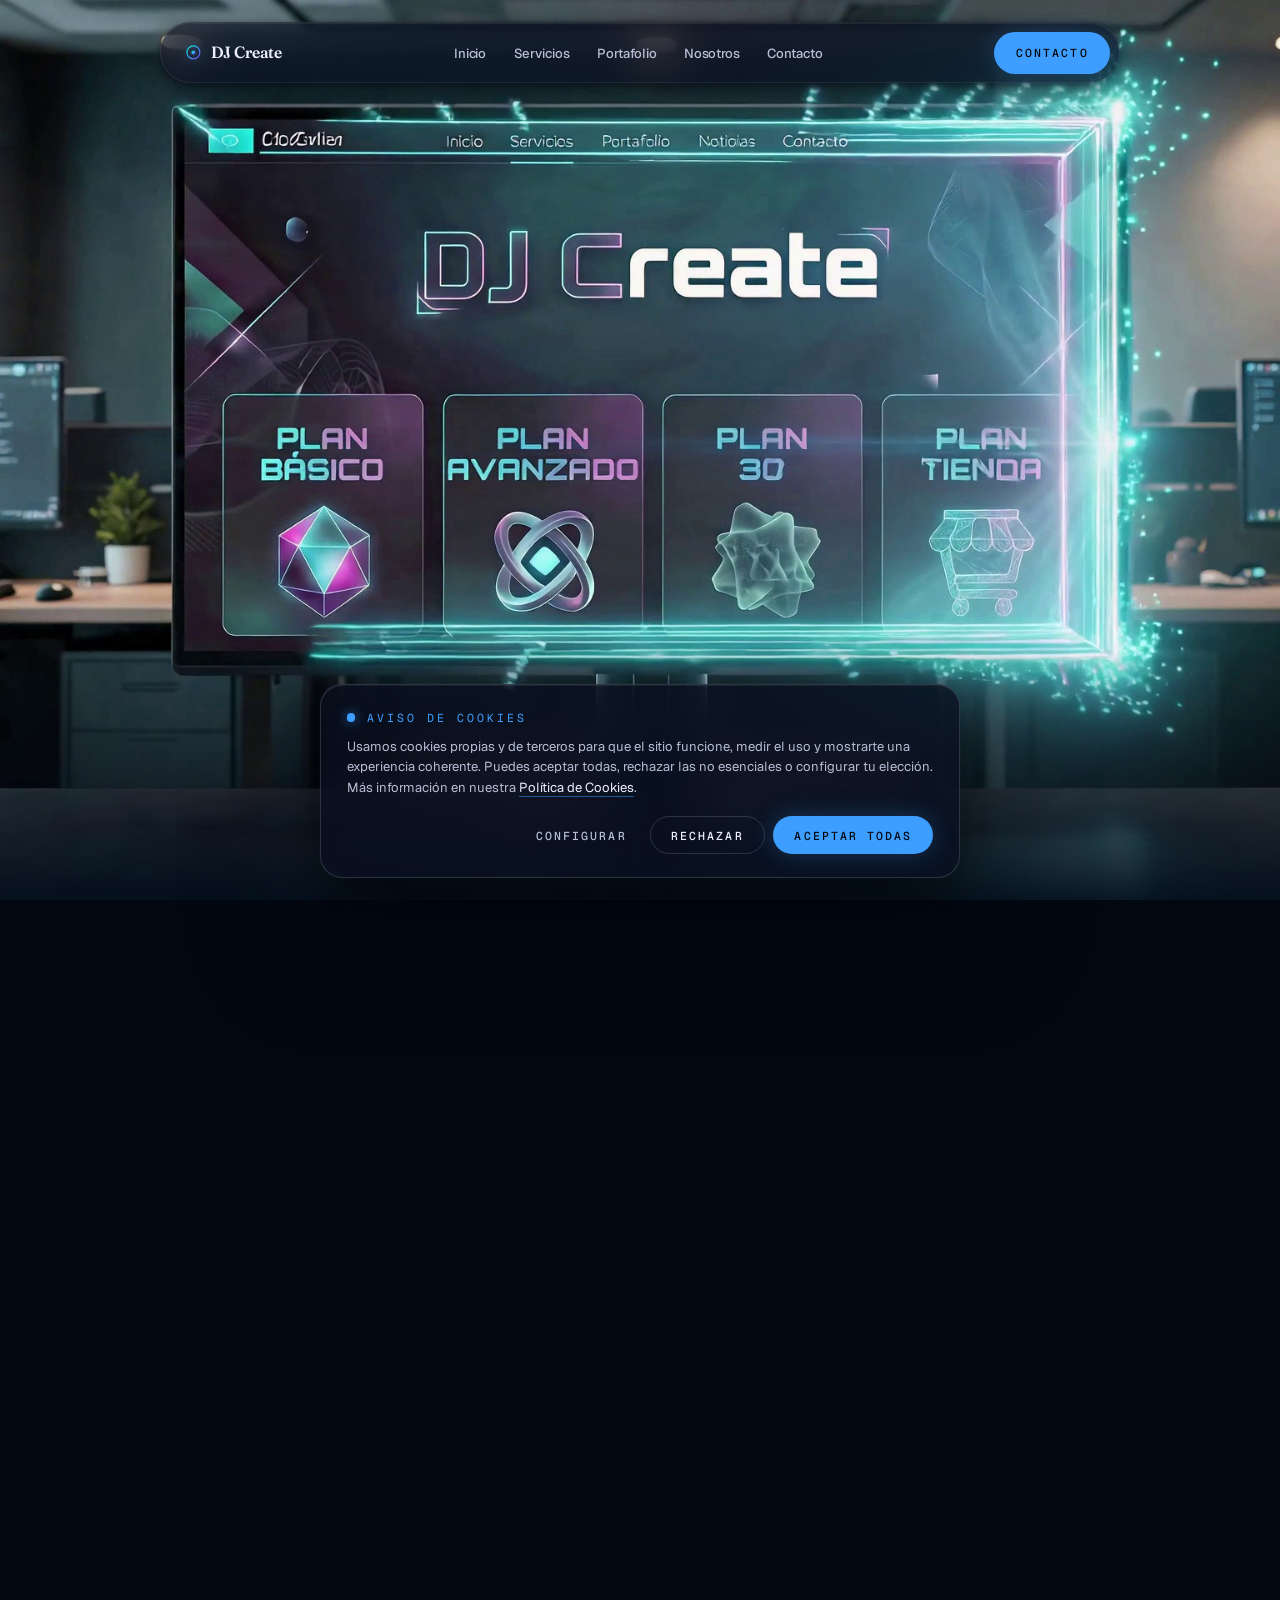
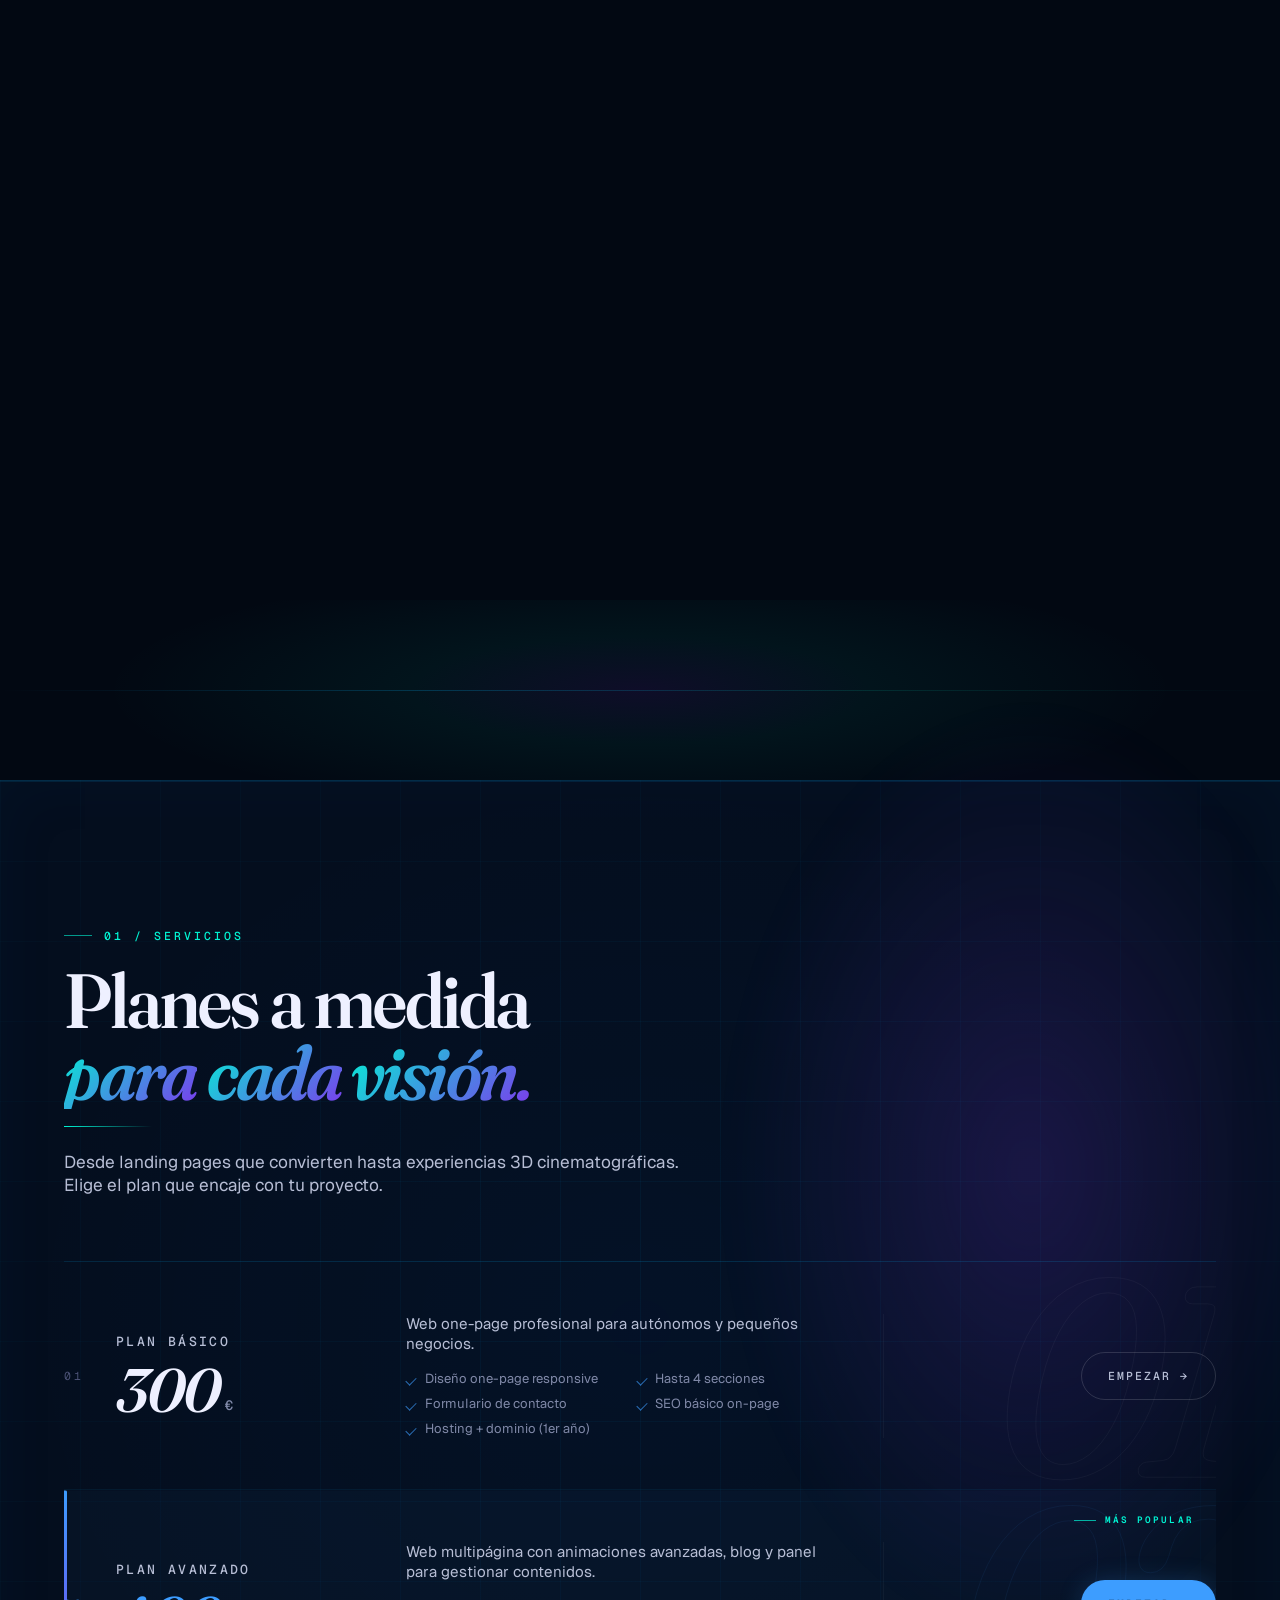
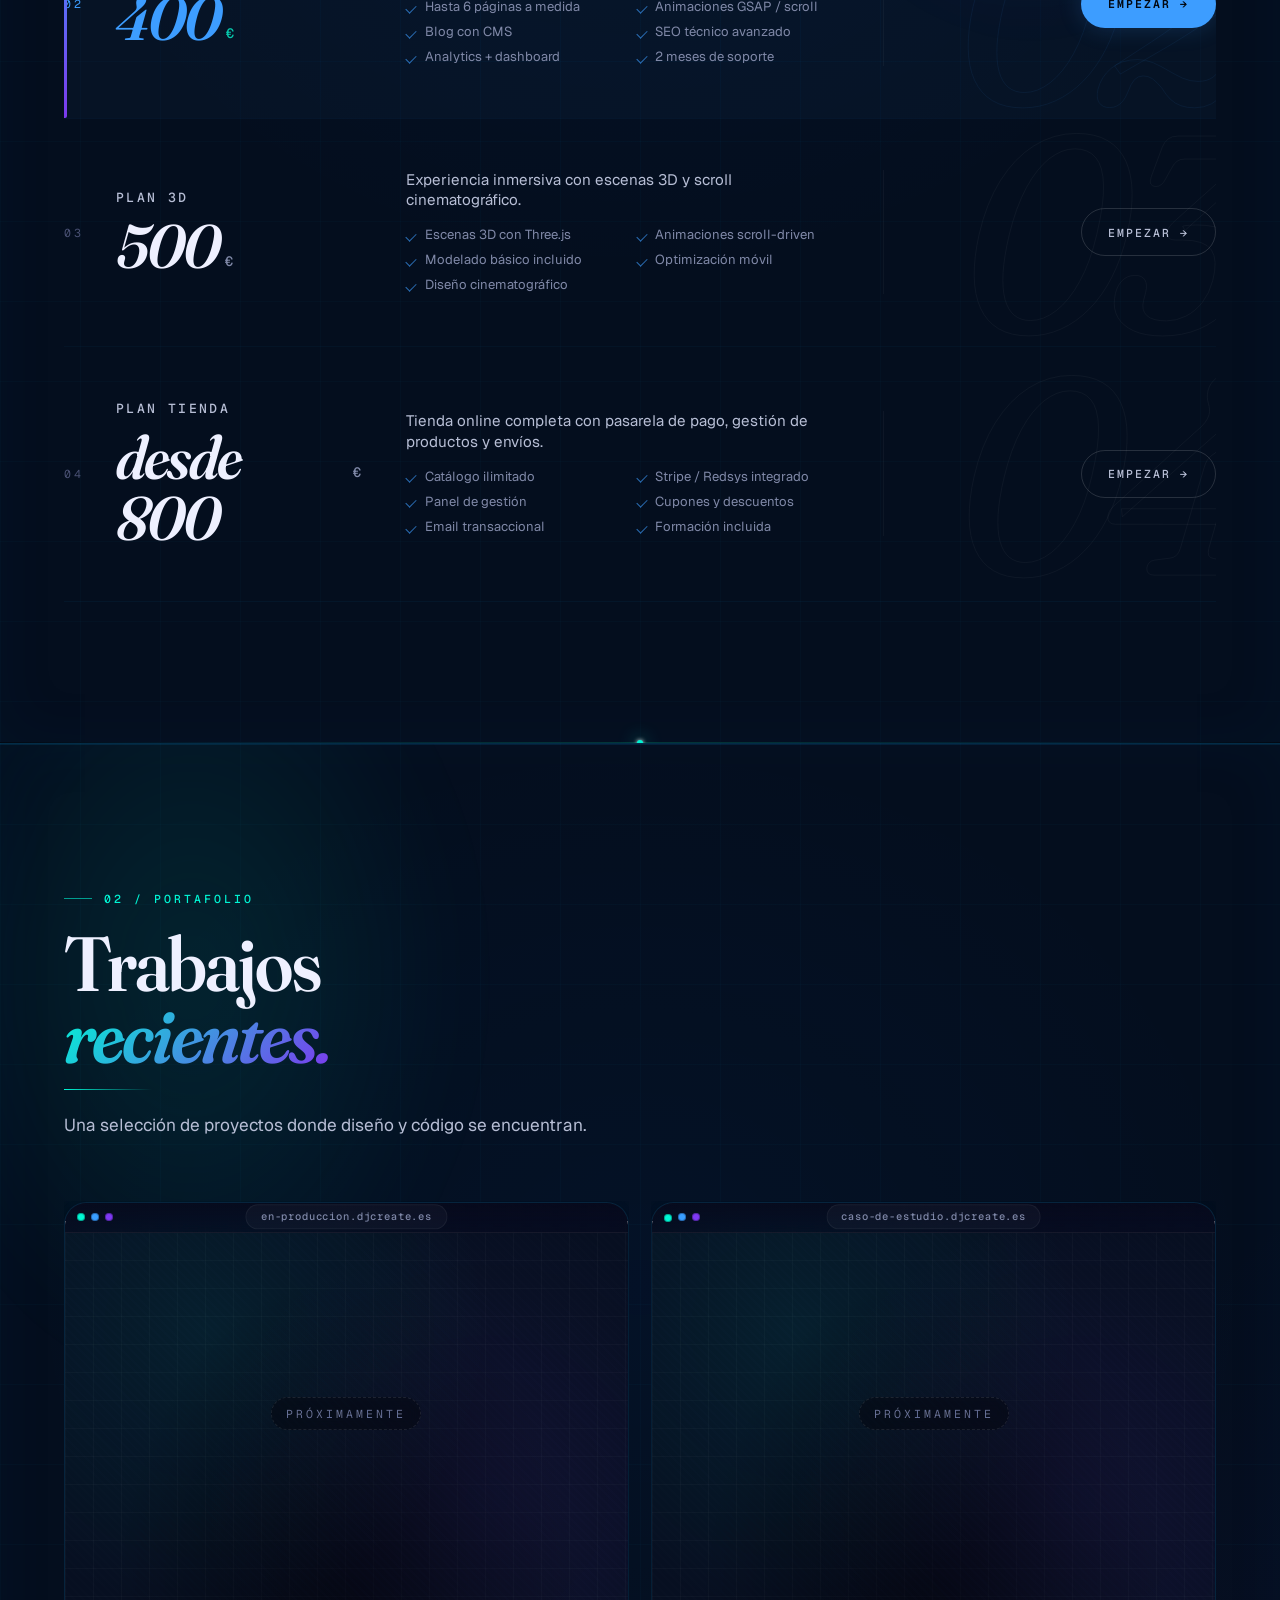
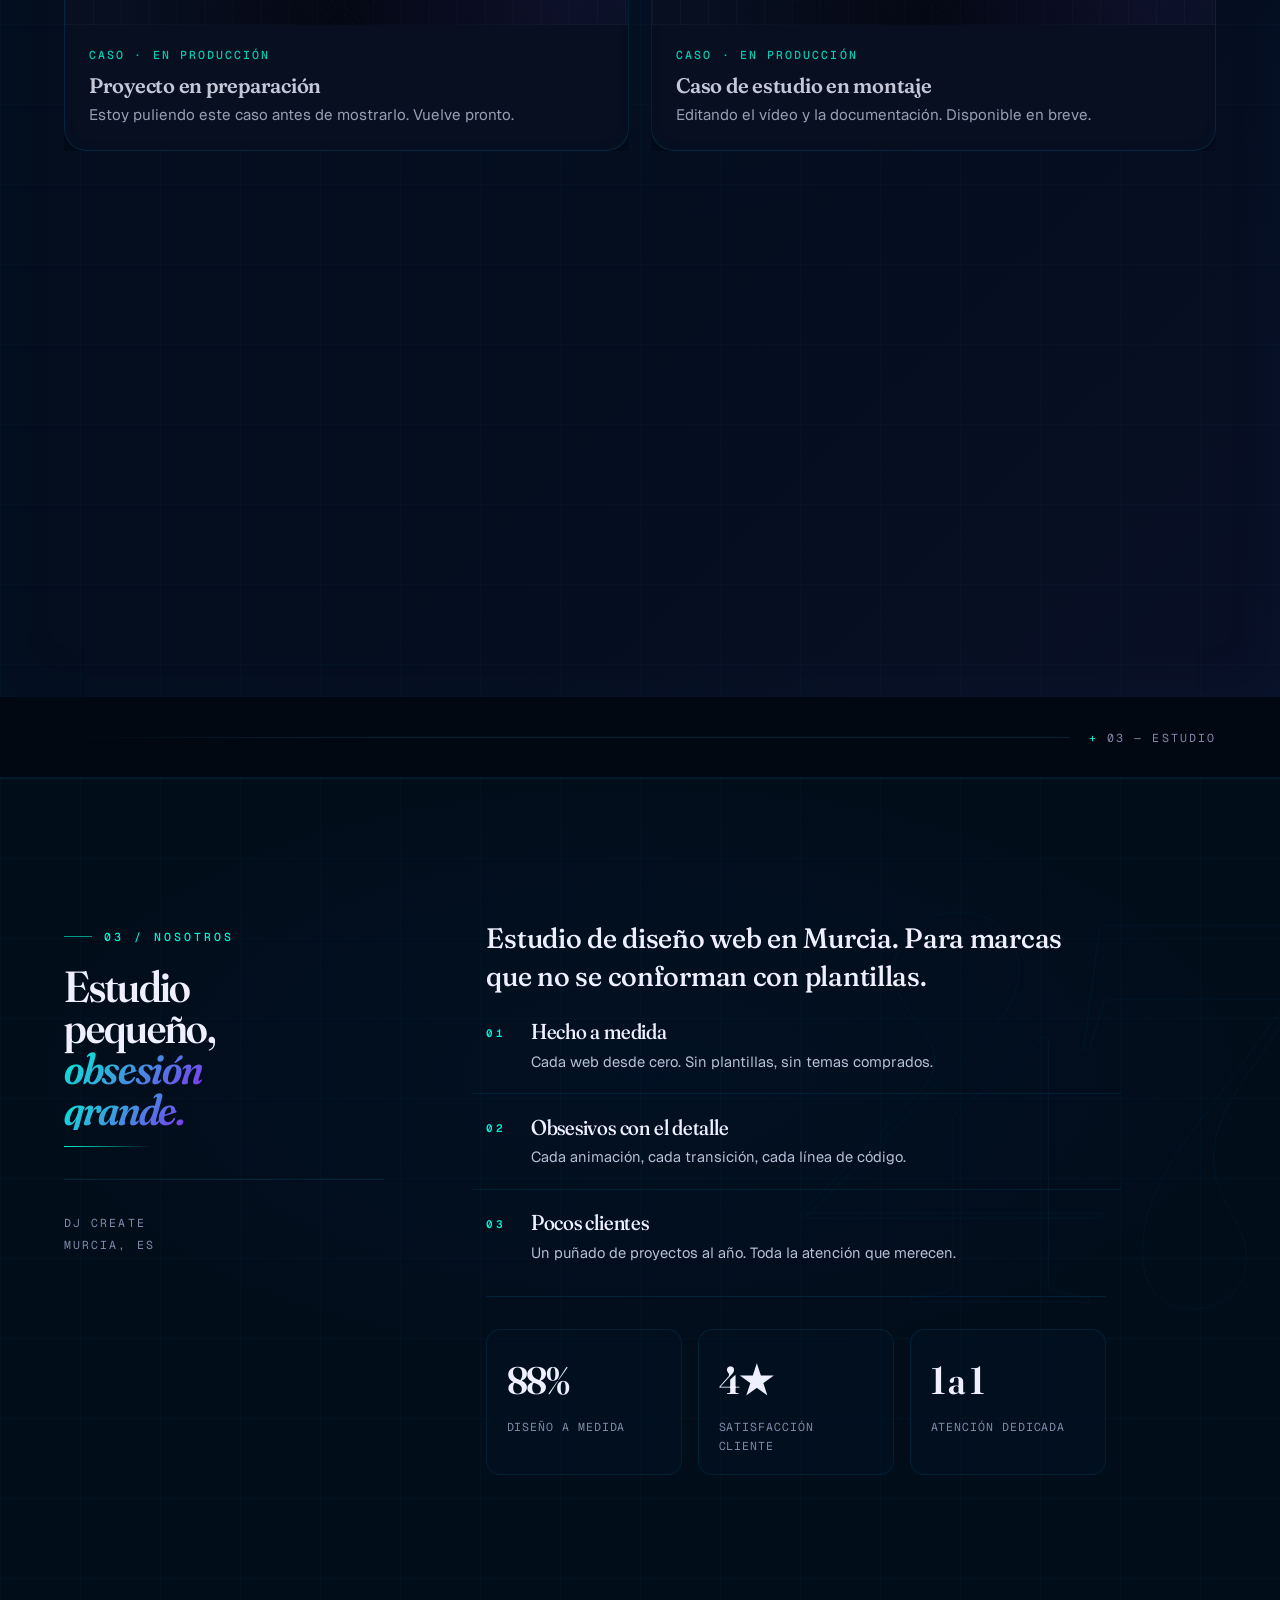
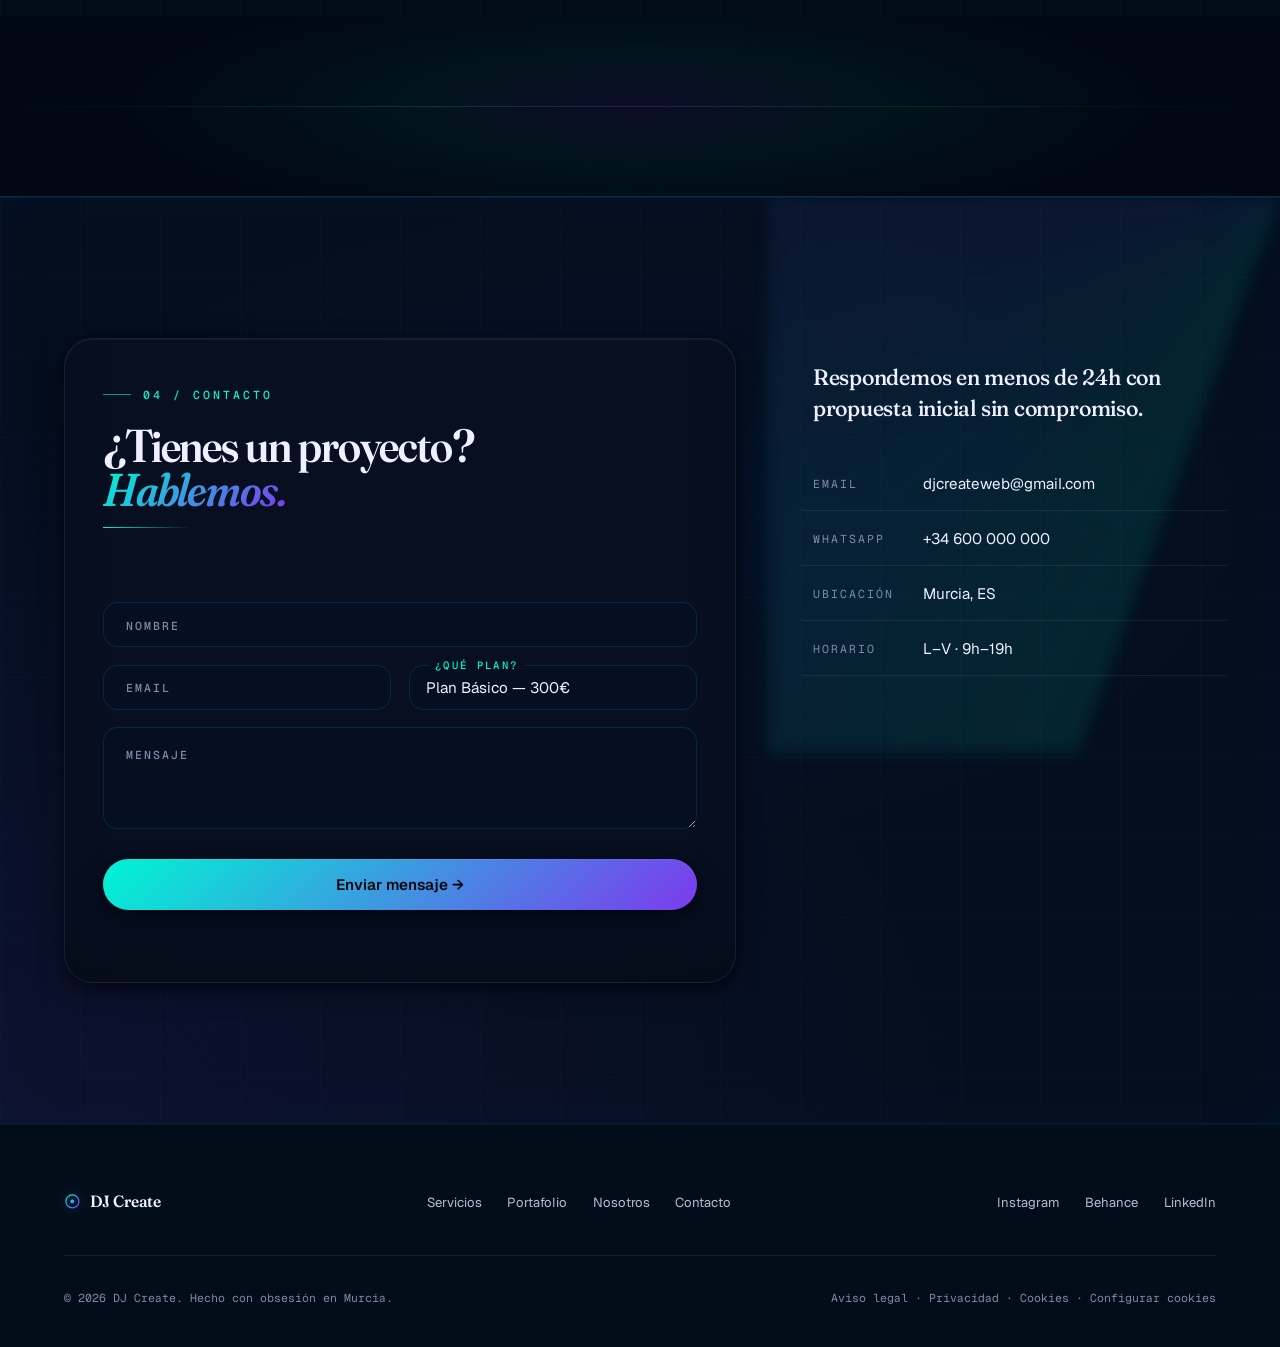
==== commit 1ad88e50: "fix: loader telon puro 5s exactos — sin transiciones circulares CAMBIOS: - Eliminado .dj-loader-iris" ====
--- a/index.html
+++ b/index.html
@@ -22,11 +22,7 @@
   <div id="dj-loader-root" class="dj-loader-root" aria-hidden="true">
 
     <!-- Capa final revelada tras la cortina -->
-    <div class="dj-loader-reveal">
-      <div class="dj-loader-reveal-ring"></div>
-      <div class="dj-loader-reveal-ring"></div>
-      <div class="dj-loader-reveal-ring"></div>
-    </div>
+    <div class="dj-loader-reveal"></div>
 
     <!-- CORTINA: dos mitades con el bg-art duplicado -->
     <div class="dj-loader-curtain">
@@ -71,9 +67,6 @@
     </div>
 
     <!-- Beam y halo -->
-    <div class="dj-loader-beam"></div>
-    <div class="dj-loader-beam-halo"></div>
-    <div class="dj-loader-iris" aria-hidden="true"></div>
 
     <div class="dj-loader-grain"></div>
 
@@ -147,16 +140,12 @@
       document.body.classList.add('dj-loader-active');
       window.scrollTo(0, 0);
 
-      setTimeout(function () {
-        loader.classList.add('dj-loader-blackout');
-        loader.classList.add('dj-loader-opening');
-        window.scrollTo(0, 0);
-      }, 5000);
-
+      // T+4.5s — libera clicks durante los últimos 0.5s del telón
       setTimeout(function () {
         loader.style.pointerEvents = 'none';
-      }, 10500);
-
+      }, 4500);
+
+      // T+5.0s — total exacto: removeChild y libera scroll
       setTimeout(function () {
         document.documentElement.classList.remove('dj-loader-active');
         document.body.classList.remove('dj-loader-active');
@@ -165,7 +154,7 @@
         requestAnimationFrame(function () {
           window.scrollTo(0, 0);
         });
-      }, 11200);
+      }, 5000);
     })();
   </script>
 
--- a/css/intro.css
+++ b/css/intro.css
@@ -33,13 +33,15 @@
   --edge:           rgba(255, 255, 255, 0.04);
 
   /* ───── Timeline ─────
-     Entrada:  0.0s → 3.0s  (3s)
-     Salida:   3.0s → 5.0s  (2s)
-     Cortina:  5.0s → 7.0s  (2s) */
+     Entrada:  0.0s → 1.5s  (1.5s)
+     Visible:  1.5s → 2.5s  (1s)
+     Salida:   2.5s → 3.0s  (0.5s)
+     Telon:    3.0s → 5.0s  (2s)
+     TOTAL:    5s */
   --t-in-start:     0.05s;
-  --t-out-start:    3.00s;
-  --t-curtain:      5.00s;
-  --t-iris:         5.00s;
+  --t-out-start:    2.50s;
+  --t-curtain:      3.00s;
+  --t-curtain-dur:  2.00s;
 
   /* Root */
   position: fixed;
@@ -76,22 +78,6 @@
   overflow: hidden;
 }
 
-#dj-loader-root .dj-loader-reveal-ring {
-  position: absolute;
-  top: 50%; left: 50%;
-  width: 8px; height: 8px;
-  border: 1px solid var(--cyan);
-  border-radius: 50%;
-  transform: translate(-50%, -50%);
-  opacity: 0;
-  animation: dj-loader-reveal-ring 1.6s calc(var(--t-curtain) + 1.0s) ease-out forwards;
-}
-#dj-loader-root .dj-loader-reveal-ring:nth-of-type(2) { animation-delay: calc(var(--t-curtain) + 1.2s); border-color: var(--magenta); }
-#dj-loader-root .dj-loader-reveal-ring:nth-of-type(3) { animation-delay: calc(var(--t-curtain) + 1.4s); }
-@keyframes dj-loader-reveal-ring {
-  0%   { opacity: 0.8; transform: translate(-50%, -50%) scale(1);  }
-  100% { opacity: 0;   transform: translate(-50%, -50%) scale(40); }
-}
 
 /* ====================================================
    CORTINA — dos mitades con overflow hidden
@@ -174,209 +160,6 @@
   0%   { transform: translateX(0)       scale(1)    ; filter: brightness(1); }
   20%  { transform: translateX(2%)      scale(1.01) ; filter: brightness(1.1); }
   100% { transform: translateX(100%)    scale(0.92) ; filter: brightness(0.7); }
-}
-
-/* ====================================================
-   LIGHT BEAM — haz de luz central que precede a la cortina
-   ==================================================== */
-#dj-loader-root .dj-loader-beam {
-  position: absolute;
-  top: 0; bottom: 0; left: 50%;
-  width: 2px;
-  transform: translateX(-50%) scaleY(0);
-  transform-origin: center;
-  background: linear-gradient(180deg,
-    transparent 0%,
-    rgba(94, 229, 216, 0.8) 20%,
-    rgba(255, 255, 255, 1) 50%,
-    rgba(217, 70, 239, 0.8) 80%,
-    transparent 100%);
-  box-shadow:
-    0 0 20px rgba(94, 229, 216, 0.8),
-    0 0 60px rgba(94, 229, 216, 0.5),
-    0 0 100px rgba(217, 70, 239, 0.4);
-  z-index: 3;
-  opacity: 0;
-  animation: dj-loader-beam-sequence 2.0s var(--t-curtain) ease-out forwards;
-  will-change: transform, opacity, width;
-}
-@keyframes dj-loader-beam-sequence {
-  0%   { opacity: 0; transform: translateX(-50%) scaleY(0);    width: 2px; }
-  8%   { opacity: 1; transform: translateX(-50%) scaleY(1);    width: 2px; }
-  16%  { opacity: 1; transform: translateX(-50%) scaleY(1);    width: 2px; }
-  25%  { opacity: 1; transform: translateX(-50%) scaleY(1);    width: 6px; }
-  50%  { opacity: 0.6; width: 4px; }
-  100% { opacity: 0; transform: translateX(-50%) scaleY(1);    width: 2px; }
-}
-
-#dj-loader-root .dj-loader-beam-halo {
-  position: absolute;
-  top: 50%; left: 50%;
-  width: 4px; height: 4px;
-  transform: translate(-50%, -50%);
-  border-radius: 50%;
-  background: radial-gradient(circle, rgba(255,255,255,0.9), rgba(94,229,216,0.4) 30%, transparent 70%);
-  z-index: 4;
-  opacity: 0;
-  animation: dj-loader-halo-flash 1.0s calc(var(--t-curtain) + 0.10s) ease-out forwards;
-}
-@keyframes dj-loader-halo-flash {
-  0%   { opacity: 0; width: 4px;   height: 4px; }
-  30%  { opacity: 1; width: 200px; height: 200px; }
-  100% { opacity: 0; width: 600px; height: 600px; }
-}
-
-#dj-loader-root .dj-loader-iris {
-  position: absolute;
-  top: 50%;
-  left: 50%;
-  width: 0;
-  height: 0;
-  border-radius: 50%;
-  transform: translate(-50%, -50%);
-  border: 1px solid rgba(244, 241, 234, 0.22);
-  box-shadow:
-    0 0 0 200vmax #000,
-    0 0 34px rgba(94, 229, 216, 0.34),
-    0 0 84px rgba(217, 70, 239, 0.18),
-    inset 0 0 42px rgba(94, 229, 216, 0.12);
-  opacity: 0;
-  pointer-events: none;
-  z-index: 30;
-  animation: dj-loader-iris-cover 6s var(--t-iris) linear forwards;
-}
-
-#dj-loader-root .dj-loader-iris::before {
-  content: '';
-  position: absolute;
-  inset: -1px;
-  border-radius: inherit;
-  border: 1px solid rgba(94, 229, 216, 0.38);
-  box-shadow:
-    0 0 18px rgba(94, 229, 216, 0.32),
-    0 0 28px rgba(217, 70, 239, 0.16);
-  opacity: 0;
-  animation: dj-loader-iris-ring 6s var(--t-iris) ease-out forwards;
-}
-
-@keyframes dj-loader-iris-cover {
-  0% {
-    opacity: 1;
-    width: 0;
-    height: 0;
-    box-shadow:
-      0 0 0 200vmax #000,
-      0 0 18px rgba(94, 229, 216, 0.18),
-      0 0 54px rgba(217, 70, 239, 0.10),
-      inset 0 0 24px rgba(94, 229, 216, 0.08);
-  }
-  10% {
-    opacity: 1;
-    width: 8vmax;
-    height: 8vmax;
-    box-shadow:
-      0 0 0 200vmax #000,
-      0 0 34px rgba(94, 229, 216, 0.34),
-      0 0 84px rgba(217, 70, 239, 0.18),
-      inset 0 0 42px rgba(94, 229, 216, 0.12);
-  }
-  20% {
-    opacity: 1;
-    width: 16vmax;
-    height: 16vmax;
-    box-shadow:
-      0 0 0 200vmax #000,
-      0 0 34px rgba(94, 229, 216, 0.34),
-      0 0 84px rgba(217, 70, 239, 0.18),
-      inset 0 0 42px rgba(94, 229, 216, 0.12);
-  }
-  30% {
-    opacity: 1;
-    width: 25vmax;
-    height: 25vmax;
-    box-shadow:
-      0 0 0 200vmax #000,
-      0 0 34px rgba(94, 229, 216, 0.34),
-      0 0 84px rgba(217, 70, 239, 0.18),
-      inset 0 0 42px rgba(94, 229, 216, 0.12);
-  }
-  40% {
-    opacity: 1;
-    width: 35vmax;
-    height: 35vmax;
-    box-shadow:
-      0 0 0 200vmax #000,
-      0 0 34px rgba(94, 229, 216, 0.34),
-      0 0 84px rgba(217, 70, 239, 0.18),
-      inset 0 0 42px rgba(94, 229, 216, 0.12);
-  }
-  50% {
-    opacity: 1;
-    width: 47vmax;
-    height: 47vmax;
-    box-shadow:
-      0 0 0 200vmax #000,
-      0 0 34px rgba(94, 229, 216, 0.34),
-      0 0 84px rgba(217, 70, 239, 0.18),
-      inset 0 0 42px rgba(94, 229, 216, 0.12);
-  }
-  60% {
-    opacity: 1;
-    width: 60vmax;
-    height: 60vmax;
-    box-shadow:
-      0 0 0 200vmax #000,
-      0 0 34px rgba(94, 229, 216, 0.34),
-      0 0 84px rgba(217, 70, 239, 0.18),
-      inset 0 0 42px rgba(94, 229, 216, 0.12);
-  }
-  70% {
-    opacity: 1;
-    width: 75vmax;
-    height: 75vmax;
-    box-shadow:
-      0 0 0 200vmax #000,
-      0 0 34px rgba(94, 229, 216, 0.34),
-      0 0 84px rgba(217, 70, 239, 0.18),
-      inset 0 0 42px rgba(94, 229, 216, 0.12);
-  }
-  80% {
-    opacity: 1;
-    width: 92vmax;
-    height: 92vmax;
-    box-shadow:
-      0 0 0 200vmax #000,
-      0 0 34px rgba(94, 229, 216, 0.34),
-      0 0 84px rgba(217, 70, 239, 0.18),
-      inset 0 0 42px rgba(94, 229, 216, 0.12);
-  }
-  90% {
-    opacity: 1;
-    width: 110vmax;
-    height: 110vmax;
-    box-shadow:
-      0 0 0 200vmax #000,
-      0 0 34px rgba(94, 229, 216, 0.34),
-      0 0 84px rgba(217, 70, 239, 0.18),
-      inset 0 0 42px rgba(94, 229, 216, 0.12);
-  }
-  100% {
-    opacity: 0;
-    width: 130vmax;
-    height: 130vmax;
-    box-shadow:
-      0 0 0 0 #000,
-      0 0 0 rgba(94, 229, 216, 0),
-      0 0 0 rgba(217, 70, 239, 0),
-      inset 0 0 0 rgba(94, 229, 216, 0);
-  }
-}
-
-@keyframes dj-loader-iris-ring {
-  0%   { opacity: 0; transform: scale(0.86); }
-  16%  { opacity: 0.85; transform: scale(1); }
-  76%  { opacity: 0.45; }
-  100% { opacity: 0; transform: scale(1.015); }
 }
 
 /* ====================================================
@@ -703,7 +486,7 @@
   transform: translateX(-34px) skewX(-8deg);
   filter: blur(20px);
   will-change: transform, filter, opacity;
-  animation: dj-loader-letter-sweep .72s calc(var(--t-in-start) + .72s + var(--char-delay)) cubic-bezier(.16,.84,.24,1) forwards;
+  animation: dj-loader-letter-sweep .55s calc(var(--t-in-start) + .35s + var(--char-delay)) cubic-bezier(.16,.84,.24,1) forwards;
 }
 
 #dj-loader-root .dj-loader-divider {
@@ -798,7 +581,7 @@
   width: 0%;
   background: linear-gradient(90deg, var(--cyan), var(--magenta));
   box-shadow: 0 0 8px rgba(94, 229, 216, 0.4);
-  animation: dj-loader-load 2.6s calc(var(--t-in-start) + 0.4s) cubic-bezier(.2,.7,.3,1) forwards;
+  animation: dj-loader-load 1.6s calc(var(--t-in-start) + 0.4s) cubic-bezier(.2,.7,.3,1) forwards;
 }
 @keyframes dj-loader-load { 0% { width: 0%; } 100% { width: 100%; } }
 
@@ -881,80 +664,65 @@
 }
 
 /* ====================================================
-   ASIGNACIÓN — entrada (3s total) + salida (2s total)
+   ASIGNACIÓN — entrada (1.5s) + salida (0.5s)  TOTAL 5s
    ==================================================== */
 #dj-loader-root .dj-loader-topbar .dj-loader-left {
   opacity: 0;
   animation:
-    dj-loader-in-slide-left 1.0s var(--t-in-start)                    cubic-bezier(.2,.8,.2,1) forwards,
-    dj-loader-out-fade-up   0.6s calc(var(--t-out-start) + 1.10s)      cubic-bezier(.5,0,.7,.4) forwards;
+    dj-loader-in-slide-left 0.7s var(--t-in-start)                    cubic-bezier(.2,.8,.2,1) forwards,
+    dj-loader-out-fade-up   0.4s calc(var(--t-out-start) + 0.20s)      cubic-bezier(.5,0,.7,.4) forwards;
 }
 #dj-loader-root .dj-loader-topbar .dj-loader-center {
   opacity: 0;
   animation:
-    dj-loader-in-pop        1.0s calc(var(--t-in-start) + 0.30s)       cubic-bezier(.4,1.6,.4,1) forwards,
-    dj-loader-out-pop-down  0.6s calc(var(--t-out-start) + 0.95s)      cubic-bezier(.5,0,.7,.4) forwards;
+    dj-loader-in-pop        0.7s calc(var(--t-in-start) + 0.10s)       cubic-bezier(.4,1.6,.4,1) forwards,
+    dj-loader-out-pop-down  0.4s calc(var(--t-out-start) + 0.15s)      cubic-bezier(.5,0,.7,.4) forwards;
 }
 #dj-loader-root .dj-loader-topbar .dj-loader-right {
   opacity: 0;
   animation:
-    dj-loader-in-slide-right 1.0s calc(var(--t-in-start) + 0.55s)      cubic-bezier(.2,.8,.2,1) forwards,
-    dj-loader-out-fade-up    0.6s calc(var(--t-out-start) + 1.10s)     cubic-bezier(.5,0,.7,.4) forwards;
+    dj-loader-in-slide-right 0.7s calc(var(--t-in-start) + 0.20s)      cubic-bezier(.2,.8,.2,1) forwards,
+    dj-loader-out-fade-up    0.4s calc(var(--t-out-start) + 0.20s)     cubic-bezier(.5,0,.7,.4) forwards;
 }
 
 #dj-loader-root .dj-loader-logo {
   opacity: 1;
   animation:
-    dj-loader-out-blur-zoom  1.0s calc(var(--t-out-start) + 0.85s)     cubic-bezier(.6,.05,.85,.5) forwards;
+    dj-loader-out-blur-zoom  0.5s calc(var(--t-out-start) + 0.10s)     cubic-bezier(.6,.05,.85,.5) forwards;
   will-change: transform, filter, opacity;
 }
 
 #dj-loader-root .dj-loader-divider {
   opacity: 0;
   animation:
-    dj-loader-in-expand-x    1.0s calc(var(--t-in-start) + 1.40s)      cubic-bezier(.4,0,.2,1) forwards,
-    dj-loader-out-collapse-x 0.6s calc(var(--t-out-start) + 0.55s)     cubic-bezier(.5,0,.7,.4) forwards;
+    dj-loader-in-expand-x    0.7s calc(var(--t-in-start) + 0.45s)      cubic-bezier(.4,0,.2,1) forwards,
+    dj-loader-out-collapse-x 0.4s var(--t-out-start)                    cubic-bezier(.5,0,.7,.4) forwards;
 }
 
 #dj-loader-root .dj-loader-tagline {
   opacity: 0;
   animation:
-    dj-loader-in-fade-up    1.0s calc(var(--t-in-start) + 1.70s)       cubic-bezier(.2,.7,.2,1) forwards,
-    dj-loader-out-fade-down 0.6s calc(var(--t-out-start) + 0.30s)      cubic-bezier(.5,0,.7,.4) forwards;
+    dj-loader-in-fade-up    0.7s calc(var(--t-in-start) + 0.55s)       cubic-bezier(.2,.7,.2,1) forwards,
+    dj-loader-out-fade-down 0.4s calc(var(--t-out-start) + 0.05s)      cubic-bezier(.5,0,.7,.4) forwards;
 }
 
 #dj-loader-root .dj-loader-footer-block .dj-loader-left {
   opacity: 0;
   animation:
-    dj-loader-in-fade-up-from-bottom-left 1.0s calc(var(--t-in-start) + 2.00s) cubic-bezier(.2,.7,.2,1) forwards,
-    dj-loader-out-slide-left              0.7s var(--t-out-start)               cubic-bezier(.5,0,.7,.4) forwards;
+    dj-loader-in-fade-up-from-bottom-left 0.7s calc(var(--t-in-start) + 0.65s) cubic-bezier(.2,.7,.2,1) forwards,
+    dj-loader-out-slide-left              0.4s var(--t-out-start)               cubic-bezier(.5,0,.7,.4) forwards;
 }
 #dj-loader-root .dj-loader-status {
   opacity: 0;
   animation:
-    dj-loader-in-fade        1.0s calc(var(--t-in-start) + 2.15s)      ease-out forwards,
-    dj-loader-out-blur-zoom  0.7s calc(var(--t-out-start) + 0.60s)     cubic-bezier(.5,0,.7,.4) forwards;
+    dj-loader-in-fade        0.7s calc(var(--t-in-start) + 0.75s)      ease-out forwards,
+    dj-loader-out-blur-zoom  0.4s calc(var(--t-out-start) + 0.10s)     cubic-bezier(.5,0,.7,.4) forwards;
 }
 #dj-loader-root .dj-loader-footer-block .dj-loader-right {
   opacity: 0;
   animation:
-    dj-loader-in-fade-up-from-bottom-right 1.0s calc(var(--t-in-start) + 2.30s) cubic-bezier(.2,.7,.2,1) forwards,
-    dj-loader-out-slide-right              0.7s calc(var(--t-out-start) + 0.10s) cubic-bezier(.5,0,.7,.4) forwards;
-}
-
-#dj-loader-root.dj-loader-blackout .dj-loader-reveal,
-#dj-loader-root.dj-loader-blackout .dj-loader-curtain,
-#dj-loader-root.dj-loader-blackout .dj-loader-stage,
-#dj-loader-root.dj-loader-blackout .dj-loader-frame,
-#dj-loader-root.dj-loader-blackout .dj-loader-grain,
-#dj-loader-root.dj-loader-blackout .dj-loader-beam,
-#dj-loader-root.dj-loader-blackout .dj-loader-beam-halo {
-  opacity: 0 !important;
-  transition: opacity 0.35s ease-out;
-}
-
-#dj-loader-root.dj-loader-opening {
-  background: transparent;
+    dj-loader-in-fade-up-from-bottom-right 0.7s calc(var(--t-in-start) + 0.85s) cubic-bezier(.2,.7,.2,1) forwards,
+    dj-loader-out-slide-right              0.4s calc(var(--t-out-start) + 0.05s) cubic-bezier(.5,0,.7,.4) forwards;
 }
 
 /* ---------- MOBILE ---------- */
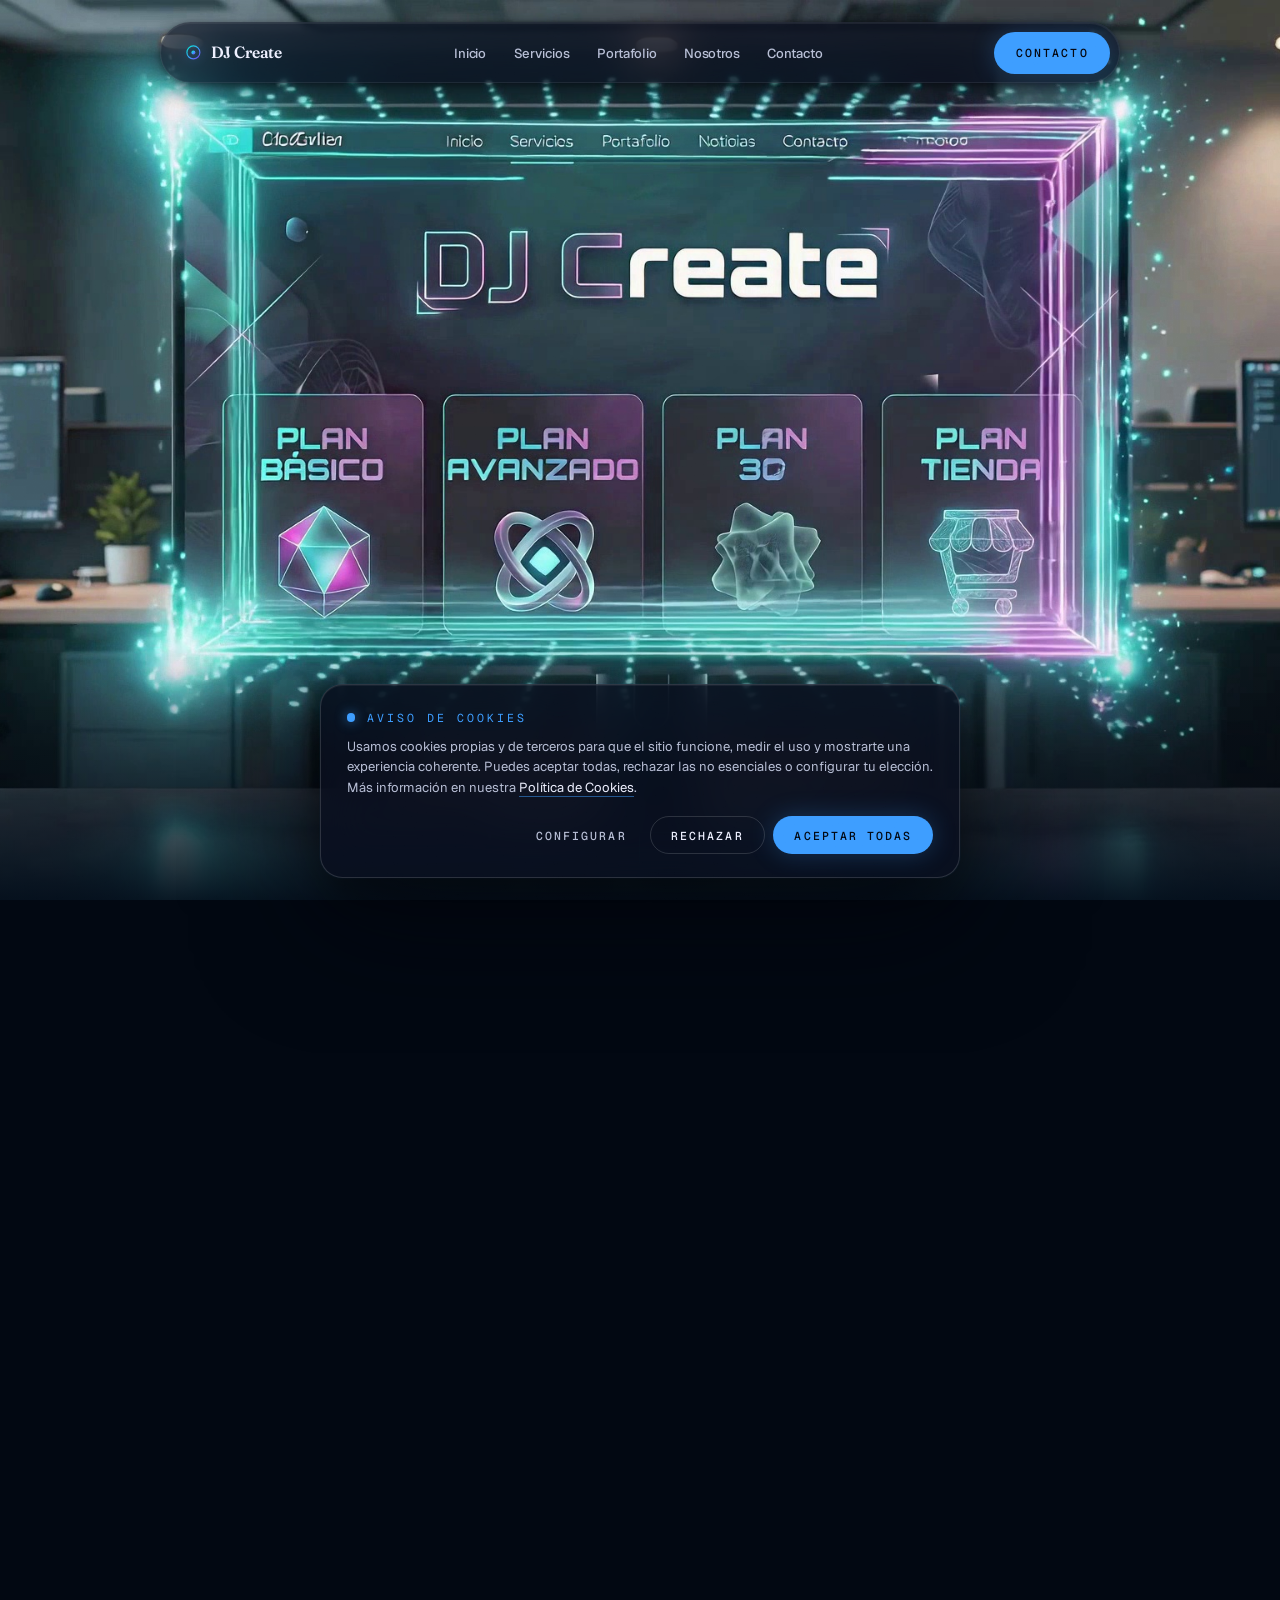
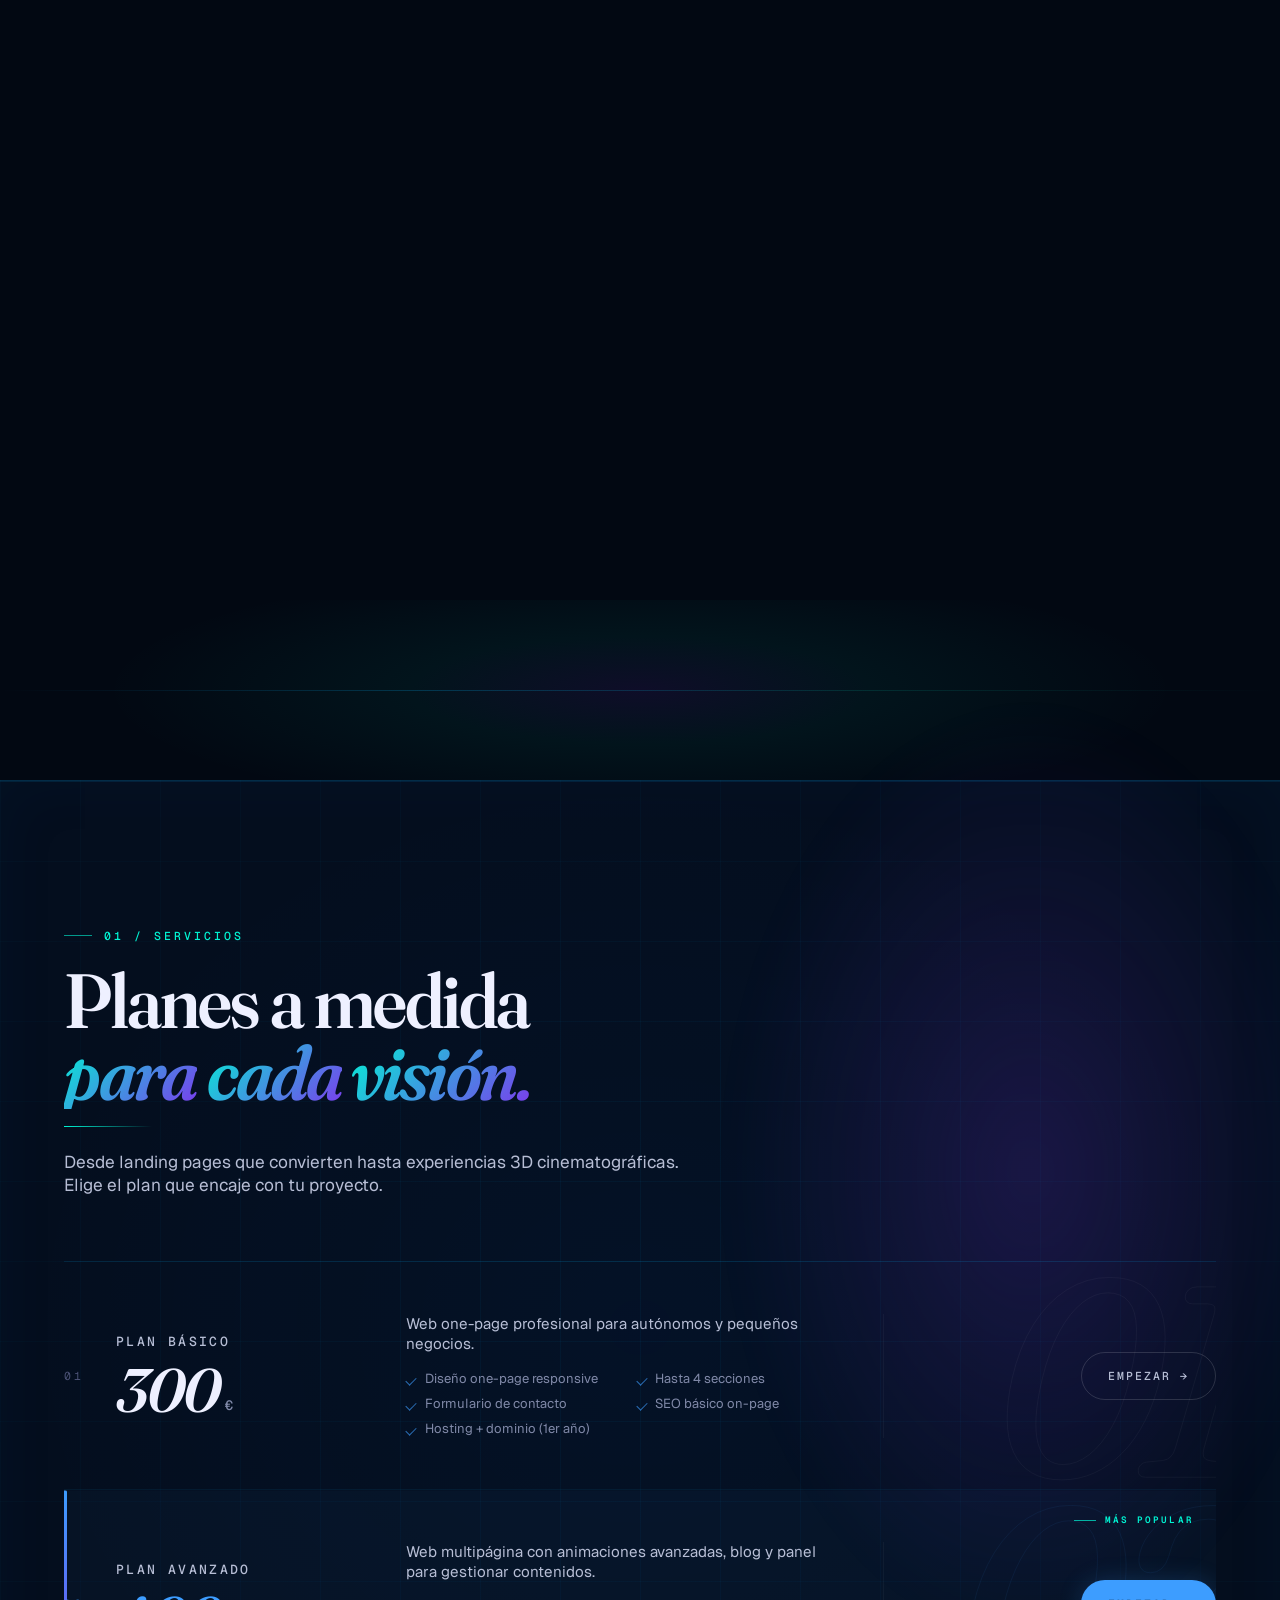
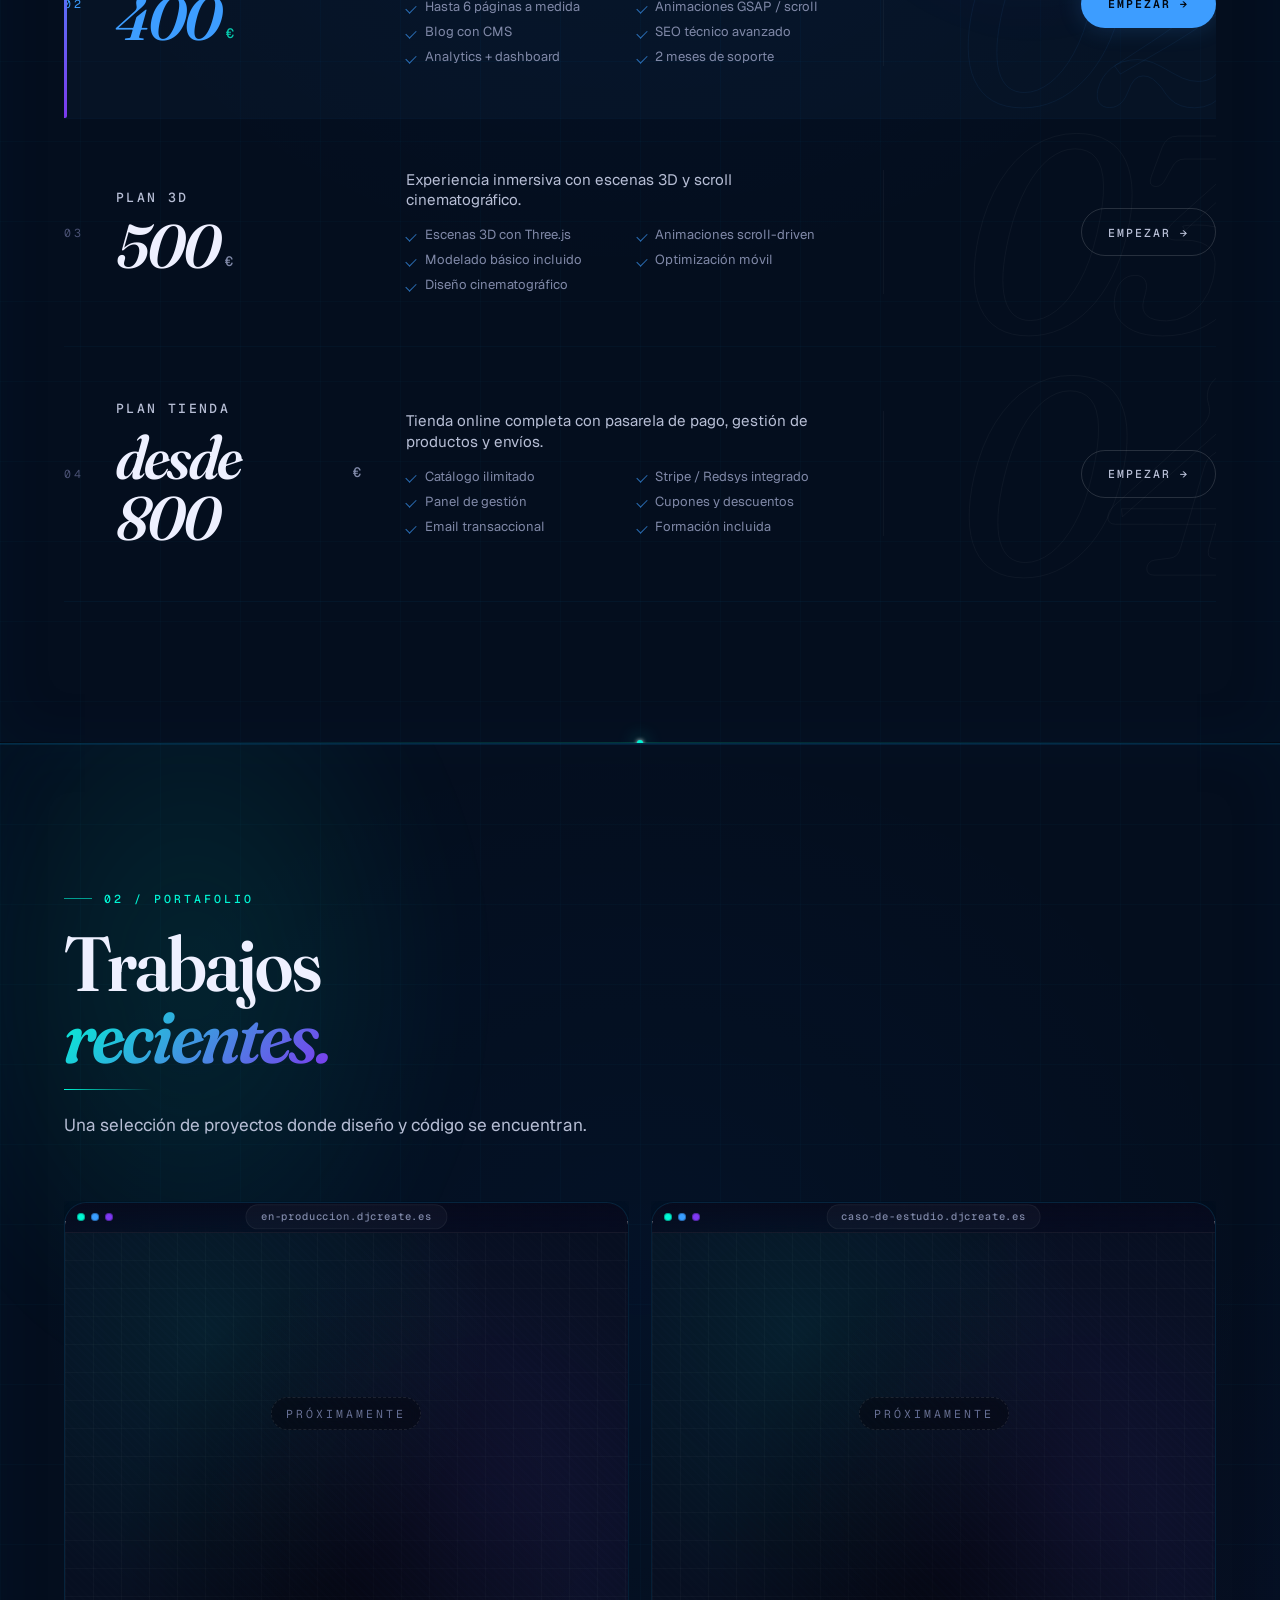
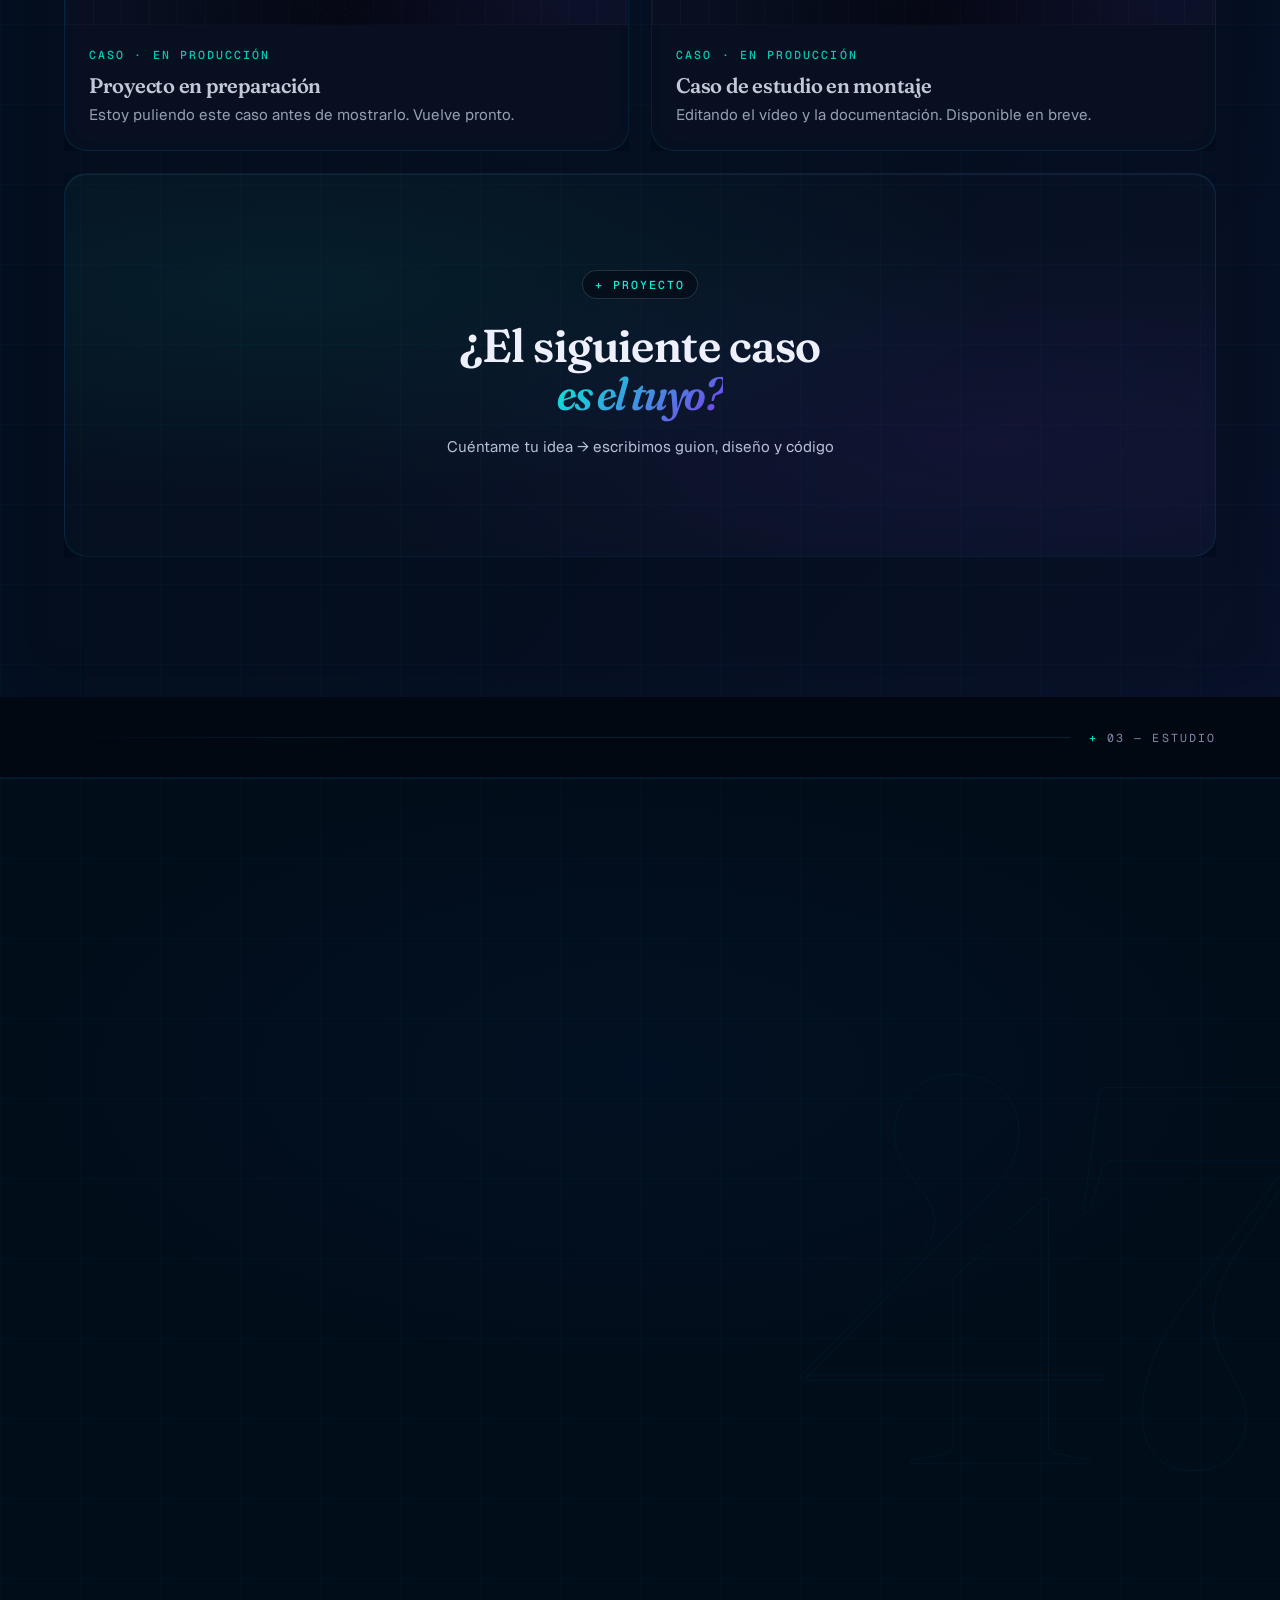
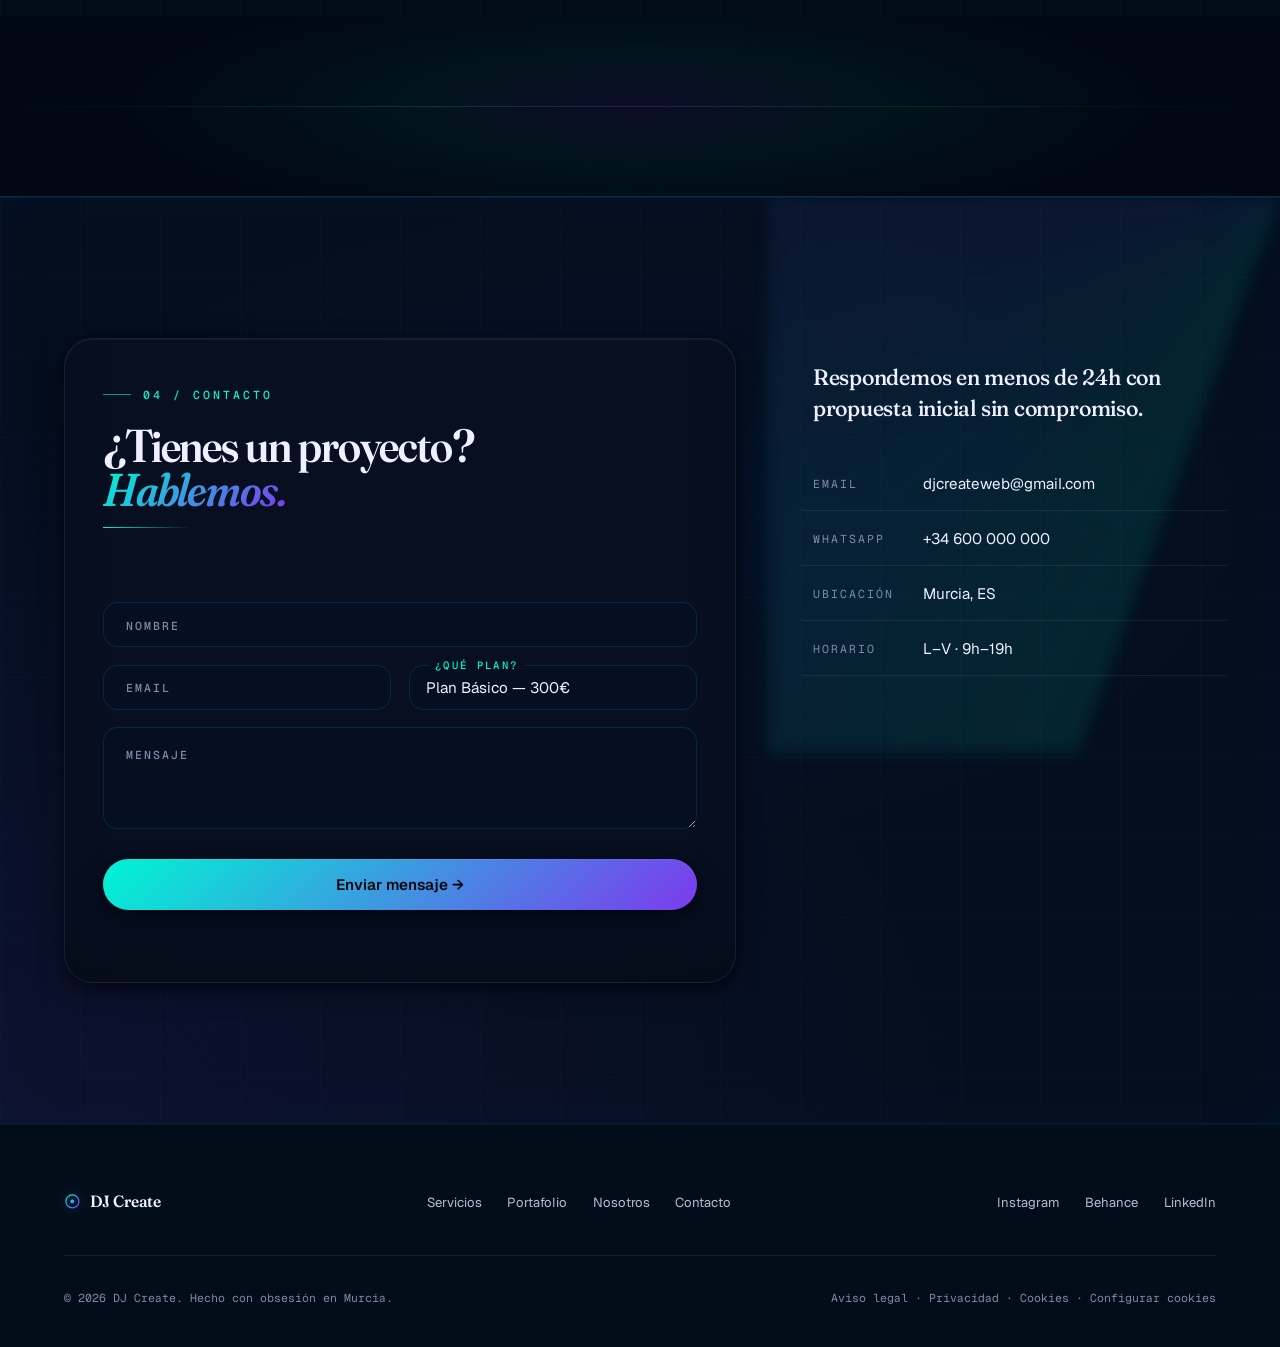
==== commit 1d69ad53: "fix: elimina #heroLoader que tapaba la pagina detras del telon CAUSA RAIZ del 'se queda negro': El l" ====
--- a/index.html
+++ b/index.html
@@ -197,11 +197,6 @@
     <!-- Fade-out: oculta progresivamente los frames finales del vídeo
          para evitar que el texto baked-in se solape con el hero-content -->
     <div id="heroFadeout" aria-hidden="true"></div>
-
-    <div id="heroLoader" class="hero-loader">
-      <div class="hero-loader-bar"><span id="heroProgress"></span></div>
-      <p>Cargando experiencia</p>
-    </div>
 
     <div class="hero-overlay">
       <div class="hero-content" id="heroContent">
--- a/css/intro.css
+++ b/css/intro.css
@@ -9,16 +9,16 @@
 body.dj-loader-active { overflow: hidden; }
 
 #dj-loader-root {
-  /* ───── Tokens ───── */
-  --bg-0:           #0a0a0c;
-  --bg-1:           #111114;
-  --bg-2:           #16161b;
-
-  --plane-a:        #1a1a20;
-  --plane-b:        #15151a;
-  --plane-c:        #131317;
-  --plane-d:        #181820;
-  --plane-e:        #0f0f13;
+  /* ───── Tokens — paleta editorial navy-ink con contraste ───── */
+  --bg-0:           #08101e;
+  --bg-1:           #131c33;
+  --bg-2:           #1d2942;
+
+  --plane-a:        #283655;
+  --plane-b:        #1c2742;
+  --plane-c:        #161f37;
+  --plane-d:        #21304f;
+  --plane-e:        #0d1428;
 
   --ink:            #f4f1ea;
   --ink-soft:       #c9c5bc;
@@ -34,21 +34,21 @@
 
   /* ───── Timeline ─────
      Entrada:  0.0s → 1.5s  (1.5s)
-     Visible:  1.5s → 2.5s  (1s)
-     Salida:   2.5s → 3.0s  (0.5s)
-     Telon:    3.0s → 5.0s  (2s)
+     Visible:  1.5s → 1.8s  (0.3s)
+     Salida:   1.8s → 2.0s  (0.2s) — fade rápido del contenido
+     Telón:    2.0s → 5.0s  (3s — apertura completa)
      TOTAL:    5s */
   --t-in-start:     0.05s;
-  --t-out-start:    2.50s;
-  --t-curtain:      3.00s;
-  --t-curtain-dur:  2.00s;
+  --t-out-start:    1.80s;
+  --t-curtain:      2.00s;
+  --t-curtain-dur:  3.00s;
 
   /* Root */
   position: fixed;
   inset: 0;
   width: 100vw;
   height: 100vh;
-  background: #000;
+  background: transparent; /* la cortina y el bg-art se encargan del fondo durante la intro */
   color: var(--ink);
   font-family: 'Inter', sans-serif;
   -webkit-font-smoothing: antialiased;
@@ -72,7 +72,7 @@
   position: absolute;
   inset: 0;
   z-index: 0;
-  background: radial-gradient(circle at 50% 50%, #060608 0%, #000 70%);
+  background: transparent; /* deja ver la página detrás cuando se abre el telón */
   display: grid;
   place-items: center;
   overflow: hidden;
@@ -111,7 +111,7 @@
   pointer-events: none;
   opacity: 0;
   z-index: 2;
-  animation: dj-loader-trail-show 1.8s calc(var(--t-curtain) + 0.20s) ease-out forwards;
+  animation: dj-loader-trail-show var(--t-curtain-dur) var(--t-curtain) ease-out forwards;
 }
 #dj-loader-root .dj-loader-curtain-half.dj-loader-right::after {
   content: '';
@@ -126,7 +126,7 @@
   pointer-events: none;
   opacity: 0;
   z-index: 2;
-  animation: dj-loader-trail-show 1.8s calc(var(--t-curtain) + 0.20s) ease-out forwards;
+  animation: dj-loader-trail-show var(--t-curtain-dur) var(--t-curtain) ease-out forwards;
 }
 @keyframes dj-loader-trail-show {
   0%   { opacity: 0; }
@@ -146,10 +146,10 @@
 #dj-loader-root .dj-loader-curtain-half.dj-loader-right .dj-loader-curtain-content { right: 0; }
 
 #dj-loader-root .dj-loader-curtain-half.dj-loader-left  .dj-loader-curtain-content {
-  animation: dj-loader-curtain-out-left 1.8s calc(var(--t-curtain) + 0.20s) cubic-bezier(.76,.0,.24,1) forwards;
+  animation: dj-loader-curtain-out-left var(--t-curtain-dur) var(--t-curtain) cubic-bezier(.76,.0,.24,1) forwards;
 }
 #dj-loader-root .dj-loader-curtain-half.dj-loader-right .dj-loader-curtain-content {
-  animation: dj-loader-curtain-out-right 1.8s calc(var(--t-curtain) + 0.20s) cubic-bezier(.76,.0,.24,1) forwards;
+  animation: dj-loader-curtain-out-right var(--t-curtain-dur) var(--t-curtain) cubic-bezier(.76,.0,.24,1) forwards;
 }
 @keyframes dj-loader-curtain-out-left {
   0%   { transform: translateX(0)       scale(1)    ; filter: brightness(1); }
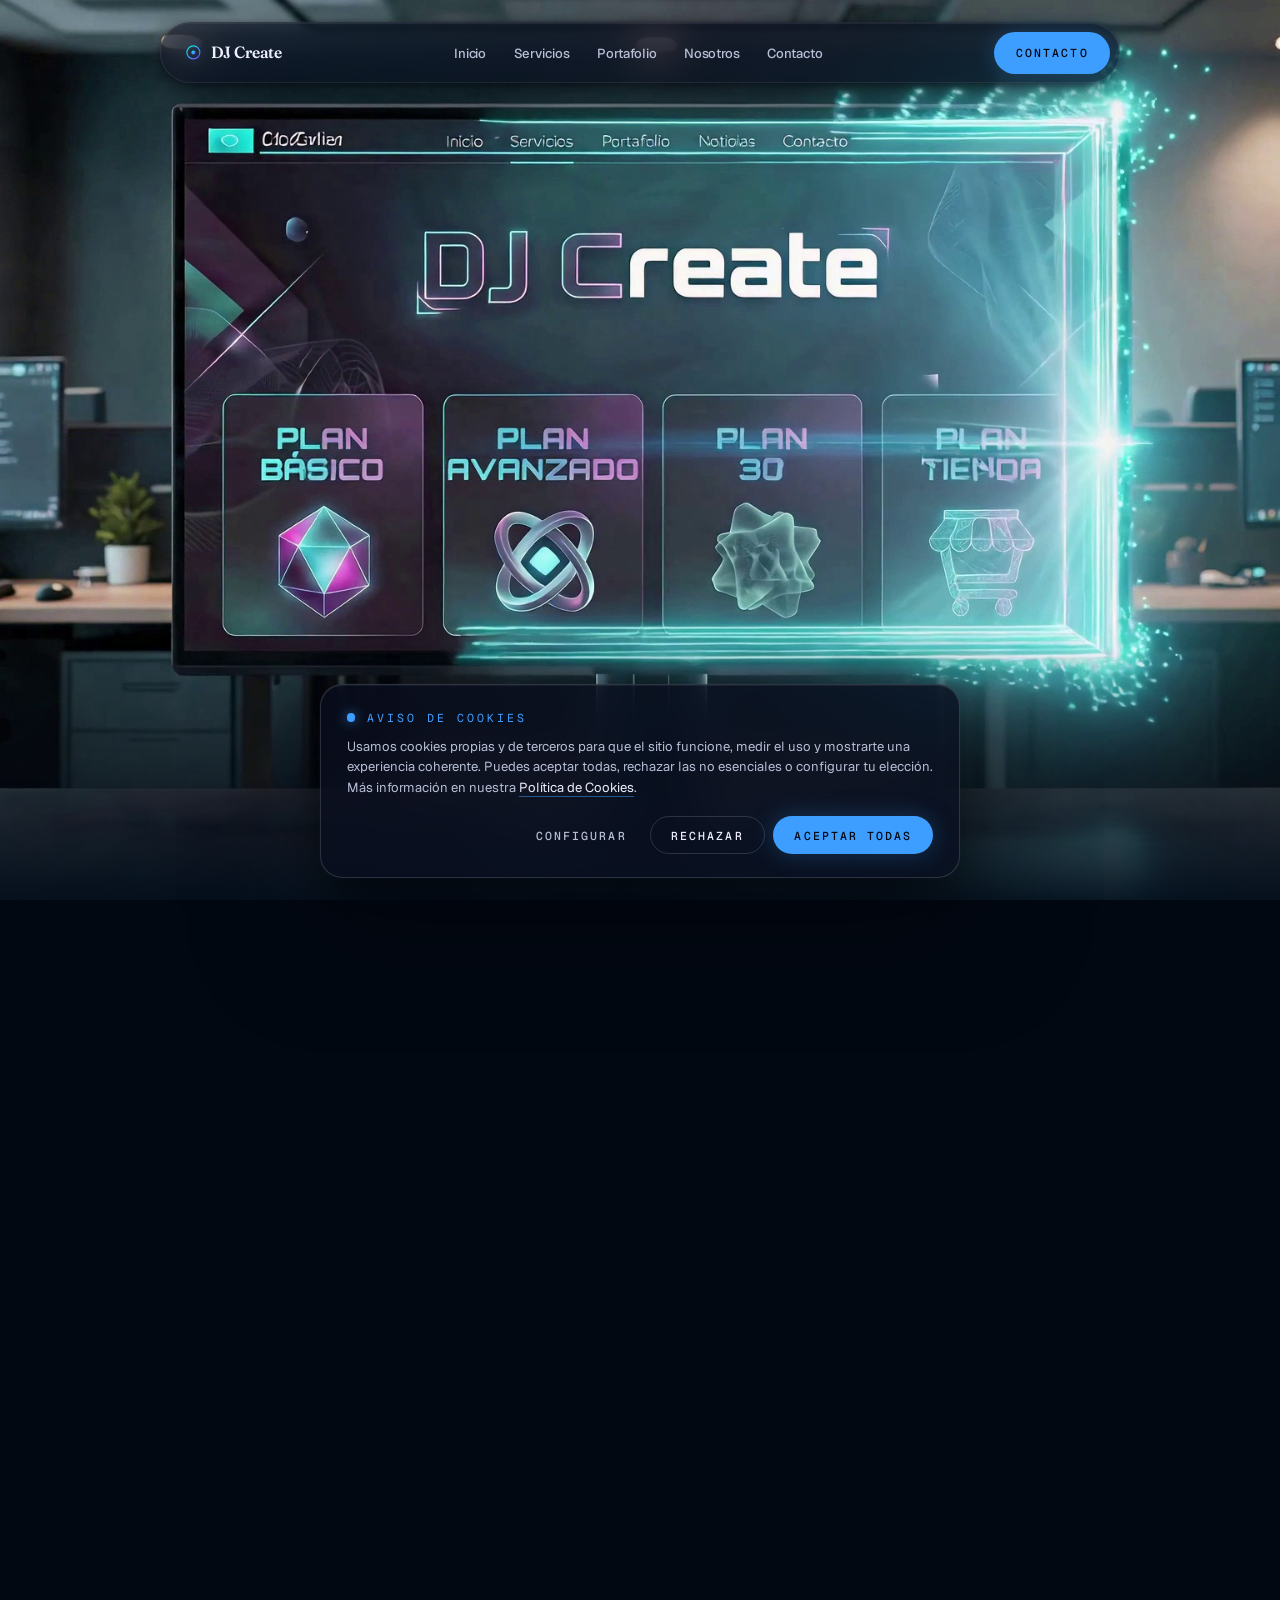
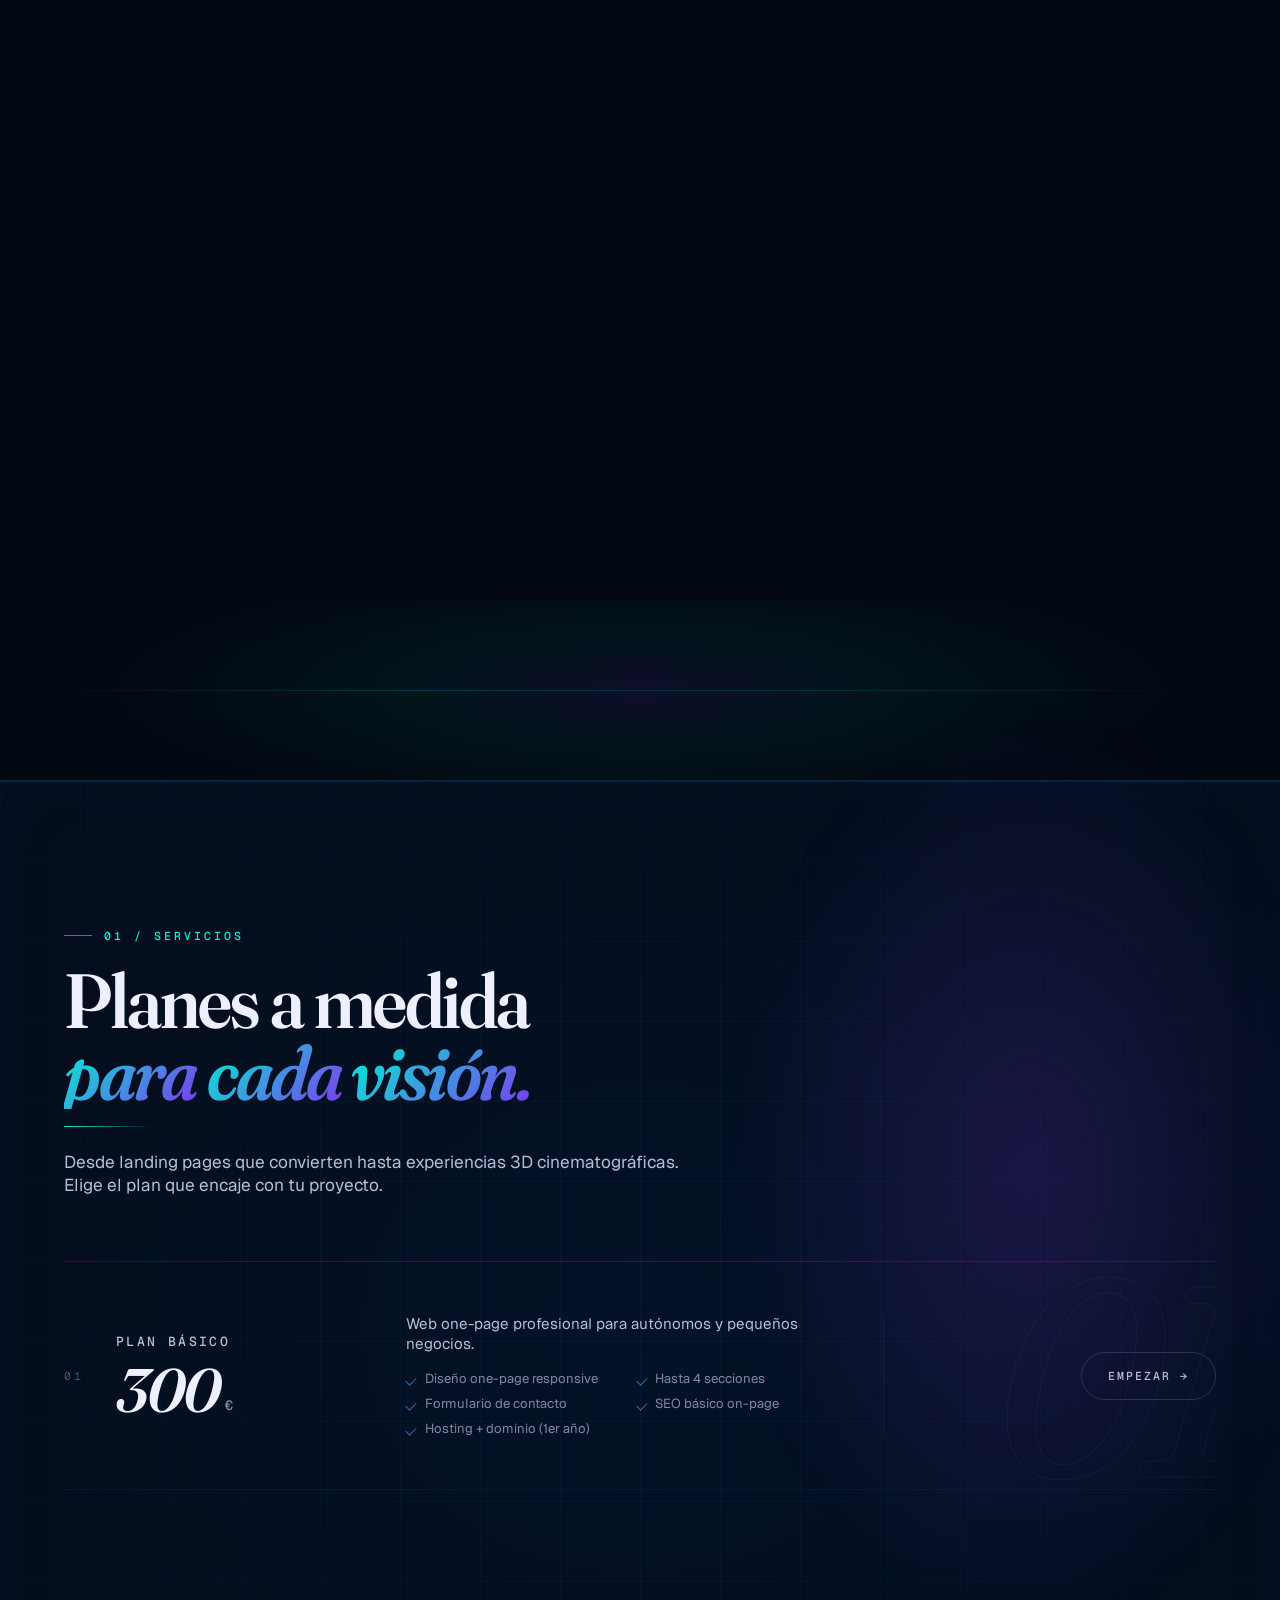
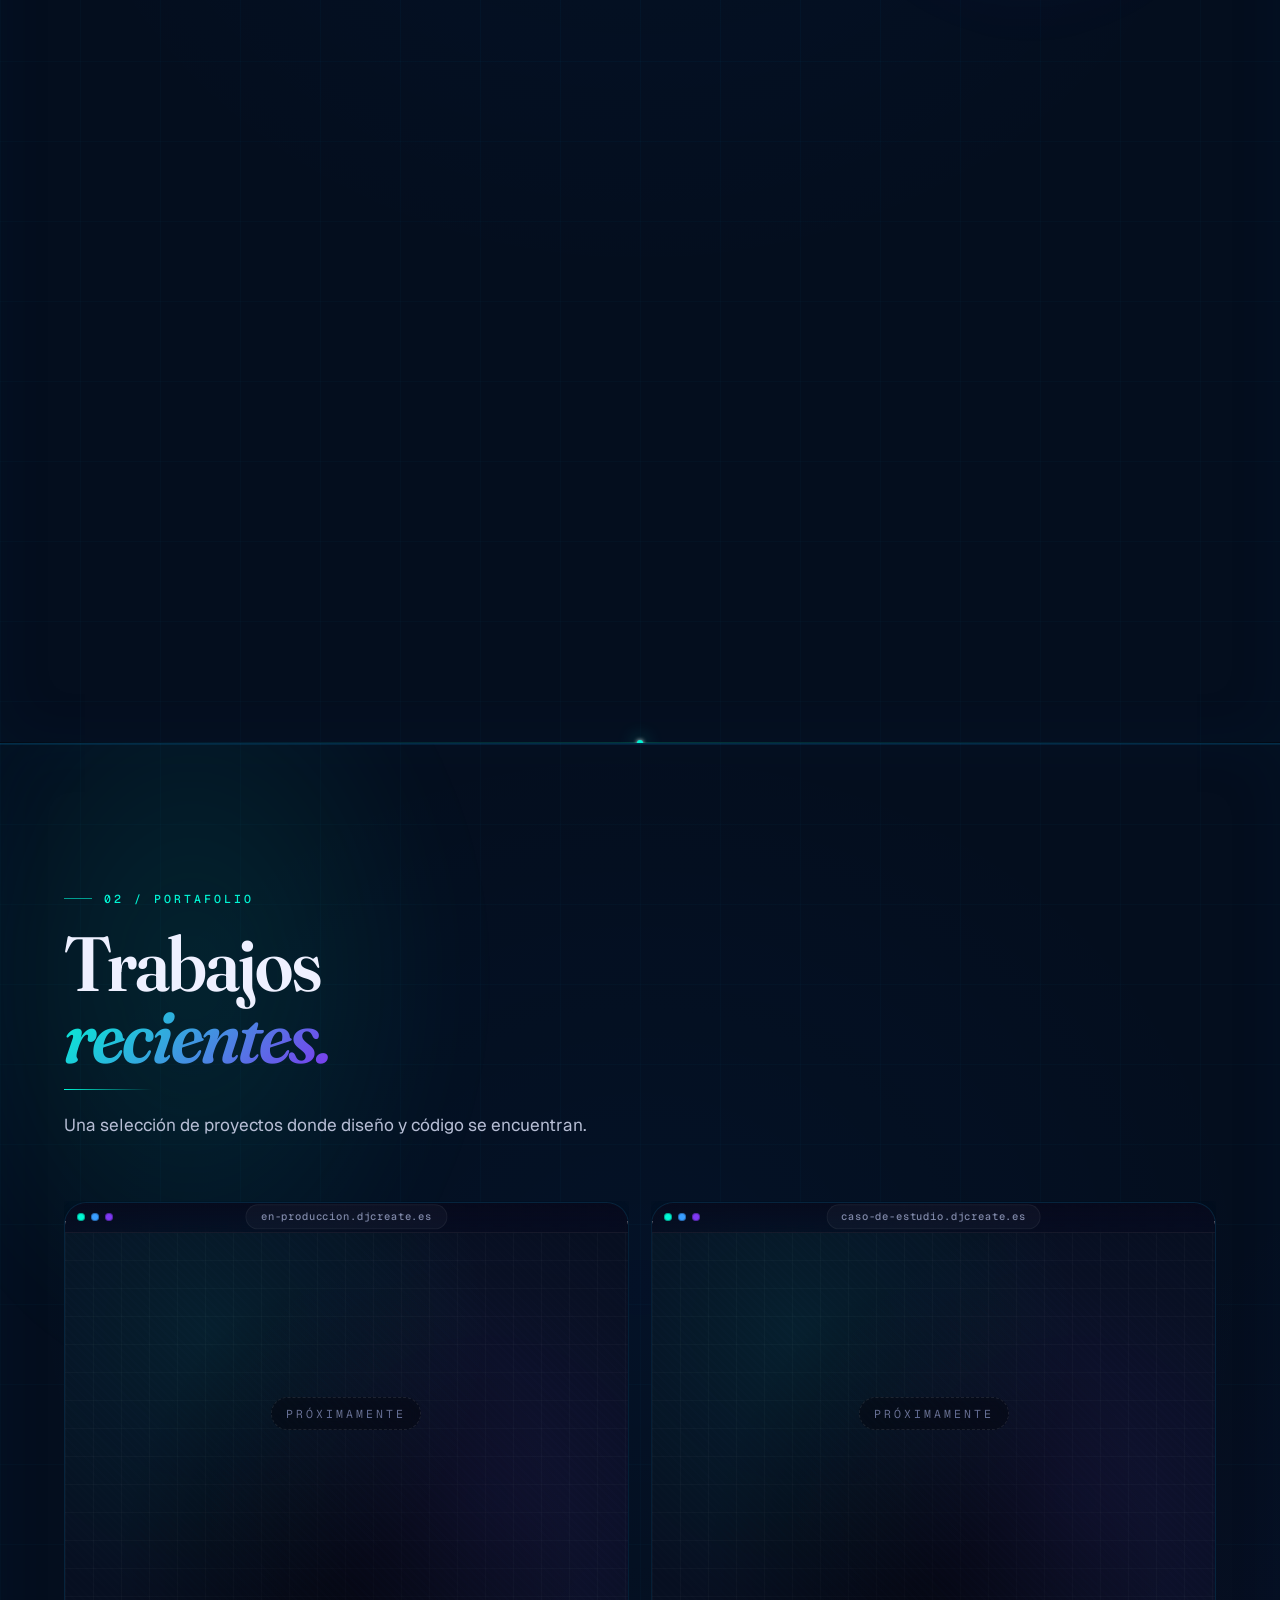
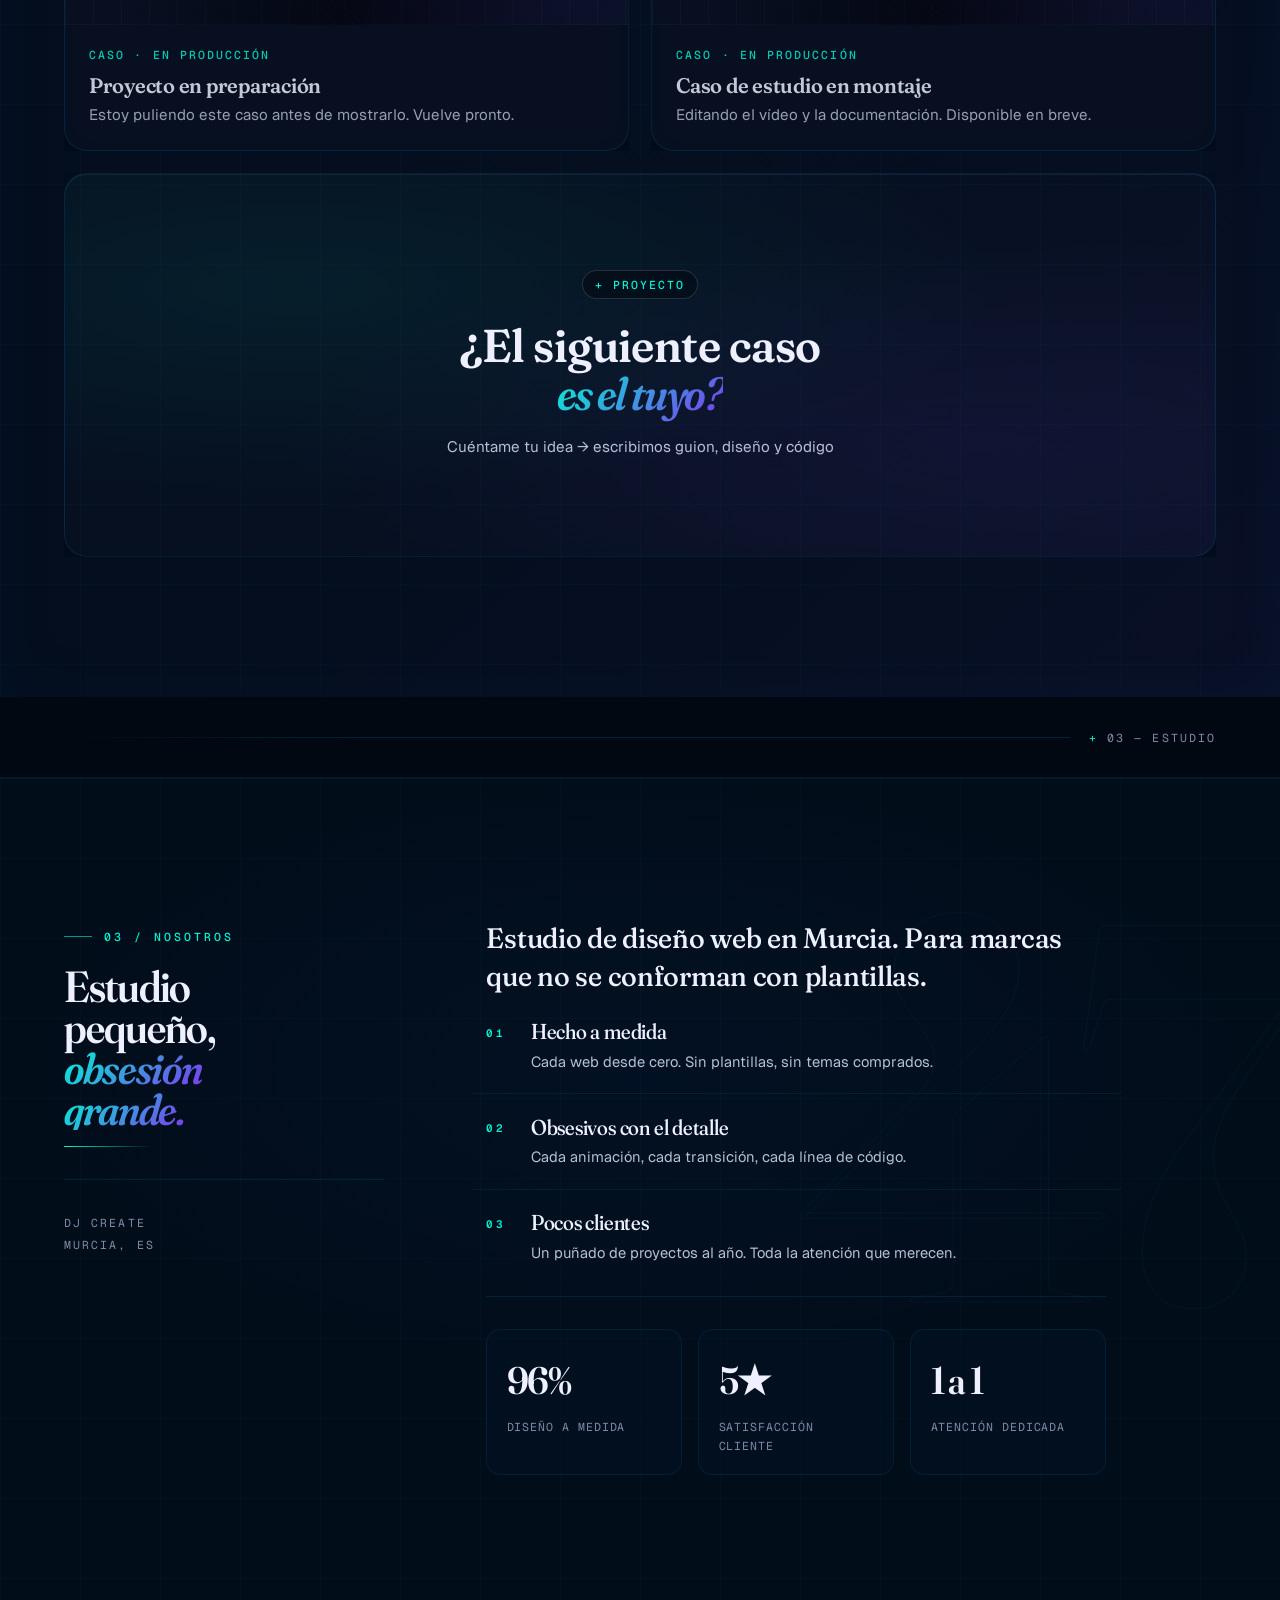
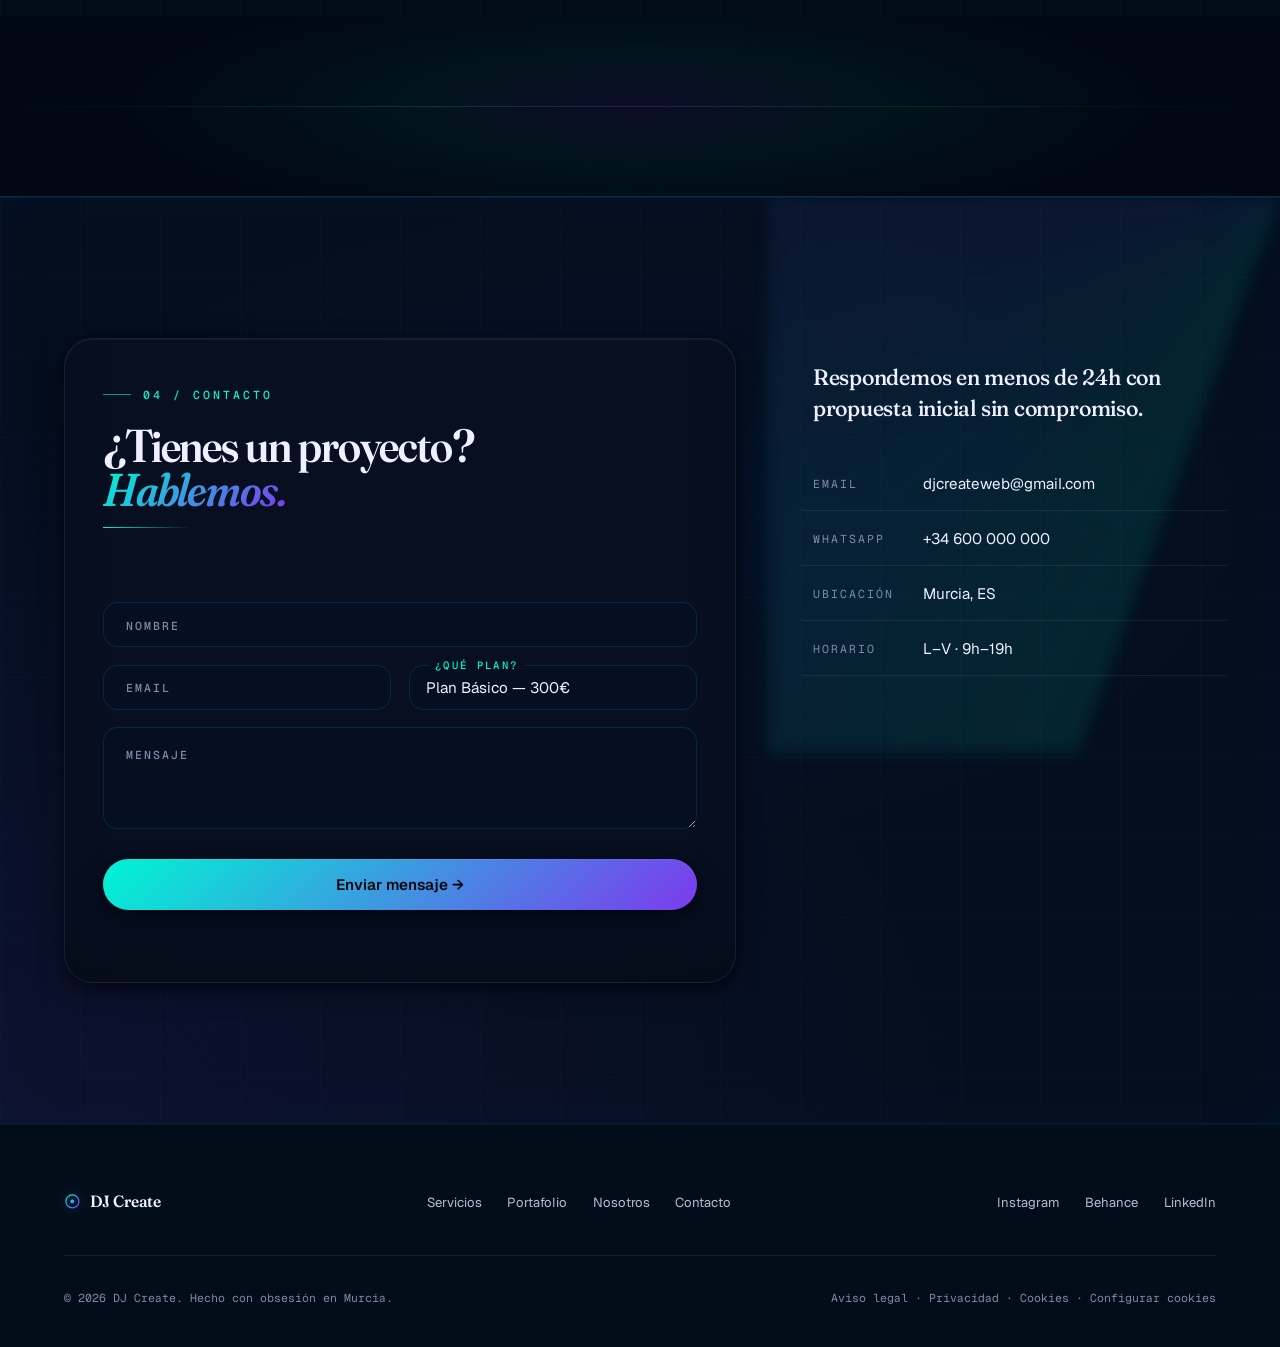
==== commit e26e1b02: "tweak: telon 2s (no 3s), sin linea central, halves solapan 1px CAMBIOS:  1) Apertura del telon 1s ma" ====
--- a/index.html
+++ b/index.html
@@ -140,12 +140,12 @@
       document.body.classList.add('dj-loader-active');
       window.scrollTo(0, 0);
 
-      // T+4.5s — libera clicks durante los últimos 0.5s del telón
+      // T+3.5s — libera clicks durante los últimos 0.5s del telón
       setTimeout(function () {
         loader.style.pointerEvents = 'none';
-      }, 4500);
-
-      // T+5.0s — total exacto: removeChild y libera scroll
+      }, 3500);
+
+      // T+4.0s — total exacto: removeChild y libera scroll
       setTimeout(function () {
         document.documentElement.classList.remove('dj-loader-active');
         document.body.classList.remove('dj-loader-active');
@@ -154,7 +154,7 @@
         requestAnimationFrame(function () {
           window.scrollTo(0, 0);
         });
-      }, 5000);
+      }, 4000);
     })();
   </script>
 
--- a/css/styles.css
+++ b/css/styles.css
@@ -2084,7 +2084,14 @@
 }
 
 @media (prefers-reduced-motion: reduce) {
-  *, *::before, *::after {
+  /* Reduce motion site-wide EXCEPTO el loader del intro
+     (#dj-loader-root) que dura solo 5s y transmite estado de
+     carga. Sin esta exclusión, el telón de 3s se reducía a
+     0.01ms y la animación no era perceptible. */
+  body > *:not(#dj-loader-root),
+  body > *:not(#dj-loader-root) *,
+  body > *:not(#dj-loader-root) *::before,
+  body > *:not(#dj-loader-root) *::after {
     animation-duration: 0.01ms !important;
     animation-iteration-count: 1 !important;
     transition-duration: 0.01ms !important;
--- a/css/intro.css
+++ b/css/intro.css
@@ -35,13 +35,13 @@
   /* ───── Timeline ─────
      Entrada:  0.0s → 1.5s  (1.5s)
      Visible:  1.5s → 1.8s  (0.3s)
-     Salida:   1.8s → 2.0s  (0.2s) — fade rápido del contenido
-     Telón:    2.0s → 5.0s  (3s — apertura completa)
-     TOTAL:    5s */
+     Salida:   1.8s → 2.0s  (0.2s)
+     Telón:    2.0s → 4.0s  (2s — apertura completa)
+     TOTAL:    4s */
   --t-in-start:     0.05s;
   --t-out-start:    1.80s;
   --t-curtain:      2.00s;
-  --t-curtain-dur:  3.00s;
+  --t-curtain-dur:  2.00s;
 
   /* Root */
   position: fixed;
@@ -87,53 +87,18 @@
   inset: 0;
   z-index: 1;
 }
+/* Cada mitad mide 50vw + 1px para que se solapen 1px en el
+   centro y NO se vea ninguna costura/línea por subpixel rounding.
+   Ambas tienen el mismo bg-art, así que el solape es invisible. */
 #dj-loader-root .dj-loader-curtain-half {
   position: absolute;
   top: 0;
   height: 100vh;
-  width: 50vw;
+  width: calc(50vw + 1px);
   overflow: hidden;
 }
 #dj-loader-root .dj-loader-curtain-half.dj-loader-left  { left: 0; }
 #dj-loader-root .dj-loader-curtain-half.dj-loader-right { right: 0; }
-
-/* Trail luminoso en el borde interno */
-#dj-loader-root .dj-loader-curtain-half.dj-loader-left::after {
-  content: '';
-  position: absolute;
-  top: 0; right: 0;
-  width: 80px; height: 100%;
-  background: linear-gradient(90deg,
-    transparent,
-    rgba(94, 229, 216, 0.0) 60%,
-    rgba(94, 229, 216, 0.45) 95%,
-    rgba(255, 255, 255, 0.95) 100%);
-  pointer-events: none;
-  opacity: 0;
-  z-index: 2;
-  animation: dj-loader-trail-show var(--t-curtain-dur) var(--t-curtain) ease-out forwards;
-}
-#dj-loader-root .dj-loader-curtain-half.dj-loader-right::after {
-  content: '';
-  position: absolute;
-  top: 0; left: 0;
-  width: 80px; height: 100%;
-  background: linear-gradient(270deg,
-    transparent,
-    rgba(217, 70, 239, 0.0) 60%,
-    rgba(217, 70, 239, 0.45) 95%,
-    rgba(255, 255, 255, 0.95) 100%);
-  pointer-events: none;
-  opacity: 0;
-  z-index: 2;
-  animation: dj-loader-trail-show var(--t-curtain-dur) var(--t-curtain) ease-out forwards;
-}
-@keyframes dj-loader-trail-show {
-  0%   { opacity: 0; }
-  20%  { opacity: 1; }
-  80%  { opacity: 0.6; }
-  100% { opacity: 0; }
-}
 
 #dj-loader-root .dj-loader-curtain-content {
   position: absolute;
@@ -146,20 +111,21 @@
 #dj-loader-root .dj-loader-curtain-half.dj-loader-right .dj-loader-curtain-content { right: 0; }
 
 #dj-loader-root .dj-loader-curtain-half.dj-loader-left  .dj-loader-curtain-content {
-  animation: dj-loader-curtain-out-left var(--t-curtain-dur) var(--t-curtain) cubic-bezier(.76,.0,.24,1) forwards;
+  animation: dj-loader-curtain-out-left  var(--t-curtain-dur) var(--t-curtain) linear forwards;
 }
 #dj-loader-root .dj-loader-curtain-half.dj-loader-right .dj-loader-curtain-content {
-  animation: dj-loader-curtain-out-right var(--t-curtain-dur) var(--t-curtain) cubic-bezier(.76,.0,.24,1) forwards;
-}
+  animation: dj-loader-curtain-out-right var(--t-curtain-dur) var(--t-curtain) linear forwards;
+}
+/* Movimiento UNIFORME: cada segundo de los 3s avanza
+   exactamente un tercio del ancho. No usa scale ni filter para
+   que el desplazamiento sea inequívocamente visible. */
 @keyframes dj-loader-curtain-out-left {
-  0%   { transform: translateX(0)       scale(1)    ; filter: brightness(1); }
-  20%  { transform: translateX(-2%)     scale(1.01) ; filter: brightness(1.1); }
-  100% { transform: translateX(-100%)   scale(0.92) ; filter: brightness(0.7); }
+  0%   { transform: translateX(0); }
+  100% { transform: translateX(-100%); }
 }
 @keyframes dj-loader-curtain-out-right {
-  0%   { transform: translateX(0)       scale(1)    ; filter: brightness(1); }
-  20%  { transform: translateX(2%)      scale(1.01) ; filter: brightness(1.1); }
-  100% { transform: translateX(100%)    scale(0.92) ; filter: brightness(0.7); }
+  0%   { transform: translateX(0); }
+  100% { transform: translateX(100%); }
 }
 
 /* ====================================================
@@ -737,11 +703,13 @@
   #dj-loader-root .dj-loader-v-lines { display: none; }
 }
 
+/* prefers-reduced-motion: el loader se mantiene 5s pero sin
+   pulse/caret infinitos. Las animaciones de entrada/telón se
+   conservan porque son finitas y transmiten progreso. */
 @media (prefers-reduced-motion: reduce) {
-  #dj-loader-root *,
-  #dj-loader-root *::before,
-  #dj-loader-root *::after {
-    animation-duration: 0.01s !important;
-    animation-iteration-count: 1 !important;
+  #dj-loader-root .dj-loader-pill .dj-loader-dot,
+  #dj-loader-root .dj-loader-divider .dj-loader-mark,
+  #dj-loader-root .dj-loader-status .dj-loader-label .dj-loader-cursor {
+    animation: none !important;
   }
 }
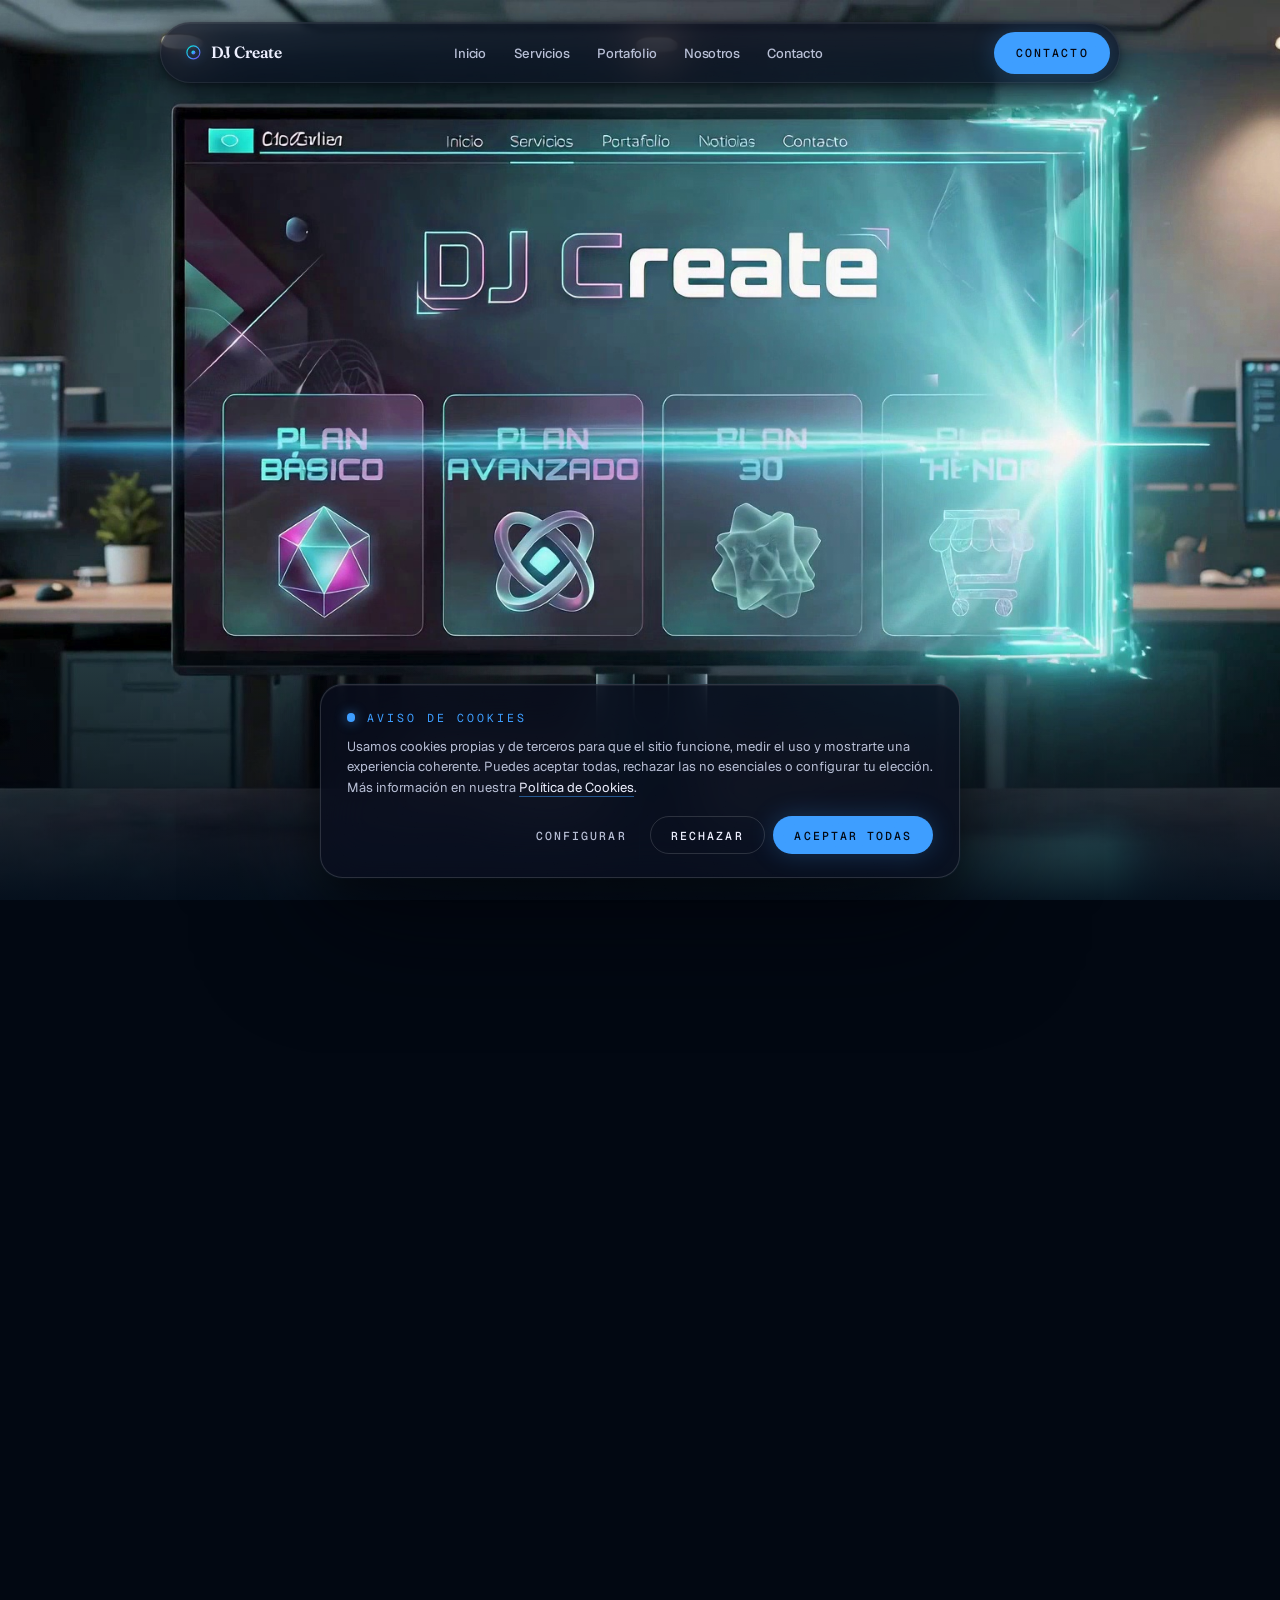
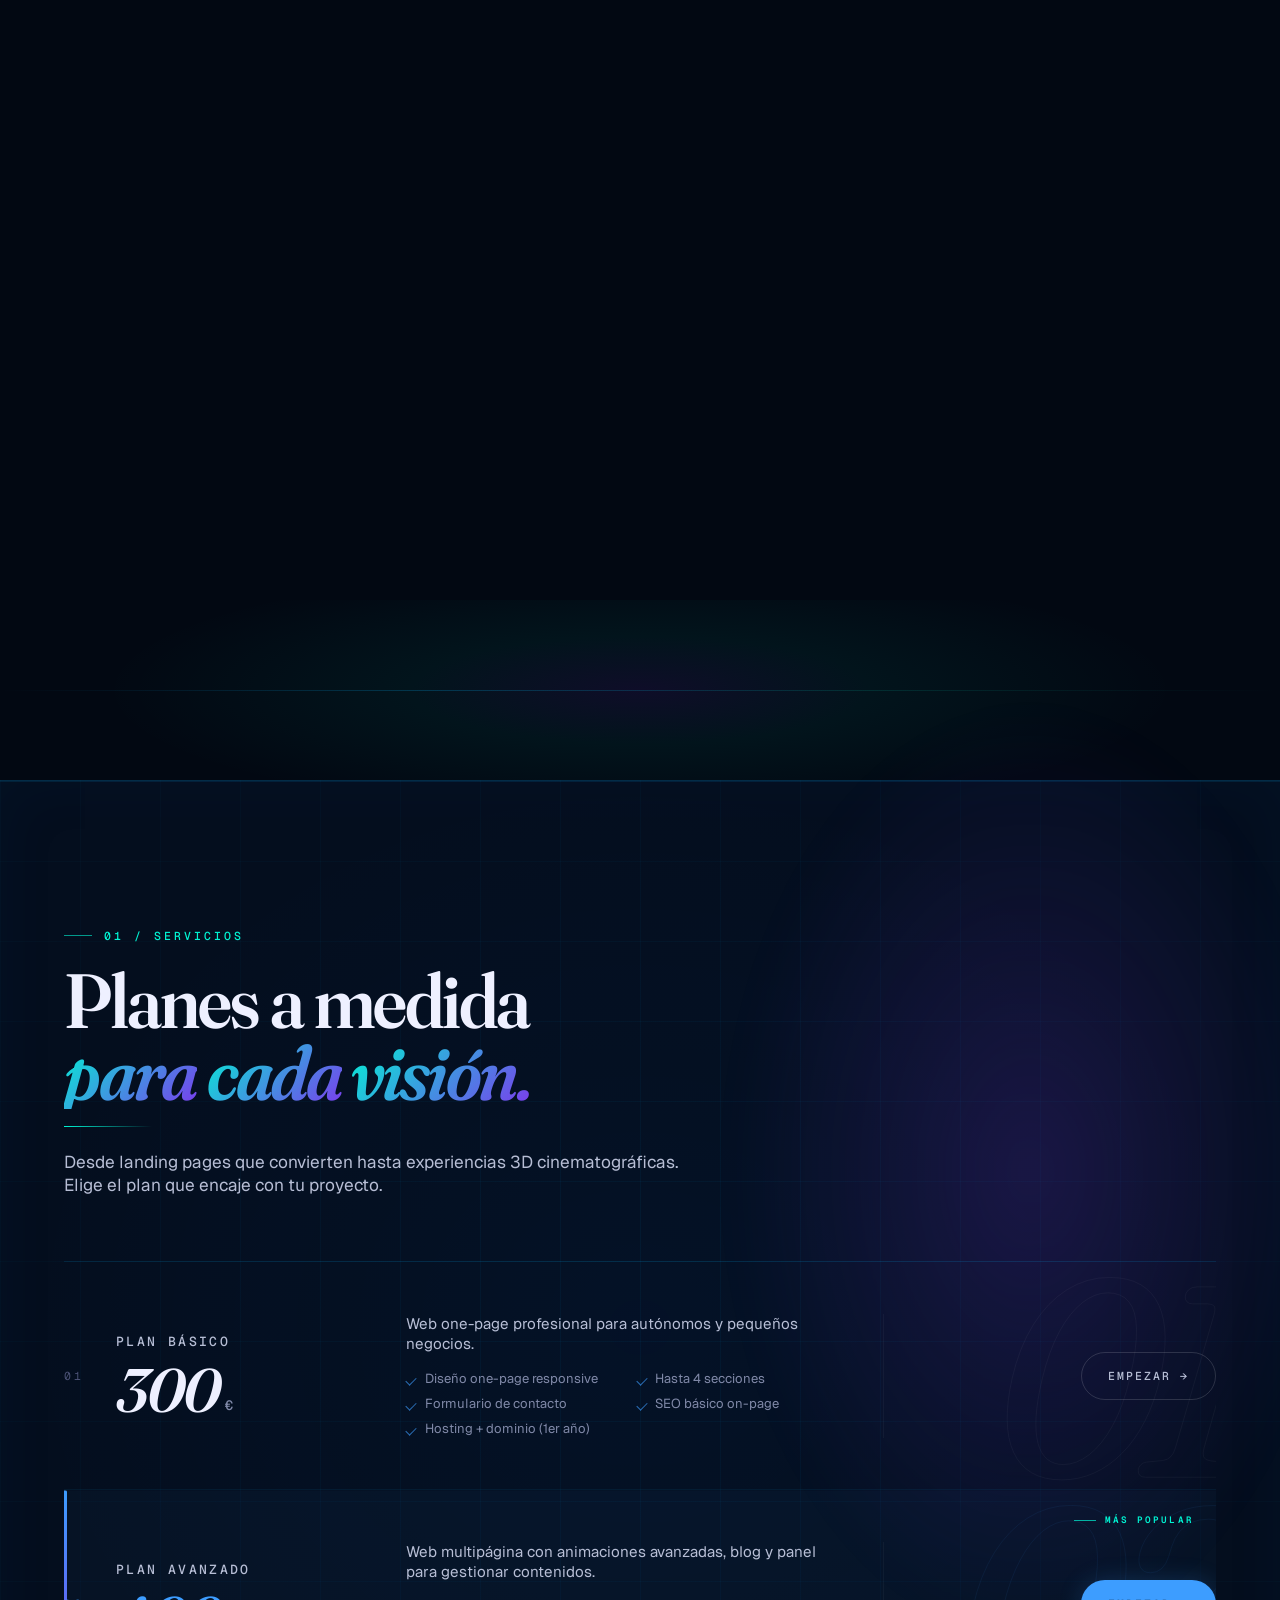
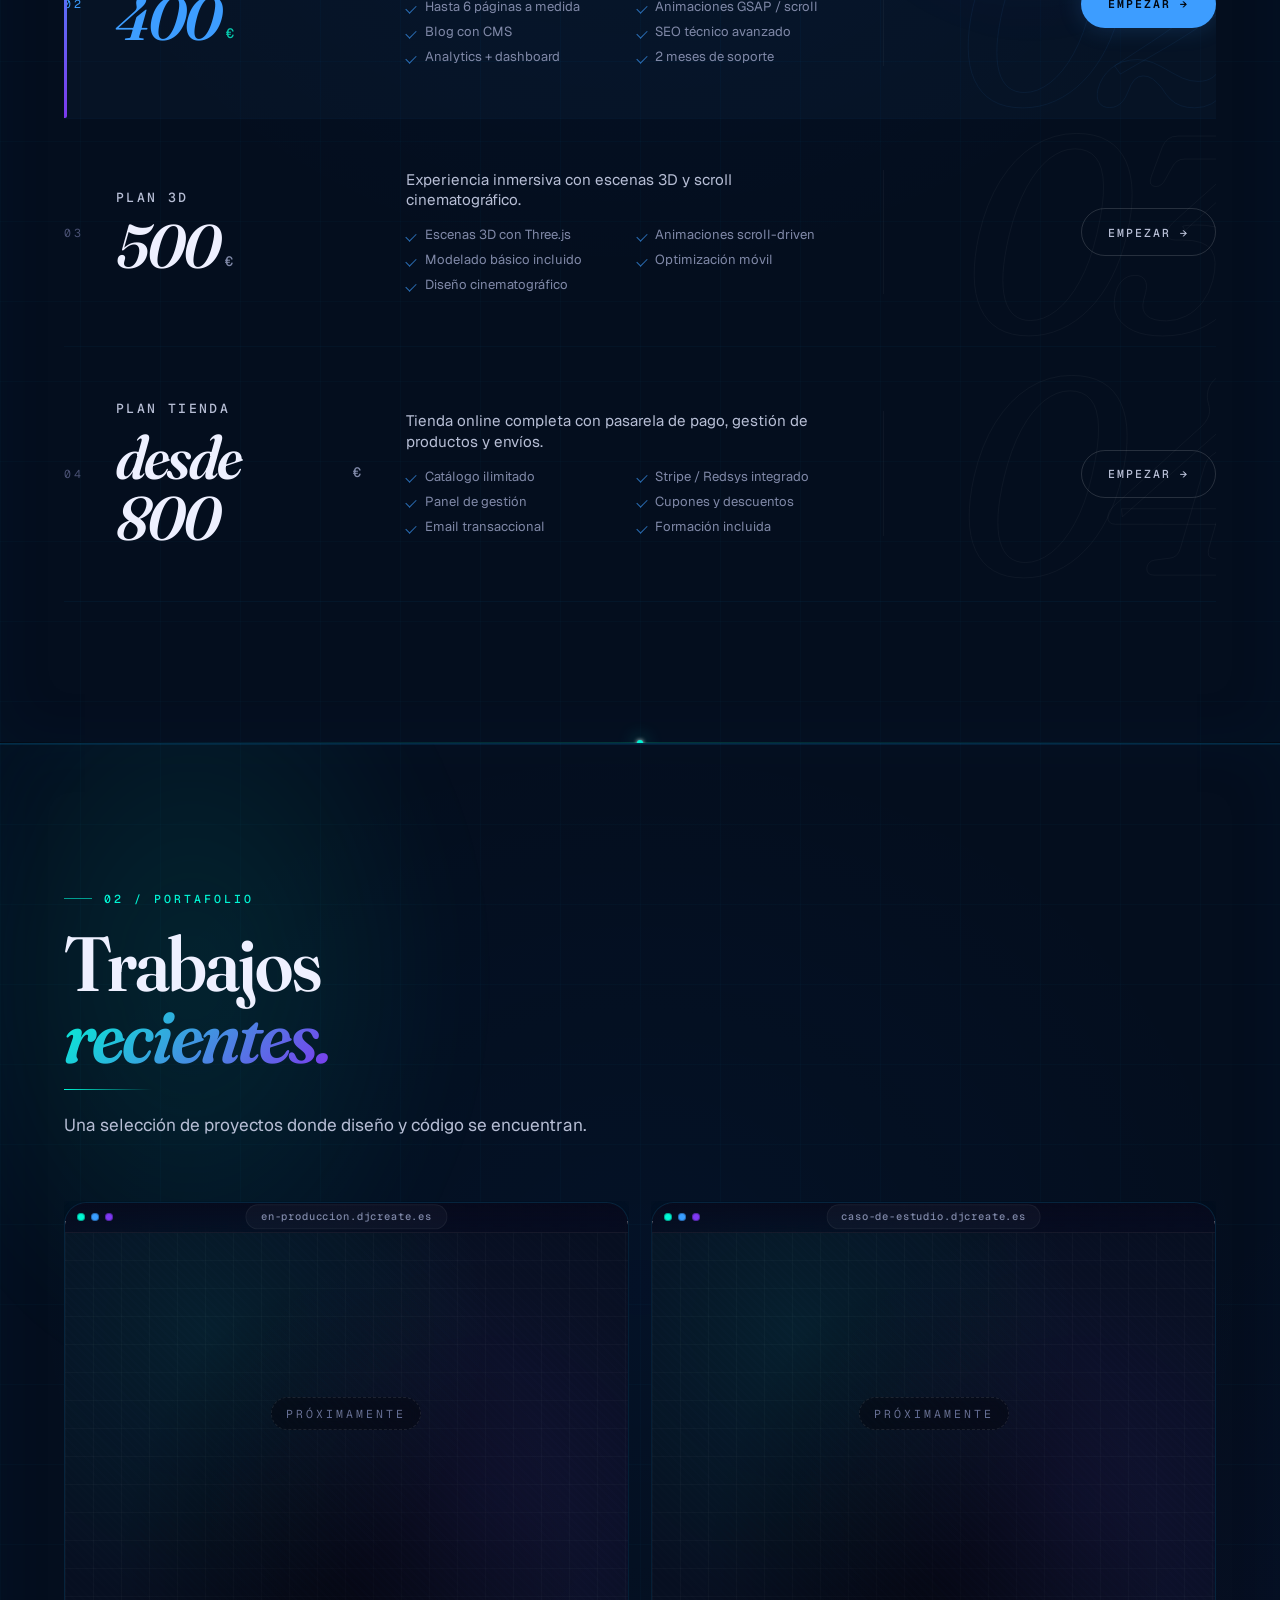
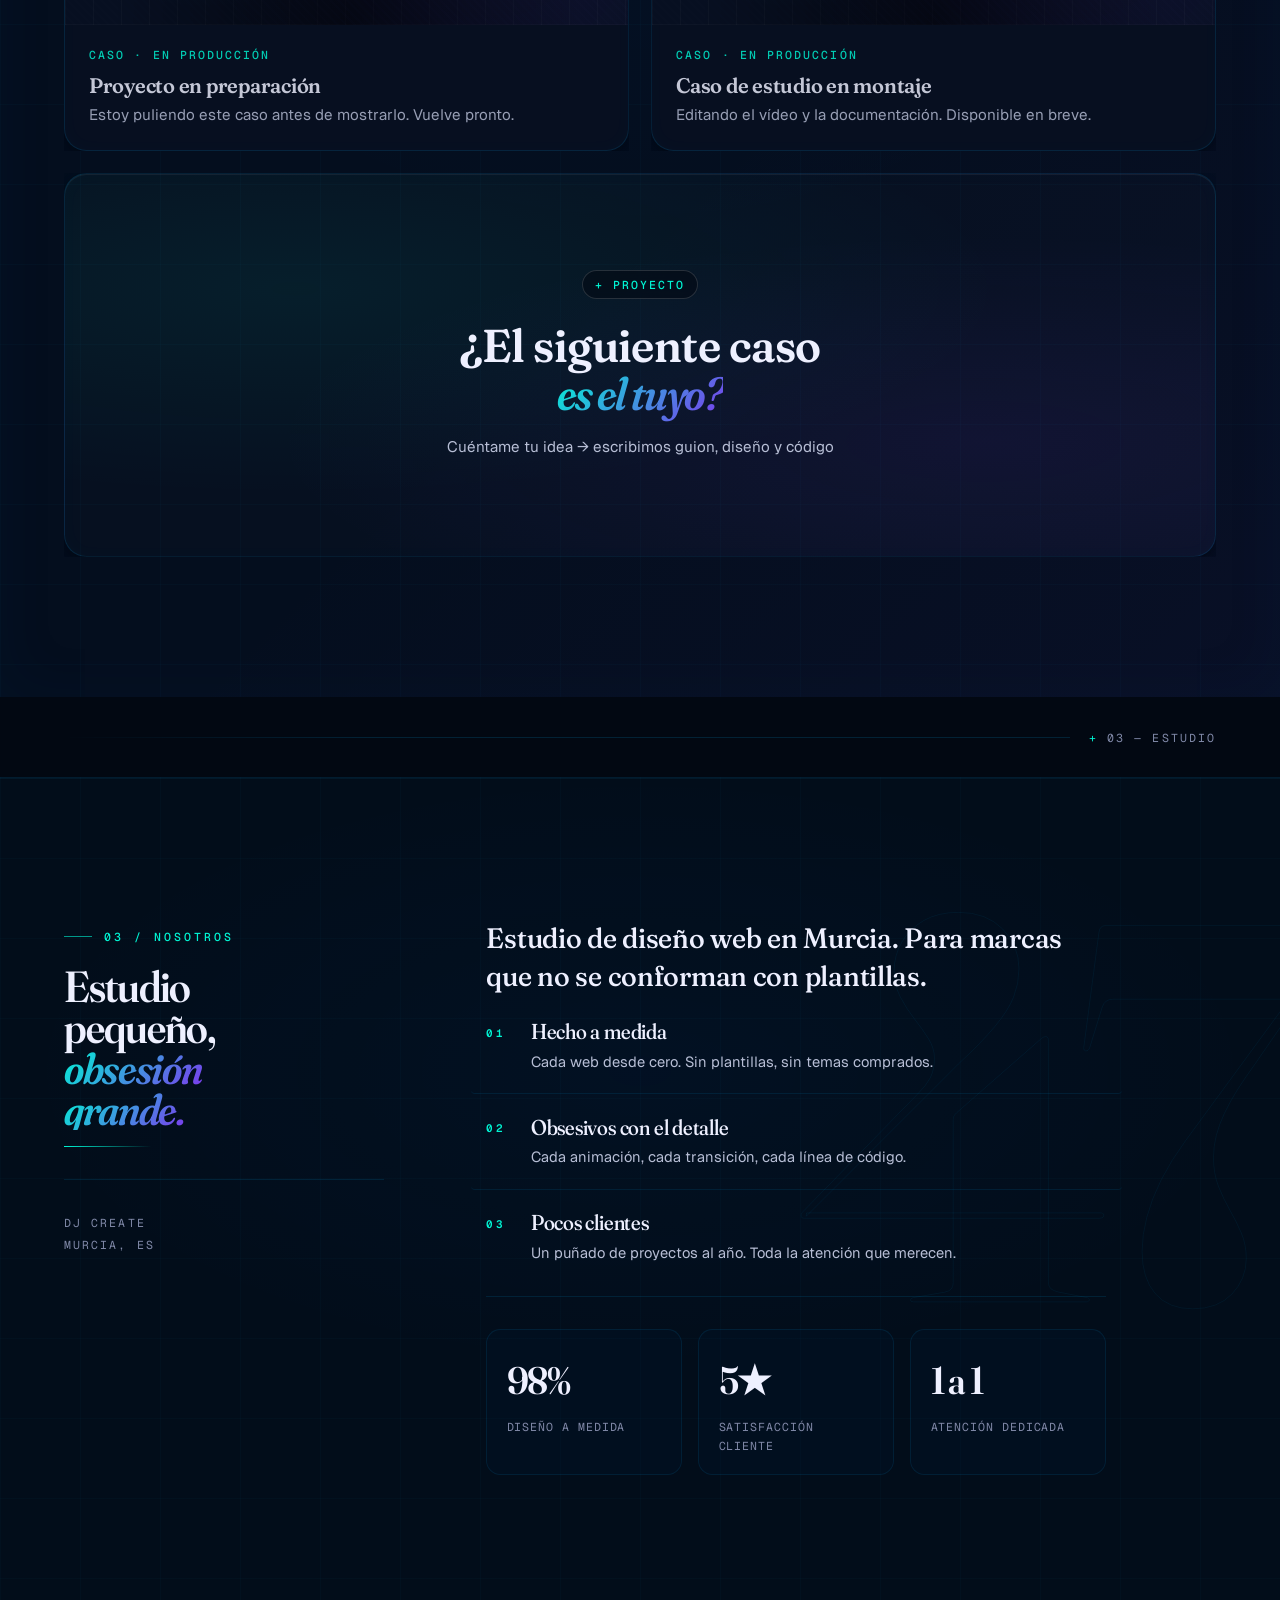
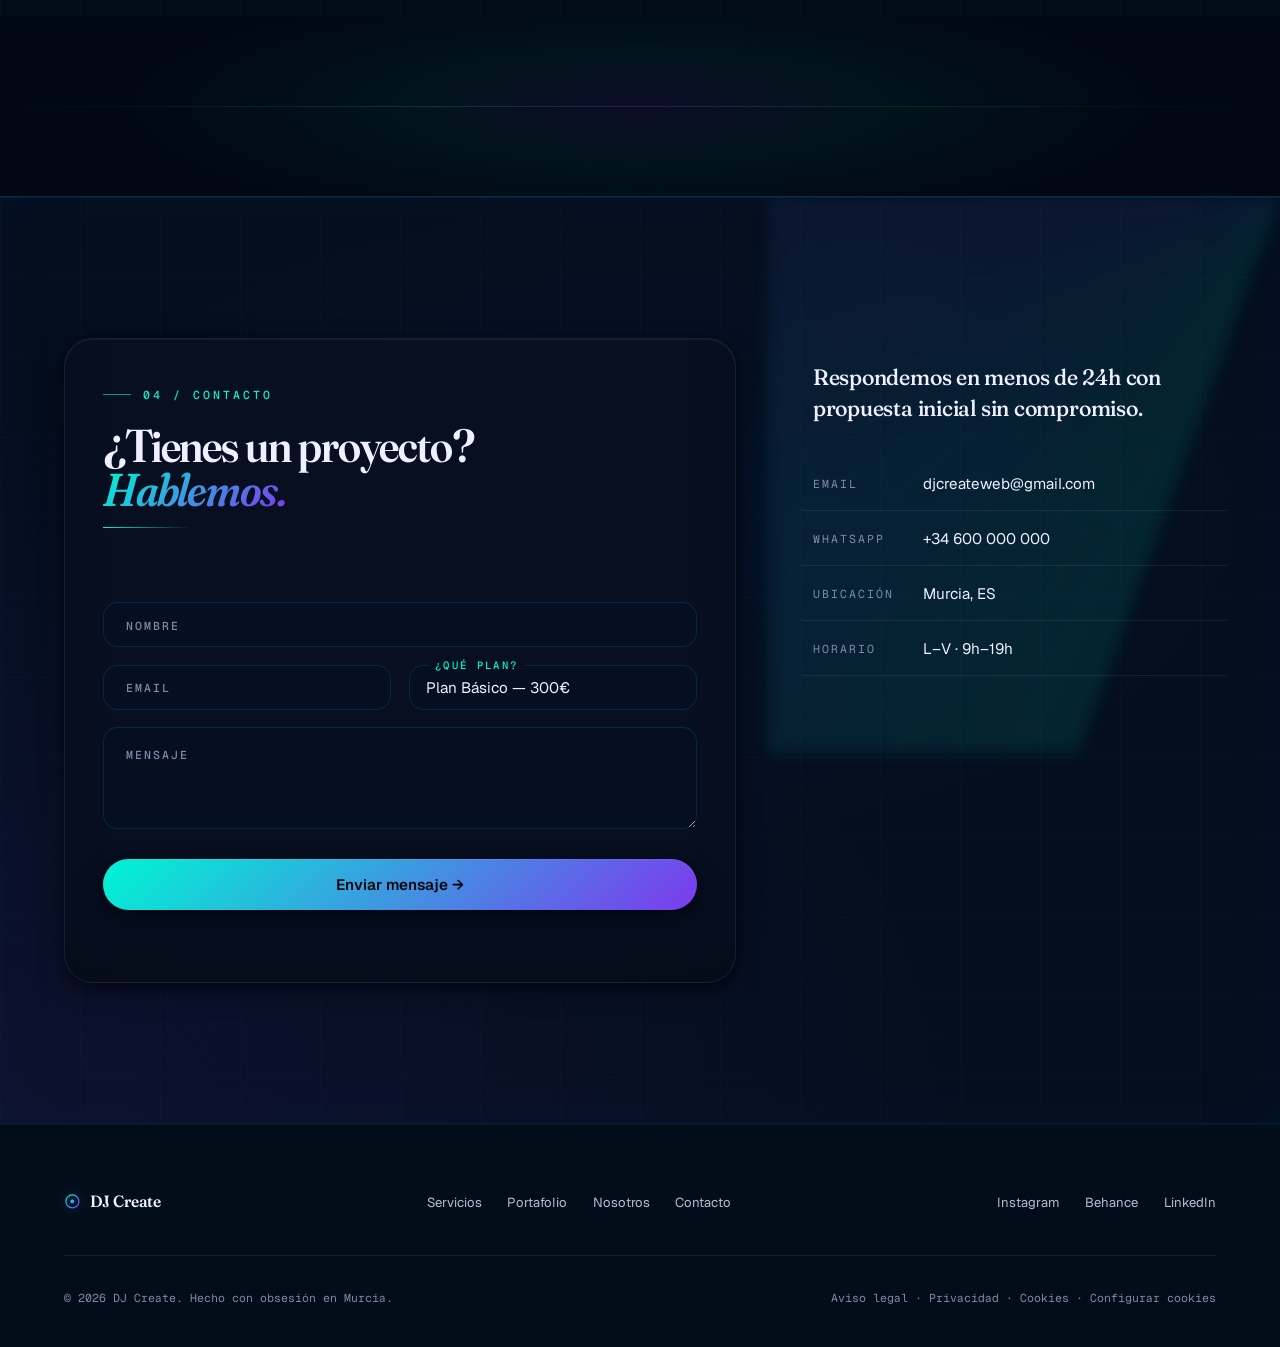
==== commit e92662fb: "tweak: telon 2s mas rapido (total 2s) + easing realista cubic-bezier LOADER 2 SEGUNDOS MAS RAPIDO: T" ====
--- a/index.html
+++ b/index.html
@@ -140,12 +140,12 @@
       document.body.classList.add('dj-loader-active');
       window.scrollTo(0, 0);
 
-      // T+3.5s — libera clicks durante los últimos 0.5s del telón
+      // T+1.7s — libera clicks durante los últimos 0.3s del telón
       setTimeout(function () {
         loader.style.pointerEvents = 'none';
-      }, 3500);
-
-      // T+4.0s — total exacto: removeChild y libera scroll
+      }, 1700);
+
+      // T+2.0s — total exacto: removeChild y libera scroll
       setTimeout(function () {
         document.documentElement.classList.remove('dj-loader-active');
         document.body.classList.remove('dj-loader-active');
@@ -154,7 +154,7 @@
         requestAnimationFrame(function () {
           window.scrollTo(0, 0);
         });
-      }, 4000);
+      }, 2000);
     })();
   </script>
 
--- a/css/intro.css
+++ b/css/intro.css
@@ -33,15 +33,15 @@
   --edge:           rgba(255, 255, 255, 0.04);
 
   /* ───── Timeline ─────
-     Entrada:  0.0s → 1.5s  (1.5s)
-     Visible:  1.5s → 1.8s  (0.3s)
-     Salida:   1.8s → 2.0s  (0.2s)
-     Telón:    2.0s → 4.0s  (2s — apertura completa)
-     TOTAL:    4s */
+     Entrada:  0.0s → 0.7s  (0.7s — todos a la vez con stagger corto)
+     Visible:  0.7s → 0.8s  (0.1s)
+     Salida:   0.8s → 1.0s  (0.2s)
+     Telón:    1.0s → 2.0s  (1s — apertura realista con ease-in-out)
+     TOTAL:    2s */
   --t-in-start:     0.05s;
-  --t-out-start:    1.80s;
-  --t-curtain:      2.00s;
-  --t-curtain-dur:  2.00s;
+  --t-out-start:    0.80s;
+  --t-curtain:      1.00s;
+  --t-curtain-dur:  1.00s;
 
   /* Root */
   position: fixed;
@@ -110,15 +110,19 @@
 #dj-loader-root .dj-loader-curtain-half.dj-loader-left  .dj-loader-curtain-content { left: 0; }
 #dj-loader-root .dj-loader-curtain-half.dj-loader-right .dj-loader-curtain-content { right: 0; }
 
-#dj-loader-root .dj-loader-curtain-half.dj-loader-left  .dj-loader-curtain-content {
-  animation: dj-loader-curtain-out-left  var(--t-curtain-dur) var(--t-curtain) linear forwards;
+/* Inset shadow en el borde interno: simula que el telón tiene
+   grosor y profundidad. Sutil, sin convertirse en línea. */
+#dj-loader-root .dj-loader-curtain-half.dj-loader-left .dj-loader-curtain-content {
+  box-shadow: inset -3px 0 18px -6px rgba(0,0,0,0.55);
+  animation: dj-loader-curtain-out-left var(--t-curtain-dur) var(--t-curtain) cubic-bezier(.55, 0, .15, 1) forwards;
 }
 #dj-loader-root .dj-loader-curtain-half.dj-loader-right .dj-loader-curtain-content {
-  animation: dj-loader-curtain-out-right var(--t-curtain-dur) var(--t-curtain) linear forwards;
-}
-/* Movimiento UNIFORME: cada segundo de los 3s avanza
-   exactamente un tercio del ancho. No usa scale ni filter para
-   que el desplazamiento sea inequívocamente visible. */
+  box-shadow: inset 3px 0 18px -6px rgba(0,0,0,0.55);
+  animation: dj-loader-curtain-out-right var(--t-curtain-dur) var(--t-curtain) cubic-bezier(.55, 0, .15, 1) forwards;
+}
+/* cubic-bezier(.55, 0, .15, 1) = arranque con inercia, aceleración
+   suave, deceleración prolongada al final. Sensación física de
+   tela pesada empujada por una fuerza, no robótica como linear. */
 @keyframes dj-loader-curtain-out-left {
   0%   { transform: translateX(0); }
   100% { transform: translateX(-100%); }
@@ -452,7 +456,7 @@
   transform: translateX(-34px) skewX(-8deg);
   filter: blur(20px);
   will-change: transform, filter, opacity;
-  animation: dj-loader-letter-sweep .55s calc(var(--t-in-start) + .35s + var(--char-delay)) cubic-bezier(.16,.84,.24,1) forwards;
+  animation: dj-loader-letter-sweep .35s calc(var(--t-in-start) + .10s + (var(--char-delay) / 2.5)) cubic-bezier(.16,.84,.24,1) forwards;
 }
 
 #dj-loader-root .dj-loader-divider {
@@ -547,7 +551,7 @@
   width: 0%;
   background: linear-gradient(90deg, var(--cyan), var(--magenta));
   box-shadow: 0 0 8px rgba(94, 229, 216, 0.4);
-  animation: dj-loader-load 1.6s calc(var(--t-in-start) + 0.4s) cubic-bezier(.2,.7,.3,1) forwards;
+  animation: dj-loader-load 0.5s calc(var(--t-in-start) + 0.3s) cubic-bezier(.2,.7,.3,1) forwards;
 }
 @keyframes dj-loader-load { 0% { width: 0%; } 100% { width: 100%; } }
 
@@ -632,63 +636,65 @@
 /* ====================================================
    ASIGNACIÓN — entrada (1.5s) + salida (0.5s)  TOTAL 5s
    ==================================================== */
+/* Stagger compacto: entradas 0.4s, todas dentro de 0-0.7s.
+   Salidas 0.25s, todas dentro de 0.8-1.0s. */
 #dj-loader-root .dj-loader-topbar .dj-loader-left {
   opacity: 0;
   animation:
-    dj-loader-in-slide-left 0.7s var(--t-in-start)                    cubic-bezier(.2,.8,.2,1) forwards,
-    dj-loader-out-fade-up   0.4s calc(var(--t-out-start) + 0.20s)      cubic-bezier(.5,0,.7,.4) forwards;
+    dj-loader-in-slide-left 0.4s var(--t-in-start)                    cubic-bezier(.2,.8,.2,1) forwards,
+    dj-loader-out-fade-up   0.25s calc(var(--t-out-start) + 0.10s)     cubic-bezier(.5,0,.7,.4) forwards;
 }
 #dj-loader-root .dj-loader-topbar .dj-loader-center {
   opacity: 0;
   animation:
-    dj-loader-in-pop        0.7s calc(var(--t-in-start) + 0.10s)       cubic-bezier(.4,1.6,.4,1) forwards,
-    dj-loader-out-pop-down  0.4s calc(var(--t-out-start) + 0.15s)      cubic-bezier(.5,0,.7,.4) forwards;
+    dj-loader-in-pop        0.4s calc(var(--t-in-start) + 0.05s)       cubic-bezier(.4,1.6,.4,1) forwards,
+    dj-loader-out-pop-down  0.25s calc(var(--t-out-start) + 0.05s)     cubic-bezier(.5,0,.7,.4) forwards;
 }
 #dj-loader-root .dj-loader-topbar .dj-loader-right {
   opacity: 0;
   animation:
-    dj-loader-in-slide-right 0.7s calc(var(--t-in-start) + 0.20s)      cubic-bezier(.2,.8,.2,1) forwards,
-    dj-loader-out-fade-up    0.4s calc(var(--t-out-start) + 0.20s)     cubic-bezier(.5,0,.7,.4) forwards;
+    dj-loader-in-slide-right 0.4s calc(var(--t-in-start) + 0.10s)      cubic-bezier(.2,.8,.2,1) forwards,
+    dj-loader-out-fade-up    0.25s calc(var(--t-out-start) + 0.10s)    cubic-bezier(.5,0,.7,.4) forwards;
 }
 
 #dj-loader-root .dj-loader-logo {
   opacity: 1;
   animation:
-    dj-loader-out-blur-zoom  0.5s calc(var(--t-out-start) + 0.10s)     cubic-bezier(.6,.05,.85,.5) forwards;
+    dj-loader-out-blur-zoom  0.30s calc(var(--t-out-start) + 0.05s)    cubic-bezier(.6,.05,.85,.5) forwards;
   will-change: transform, filter, opacity;
 }
 
 #dj-loader-root .dj-loader-divider {
   opacity: 0;
   animation:
-    dj-loader-in-expand-x    0.7s calc(var(--t-in-start) + 0.45s)      cubic-bezier(.4,0,.2,1) forwards,
-    dj-loader-out-collapse-x 0.4s var(--t-out-start)                    cubic-bezier(.5,0,.7,.4) forwards;
+    dj-loader-in-expand-x    0.4s calc(var(--t-in-start) + 0.20s)      cubic-bezier(.4,0,.2,1) forwards,
+    dj-loader-out-collapse-x 0.25s var(--t-out-start)                  cubic-bezier(.5,0,.7,.4) forwards;
 }
 
 #dj-loader-root .dj-loader-tagline {
   opacity: 0;
   animation:
-    dj-loader-in-fade-up    0.7s calc(var(--t-in-start) + 0.55s)       cubic-bezier(.2,.7,.2,1) forwards,
-    dj-loader-out-fade-down 0.4s calc(var(--t-out-start) + 0.05s)      cubic-bezier(.5,0,.7,.4) forwards;
+    dj-loader-in-fade-up    0.4s calc(var(--t-in-start) + 0.25s)       cubic-bezier(.2,.7,.2,1) forwards,
+    dj-loader-out-fade-down 0.25s calc(var(--t-out-start) + 0.02s)     cubic-bezier(.5,0,.7,.4) forwards;
 }
 
 #dj-loader-root .dj-loader-footer-block .dj-loader-left {
   opacity: 0;
   animation:
-    dj-loader-in-fade-up-from-bottom-left 0.7s calc(var(--t-in-start) + 0.65s) cubic-bezier(.2,.7,.2,1) forwards,
-    dj-loader-out-slide-left              0.4s var(--t-out-start)               cubic-bezier(.5,0,.7,.4) forwards;
+    dj-loader-in-fade-up-from-bottom-left 0.4s calc(var(--t-in-start) + 0.30s) cubic-bezier(.2,.7,.2,1) forwards,
+    dj-loader-out-slide-left              0.25s var(--t-out-start)             cubic-bezier(.5,0,.7,.4) forwards;
 }
 #dj-loader-root .dj-loader-status {
   opacity: 0;
   animation:
-    dj-loader-in-fade        0.7s calc(var(--t-in-start) + 0.75s)      ease-out forwards,
-    dj-loader-out-blur-zoom  0.4s calc(var(--t-out-start) + 0.10s)     cubic-bezier(.5,0,.7,.4) forwards;
+    dj-loader-in-fade        0.4s calc(var(--t-in-start) + 0.35s)      ease-out forwards,
+    dj-loader-out-blur-zoom  0.25s calc(var(--t-out-start) + 0.05s)    cubic-bezier(.5,0,.7,.4) forwards;
 }
 #dj-loader-root .dj-loader-footer-block .dj-loader-right {
   opacity: 0;
   animation:
-    dj-loader-in-fade-up-from-bottom-right 0.7s calc(var(--t-in-start) + 0.85s) cubic-bezier(.2,.7,.2,1) forwards,
-    dj-loader-out-slide-right              0.4s calc(var(--t-out-start) + 0.05s) cubic-bezier(.5,0,.7,.4) forwards;
+    dj-loader-in-fade-up-from-bottom-right 0.4s calc(var(--t-in-start) + 0.40s) cubic-bezier(.2,.7,.2,1) forwards,
+    dj-loader-out-slide-right              0.25s calc(var(--t-out-start) + 0.02s) cubic-bezier(.5,0,.7,.4) forwards;
 }
 
 /* ---------- MOBILE ---------- */
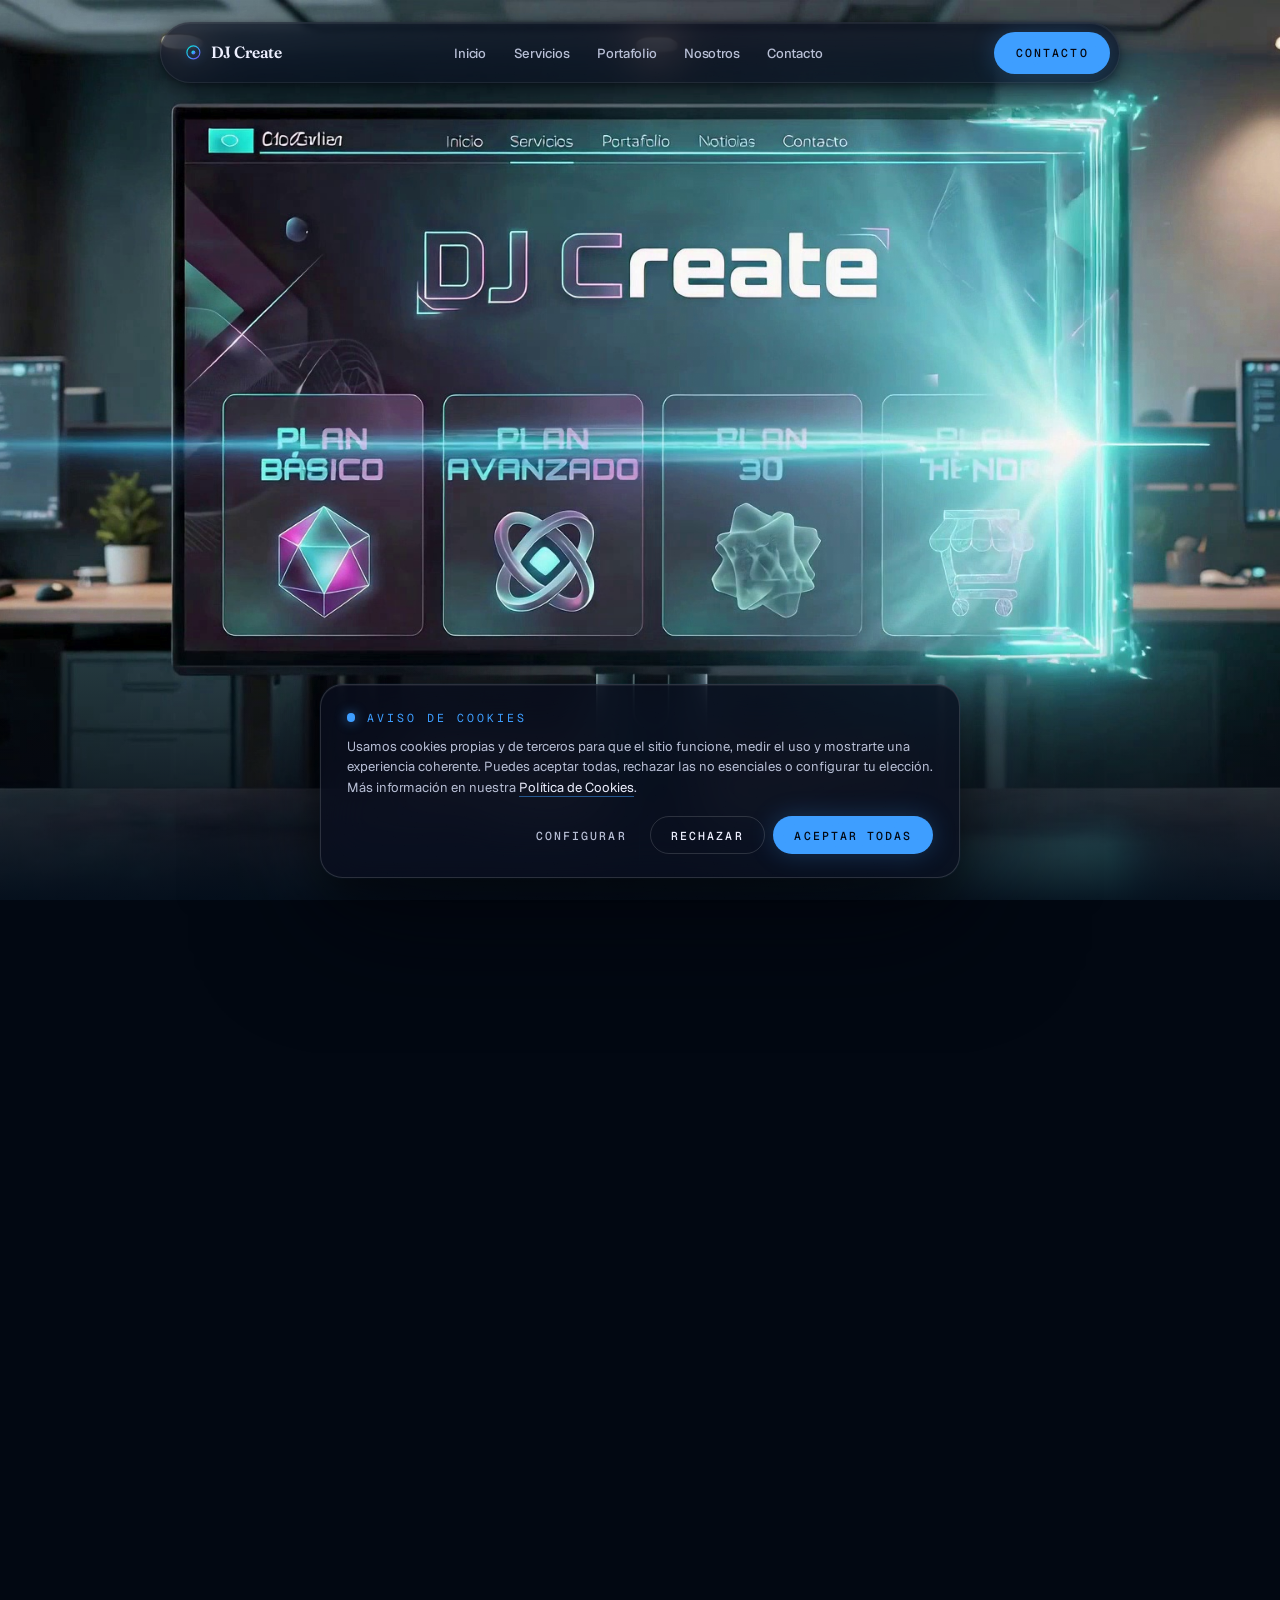
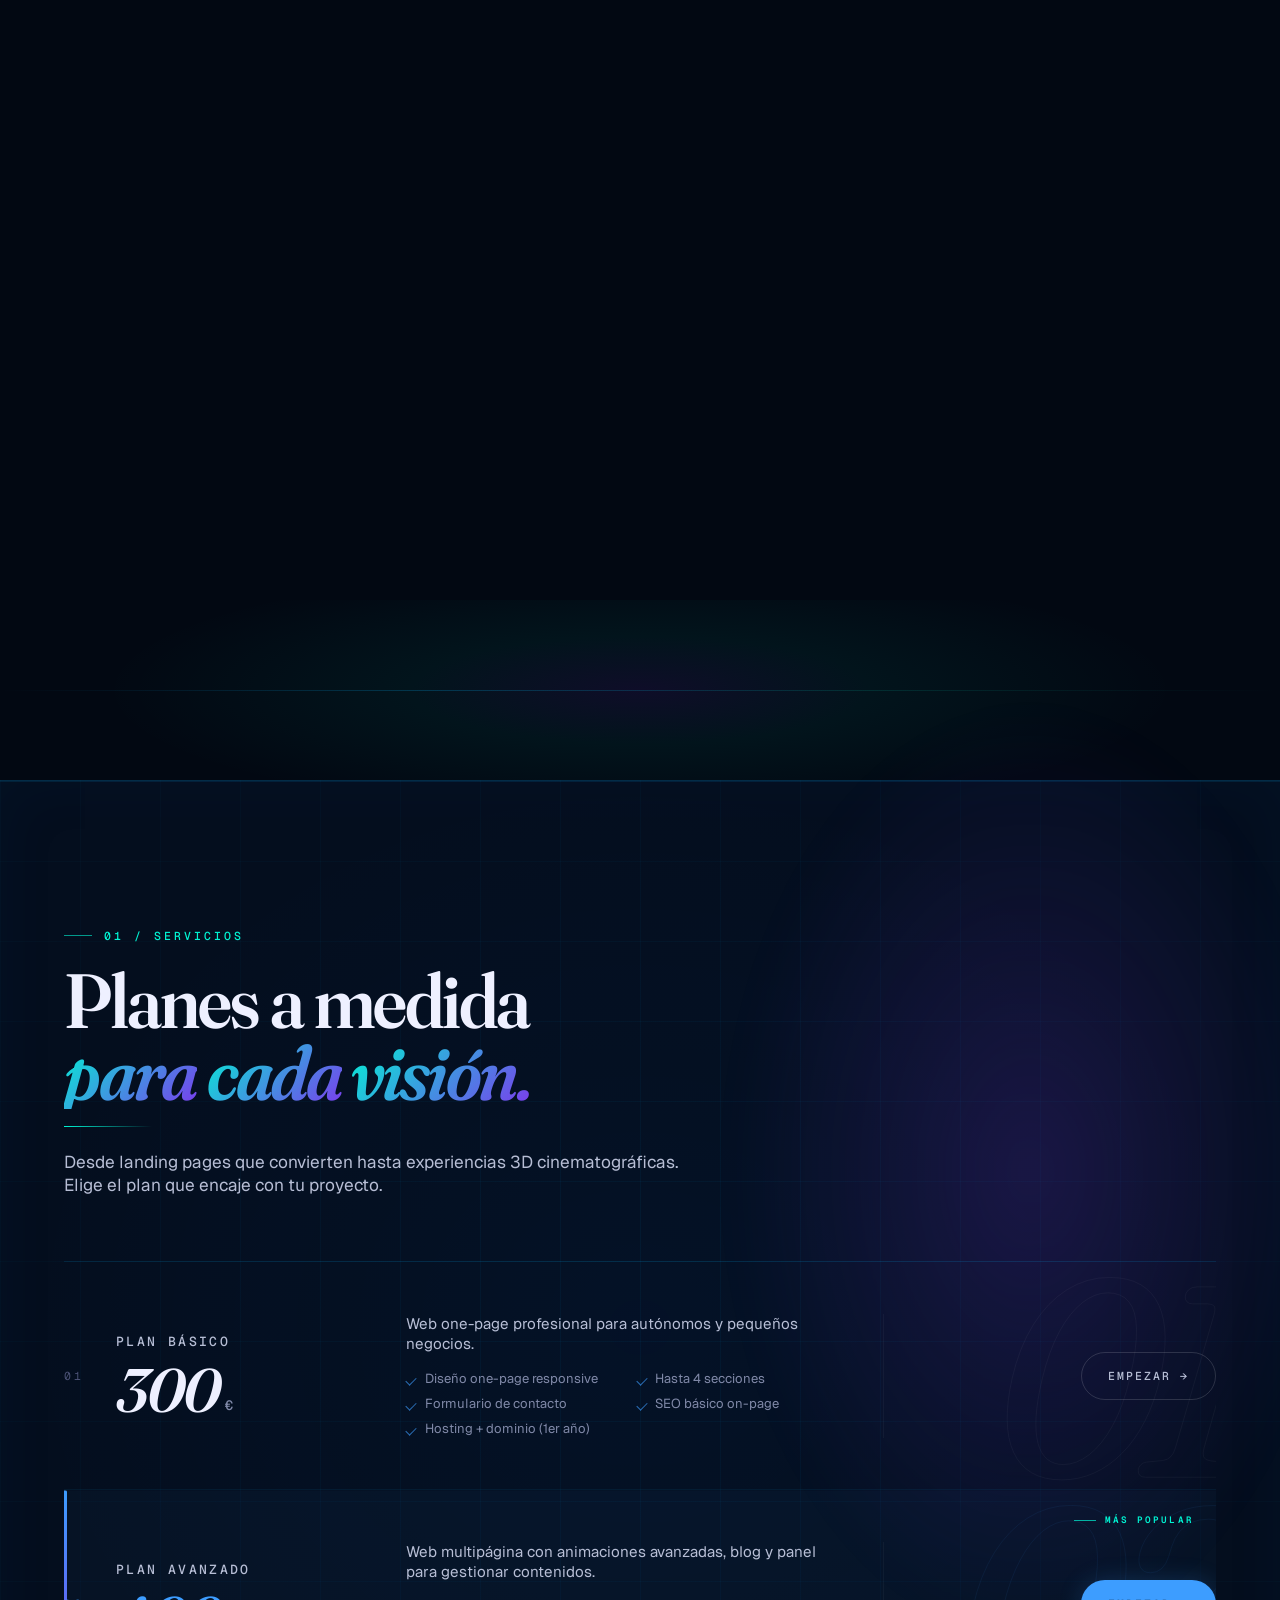
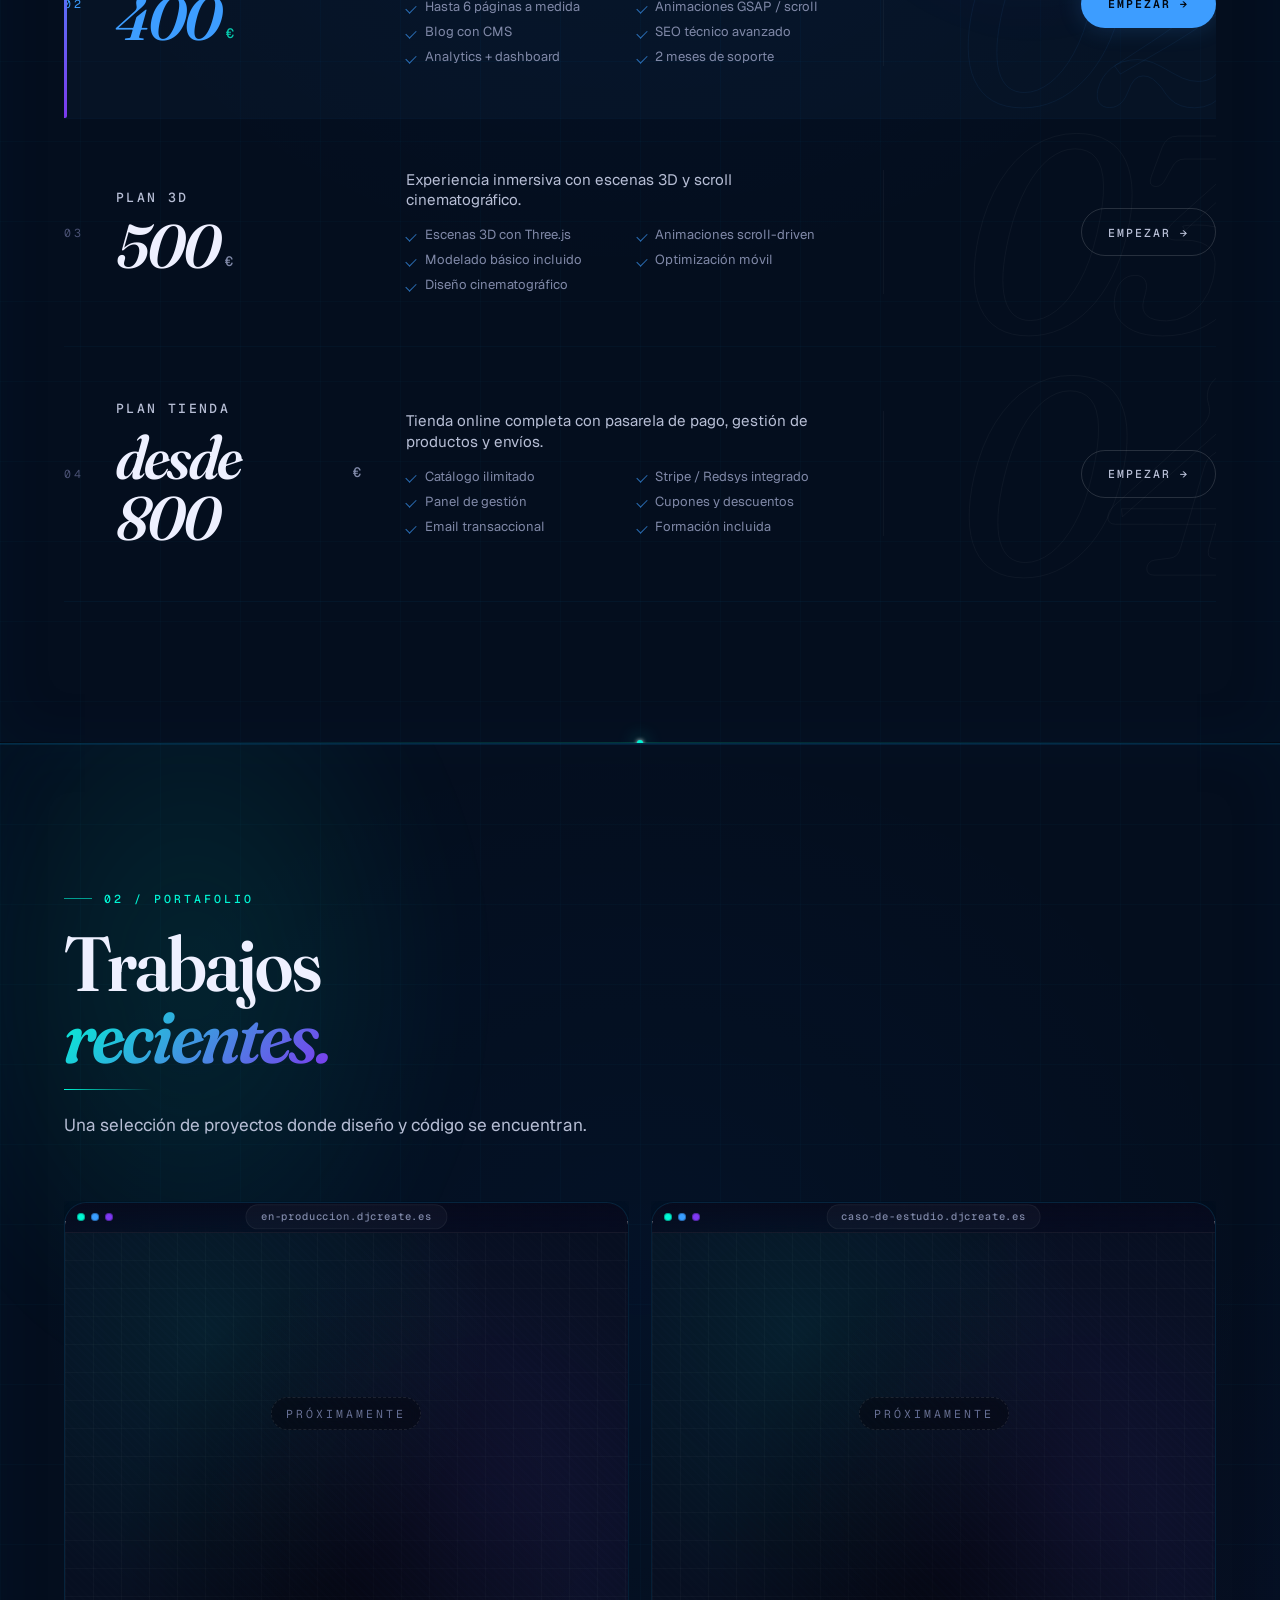
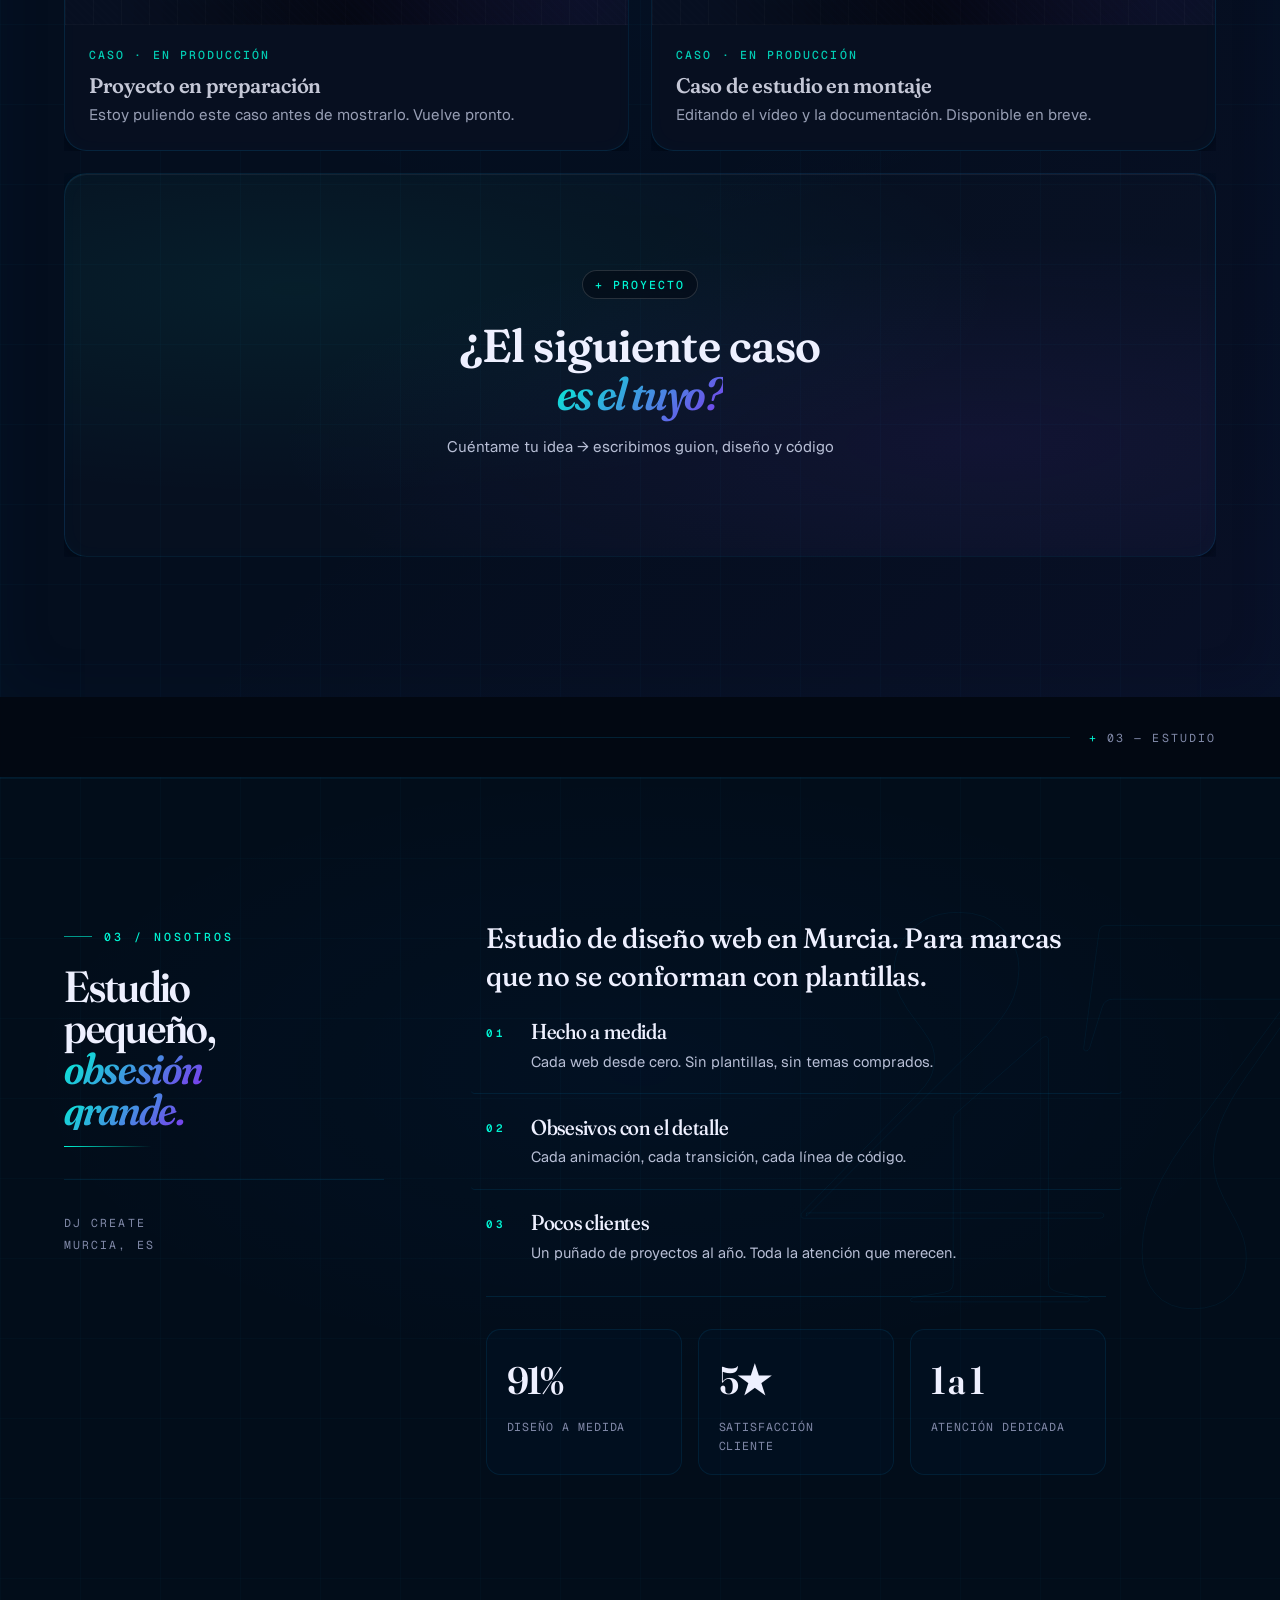
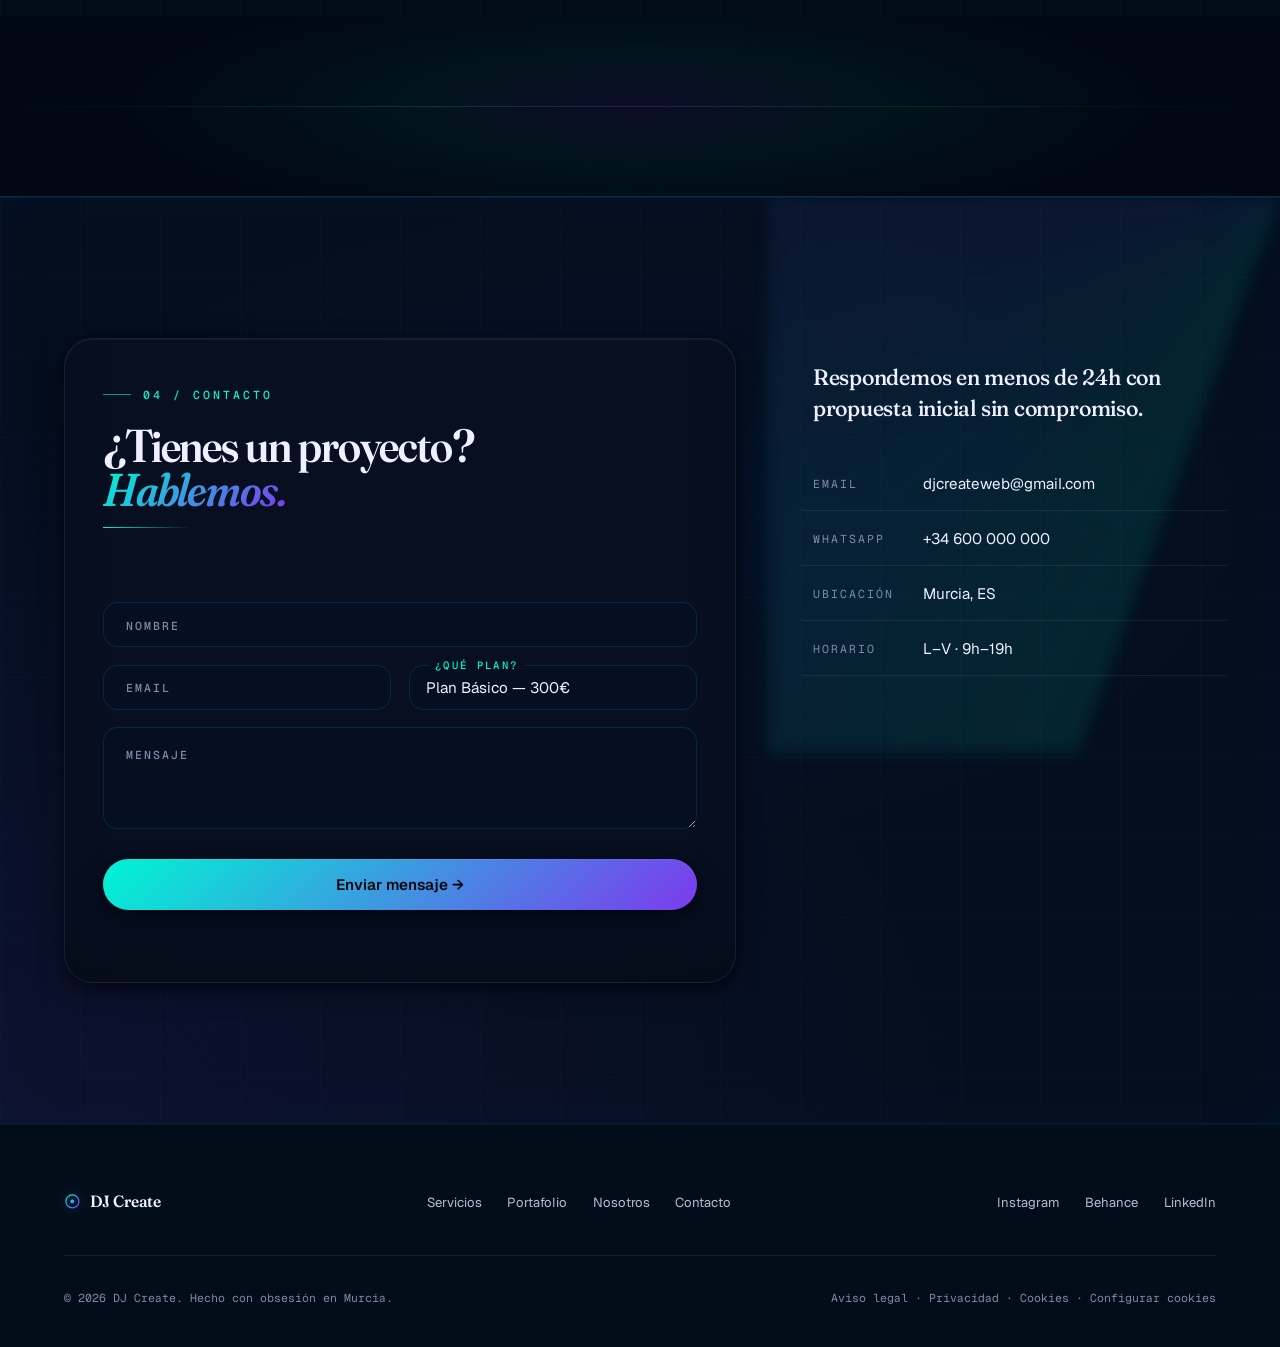
==== commit 9a63d64a: "feat: telon DIAGONAL — corte de TL a BR con triangulos a esquinas Antes: corte recto vertical, dos m" ====
--- a/index.html
+++ b/index.html
@@ -24,9 +24,10 @@
     <!-- Capa final revelada tras la cortina -->
     <div class="dj-loader-reveal"></div>
 
-    <!-- CORTINA: dos mitades con el bg-art duplicado -->
+    <!-- CORTINA DIAGONAL: dos triángulos que se separan hacia
+         esquinas opuestas (NE y SW) por la diagonal TL→BR -->
     <div class="dj-loader-curtain">
-      <div class="dj-loader-curtain-half dj-loader-left">
+      <div class="dj-loader-curtain-half dj-loader-tr">
         <div class="dj-loader-curtain-content">
           <div class="dj-loader-bg-art">
             <div class="dj-loader-arc"></div>
@@ -45,7 +46,7 @@
           </div>
         </div>
       </div>
-      <div class="dj-loader-curtain-half dj-loader-right">
+      <div class="dj-loader-curtain-half dj-loader-bl">
         <div class="dj-loader-curtain-content">
           <div class="dj-loader-bg-art">
             <div class="dj-loader-arc"></div>
--- a/css/intro.css
+++ b/css/intro.css
@@ -87,18 +87,25 @@
   inset: 0;
   z-index: 1;
 }
-/* Cada mitad mide 50vw + 1px para que se solapen 1px en el
-   centro y NO se vea ninguna costura/línea por subpixel rounding.
-   Ambas tienen el mismo bg-art, así que el solape es invisible. */
+/* CORTINA DIAGONAL — dos triángulos full-screen con clip-path
+   que se separan hacia esquinas opuestas (NE y SW).
+   La diagonal del corte va de la esquina superior-izquierda a
+   la inferior-derecha. Los dos triángulos comparten esa diagonal
+   y juntos cubren la pantalla sin costura visible. */
 #dj-loader-root .dj-loader-curtain-half {
   position: absolute;
-  top: 0;
-  height: 100vh;
-  width: calc(50vw + 1px);
-  overflow: hidden;
-}
-#dj-loader-root .dj-loader-curtain-half.dj-loader-left  { left: 0; }
-#dj-loader-root .dj-loader-curtain-half.dj-loader-right { right: 0; }
+  inset: 0;
+  width: 100%;
+  height: 100%;
+}
+/* Triángulo NE (superior-derecho): vértices TL, TR, BR */
+#dj-loader-root .dj-loader-curtain-half.dj-loader-tr {
+  clip-path: polygon(0 0, 100% 0, 100% 100%);
+}
+/* Triángulo SW (inferior-izquierdo): vértices TL, BR, BL */
+#dj-loader-root .dj-loader-curtain-half.dj-loader-bl {
+  clip-path: polygon(0 0, 100% 100%, 0 100%);
+}
 
 #dj-loader-root .dj-loader-curtain-content {
   position: absolute;
@@ -107,29 +114,28 @@
   height: 100vh;
   will-change: transform, filter;
 }
-#dj-loader-root .dj-loader-curtain-half.dj-loader-left  .dj-loader-curtain-content { left: 0; }
-#dj-loader-root .dj-loader-curtain-half.dj-loader-right .dj-loader-curtain-content { right: 0; }
-
-/* Inset shadow en el borde interno: simula que el telón tiene
-   grosor y profundidad. Sutil, sin convertirse en línea. */
-#dj-loader-root .dj-loader-curtain-half.dj-loader-left .dj-loader-curtain-content {
-  box-shadow: inset -3px 0 18px -6px rgba(0,0,0,0.55);
-  animation: dj-loader-curtain-out-left var(--t-curtain-dur) var(--t-curtain) cubic-bezier(.55, 0, .15, 1) forwards;
-}
-#dj-loader-root .dj-loader-curtain-half.dj-loader-right .dj-loader-curtain-content {
-  box-shadow: inset 3px 0 18px -6px rgba(0,0,0,0.55);
-  animation: dj-loader-curtain-out-right var(--t-curtain-dur) var(--t-curtain) cubic-bezier(.55, 0, .15, 1) forwards;
-}
-/* cubic-bezier(.55, 0, .15, 1) = arranque con inercia, aceleración
-   suave, deceleración prolongada al final. Sensación física de
-   tela pesada empujada por una fuerza, no robótica como linear. */
-@keyframes dj-loader-curtain-out-left {
-  0%   { transform: translateX(0); }
-  100% { transform: translateX(-100%); }
-}
-@keyframes dj-loader-curtain-out-right {
-  0%   { transform: translateX(0); }
-  100% { transform: translateX(100%); }
+/* Cada triángulo se desliza hacia su esquina:
+   - NE va al exterior superior-derecho con leve rotación CCW
+   - SW va al exterior inferior-izquierdo con leve rotación CCW
+   La rotación de ~3deg sugiere que la tela "pivota" por la
+   tensión de las cuerdas que la jalan al separarse. */
+#dj-loader-root .dj-loader-curtain-half.dj-loader-tr {
+  transform-origin: 100% 0; /* pivota desde la esquina superior derecha */
+  animation: dj-loader-curtain-out-tr var(--t-curtain-dur) var(--t-curtain) cubic-bezier(.55, 0, .15, 1) forwards;
+}
+#dj-loader-root .dj-loader-curtain-half.dj-loader-bl {
+  transform-origin: 0 100%; /* pivota desde la esquina inferior izquierda */
+  animation: dj-loader-curtain-out-bl var(--t-curtain-dur) var(--t-curtain) cubic-bezier(.55, 0, .15, 1) forwards;
+}
+@keyframes dj-loader-curtain-out-tr {
+  0%   { transform: translate(0, 0)      rotate(0); }
+  35%  { transform: translate(2%, -2%)   rotate(0.6deg); }
+  100% { transform: translate(108%, -108%) rotate(2deg); }
+}
+@keyframes dj-loader-curtain-out-bl {
+  0%   { transform: translate(0, 0)      rotate(0); }
+  35%  { transform: translate(-2%, 2%)   rotate(0.6deg); }
+  100% { transform: translate(-108%, 108%) rotate(2deg); }
 }
 
 /* ====================================================
